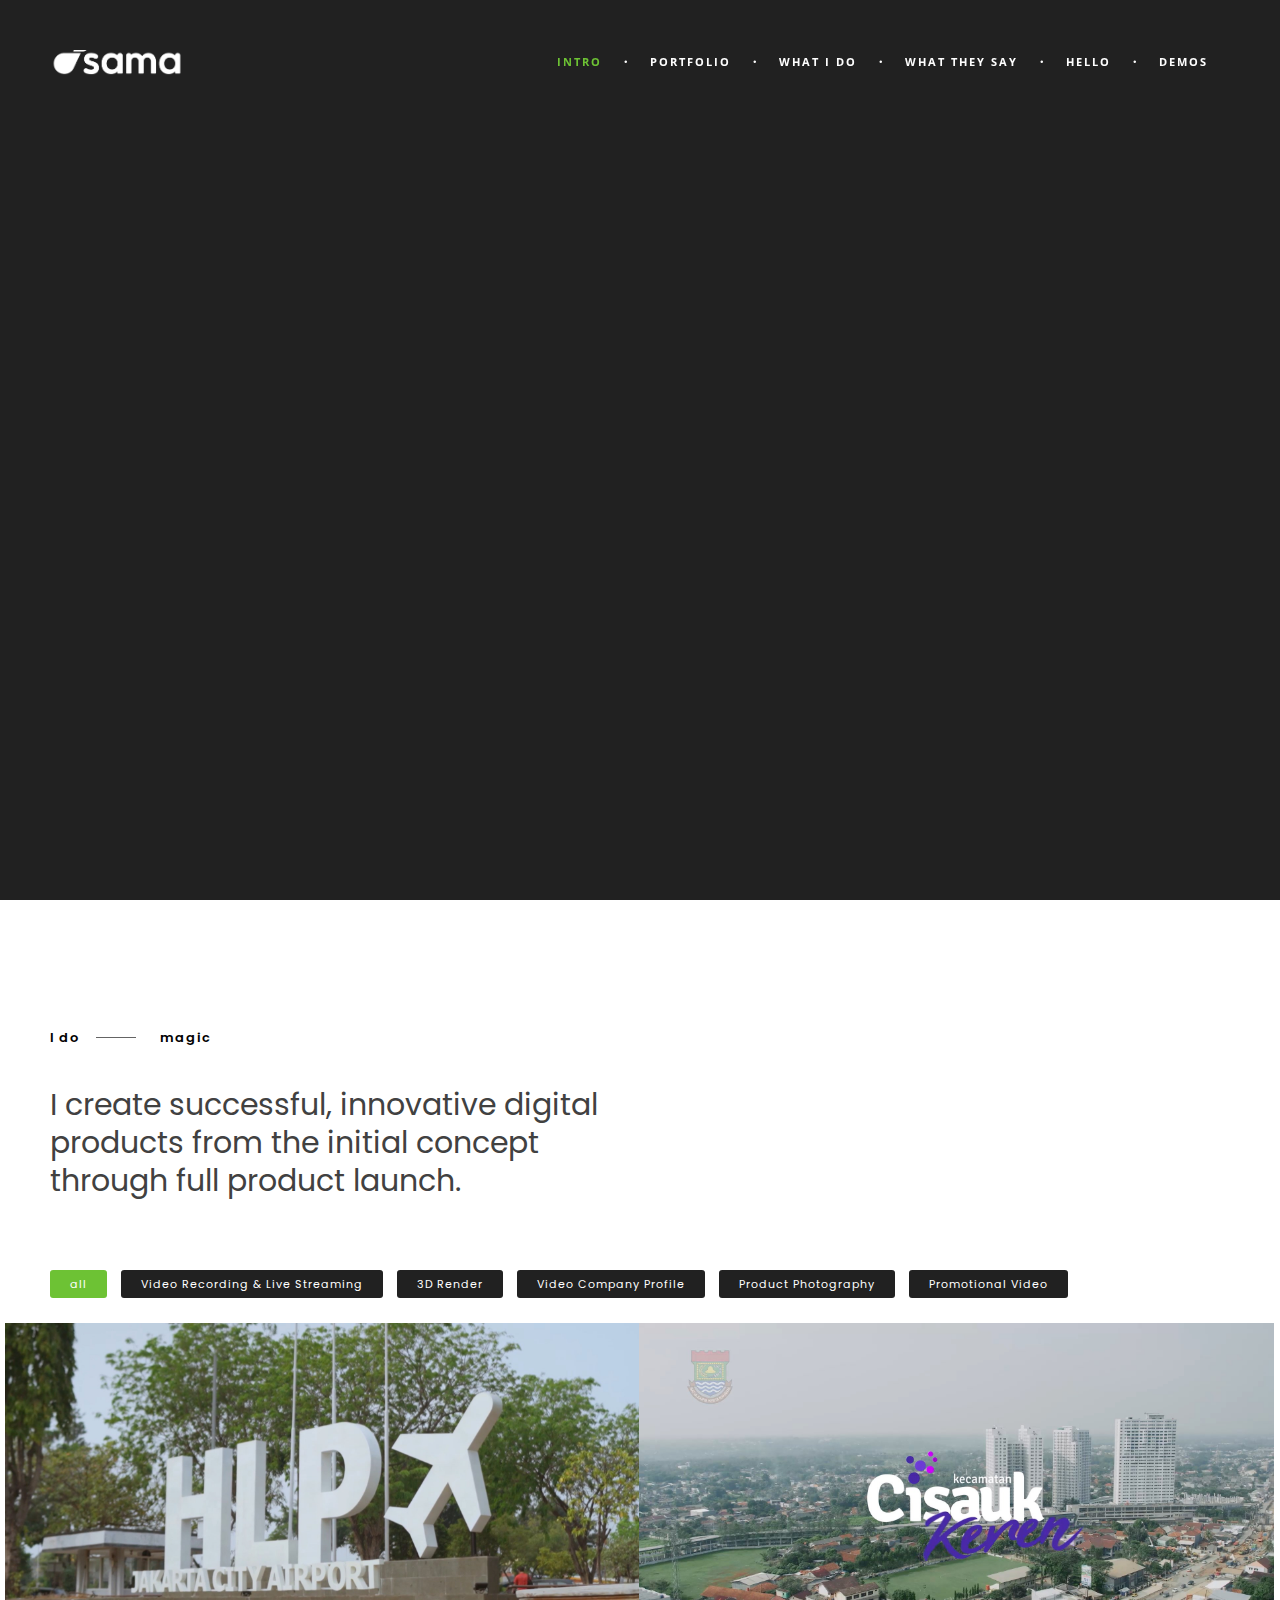
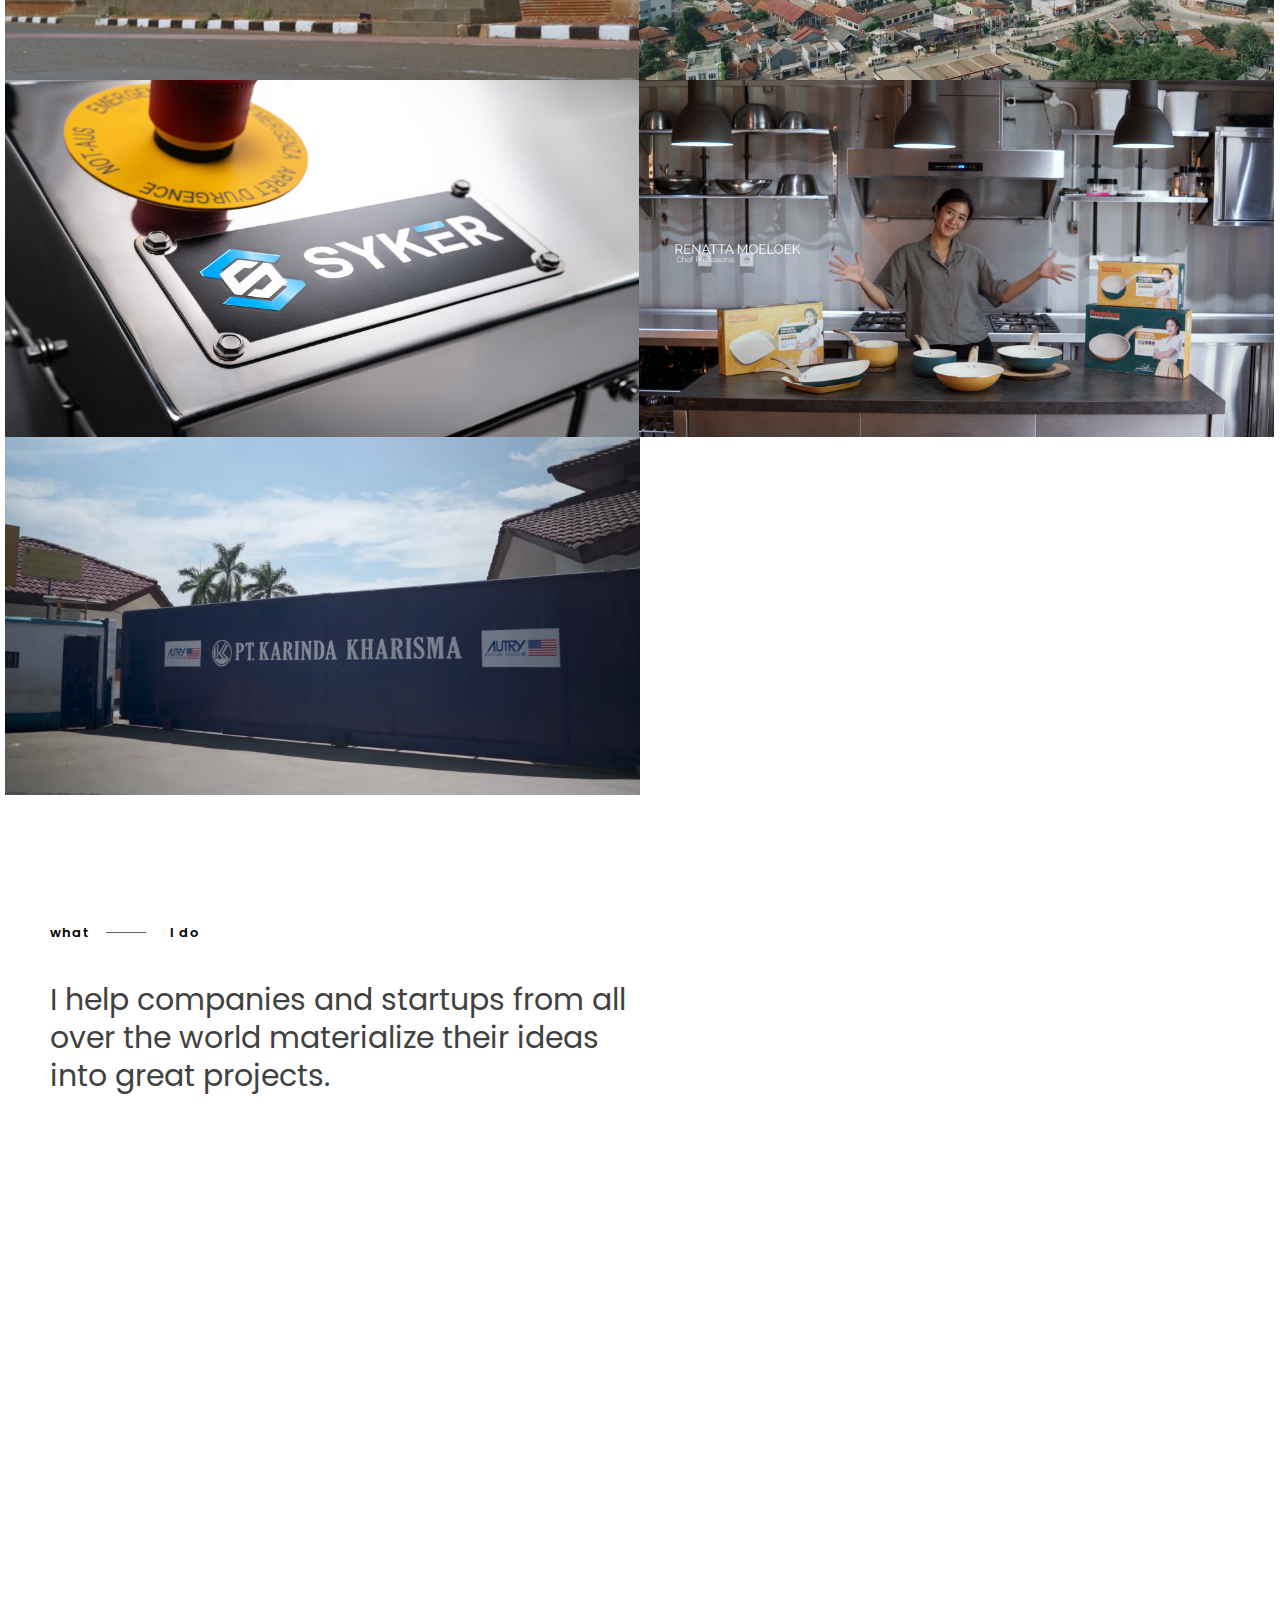
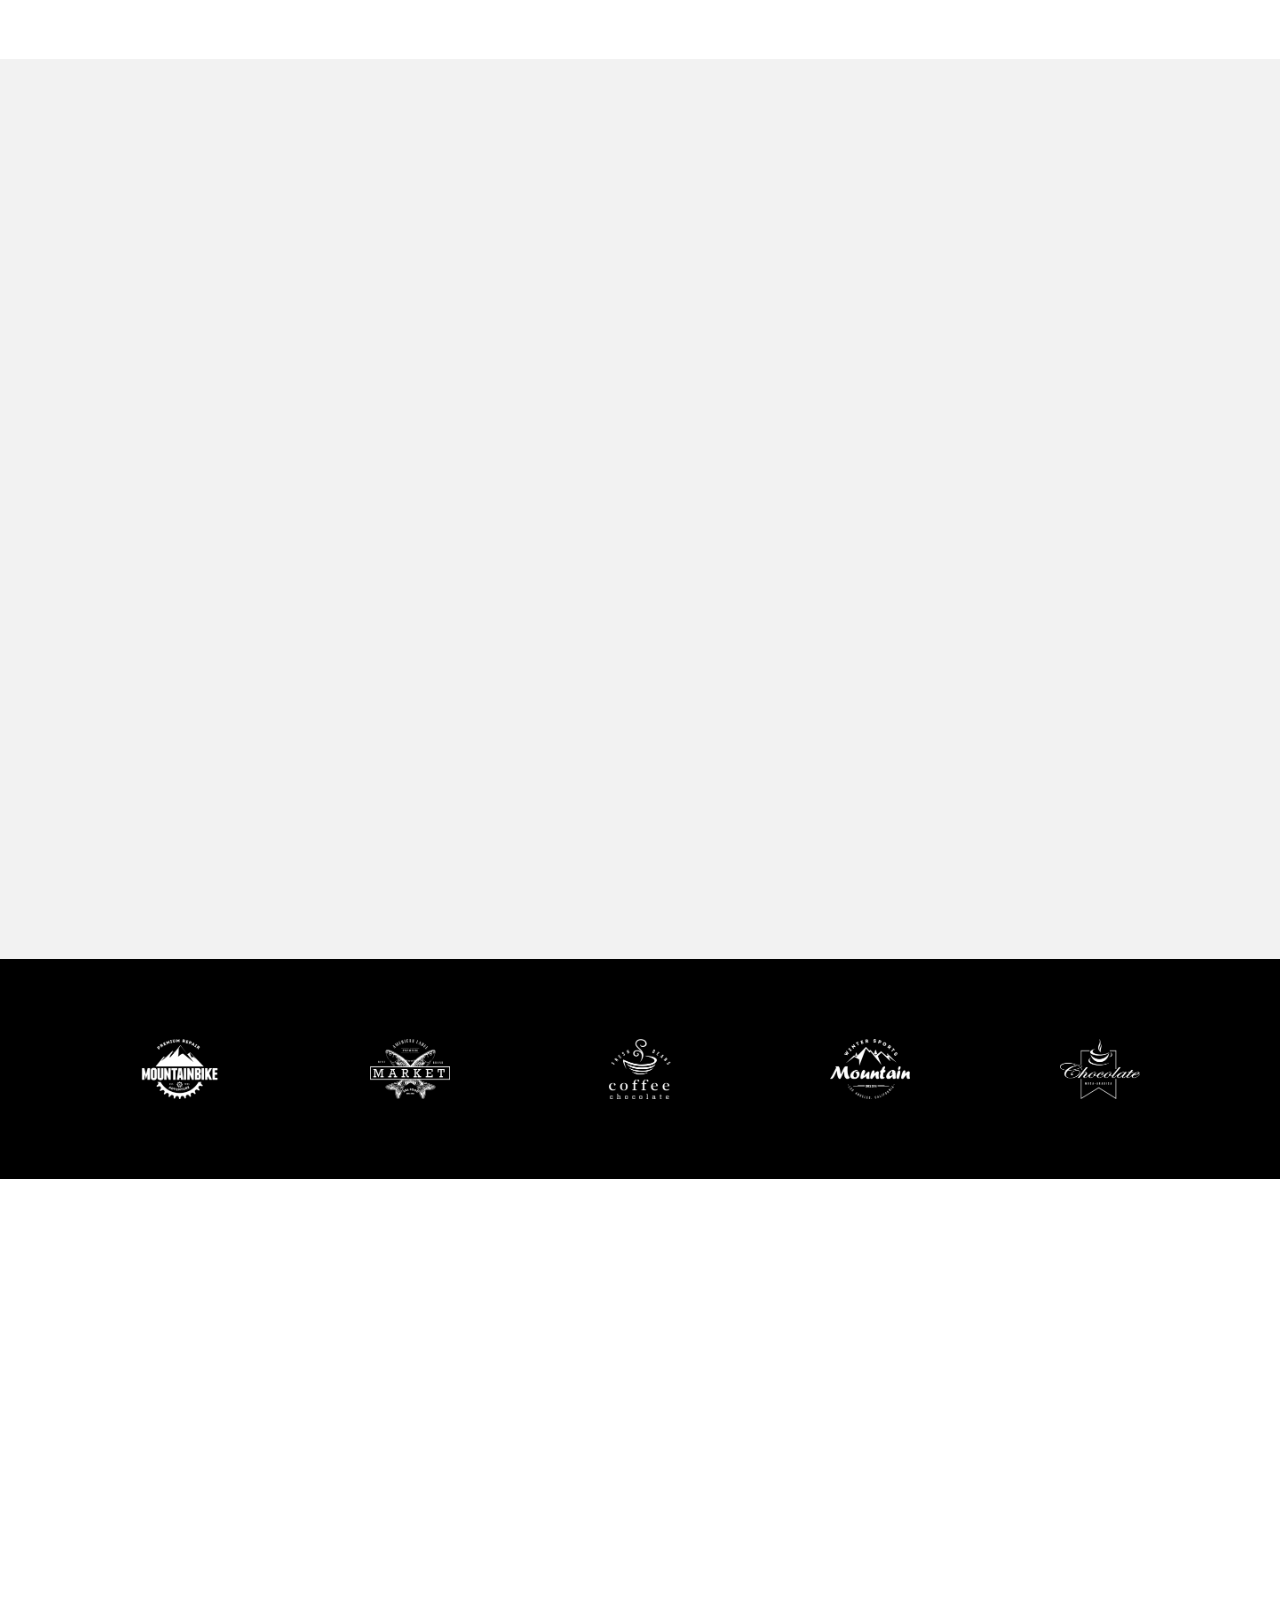
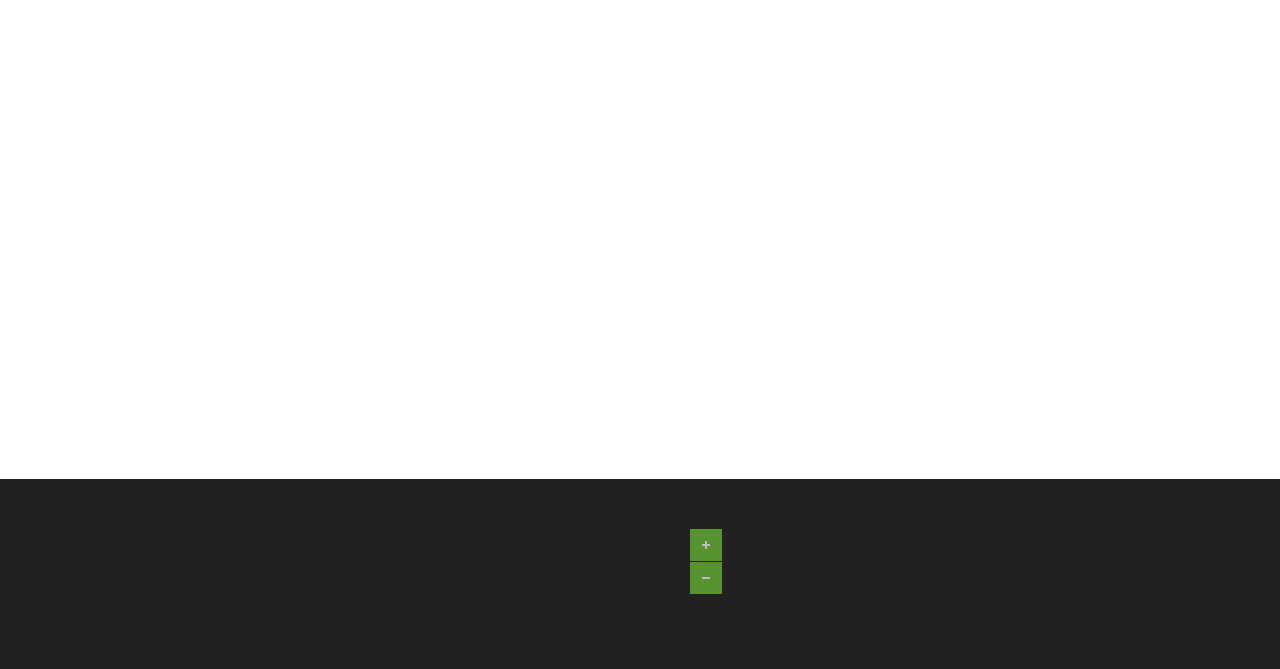
==== index.html @ 3e2c77a4 "revert commit" ====
﻿<!DOCTYPE html>
<!--[if IE 8]><html class="no-js lt-ie9" lang="en"> <![endif]-->
<!--[if gt IE 8]>
<!--><html class="no-js" lang="en"><!--<![endif]-->
<head>

	<!-- Basic Page Needs
  ================================================== -->
	<meta charset="utf-8">
	<title>Talos</title>
	<meta name="description" content="">
	<meta name="author" content="">

	<!-- Mobile Specific Metas
  ================================================== -->
	<meta name="viewport" content="width=device-width, initial-scale=1, maximum-scale=1">
	
	
	
	<!-- CSS
  ================================================== -->
	<link rel="stylesheet" href="css/base.css"/>
	<link rel="stylesheet" href="css/skeleton.css"/>
	<link rel="stylesheet" href="css/layout.css"/>
	<link rel="stylesheet" href="css/color.css"/>
	<link rel="stylesheet" href="css/font-awesome.css" />
	<link rel="stylesheet" href="css/et-line.css"/>
	<link rel="stylesheet" href="css/owl.carousel.css"/>
	<link rel="stylesheet" href="css/owl.transitions.css"/>
	<link rel="stylesheet" href="css/retina.css"/>
	<link rel="stylesheet" href="css/settings.css"/>
	<link rel="stylesheet" href="css/layers.css"/>
	<link rel="stylesheet" href="css/navigation.css"/>
	

		
	<!-- Favicons
	================================================== -->
	<link rel="shortcut icon" href="favicon.png">
	<link rel="apple-touch-icon" href="apple-touch-icon.png">
	<link rel="apple-touch-icon" sizes="72x72" href="apple-touch-icon-72x72.png">
	<link rel="apple-touch-icon" sizes="114x114" href="apple-touch-icon-114x114.png">
	
	<script type="text/javascript" src="js/modernizr.custom.js"></script> 
	
	<style>
        /* Hide Revolution Slider Navigation Arrows */
        .tp-leftarrow, .tp-rightarrow {
            display: none !important;
        }
    </style>

<!-- <style>
	/* Hide the magic2 section on mobile devices */
	@media only screen and (max-width: 768px) {
		#slide-1895-layer-11 {
			display: none !important;
		}
	}
</style>

<style>
	@media only screen and (max-width: 768px) {
    .tp-caption {
        font-size: smaller; /* Adjust font size for mobile */
        transform: scale(0.8); /* Scale down the layers */
    }

    #slide-1895-layer-7 img, #slide-1895-layer-9 img, #slide-1895-layer-5 img, #slide-1895-layer-6 img {
        max-width: 80%; /* Make images responsive */
        height: auto; /* Maintain aspect ratio */
    }
}

</style>

<style>
	@media (max-width: 767px) {
    #rev_slider_626_1_wrapper .tp-caption {
        display: none;
    }
}

@media (min-width: 768px) {
    #rev_slider_626_1_wrapper .tp-caption {
        display: block;
    }
}

</style>

<style>
	@media only screen and (max-width: 767px) {
		#home.full-height {
  height: auto; /* Ubah dari full-height menjadi auto */
  min-height: 100vh; /* Atau pastikan minimum height sesuai viewport */
}
}

@media only screen and (max-width: 768px) {
	#home.full-height {
  height: auto; /* Ubah dari full-height menjadi auto */
  min-height: 100vh; /* Atau pastikan minimum height sesuai viewport */
}
}

</style>

<style>
	.section {
		position: relative;
		width: 100%;
		height: auto; /* Atur agar mengikuti konten */
		min-height: 100vh; /* Buat minimal setinggi viewport */
	}
	
	.full-height {
		height: auto; /* Ubah dari 100vh menjadi auto */
	}
	
	.back-dark {
		background-color: #212121; /* Warna background */
		padding: 0; /* Hapus padding jika tidak diperlukan */
	}
	
	.tp-revslider-slidesli {
		height: auto; /* Ubah dari 100% menjadi auto */
		min-height: 100vh; /* Atau sesuaikan */
	}
	</style> -->
	
	<style>
		/* Default behavior: hide mobile video and show revslider (desktop) */
.mobile-only {
    display: none;
}
.desktop-only {
    display: block;
}

/* Media query for mobile devices (max width 768px) */
@media only screen and (max-width: 768px) {
    .mobile-only {
        display: block; /* Show video on mobile */
    }
    .desktop-only {
        display: none;  /* Hide revslider on mobile */
    }
}
	</style>
	
</head>
<body class="royal_preloader">	
	
	<div id="royal_preloader"></div>
	
	<div id="remove-class" class="preload">
	
	<!-- MENU
    ================================================== -->	

		<nav id="menu-wrap" class="menu-back cbp-af-header">
			<div class="container">
				<div class="twelve columns">
					<div class="logo"></div>
					<ul class="slimmenu">
						<li>
							<a href="#home">intro</a>
						</li>
						<li>
							<a href="#work">portfolio</a>
						</li>
						<li> 
							<a href="#services">what I do</a>
						</li>
						<li> 
							<a href="#quote">what they say</a>
						</li>
						<li>
							<a href="#contact">hello</a>
						</li>
						<li>
							<a href="../index.html">demos</a>
						</li>
					</ul>
				</div>
			</div>
		</nav>
		
	<!-- Primary Page Layout
	================================================== -->

			<!-- Mobile Header -->
			<video autoplay muted loop id="mobileVideo" class="mobile-only" src="assets/images/vid_sama.mp4" style="width: 100%; height: auto; object-fit: cover;"></video>
					
			<!-- Desktop Header -->
			<div class="section full-height back-dark desktop-only" id="home">
			<!-- Revslider -->
			<div id="rev_slider_626_1_wrapper" class="rev_slider_wrapper fullscreen-container fade-elements desktop-only" data-alias="focus-parallax" style="background-color:transparent;padding:0px;">
				<div id="rev_slider_626_1" class="rev_slider fullscreenbanner" style="display:none;" data-version="5.3.0">
					<ul>
						<li data-index="rs-1895" data-transition="fade" data-slotamount="default" data-hideafterloop="0" data-hideslideonmobile="off" data-easein="default" data-easeout="default" data-masterspeed="300" data-rotate="0" data-saveperformance="off" data-title="Focus">
							<!-- Video desktop -->
							<video autoplay muted loop id="desktopVideo" src="assets/images/vid_sama.mp4" style="width: 100%; height: auto; object-fit: cover;"></video>

							<!-- Magic Canvas (magic2) -->
							<div class="tp-caption tp-resizeme rs-parallaxlevel-3" id="slide-1895-layer-11" data-x="['center','center','center','center']" data-hoffset="['0','0','0','0']" data-y="['middle','middle','middle','middle']" data-voffset="['0','0','0','0']" data-width="none" data-height="none" data-whitespace="nowrap" data-transform_idle="o:1;" data-transform_in="y:300px;opacity:0;s:1000;e:Power4.easeOut;" data-transform_out="auto:auto;s:700;e:Power2.easeInOut;" data-start="1500" data-responsive_offset="on" style="z-index: 16;">
								<div class="magic2" id="magic2">
									<canvas id="magic2-canvas"></canvas>
								</div>
							</div>

							<!-- <img src="assets/images/dummy.png" style='background-color:#f80303' alt="" data-lazyload="assets/images/transparent.png" data-bgposition="center center" data-bgfit="cover" data-bgrepeat="no-repeat" data-bgparallax="off" class="rev-slidebg" data-no-retina> -->
                            <!-- LAYERS -->

                            <!-- LAYER NR. 1 -->
                            <div class="tp-caption   tp-resizeme rs-parallaxlevel-2" id="slide-1895-layer-7" data-x="['left','left','left','left']" data-hoffset="['763','708','480','291']" data-y="['top','top','top','top']" data-voffset="['634','620','668','395']" data-width="none" data-height="none" data-whitespace="nowrap" data-transform_idle="o:1;" data-transform_in="x:-200px;rZ:-45deg;opacity:0;s:2000;e:Power4.easeOut;" data-transform_out="auto:auto;s:700;e:Power2.easeInOut;" data-start="950" data-responsive_offset="on" style="z-index: 5;">
                                <div class="rs-looped rs-wave" data-speed="6" data-angle="0" data-radius="2px" data-origin="50% 50%"><img src="assets/images/dummy.png" alt="" width="600" height="250" data-ww="['600px','600px','450px','300px']" data-hh="['250px','250px','188px','125px']" data-lazyload="assets/images/relative_pencil3.png" data-no-retina> </div>
                            </div>

                            <!-- LAYER NR. 2 -->
                            <div class="tp-caption   tp-resizeme rs-parallaxlevel-2" id="slide-1895-layer-9" data-x="['left','left','left','left']" data-hoffset="['-6','-26','-26','-56']" data-y="['top','top','top','top']" data-voffset="['389','389','389','338']" data-width="none" data-height="none" data-whitespace="nowrap" data-transform_idle="o:1;" data-transform_in="x:200px;rZ:45deg;opacity:0;s:2000;e:Power4.easeOut;" data-transform_out="auto:auto;s:700;e:Power2.easeInOut;" data-start="800" data-responsive_offset="on" style="z-index: 6;">
                                <div class="rs-looped rs-wave" data-speed="7" data-angle="0" data-radius="3px" data-origin="50% 50%"><img src="assets/images/dummy.png" alt="" width="400" height="500" data-ww="['400px','400px','300','200px']" data-hh="['500px','500px','375','250px']" data-lazyload="assets/images/relative_glasses.png" data-no-retina> </div>
                            </div>

                            <!-- LAYER NR. 3 -->
                            <!-- <div class="tp-caption tp-shape tp-shapewrapper  tp-resizeme rs-parallaxlevel-1" id="slide-1895-layer-3" data-x="['center','center','center','center']" data-hoffset="['0','0','0','0']" data-y="['middle','middle','middle','middle']" data-voffset="['20','20','20','20']" data-width="['480','480','400','250']" data-height="['560','460','460','400']" data-whitespace="nowrap" data-transform_idle="o:1;" data-transform_in="x:0;y:0;z:0;rX:0;rY:0;rZ:0;sX:0.8;sY:0.8;skX:0;skY:0;opacity:0;s:1000;e:Back.easeOut;" data-transform_out="auto:auto;s:700;e:Power2.easeInOut;" data-start="500" data-responsive_offset="on" style="z-index: 7;background-color:rgba(0, 0, 0, 0);border-color:rgba(255, 255, 255, 0.35);border-style:solid;border-width:30px;filter:blur(5px);-webkit-filter:blur(5px);-moz-filter:blur(5px);-o-filter:blur(5px);-ms-filter:blur(5px);"> </div> -->

                            <!-- LAYER NR. 4
                            <div class="tp-caption   tp-resizeme rs-parallaxlevel-3" id="slide-1895-layer-1" data-x="['center','center','center','center']" data-hoffset="['0','0','0','0']" data-y="['bottom','bottom','bottom','bottom']" data-voffset="['-200','-180','-90','-90']" data-width="none" data-height="none" data-whitespace="nowrap" data-transform_idle="o:1;" data-transform_in="y:50px;opacity:0;s:800;e:Back.easeOut;" data-transform_out="auto:auto;s:700;e:Power2.easeInOut;" data-start="650" data-responsive_offset="on" style="z-index: 8;"><img src="assets/images/dummy.png" alt="" width="600" height="1000" data-ww="['600px','500','500px','400']" data-hh="['1000px','833','833px','667']" data-lazyload="assets/images/guy_transparent.png" data-no-retina> </div> -->

                            <!-- LAYER NR. 5 -->
                            <!-- <div class="tp-caption tp-shape tp-shapewrapper  tp-resizeme rs-parallaxlevel-4" id="slide-1895-layer-2" data-x="['center','center','center','center']" data-hoffset="['0','0','0','0']" data-y="['middle','middle','middle','middle']" data-voffset="['20','25','25','25']" data-width="['780','700','640','400']" data-height="['800','680','680','600']" data-whitespace="nowrap" data-transform_idle="o:1;" data-transform_in="x:0;y:0;z:0;rX:0;rY:0;rZ:0;sX:0.8;sY:0.8;skX:0;skY:0;opacity:0;s:1000;e:Back.easeOut;" data-transform_out="auto:auto;s:700;e:Power2.easeInOut;" data-start="1100" data-responsive_offset="on" style="z-index: 9;background-color:rgba(0, 0, 0, 0);border-color:rgba(255, 255, 255, 0.35);border-style:solid;border-width:30px;"> </div> -->


                            <!-- LAYER NR. 6 -->
                            <div class="tp-caption   tp-resizeme rs-parallaxlevel-7" id="slide-1895-layer-5" data-x="['left','left','left','left']" data-hoffset="['832','707','567','300']" data-y="['top','top','top','top']" data-voffset="['-22','33','107','5']" data-width="none" data-height="none" data-whitespace="nowrap" data-transform_idle="o:1;" data-transform_in="y:300px;rZ:35deg;opacity:0;s:2000;e:Power4.easeOut;" data-transform_out="auto:auto;s:700;e:Power2.easeInOut;" data-start="1250" data-responsive_offset="on" style="z-index: 11;">
                                <div class="rs-looped rs-wave" data-speed="5" data-angle="0" data-radius="4px" data-origin="50% 50%"><img src="assets/images/dummy.png" alt="" width="684" height="404" data-ww="['684px','684px','450px','300px']" data-hh="['404px','404px','266px','177px']" data-lazyload="assets/images/relative_pencil1.png" data-no-retina> </div>
                            </div>

                            <!-- LAYER NR. 7 -->
                            <div class="tp-caption   tp-resizeme rs-parallaxlevel-3" id="slide-1895-layer-6" data-x="['left','left','left','left']" data-hoffset="['1001','831','658','379']" data-y="['top','top','top','top']" data-voffset="['357','379','360','220']" data-width="none" data-height="none" data-whitespace="nowrap" data-transform_idle="o:1;" data-transform_in="y:300px;rZ:90deg;opacity:0;s:2000;e:Power4.easeOut;" data-transform_out="auto:auto;s:700;e:Power2.easeInOut;" data-start="650" data-responsive_offset="on" style="z-index: 12;">
                                <div class="rs-looped rs-wave" data-speed="3" data-angle="0" data-radius="3px" data-origin="50% 50%"><img src="assets/images/dummy.png" alt="" width="250" height="300" data-ww="['250px','250px','180px','120px']" data-hh="['300px','300px','216px','144px']" data-lazyload="assets/images/relative_eraser2.png" data-no-retina> </div>
                            </div>

                            <!-- LAYER NR. 8 -->
                            <div class="tp-caption   tp-resizeme rs-parallaxlevel-3" id="slide-1895-layer-8" data-x="['left','left','left','left']" data-hoffset="['1','-6','-11','-1']" data-y="['top','top','top','top']" data-voffset="['311','276','321','283']" data-width="none" data-height="none" data-whitespace="nowrap" data-transform_idle="o:1;" data-transform_in="y:300px;rZ:-45deg;opacity:0;s:2000;e:Power4.easeOut;" data-transform_out="auto:auto;s:700;e:Power2.easeInOut;" data-start="650" data-responsive_offset="on" style="z-index: 13;"><img src="assets/images/dummy.png" alt="" width="150" height="170" data-ww="['150px','150px','120px','80px']" data-hh="['170px','170px','136px','91px']" data-lazyload="assets/images/relative_pencil2.png" data-no-retina> </div>


                            <!-- LAYER NR. 9 -->
                            <div class="tp-caption   tp-resizeme rs-parallaxlevel-9" id="slide-1895-layer-11" data-x="['left','left','left','left']" data-hoffset="['-219','-236','-99','-86']" data-y="['top','top','top','top']" data-voffset="['494','414','630','501']" data-width="none" data-height="none" data-whitespace="nowrap" data-transform_idle="o:1;" data-transform_in="y:300px;rZ:-45deg;opacity:0;s:2000;e:Power4.easeOut;" data-transform_out="auto:auto;s:700;e:Power2.easeInOut;" data-start="1450" data-responsive_offset="on" style="z-index: 15;">
                                <div class="rs-looped rs-wave" data-speed="6" data-angle="0" data-radius="7px" data-origin="50% 50%"><img src="assets/images/dummy.png" alt="" width="400" height="500" data-ww="['400px','400px','300px','200px']" data-hh="['500px','500px','375px','250px']" data-lazyload="assets/images/relative_triangle.png" data-no-retina> </div>
                            </div>

                            <!-- LAYER NR. 10 -->
                            <div class="tp-caption tp-shape tp-shapewrapper   tp-gradientbg" id="slide-1895-layer-15" data-x="['center','center','center','center']" data-hoffset="['0','0','0','0']" data-y="['middle','middle','middle','middle']" data-voffset="['0','0','0','0']" data-width="full" data-height="full" data-whitespace="nowrap" data-transform_idle="o:0.75;" data-transform_in="opacity:0;s:300;e:Power2.easeInOut;" data-transform_out="opacity:0;s:300;" data-start="0" data-basealign="slide" data-responsive_offset="off" data-responsive="off" style="z-index: 16;background-color:rgba(0, 0, 0, 0);border-color:rgba(0, 0, 0, 0);"> </div>

                            <!-- LAYER NR. 11 -->
                            <!-- <div class="tp-caption   tp-resizeme rs-parallaxlevel-7" id="slide-1895-layer-12" data-x="['center','center','center','center']" data-hoffset="['0','0','0','0']" data-y="['middle','middle','middle','middle']" data-voffset="['90','90','90','90']" data-fontsize="['120','100','100','60']" data-lineheight="['100','80','80','50']" data-width="none" data-height="none" data-whitespace="nowrap" data-transform_idle="o:1;" data-transform_in="y:50px;opacity:0;s:1000;e:Power4.easeOut;" data-transform_out="auto:auto;s:700;e:Power2.easeInOut;" data-start="1550" data-splitin="none" data-splitout="none" data-responsive_offset="on" style="z-index: 17; white-space: nowrap; font-size: 120px; line-height: 100px; font-weight: 800; color: rgba(255, 255, 255, 1.00);font-family:Open Sans;text-align:center;letter-spacing:-7px;">FOCUS
                                <br/> cek </div> -->

                            <!-- LAYER NR. 12 -->
                            <!-- <div class="tp-caption   tp-resizeme rs-parallaxlevel-6" id="slide-1895-layer-13" data-x="['center','center','center','center']" data-hoffset="['0','0','0','0']" data-y="['middle','middle','middle','middle']" data-voffset="['257','222','222','181']" data-fontsize="['40','30','30','30']" data-lineheight="['35','25','25','25']" data-width="none" data-height="none" data-whitespace="nowrap" data-transform_idle="o:1;" data-transform_in="y:50px;opacity:0;s:1000;e:Power4.easeOut;" data-transform_out="auto:auto;s:700;e:Power2.easeInOut;" data-start="1650" data-splitin="none" data-splitout="none" data-responsive_offset="on" style="z-index: 18; white-space: nowrap; font-size: 40px; line-height: 35px; font-weight: 800; color: rgba(109,194,52,.8); font-family:Open Sans;text-align:center;letter-spacing:-2px;">CHANGE YOUR
                                <br/> asodkasodask </div> -->

                            <!-- LAYER NR. 13 -->
                            <div class="tp-caption   tp-resizeme tp-svg-layer rs-parallaxlevel-5" id="slide-1895-layer-14" data-x="['center','center','center','center']" data-hoffset="['0','0','0','0']" data-y="['middle','middle','middle','middle']" data-voffset="['340','299','299','249']" data-width="100" data-height="100" data-whitespace="nowrap" data-transform_idle="o:1;" data-transform_hover="o:1;sX:1.4;sY:1.4;rX:0;rY:0;rZ:0;z:0;s:200;e:Power1.easeInOut;" data-style_hover="c:rgba(255, 255, 255, 1.00);" data-transform_in="y:50px;opacity:0;s:1000;e:Power4.easeOut;" data-transform_out="auto:auto;s:700;e:Power2.easeInOut;" data-start="1750" data-actions='[{"event":"click","action":"jumptoslide","slide":"rs-1896","delay":""}]' data-svg_src="assets/images/ic_expand_more_24px.svg" data-svg_idle="sc:transparent;sw:0;sda:0;sdo:0;" data-svg_hover="sc:transparent;sw:0;sda:0;sdo:0;" data-responsive_offset="on" style="z-index: 19; min-width: 100px; max-width: 100px; max-width: 100px; max-width: 100px; color: rgba(255, 255, 255, 1.00);cursor:pointer;">
                                <div class="rs-looped rs-slideloop" data-easing="Power1.easeInOut" data-speed="1" data-xs="0" data-xe="0" data-ys="-5" data-ye="5"> </div>
                            </div>
                        </li>
                    </ul>
                    <div class="tp-bannertimer tp-bottom" style="visibility: hidden !important;"></div>
                </div>
            </div>
            <!-- END REVOLUTION SLIDER -->
			
		</div>
		
		<div class="section back-white" id="work">
			<div class="section padding-top">
				<div class="container">
					<div class="twelve columns">
						<div class="title-text left">
							<p>I do<span>magic</span></p>
							<h3>I create successful, innovative digital products from the initial concept through full product launch.</h3>
						</div>
					</div>
				</div>
				<div class="section">
					
					<div class="clear"></div>

					<div class="portfolio"></div>

					<div class="expander-wrap relative">
						<div id="expander-wrap">
							<p class="cls-btn"><a class="close"></a></p>
							<div class="expander-inner"></div>
						</div>
					</div>
					
					<div class="clear"></div>
					
					<div class="container">
						<div class="twelve columns">
							<div id="portfolio-filter">
								<ul id="filter">
									<li><a href="#" class="current" data-filter="*" title="">all</a></li>
									<li class="tipped" data-title="1 projects" data-tipper-options='{"direction":"top","follow":"true"}'><a href="#" data-filter=".vidrec_live" title="">Video Recording & Live Streaming</a></li>
									<li class="tipped" data-title="1 projects" data-tipper-options='{"direction":"top","follow":"true"}'><a href="#" data-filter=".3d_render" title="">3D Render</a></li>
									<li class="tipped" data-title="2 projects" data-tipper-options='{"direction":"top","follow":"true"}'><a href="#" data-filter=".vid_compro" title="">Video Company Profile</a></li>
									<li class="tipped" data-title="1 projects" data-tipper-options='{"direction":"top","follow":"true"}'><a href="#" data-filter=".product_photo" title="">Product Photography</a></li>
									<li class="tipped" data-title="1 projects" data-tipper-options='{"direction":"top","follow":"true"}'><a href="#" data-filter=".promo_vid" title="">Promotional Video</a></li>
								</ul>
							</div>
						</div>
					</div>	
					
					
					<div class="clear"></div>				
						
					<div id="projects-grid">
						<a class="expander tipped" href="project_halp.html" data-title="ajax expander" data-tipper-options='{"direction":"top","follow":"true"}'>
							<div class="portfolio-box-1 vidrec_live">
								<div class="mask"></div>
								<h3><span>Video Recording & Live Streaming
								</span><br>Airport Emergency Exercise (AEE) and Airport Contingency Exercise (ACE)</h3>
								<img src="images/portfolio/hlp/hlp_pict.jpg" alt="">
							</div>
						</a>
						<a class="expander tipped" href="project_osmo.html" data-title="ajax expander" data-tipper-options='{"direction":"top","follow":"true"}'>
							<div class="portfolio-box-1 3d_render">
								<div class="mask"></div>
								<h3><span>3D Render</span><br>3D Render Project for Kalle and Osmo Perfume</h3>
								<img src="images/portfolio/osmo/osmo_2.png" alt="">
							</div>
						</a>
						<a class="expander tipped" href="project_cisauk.html" data-title="ajax expander" data-tipper-options='{"direction":"top","follow":"true"}'>
							<div class="portfolio-box-1 vid_compro">
								<div class="mask"></div>
								<h3><span>Video Company Profile</span><br>Cisauk District Profile</h3>
								<img src="images/portfolio/cisauk/cisauk_pict.jpg" alt="">
							</div>
						</a>
						<a class="expander tipped" href="project_syker.html" data-title="ajax expander" data-tipper-options='{"direction":"top","follow":"true"}'>
							<div class="portfolio-box-1 product_photo">
								<div class="mask"></div>
								<h3><span>Product Photography</span><br>Product Photography for Sykersystems’ Digester Machines</h3>
								<img src="images/portfolio/syker/syker_1_resize.jpg" alt="">
							</div>
						</a>
						<a class="expander tipped" href="project_supra.html" data-title="ajax expander" data-tipper-options='{"direction":"top","follow":"true"}'>
							<div class="portfolio-box-1 promo_vid">
								<div class="mask"></div>
								<h3><span>Promotional Video</span><br>Promotional Video for Panci Supra</h3>
								<img src="images/portfolio/supra/supra_pict.jpg" alt="">
							</div>
						</a>
						<a class="expander tipped" href="project_karinda.html" data-title="ajax expander" data-tipper-options='{"direction":"top","follow":"true"}'>
							<div class="portfolio-box-1 vid_compro">
								<div class="mask"></div>
								<h3><span>Video Company Profile</span><br>Company Profile Video for PT Karinda Kharisma</h3>
								<img src="images/portfolio/karinda/karinda_pict.jpg" alt="">
							</div>
						</a>
						</a>
					</div>
				</div>					
			</div>			
		</div>

		
		<div class="section back-white" id="services">
			<div class="section padding-top-bottom">
				<div class="container">
					<div class="twelve columns">
						<div class="title-text left">
							<p>what<span>I do</span></p>
							<h3>I help companies and startups from all over the world materialize their ideas into great projects.</h3>
						</div>
					</div>
					<div class="twelve columns" >
						<div class="about-wrap">
							<div class="about-icon">
								<svg version="1.1" id="svg-icon-1" xmlns="http://www.w3.org/2000/svg" xmlns:xlink="http://www.w3.org/1999/xlink" width="48px" height="48px" x="0px" y="0px"
									 viewBox="0 0 48 48" style="enable-background:new 0 0 48 48;" xml:space="preserve">
									<g>
										<rect fill="none" stroke="#000000" stroke-width="2" x="2" y="6" class="st0" width="44" height="28"/>
										<path fill="none" stroke="#000000" stroke-width="2" class="st0" d="M27.2,34.5c0,1.8,1.1,7.5,5.3,7.5h-16c4.3,0,5.3-5.7,5.3-7.4"/>
										<polyline fill="none" stroke="#000000" stroke-width="2" class="st0" points="9.5,20.6 15.7,16.1 26.5,18.3 39.5,10.6 	"/>
										<rect fill="none" stroke="#000000" stroke-width="2" x="10" y="26" class="st0" width="4" height="4"/>
										<rect fill="none" stroke="#000000" stroke-width="2" x="18" y="22" class="st0" width="4" height="8"/>
										<rect fill="none" stroke="#000000" stroke-width="2" x="26" y="24" class="st0" width="4" height="6"/>
										<rect fill="none" stroke="#000000" stroke-width="2" x="34" y="18" class="st0" width="4" height="12"/>
									</g>
								</svg>
							</div>
							<h5 data-scroll-reveal="enter bottom move 100px over 1s after 0.3s">branding.</h5>
							<p data-scroll-reveal="enter bottom move 100px over 1s after 0.3s">Nam pulvinar vitae neque et porttitor. Praesent sed nisi eleifend. Proin fringilla augue at maximus vestibulum. Nam pulvinar vitae neque et porttitor. Praesent sed nisi eleifend.</p>
						</div>
					</div>
					<div class="twelve columns" >
						<div class="about-wrap">
							<div class="about-icon">
								<svg version="1.1" id="svg-icon-2" xmlns="http://www.w3.org/2000/svg" xmlns:xlink="http://www.w3.org/1999/xlink" x="0px" y="0px"
									  width="48px" height="48px"viewBox="0 0 48 48" style="enable-background:new 0 0 48 48;" xml:space="preserve">
								<g>
									<line fill="none" stroke="#0f0f0f" stroke-width="2" class="st0" x1="36" y1="18" x2="46" y2="18"/>
									<line fill="none" stroke="#0f0f0f" stroke-width="2" class="st0" x1="12" y1="24" x2="36" y2="24"/>
									<line fill="none" stroke="#0f0f0f" stroke-width="2" class="st0" x1="12" y1="30" x2="22" y2="30"/>
									<line fill="none" stroke="#0f0f0f" stroke-width="2" class="st0" x1="12" y1="36" x2="32" y2="36"/>
									<line fill="none" stroke="#0f0f0f" stroke-width="2" class="st1" x1="12" y1="18" x2="14" y2="18"/>
									<line fill="none" stroke="#0f0f0f" stroke-width="2" class="st1" x1="18" y1="18" x2="20" y2="18"/>
									<line fill="none" stroke="#0f0f0f" stroke-width="2" class="st1" x1="24" y1="18" x2="26" y2="18"/>
									<line fill="none" stroke="#0f0f0f" stroke-width="2" class="st1" x1="30" y1="18" x2="32" y2="18"/>
									<polyline fill="none" stroke="#0f0f0f" stroke-width="2" class="st0" points="2.3,24.4 7.1,17.4 2.3,10.4 	"/>
								</g>
								</svg>
							</div>
							<h5 data-scroll-reveal="enter bottom move 100px over 1s after 0.3s">development.</h5>
							<p data-scroll-reveal="enter bottom move 100px over 1s after 0.3s">Nam pulvinar vitae neque et porttitor. Praesent sed nisi eleifend. Proin fringilla augue at maximus vestibulum. Nam pulvinar vitae neque et porttitor. Praesent sed nisi eleifend.</p>
						</div>
					</div>
					<div class="twelve columns" >
						<div class="about-wrap">
							<div class="about-icon">
								<svg version="1.1" id="svg-icon-3" xmlns="http://www.w3.org/2000/svg" xmlns:xlink="http://www.w3.org/1999/xlink" x="0px" y="0px"
								 width="48px" height="48px" viewBox="0 0 48 48" style="enable-background:new 0 0 48 48;" xml:space="preserve">
							<g id="XMLID_2_">
								<g id="XMLID_4_">
									<g id="XMLID_9_">
										<path fill="none" stroke="#0f0f0f" stroke-width="2" id="XMLID_12_" class="st0" d="M47.1,42.4c0,0.9-0.7,1.6-1.6,1.6h-8.9c-0.9,0-1.6-0.7-1.6-1.6V21.6c0-0.9,0.7-1.6,1.6-1.6
											h8.9c0.9,0,1.6,0.7,1.6,1.6V42.4z"/>
										<line fill="none" stroke="#0f0f0f" stroke-width="2" id="XMLID_11_" class="st0" x1="36.2" y1="24" x2="46.2" y2="24"/>
										<line fill="none" stroke="#0f0f0f" stroke-width="2" id="XMLID_10_" class="st0" x1="35.9" y1="40" x2="45.9" y2="40"/>
									</g>
									<path fill="none" stroke="#0f0f0f" stroke-width="2" id="XMLID_8_" class="st0" d="M35.1,36H4c-1.4,0-2.9-1.5-2.9-2.9V6.2C1.1,4.8,2.6,4,4,4h40.9c1.4,0,2.3,0.8,2.3,2.2V19"/>
									<line fill="none" stroke="#0f0f0f" stroke-width="2" id="XMLID_7_" class="st0" x1="2.1" y1="8" x2="46.1" y2="8"/>
									<line fill="none" stroke="#0f0f0f" stroke-width="2" id="XMLID_6_" class="st0" x1="2.1" y1="30" x2="35.1" y2="30"/>
									<polygon fill="none" stroke="#0f0f0f" stroke-width="2" id="XMLID_5_" class="st0" points="30.2,44 18.3,44 20,36 28.5,36 		"/>
								</g>
								<line fill="none" stroke="#0f0f0f" stroke-width="2" id="XMLID_3_" class="st0" x1="16.1" y1="44" x2="32.1" y2="44"/>
							</g>
							</svg>
							</div>
							<h5 data-scroll-reveal="enter bottom move 100px over 1s after 0.3s">web design.</h5>
							<p data-scroll-reveal="enter bottom move 100px over 1s after 0.3s">Nam pulvinar vitae neque et porttitor. Praesent sed nisi eleifend. Proin fringilla augue at maximus vestibulum. Nam pulvinar vitae neque et porttitor. Praesent sed nisi eleifend.</p>
						</div>
					</div>
				</div>
			</div>	
		</div>
		

		<div class="section full-height" id="quote">
			<div class="parallax-6"></div>	
			<div class="page-center-text">
				<div class="container">
					<div class="twelve columns" data-scroll-reveal="enter bottom move 100px over 1s after 0.3s">
						<div id="owl-sep-1" class="owl-carousel owl-theme">						 
							<div class="item">	
								<div class="quote">	
									<h4>"Design must reflect the practical and aesthetic in business but above all... good design must primarily serve people."</h4>
								</div>											
							</div>											
							<div class="item">					
								<div class="quote">
									<h4>"Design is a funny word. Some people think design means how it looks. But of course, if you dig deeper, it's really how it works."</h4>
								</div>									
							</div>											
							<div class="item">				
								<div class="quote">
									<h4>"Space and light and order. Those are the things that men need just as much as they need bread or a place to sleep."</h4>
								</div>										
							</div>									 
						</div>
					</div>
				</div>	
			</div>
		</div>
		
		
		<div class="section back-black padding-top-bottom-small">
				<div class="container z-bigger">
					<div class="twelve columns">
						<div id="owl-logos" class="owl-carousel owl-theme">											 
							<div class="item">
								<img  src="images/logos/white1.png" alt="" />
							</div>											
							<div class="item">
								<img  src="images/logos/white2.png" alt="" />
							</div>											
							<div class="item"> 
								<img  src="images/logos/white3.png" alt="" />
							</div>											 
							<div class="item">
								<img  src="images/logos/white4.png" alt="" />
							</div>										
							<div class="item">
								<img  src="images/logos/white5.png" alt="" />
							</div>											
							<div class="item"> 
								<img  src="images/logos/white6.png" alt="" />
							</div>													 
							<div class="item">
								<img  src="images/logos/white1.png" alt="" />
							</div>											
							<div class="item">
								<img  src="images/logos/white2.png" alt="" />
							</div>											
							<div class="item"> 
								<img  src="images/logos/white3.png" alt="" />
							</div>											 
							<div class="item">
								<img  src="images/logos/white4.png" alt="" />
							</div>										
							<div class="item">
								<img  src="images/logos/white5.png" alt="" />
							</div>											
							<div class="item"> 
								<img  src="images/logos/white6.png" alt="" />
							</div>								
						</div>	
					</div>
				</div>	
		</div>
		
		
		<div class="section back-white" id="contact">
			<div class="contact-full-wrap">
				<div class="contact-half-wrap">
					<div class="parallax-5"></div>	
					<div class="page-center-text">
						<div class="con-soc-links">
							<a href="#" data-scroll-reveal="enter bottom move 100px over 1s after 0.3s"><span>twitter</span></a>
							<div class="clear"></div>
							<a href="#" data-scroll-reveal="enter bottom move 100px over 1s after 0.4s"><span>behance</span></a>
							<div class="clear"></div>
							<a href="#" data-scroll-reveal="enter bottom move 100px over 1s after 0.5s"><span>dribbble</span></a>
							<div class="clear"></div>
							<a href="#" data-scroll-reveal="enter bottom move 100px over 1s after 0.6s"><span>talos@talos.com</span></a>
							<div class="clear"></div>
						</div>
					</div>
				</div>
				<div class="contact-half-wrap">
					<div id="cd-google-map">
						<div id="google-container"></div>
						<div id="cd-zoom-in"></div>
						<div id="cd-zoom-out"></div>
					</div>
				</div>
			</div>	
		</div>
		
		
		<div class="section back-dark padding-top-bottom-small overflow-hidden">
			<div class="container">
				<div class="five columns" data-scroll-reveal="enter bottom move 100px over 1s after 0.4s">
					<div class="left-footer">
						<p>2016 © Talos. All rights reserved.</p>
					</div>
				</div>
				<div class="two columns" data-scroll-reveal="enter bottom move 100px over 1s after 0.4s">
					<a href="#home" data-gal="m_PageScroll2id"><div class="arrow-up-footer"></div></a>
				</div>
				<div class="five columns" data-scroll-reveal="enter bottom move 100px over 1s after 0.4s">
					<div class="right-footer">
						<p>With love from IG Design.</p>
					</div>
				</div>
			</div>	
		</div>	

	</div>	
	

	
	<!-- JAVASCRIPT
    ================================================== -->
<script type="text/javascript" src="js/jquery-2.1.1.js"></script>	
<script type="text/javascript" src="js/royal_preloader.min.js"></script>
<script type="text/javascript" src="js/plugins.js"></script>
<script type="text/javascript" src="js/masonry.js"></script> 
<script type="text/javascript" src="js/isotope.js"></script>
<script type="text/javascript" src="https://maps.googleapis.com/maps/api/js?key=AIzaSyAvpnlHRidMIU374bKM5-sx8ruc01OvDjI"></script>
	<!-- ==================
		Go to this link to activated your google map API KEY https://developers.google.com/maps/documentation/javascript/tutorial#api_key 
		your key replace in script link for google map after .../maps/api/js?key=HERE_YOUR_API_KEY
		coordinates for map you can change in custom.js file 
	================== -->	
	 <!-- REVOLUTION JS FILES -->
<script type="text/javascript" src="js/jquery.themepunch.tools.min.js"></script>
<script type="text/javascript" src="js/jquery.themepunch.revolution.min.js"></script> 
<script src="js/magic2.min.js"></script>
	<!-- SLIDER REVOLUTION 5.0 EXTENSIONS -->
<script type="text/javascript" src="js/extensions/revolution.extension.actions.min.js"></script>
<script type="text/javascript" src="js/extensions/revolution.extension.carousel.min.js"></script>
<script type="text/javascript" src="js/extensions/revolution.extension.kenburn.min.js"></script>
<script type="text/javascript" src="js/extensions/revolution.extension.layeranimation.min.js"></script>
<script type="text/javascript" src="js/extensions/revolution.extension.migration.min.js"></script>
<script type="text/javascript" src="js/extensions/revolution.extension.navigation.min.js"></script>
<script type="text/javascript" src="js/extensions/revolution.extension.parallax.min.js"></script>
<script type="text/javascript" src="js/extensions/revolution.extension.slideanims.min.js"></script>
<script type="text/javascript" src="js/extensions/revolution.extension.video.min.js"></script>
<script type="text/javascript" src="js/custom.js"></script>    
<!-- End Document
================================================== -->
</body>
</html>
---- css/base.css ----
/*
* Skeleton V1.2
* Copyright 2011, Dave Gamache
* www.getskeleton.com
* Free to use under the MIT license.
* http://www.opensource.org/licenses/mit-license.php
* 6/20/2012
*/


/* Table of Content
==================================================
	#Reset & Basics
	#Basic Styles
	#Site Styles
	#Typography
	#Links
	#Lists
	#Images
	#Buttons
	#Forms
	#Misc */


/* #Reset & Basics (Inspired by E. Meyers)
================================================== */
/* Magic background */
.magic, .magic2 {
	position: absolute;
	width: 100%;
	z-index: 0;
	top: 0;
	left: 0;
  }
  
	html, body, div, span, applet, object, iframe, h1, h2, h3, h4, h5, h6, p, blockquote, pre, a, abbr, acronym, address, big, cite, code, del, dfn, em, img, ins, kbd, q, s, samp, small, strike, strong, sub, sup, tt, var, b, u, i, center, dl, dt, dd, ol, ul, li, fieldset, form, label, legend, table, caption, tbody, tfoot, thead, tr, th, td, article, aside, canvas, details, embed, figure, figcaption, footer, header, hgroup, menu, nav, output, ruby, section, summary, time, mark, audio, video, select{
		margin: 0;
		padding: 0;
		border: 0;
		font-size: 100%;
		font: inherit;
		vertical-align: baseline; }
	article, aside, details, figcaption, figure, footer, header, hgroup, menu, nav, section {
		display: block; }
	body {
		line-height: 1; }
	ol, ul {
		list-style: none; }
	blockquote, q {
		quotes: none; }
	blockquote:before, blockquote:after,
	q:before, q:after {
		content: '';
		content: none; }
	table {
		border-collapse: collapse;
		border-spacing: 0; }

/* #Basic Styles
================================================== */
body {
	background: #f2f2f2;
	font-family: 'Open Sans';
	font-weight:300;
	font-size: 15px;
	line-height:22px;
	color:#323232;
	overflow-x:hidden;
	-webkit-font-smoothing: antialiased; /* Fix for webkit rendering */
	text-shadow: 1px 1px 1px rgba(0,0,0,0.004);
	-webkit-text-size-adjust: 100%;
 }
 html {
		overflow-x:hidden; 
	height:100%;
}
/* #Typography
================================================== */
h1, h2, h3, h4, h5, h6 {
	color: #414141;
	font-family: 'Poppins', sans-serif;
	font-weight:400;
	text-align:center;
}
h1 a, h2 a, h3 a, h4 a, h5 a, h6 a { font-weight: inherit; }
h1 { font-size: 40px; line-height:48px;}
h2 { font-size: 34px; line-height:42px;}
h3 { font-size: 30px; line-height: 38px;}
h4 { font-size: 24px; line-height: 32px;}
h5 { font-size: 16px; line-height: 22px;font-weight:600;}
h6 { font-size: 14px; line-height: 20px;font-weight:600;}


	p {  }
	p img { margin: 0; }
	p.lead { font-size: 21px; line-height: 27px; color: #777;  }

	em { font-style: italic; }
	strong { font-weight: 600;}
	small { font-size: 80%; }
	


/*	Blockquotes  */
	blockquote, blockquote p { font-size: 17px; line-height: 24px; color: #777; }
	blockquote { margin: 0 0 20px; padding: 9px 20px 0 19px; }
	blockquote cite { display: block; font-size: 12px; color: #555; }
	blockquote cite:before { content: "\2014 \0020"; }
	blockquote cite a, blockquote cite a:visited, blockquote cite a:visited { color: #555; }

	hr { border: solid #323a3d; border-width: 1px 0 0; clear: both; margin:0 10px 0 10px; height: 0; position:relative;}


/* #Links
================================================== */
	a, a:visited { text-decoration: none; }
	a:hover, a:focus { color: #e74c3c;}
	p a, p a:visited { line-height: inherit; text-decoration: none;}
	a:focus{
	outline:none;
	}

/* #Lists
================================================== */
	ul, ol { }
	ul { list-style: none outside; }
	ol { list-style: decimal; }
	ol, ul.square, ul.circle, ul.disc { margin-left: 30px; }
	ul.square { list-style: square outside; }
	ul.circle { list-style: circle outside; }
	ul.disc { list-style: disc outside; }
	ul ul, ul ol,
	ol ol, ol ul { font-size: 90%;  }
	ul ul li, ul ol li,
	ol ol li, ol ul li {  }
	li { line-height: 18px; }
	ul.large li { line-height: 21px; }
	li p { line-height: 21px; }
/* #Buttons
================================================== */

	.button,
	button,
	input[type="submit"],
	input[type="reset"],
	input[type="button"] {
	background:#363636;	
	margin-top:10px;
	border:none;
	  color: #dfdfdf;
	  display: inline-block;
	  font-size: 16px;
	  cursor: pointer;
	  line-height: normal;
	  padding: 15px 25px;
	-webkit-transition : all 0.3s ease-out;
	-moz-transition : all 0.3s ease-out;
	-o-transition :all 0.3s ease-out;
	transition : all 0.3s ease-out; 
	width:100%}

	.button:hover,
	button:hover,
	input[type="submit"]:hover,
	input[type="reset"]:hover,
	input[type="button"]:hover {	
	  color: #e74c3c;
	background:#292929;	 }

	.button:active,
	button:active,
	input[type="submit"]:active,
	input[type="reset"]:active,
	input[type="button"]:active {	
	  color: #e74c3c;}

	.button.full-width,
	button.full-width,
	input[type="submit"].full-width,
	input[type="reset"].full-width,
	input[type="button"].full-width {
		width: 100%;
		padding-left: 0 !important;
		padding-right: 0 !important;
		text-align: center; }

	/* Fix for odd Mozilla border & padding issues */
	button::-moz-focus-inner,
	input::-moz-focus-inner {
    border: 0;
    padding: 0;
	}
/* #Images
================================================== */






/* #Misc
================================================== */
	.remove-bottom { margin-bottom: 0 !important; }
	.half-bottom { margin-bottom: 12.5px !important; }
	.add-bottom { margin-bottom: 25px !important; }
	.remove-top { margin-top: 0 !important; }
	.half-top { margin-top: 12.5px !important; }
	.add-top { margin-top: 25px !important; }

.clear {
	clear: both;
	display: block;
	overflow: hidden;
	visibility: hidden;
	width: 0;
	height: 0;
}
::selection {
	color:#fff;
}
::-moz-selection {
	color:#fff;
}
---- css/skeleton.css ----
/*
* Skeleton V1.2 improved by IG Design
* Copyright 2011, Dave Gamache
* www.getskeleton.com
* Free to use under the MIT license.
* http://www.opensource.org/licenses/mit-license.php
* 6/20/2012
*/


/* Table of Contents
==================================================
	#Base 1320 Grid
	#Base 1200 Grid
    #Base 960 Grid
    #Tablet (Portrait)
    #Mobile (Portrait)
    #Mobile (Landscape)
    #Clearing */


	
/* #Base 1320 Grid
================================================== */	
	
		.container                                  { position: relative; width: 1320px; margin: 0 auto; padding: 0; }
		.container .column,
		.container .columns                         { float: left; display: inline; margin-left: 25px; margin-right: 25px; margin-top: 25px; margin-bottom: 25px;}
		.row                                        { margin-bottom: 50px; }

		/* Nested Column Classes */
		.column.alpha, .columns.alpha               { margin-left: 0; }
		.column.omega, .columns.omega               { margin-right: 0; }

		/* Base Grid */
		.container .one.column,
		.container .one.columns                     { width: 60px;  }
		.container .two.columns                     { width: 170px; }
		.container .three.columns                   { width: 280px; }
		.container .four.columns                    { width: 390px; }
		.container .five.columns                    { width: 500px; }
		.container .six.columns                     { width: 610px; }
		.container .seven.columns                   { width: 720px; }
		.container .eight.columns                   { width: 830px; }
		.container .nine.columns                    { width: 940px; }
		.container .ten.columns                     { width: 1050px; }
		.container .eleven.columns                  { width: 1160px; }
		.container .twelve.columns                  { width: 1270px; }

		.container .one-fifth.column                { width: 214px; }
		.container .two-fifths.column               { width: 478px; }
		.container .three-fifths.column                { width: 742px; }
		.container .four-fifths.column               { width: 1006px; }

		/* Offsets */
		.container .offset-by-one                   { padding-left: 110px;  }
		.container .offset-by-two                   { padding-left: 220px; }
		.container .offset-by-three                 { padding-left: 330px; }
		.container .offset-by-four                  { padding-left: 440px; }
		.container .offset-by-five                  { padding-left: 550px; }
		.container .offset-by-six                   { padding-left: 660px; }
		.container .offset-by-seven                 { padding-left: 770px; }
		.container .offset-by-eight                 { padding-left: 880px; }
		.container .offset-by-nine                  { padding-left: 990px; }
		.container .offset-by-ten                   { padding-left: 1100px; }
		.container .offset-by-eleven                { padding-left: 1210px; }	
	
	
	

	
/* #Base 1200 Grid
================================================== */	
	@media only screen and (min-width: 1200px) and (max-width: 1319px) {	
		.container                                  { position: relative; width: 1200px; margin: 0 auto; padding: 0; }
		.container .column,
		.container .columns                         { float: left; display: inline; margin-left: 10px; margin-right: 10px; margin-top: 10px; margin-bottom: 10px;}
		.row                                        { margin-bottom: 20px; }

		/* Nested Column Classes */
		.column.alpha, .columns.alpha               { margin-left: 0; }
		.column.omega, .columns.omega               { margin-right: 0; }

		/* Base Grid */
		.container .one.column,
		.container .one.columns                     { width: 80px;  }
		.container .two.columns                     { width: 180px; }
		.container .three.columns                   { width: 280px; }
		.container .four.columns                    { width: 380px; }
		.container .five.columns                    { width: 480px; }
		.container .six.columns                     { width: 580px; }
		.container .seven.columns                   { width: 680px; }
		.container .eight.columns                   { width: 780px; }
		.container .nine.columns                    { width: 880px; }
		.container .ten.columns                     { width: 980px; }
		.container .eleven.columns                  { width: 1080px; }
		.container .twelve.columns                  { width: 1180px; }

		.container .one-fifth.column                { width: 220px; }
		.container .two-fifths.column               { width: 460px; }
		.container .three-fifths.column                { width: 700px; }
		.container .four-fifths.column               { width: 940px; }

		/* Offsets */
		.container .offset-by-one                   { padding-left: 100px;  }
		.container .offset-by-two                   { padding-left: 200px; }
		.container .offset-by-three                 { padding-left: 300px; }
		.container .offset-by-four                  { padding-left: 400px; }
		.container .offset-by-five                  { padding-left: 500px; }
		.container .offset-by-six                   { padding-left: 600px; }
		.container .offset-by-seven                 { padding-left: 700px; }
		.container .offset-by-eight                 { padding-left: 800px; }
		.container .offset-by-nine                  { padding-left: 900px; }
		.container .offset-by-ten                   { padding-left: 1000px; }
		.container .offset-by-eleven                { padding-left: 1100px; }	
	}	
	
	
	

/* #Base 960 Grid
================================================== */

	@media only screen and (min-width: 960px) and (max-width: 1199px) {
		.container                                  { position: relative; width: 960px; margin: 0 auto; padding: 0; }
		.container .column,
		.container .columns                         { float: left; display: inline; margin-left: 10px; margin-right: 10px; margin-top: 10px; margin-bottom: 10px;}
		.row                                        { margin-bottom: 20px; }

		/* Nested Column Classes */
		.column.alpha, .columns.alpha               { margin-left: 0; }
		.column.omega, .columns.omega               { margin-right: 0; }

		/* Base Grid */
		.container .one.column,
		.container .one.columns                     { width: 60px;  }
		.container .two.columns                     { width: 140px; }
		.container .three.columns                   { width: 220px; }
		.container .four.columns                    { width: 300px; }
		.container .five.columns                    { width: 380px; }
		.container .six.columns                     { width: 460px; }
		.container .seven.columns                   { width: 540px; }
		.container .eight.columns                   { width: 620px; }
		.container .nine.columns                    { width: 700px; }
		.container .ten.columns                     { width: 780px; }
		.container .eleven.columns                  { width: 860px; }
		.container .twelve.columns                  { width: 940px; }

		.container .one-fifth.column                { width: 172px; }
		.container .two-fifths.column               { width: 364px; }
		.container .three-fifths.column                { width: 556px; }
		.container .four-fifths.column               { width: 748px; }

		/* Offsets */
		.container .offset-by-one                   { padding-left: 80px;  }
		.container .offset-by-two                   { padding-left: 160px; }
		.container .offset-by-three                 { padding-left: 240px; }
		.container .offset-by-four                  { padding-left: 320px; }
		.container .offset-by-five                  { padding-left: 400px; }
		.container .offset-by-six                   { padding-left: 480px; }
		.container .offset-by-seven                 { padding-left: 560px; }
		.container .offset-by-eight                 { padding-left: 640px; }
		.container .offset-by-nine                  { padding-left: 720px; }
		.container .offset-by-ten                   { padding-left: 800px; }
		.container .offset-by-eleven                { padding-left: 880px; }
	}


/* #Tablet (Portrait)
================================================== */

    /* Note: Design for a width of 768px */

    @media only screen and (min-width: 768px) and (max-width: 959px) {
        .container                                  { width: 768px; }
        .container .column,
        .container .columns                         { margin-left: 10px; margin-right: 10px;  margin-top: 10px; margin-bottom: 10px;}
        .column.alpha, .columns.alpha               { margin-left: 0; margin-right: 10px; }
        .column.omega, .columns.omega               { margin-right: 0; margin-left: 10px; }
        .alpha.omega                                { margin-left: 0; margin-right: 0; }

        .container .one.column,
        .container .one.columns                     { width: 44px; }
        .container .two.columns                     { width: 108px; }
        .container .three.columns                   { width: 172px; }
        .container .four.columns                    { width: 236px; }
        .container .five.columns                    { width: 300px; }
        .container .six.columns                     { width: 364px; }
        .container .seven.columns                   { width: 428px; }
        .container .eight.columns                   { width: 492px; }
        .container .nine.columns                    { width: 556px; }
        .container .ten.columns                     { width: 620px; }
        .container .eleven.columns                  { width: 684px; }
        .container .twelve.columns                  { width: 748px; }

		.container .one-fifth.column                { width: 133.6px; }
		.container .two-fifths.column               { width: 287.2px; }
		.container .three-fifths.column                { width: 440.8px; }
		.container .four-fifths.column               { width: 594.4px; }

        /* Offsets */
        .container .offset-by-one                   { padding-left: 64px; }
        .container .offset-by-two                   { padding-left: 128px; }
        .container .offset-by-three                 { padding-left: 192px; }
        .container .offset-by-four                  { padding-left: 256px; }
        .container .offset-by-five                  { padding-left: 320px; }
        .container .offset-by-six                   { padding-left: 384px; }
        .container .offset-by-seven                 { padding-left: 448px; }
        .container .offset-by-eight                 { padding-left: 512px; }
        .container .offset-by-nine                  { padding-left: 576px; }
        .container .offset-by-ten                   { padding-left: 640px; }
        .container .offset-by-eleven                { padding-left: 704px; }
    }


/*  #Mobile (Portrait)
================================================== */


    @media only screen and (min-width: 480px) and (max-width: 767px) {
        .container { width: 420px; }
        .container .columns,
        .container .column {  margin-left: 0; margin-right: 0; margin-top: 10px; margin-bottom: 10px;}

        .container .one.column,
        .container .one.columns,
        .container .two.columns,
        .container .three.columns,
        .container .four.columns,
        .container .five.columns,
        .container .six.columns,
        .container .seven.columns,
        .container .eight.columns,
        .container .nine.columns,
        .container .ten.columns,
        .container .eleven.columns,
        .container .twelve.columns,
		.container .one-fifth.column,
		.container .two-fifths.column,
		.container .three-fifths.column, 
		.container .four-fifths.column  { width: 420px; }
		
        /* Offsets */
        .container .offset-by-one,
        .container .offset-by-two,
        .container .offset-by-three,
        .container .offset-by-four,
        .container .offset-by-five,
        .container .offset-by-six,
        .container .offset-by-seven,
        .container .offset-by-eight,
        .container .offset-by-nine,
        .container .offset-by-ten,
        .container .offset-by-eleven { padding-left: 0; }

    }

/* #Mobile 
================================================== */


    @media only screen and (min-width: 320px) and (max-width: 479px) {
        .container { width: 300px; }
        .container .columns,
        .container .column {  margin-left: 0; margin-right: 0;  margin-top: 10px; margin-bottom: 10px;}

        .container .one.column,
        .container .one.columns,
        .container .two.columns,
        .container .three.columns,
        .container .four.columns,
        .container .five.columns,
        .container .six.columns,
        .container .seven.columns,
        .container .eight.columns,
        .container .nine.columns,
        .container .ten.columns,
        .container .eleven.columns,
        .container .twelve.columns,
		.container .one-fifth.column,
		.container .two-fifths.column,
		.container .three-fifths.column, 
		.container .four-fifths.column { width: 300px; }

        /* Offsets */
        .container .offset-by-one,
        .container .offset-by-two,
        .container .offset-by-three,
        .container .offset-by-four,
        .container .offset-by-five,
        .container .offset-by-six,
        .container .offset-by-seven,
        .container .offset-by-eight,
        .container .offset-by-nine,
        .container .offset-by-ten,
        .container .offset-by-eleven { padding-left: 0; }
    }


/* #Mobile (Landscape)
================================================== */

    /* Note: Design for a width of 320px */

    @media only screen and (max-width: 319px) {
        .container { width: 220px; }
        .container .columns,
        .container .column { margin-left: 0; margin-right: 0; margin-top: 10px; margin-bottom: 10px;}

        .container .one.column,
        .container .one.columns,
        .container .two.columns,
        .container .three.columns,
        .container .four.columns,
        .container .five.columns,
        .container .six.columns,
        .container .seven.columns,
        .container .eight.columns,
        .container .nine.columns,
        .container .ten.columns,
        .container .eleven.columns,
		.container .one-fifth.column,
		.container .two-fifths.column,
		.container .three-fifths.column, 
		.container .four-fifths.column { width: 220px; }

        /* Offsets */
        .container .offset-by-one,
        .container .offset-by-two,
        .container .offset-by-three,
        .container .offset-by-four,
        .container .offset-by-five,
        .container .offset-by-six,
        .container .offset-by-seven,
        .container .offset-by-eight,
        .container .offset-by-nine,
        .container .offset-by-ten,
        .container .offset-by-eleven { padding-left: 0; }
    }


/* #Clearing
================================================== */

    /* Self Clearing Goodness */
    .container:after { content: "\0020"; display: block; height: 0; clear: both; visibility: hidden; }

    /* Use clearfix class on parent to clear nested columns,
    or wrap each row of columns in a <div class="row"> */
    .clearfix:before,
    .clearfix:after,
    .row:before,
    .row:after {
      content: '\0020';
      display: block;
      overflow: hidden;
      visibility: hidden;
      width: 0;
      height: 0; }
    .row:after,
    .clearfix:after {
      clear: both; }
    .row,
    .clearfix {
      zoom: 1; }

    /* You can also use a <br class="clear" /> to clear columns */
    .clear {
      clear: both;
      display: block;
      overflow: hidden;
      visibility: hidden;
      width: 0;
      height: 0;
    }
---- css/layout.css ----
/*------------------------------------------------------------------

Project:	Talos - Creative Multipurpose HTML Template
Version:	1.0
Last change:	24/09/16 
Assigned to:	IG Design
Primary use:	Multipurpose OnePage Design


Table of contents

1. Preloader
2. Navigation
3. Primary
4. Home
5. About
6. Quotes
7. Team
8. Separators
9. Counter
10. Work
11. Ajax Projects Expander Styles
12. Single External Project
13. Logos Carousel
14. Services 
15. Blog
16. Contact
14. Google Maps 
15. Contact Form
16. Footers
17. Tooltip
18. Media Queries

-------------------------------------------------------------------*/


@import url(https://fonts.googleapis.com/css?family=Open+Sans:400,300,300italic,400italic,600,600italic,700,700italic,800,800italic&subset=latin,greek,greek-ext,vietnamese,cyrillic-ext,latin-ext,cyrillic);
@import 'https://fonts.googleapis.com/css?family=Poppins:300,400,500,600,700&subset=devanagari,latin-ext';

.preload * {
	opacity:0;
}

body.royal_preloader {
    background: none;
    visibility: hidden;
}
#royal_preloader {
    visibility: visible;
    position: fixed;
	width:100%;
	height:100%;
    top: 0;
    right: 0;
    bottom: 0;
    left: 0;
    height: auto;
    margin: 0;
    z-index: 9999999999999999;
}
#royal_preloader.royal_preloader_number:before,
#royal_preloader.royal_preloader_progress:before {
    content: '';
    position: absolute;
    top: 0;
    right: 0;
    bottom: 0;
    left: 0;
    background-image: -webkit-radial-gradient(circle, rgba(255, 255, 255, 0.1), rgba(255, 255, 255, 0.01));
    background-image: -moz-radial-gradient(circle, rgba(255, 255, 255, 0.1), rgba(255, 255, 255, 0.01));
    background-image: -ms-radial-gradient(circle, rgba(255, 255, 255, 0.1), rgba(255, 255, 255, 0.01));
    background-image: -o-radial-gradient(circle, rgba(255, 255, 255, 0.1), rgba(255, 255, 255, 0.01));
    background-image: radial-gradient(circle, rgba(255, 255, 255, 0.1), rgba(255, 255, 255, 0.01));
}
#royal_preloader.complete {
    opacity: 0;
    -webkit-transition: opacity 0.2s linear 0.5s;
       -moz-transition: opacity 0.2s linear 0.5s;
        -ms-transition: opacity 0.2s linear 0.5s;
         -o-transition: opacity 0.2s linear 0.5s;
            transition: opacity 0.2s linear 0.5s;
}
#royal_preloader.royal_preloader_line {
    height: 2px;
    bottom: auto;
}

/* Number Mode */

#royal_preloader.royal_preloader_number .royal_preloader_percentage {
    position: absolute;
    top: 50%;
    right: 0;
    bottom: 0;
    left: 0;
    float:left;
    width: 500px;
	padding-left:70px;
    height: 400px;
	margin-top:-200px;
    line-height: 400px;
    font-size: 270px;
	font-family: 'Poppins', sans-serif;
	font-weight:300;
    text-align: right;
	opacity:.3;
}
#royal_preloader.royal_preloader_number .royal_preloader_percentage:after {
    position: absolute;
	top:-90px;
	content:'%';
	right:-50px;
	padding-left:20px;
    font-size: 65px;
	font-weight:400;
	z-index:3;
}
#royal_preloader.royal_preloader_number .royal_preloader_percentage > div {
    position: absolute;
    top: -2px;
    right: -2px;
    bottom: -2px;
    left: -2px;
    border-left-color: #FFFFFF;
    border-radius: 50%;
    -webkit-animation: rotate 0.8s linear infinite;
       -moz-animation: rotate 0.8s linear infinite;
        -ms-animation: rotate 0.8s linear infinite;
         -o-animation: rotate 0.8s linear infinite;
            animation: rotate 0.8s linear infinite;
}

/* Line Mode */

#royal_preloader.royal_preloader_line .royal_preloader_loader {
    position: absolute;
    height: 100%;
    left: 0;
}
#royal_preloader.royal_preloader_line .royal_preloader_peg {
    position: absolute;
    right: 0;
    height: 100%;
    width: 100px;
    opacity: 0.5;
}

/* Text Mode */

#royal_preloader.royal_preloader_text .royal_preloader_loader {
    color: #FFFFFF;
    position: absolute;
    top: 0;
    bottom: 0;
	opacity:.2;
    left: 50%;
	font-family: 'Poppins', sans-serif;
	font-weight:700;
    height: 80px;
    line-height: 80px;
    margin: auto;
    letter-spacing: -4px;
    font-size: 55px;
    white-space: nowrap;
}
#royal_preloader.royal_preloader_text .royal_preloader_loader div {
    position: absolute;
    top: 0px;
    right: 0px;
    bottom: 0px;
    left: 0%;
    background-color: #000000;
    opacity: 0.7;
    filter: alpha(opacity=70);
}

/* Scale Text Mode */

#royal_preloader.royal_preloader_scale_text .royal_preloader_loader {
    color: #FFFFFF;
    position: absolute;
	font-family: 'Poppins', sans-serif;
	font-weight:700;
    top: 0;
    bottom: 0;
    left: 50%;
    height: 32px;
    line-height: 32px;
    margin: auto;
    letter-spacing: 1px;
    font-size: 32px;
    white-space: nowrap;
}

#royal_preloader.royal_preloader_scale_text .royal_preloader_loader span {
    display: inline-block;
    -webkit-transform: scale(0);
       -moz-transform: scale(0);
        -ms-transform: scale(0);
         -o-transform: scale(0);
            transform: scale(0);
}

#royal_preloader.royal_preloader_scale_text .royal_preloader_loader span.loaded {
    -webkit-animation: scale 0.2s forwards;
       -moz-animation: scale 0.2s forwards;
        -ms-animation: scale 0.2s forwards;
         -o-animation: scale 0.2s forwards;
            animation: scale 0.2s forwards;
}

/* Logo Mode */

#royal_preloader.royal_preloader_logo .royal_preloader_loader {
    position: absolute;
    left: 50%;
    top: 50%;
    margin: 0px;
    overflow: hidden;
    background-position: 50% 50%;
    background-repeat: no-repeat;
    background-size: 100%;
    border-radius: 5px;
}
#royal_preloader.royal_preloader_logo .royal_preloader_loader div {
    position: absolute;
    bottom: 0%;
    left: 0px;
    right: 0px;
    height: 100%;
    opacity: 0.7;
    filter: alpha(opacity=70);
}
#royal_preloader.royal_preloader_logo .royal_preloader_percentage {
    position: absolute;
    top: 50%;
    left: 50%;
    height: 40px;
    line-height: 40px;
    margin: 0px;
    color: #072E77;
    text-align: center;
    font-family: Arial;
    font-size: 12px;
    font-weight: bold;
}

/* Progress Mode */

#royal_preloader.royal_preloader_progress .royal_preloader_percentage {
    position: absolute;
    top: 50%;
    left: 0;
    right: 0;
    color: rgba(21, 21, 21, 0.6);
	font-family: 'Poppins', sans-serif;
	font-weight:400;
	letter-spacing:2px;
	padding-top:10px;
    font-size: 11px;
    text-align: center;
}
#royal_preloader.royal_preloader_progress .royal_preloader_percentage:after {
    position: absolute;
	content:'%';
	z-index:3;
}
#royal_preloader.royal_preloader_progress .royal_preloader_loader {
    content: '';
    position: absolute;
    top: 50%;
    left: 0;
    right: 0;
    width: 20%;
    height: 2px;
    margin: -10px auto auto auto;
    background-color: rgba(0, 0, 0, 0.2);
}
#royal_preloader.royal_preloader_progress .royal_preloader_meter {
    width: 0;
    height: 100%;
    margin: auto;
    padding: 0;
}


@-webkit-keyframes rotate {
    0% { -webkit-transform: rotate(0);}
    100% { -webkit-transform: rotate(360deg); }
}
@-moz-keyframes rotate {
    0% { -moz-transform: rotate(0); }
    100% { -moz-transform: rotate(360deg); }
}
@-ms-keyframes rotate {
    0% { -ms-transform: rotate(0); }
    100% { -ms-transform: rotate(360deg); }
}
@-o-keyframes rotate {
    0% { -o-transform: rotate(0); }
    100% { -o-transform: rotate(360deg); }
}
@keyframes rotate {
    0% { transform: rotate(0); }
    100% { transform: rotate(360deg); }
}

@-webkit-keyframes scale {
    0% { -webkit-transform: scale(0); opacity: 0;}
    50% { -webkit-transform: scale(2);  opacity: 0.5;}
    100% { -webkit-transform: scale(1);  opacity: 1;}
}
@-moz-keyframes scale {
    0% { -moz-transform: scale(0); opacity: 0;}
    50% { -moz-transform: scale(2); opacity: 0.5;}
    100% { -moz-transform: scale(1); opacity: 1;}
}
@-ms-keyframes scale {
    0% { -ms-transform: scale(0); opacity: 0;}
    50% { -ms-transform: scale(2); opacity: 0.5;}
    100% { -ms-transform: scale(1); opacity: 1;}
}
@-o-keyframes scale {
    0% { -o-transform: scale(0); opacity: 0;}
    50% { -o-transform: scale(2); opacity: 0;.5}
    100% { -o-transform: scale(1); opacity: 1;}
}
@keyframes scale {
    0% { transform: scale(0); opacity: 0;}
    50% { transform: scale(2); opacity: 0.5;}
    100% { transform: scale(1); opacity: 1;}
}




/* #Navigation
================================================== */

#menu-wrap{
    position: fixed;
	padding-bottom:10px;
	width:100%;
	z-index:5000;
	top:0;
	left:0;
}
#menu-wrap .container .columns  { 
	margin-top: 10px;
	margin-bottom: 10px;
}
.menu-back{
	background: rgba(255,255,255,0);
	-webkit-transition : all 0.3s ease-out;
	-moz-transition : all 0.3s ease-out;
	-o-transition :all 0.3s ease-out;
	transition : all 0.3s ease-out;
}


.cbp-af-header {
	-webkit-transition : all 0.3s ease-out;
	-moz-transition : all 0.3s ease-out;
	-o-transition :all 0.3s ease-out;
	transition : all 0.3s ease-out;
}

.cbp-af-header.cbp-af-header-shrink {
	background: rgba(0,0,0,.93);
	-webkit-transition : all 0.3s ease-out;
	-moz-transition : all 0.3s ease-out;
	-o-transition :all 0.3s ease-out;
	transition : all 0.3s ease-out;
}
.cbp-af-header.cbp-af-header-shrink .logo{
	width:86px;
	height:16px;
	top:32px;
	background:url('../images/sama_white.png') no-repeat center center;
	background-size:86px 16px;
	-webkit-transition : all 0.3s ease-out;
	-moz-transition : all 0.3s ease-out;
	-o-transition :all 0.3s ease-out;
	transition : all 0.3s ease-out;
}
.cbp-af-header.cbp-af-header-shrink ul.slimmenu li a {
    color: #fff;
}
.cbp-af-header.cbp-af-header-shrink ul.slimmenu li {
    position: relative;
    display: inline-block;
	background:url('../images/line-light.png') 0 14px no-repeat;
	background-size:15px 10px;
	padding-left:20px;
	-webkit-transition : all 0.3s ease-out;
	-moz-transition : all 0.3s ease-out;
	-o-transition :all 0.3s ease-out;
	transition : all 0.3s ease-out;
}
.cbp-af-header.cbp-af-header-shrink ul.slimmenu {
	margin-top:1px;
	margin-bottom:0;
	-webkit-transition : all 0.3s ease-out;
	-moz-transition : all 0.3s ease-out;
	-o-transition :all 0.3s ease-out;
	transition : all 0.3s ease-out;
}
.cbp-af-header.cbp-af-header-shrink ul.slimmenu li:first-child {
	background:none;
}
.cbp-af-header.cbp-af-header-shrink ul.slimmenu li ul li:first-child { 
	background:none; 
}
ul.slimmenu li ul li a {
    color: #000;
}
ul.slimmenu li ul li a:hover {
}
ul.slimmenu li ul li { 
	background:none;
	padding-left:0; }
	
ul.slimmenu li ul {
	background:#212121;
	box-shadow: 0 0 15px rgba(0,0,0,0.2);
}






.logo{
	position:absolute;
	width:134px;
	height:25px;
	z-index:10000;
	top:50px;
	background:url('../images/sama_white.png') no-repeat center center;
	background-size:134px 25px;
	-webkit-transition : all 0.3s ease-out;
	-moz-transition : all 0.3s ease-out;
	-o-transition :all 0.3s ease-out;
	transition : all 0.3s ease-out;
}



.menu-collapser {
    position: relative;
    width: 100%;
    height: 48px;
    line-height: 48px;
    font-size: 16px;
    padding: 0 8px;
    box-sizing: border-box;
    -moz-box-sizing: border-box;
    -webkit-box-sizing: border-box
	-webkit-transition : all 0.3s ease-out;
	-moz-transition : all 0.3s ease-out;
	-o-transition :all 0.3s ease-out;
	transition : all 0.3s ease-out;
}
.collapse-button {
    position: absolute;
    right: 8px;
    top: 60%;
    width: 40px;
    background-image: linear-gradient(to bottom, #151515, #040404);
    background-repeat: repeat-x;
    border-style: solid;
    border-width: 1px;
    color: #000;
    box-shadow: 0 1px 0 rgba(255, 255, 255, 0.1) inset, 0 1px 0 rgba(255, 255, 255, 0.075);
    padding: 7px 10px;
    text-shadow: 0 -1px 0 rgba(0, 0, 0, 0.25);
    cursor: pointer;
    font-size: 14px;
    text-align: center;

    transform: translate(0, -50%);
    -o-transform: translate(0, -50%);
    -ms-transform: translate(0, -50%);
    -moz-transform: translate(0, -50%);
    -webkit-transform: translate(0, -50%);

    box-sizing: border-box;
    -moz-box-sizing: border-box;
    -webkit-box-sizing: border-box
}
.collapse-button:hover, .collapse-button:focus {
    background-image: none;
    background-color: #040404;
    color: #FFF;
}
.collapse-button .icon-bar {
    background-color: #fff;
    border-radius: 1px 1px 1px 1px;
    box-shadow: 0 1px 0 rgba(0, 0, 0, 0.25);
    display: block;
    height: 2px;
    width: 18px;
    margin: 2px 0;
}






ul.slimmenu {
	padding-top:10px;
	padding-right:10px;
	text-align:right;
	margin-top:23px;
	margin-bottom:20px;
	-webkit-transition : all 0.3s ease-out;
	-moz-transition : all 0.3s ease-out;
	-o-transition :all 0.3s ease-out;
	transition : all 0.3s ease-out;
}
ul.slimmenu li {
    position: relative;
    display: inline-block;
	background:url('../images/line-light.png') 0 14px no-repeat;
	background-size:15px 10px;
	padding-left:20px;
	-webkit-transition : all 0.3s ease-out;
	-moz-transition : all 0.3s ease-out;
	-o-transition :all 0.3s ease-out;
	transition : all 0.3s ease-out;
}
ul.slimmenu > li {}
ul.slimmenu > li:first-child { border-left: 0 }
ul.slimmenu > li:last-child { margin-right: 0 }
ul.slimmenu li a {
    display: block;
    color: #fff;
    padding: 10px 0px;
	cursor:pointer;
    margin: 0px 12px;
	font-family: 'Open Sans', sans-serif;
	font-weight:700;
	text-transform:uppercase;
	letter-spacing:2px;
    border-bottom:1px solid rgba(0,0,0,0);
    font-size: 11px;
    -webkit-transition: all 300ms linear;
    -moz-transition: all 300ms linear;
    -o-transition: all 300ms linear;
    -ms-transition: all 300ms linear;
    transition: all 300ms linear; 
}
ul.slimmenu li a:hover {
    text-decoration: none;
}
ul.slimmenu li {
}
ul.slimmenu li:first-child {
	background:none;
}

ul.slimmenu li .sub-collapser {
    position: absolute;
    right: 0;
    top: 0;
    width: 48px;
    height: 100%;
    z-index: 999;
    cursor: pointer;
}
ul.slimmenu li .sub-collapser:before {
	display:none;
}
ul.slimmenu li .sub-collapser > i {
	display:none;
}
ul.slimmenu li ul {
    margin: 0;
    list-style-type: none;
}
ul.slimmenu li ul a{
    font-size:10px;
}
ul.slimmenu li ul li:first-child { 
	background:none; }
ul.slimmenu li ul li {
	background:none;
	padding-left:0; }
ul.slimmenu li > ul {
    display: none;
    position: absolute;
	text-align:left;
    left: 0;
    top: 100%;
    z-index: 999;
    width: 140%;
}
ul.slimmenu li > ul > li ul {
    display: none;
    position: absolute;
    left: 100%;
    top: 0;
    z-index: 999;
    width: 100%;
}
ul.slimmenu.collapsed {
	padding:0;
	margin:0;
}
ul.slimmenu.collapsed li {
    display: block;
    width: 100%;
    box-sizing: border-box;
    -moz-box-sizing: border-box;
    -webkit-box-sizing: border-box;
}
ul.slimmenu.collapsed li a {
    display: block;
    border-bottom: 1px solid rgba(0, 0, 0, 0);
    box-sizing: border-box;
    -moz-box-sizing: border-box;
    -webkit-box-sizing: border-box
}
ul.slimmenu.collapsed li .sub-collapser {
    height: 40px;
}
ul.slimmenu.collapsed li > ul {
    display: none;
    position: static;
}

/* #Primary
================================================== */ 

.section{
    position:relative;
	width:100%;
}
.full-height{
	height:100vh;
}
.padding-top-bottom{
	padding-top:120px;
	padding-bottom:120px;
}
.padding-top{
	padding-top:120px;
}
.padding-bottom{
	padding-bottom:120px;
}
.padding-top-bottom-small{
	padding-top:70px;
	padding-bottom:70px;
}
.padding-top-small{
	padding-top:70px;
}
.padding-bottom-small{
	padding-bottom:70px;
}
.back-dark{
	background-color:#212121;
}
.back-dark3{
	background-color:#303030;
}
.back-dark2{
	background-color:#181818;
}
.back-dark1{
	background-color:#060606;
}
.back-black{
	background-color:#000000;
}
.back-white{
	background-color:#ffffff;
}
.back-white1{
	background-color:#fefefe;
}
.back-white2{
	background-color:#fcfcfc;
}
.back-gray{
	background-color:#f9f9f9;
}

.title-text {
    position:relative;
	width:100%;
	padding-bottom:50px;
}
.title-text.left p{
	position:relative;
	text-align:left;
	font-family: 'Poppins', sans-serif;
	font-weight:600;
	font-size: 13px; 
	line-height: 16px;
	letter-spacing:1px;
	color:#000;
}
.title-text.left h3{
	text-align:left;
	padding-top:40px;
	width:100%;
	max-width:580px;
}
.title-text.left p span{
	position:relative;
	padding-left:80px;
}
.title-text.left p span:before {
	content:'';
	position:absolute;
	width:40px;
	height:1px;
	top:9px;
	left:16px;
	background-color:#646464;
} 
 
 
 

/* #Home
================================================== */ 

.home-carousel-wrap{ 
	position:relative;
	width:100%;
	height:100vh;
	overflow:hidden;
	z-index:2;
} 
#owl-home .item {
	position: relative; 
    width:100%;
    display: block;
	height:100vh;
	background-size:cover;
	background-position:center center;
} 
#owl-home .item.background-home-image-1 {
	background-image:url('../images/home-1.jpg');
} 
#owl-home .item.background-home-image-2 {
	background-image:url('../images/home-2.jpg');
} 
#owl-home .item.background-home-image-3 {
	background-image:url('../images/home-3.jpg');
}


#owl-home.owl-theme .owl-controls{
	position:absolute;
	left:30px;
	text-align: center;
	top:50%;
	z-index:100;
	width:8px;
	z-index:20;
	-webkit-transform: translateY(-50%);
	-moz-transform: translateY(-50%);
	-ms-transform: translateY(-50%);
	-o-transform: translateY(-50%);
	transform: translateY(-50%);
}
#owl-home.owl-theme .owl-controls .owl-page span{
	background:#212121;
	border-radius:50%;
	width:4px;
	height:4px;
	display:block;
    -webkit-transition: all 300ms linear;
    -moz-transition: all 300ms linear;
    -o-transition: all 300ms linear;
    -ms-transition: all 300ms linear;
    transition: all 300ms linear;
}
#owl-home.owl-theme .owl-controls .owl-page span:hover{
	-webkit-transform: scale(1.8);
	transform: scale(1.8);
}
#owl-home.owl-theme .owl-controls .owl-page.active span {
	-webkit-transform: scale(1.8);
	transform: scale(1.8);
}
 
.home-mask{ 
	position:absolute;
	background:#212121;
	opacity:.8;
	width:100%;
	height:100%;
	overflow:hidden;
	z-index:1;
	top:0;
	left:0;
} 
.home-light-mask{ 
	position:absolute;
	opacity:.95;
	width:100%;
	height:100%;
	background-color:#fff;
	overflow:hidden;
	z-index:1;
	top:0;
	left:0;
}

.page-center-text{
	position:absolute;
	width:100%;
	top:50%;
	left:0;
	z-index:10;
	-webkit-transform: translateY(-50%);
	-moz-transform: translateY(-50%);
	-ms-transform: translateY(-50%);
	-o-transform: translateY(-50%);
	transform: translateY(-50%);
}
 
.home-text{
	position:absolute;
	width:100%;
	top:50%;
	left:0;
	z-index:10;
	-webkit-transform: translateY(-50%);
	-moz-transform: translateY(-50%);
	-ms-transform: translateY(-50%);
	-o-transform: translateY(-50%);
	transform: translateY(-50%);
}
.home-text h1{
	font-size: 62px;
	line-height:76px;
	color:#212121;
	font-weight:700;
	text-align:left;
}
.home-text h1 span.cross-out{
	position:relative;
	font-size: 36px;
	line-height:76px;
}
.home-text h1 span.cross-out:after{
	content:'';
	position:absolute;
	top:0;
	left:0;
	width:100%;
	height:100%;
	background-image:url('../images/freeh.svg');
	background-repeat:no-repeat;
	background-position:center center;
	background-size:100% 100%;
}
.link-down{
	position:relative;
	width:8px;
	height:27px;
	float:left;
	background-image:url('../images/down-arrow.png');
	background-size:8px 27px;
	background-position:center center;
	z-index:10;
}
 
.home-link{
	position:absolute;
	width:100%;
	bottom:30px;
	left:0;
	z-index:10;
}


.parallax-home {
	background: url('../images/parallax-home.jpg') repeat fixed;
	background-size: cover;
	position: absolute;
	top: 0; 
	left: 0; 
	right: 0;
	bottom: 0;
	z-index: 1;
	width:100%;  
}
@media only screen and (min-width: 1930px) { .parallax-home { background-size: cover; } }
 @media only screen and (min-device-width : 768px) and (max-device-width : 1200px) and (orientation : landscape) {
	.parallax-home { background-size: cover; background-attachment: scroll; background-position: top center!important; }
}
@media only screen and (max-width: 1400px) {
	.parallax-home { background-size: cover; background-attachment: scroll; background-position: top center!important; }
}


/* #letters
================================================== */

.cd-title {
  position: relative;
}
.cd-title h1 {
}



.cd-words-wrapper {
  display: inline-block;
  position: relative;
  text-align: left;
}
.cd-words-wrapper b {
  display: inline-block;
  position: absolute;
  white-space: nowrap;
  left: 0;
  top: 0;
}
.cd-words-wrapper b.is-visible {
  position: relative;
}
.no-js .cd-words-wrapper b {
  opacity: 0;
}
.no-js .cd-words-wrapper b.is-visible {
  opacity: 1;
}
/* -------------------------------- 

xtype 

-------------------------------- */
.cd-headline.type .cd-words-wrapper {
  vertical-align: top;
  overflow: hidden;
}
.cd-headline.type .cd-words-wrapper::after {
  /* vertical bar */
  content: '';
  position: absolute;
  right: 0;
  top: 50%;
  bottom: auto;
  -webkit-transform: translateY(-50%);
  -moz-transform: translateY(-50%);
  -ms-transform: translateY(-50%);
  -o-transform: translateY(-50%);
  transform: translateY(-50%);
  height: 90%;
  width: 2px;
  background-color: #aebcb9;
}
.cd-headline.type .cd-words-wrapper.waiting::after {
  -webkit-animation: cd-pulse 1s infinite;
  -moz-animation: cd-pulse 1s infinite;
  animation: cd-pulse 1s infinite;
}
.cd-headline.type .cd-words-wrapper.selected {
}
.cd-headline.type .cd-words-wrapper.selected::after {
  visibility: hidden;
}
.cd-headline.type .cd-words-wrapper.selected b {
  color: #fff;
}
.cd-headline.type b {
  visibility: hidden;
}
.cd-headline.type b.is-visible {
  visibility: visible;
}
.cd-headline.type i {
  position: absolute;
  visibility: hidden;
}
.cd-headline.type i.in {
  position: relative;
  visibility: visible;
}

@-webkit-keyframes cd-pulse {
  0% {
    -webkit-transform: translateY(-50%) scale(1);
    opacity: 1;
  }
  40% {
    -webkit-transform: translateY(-50%) scale(0.9);
    opacity: 0;
  }
  100% {
    -webkit-transform: translateY(-50%) scale(0);
    opacity: 0;
  }
}
@-moz-keyframes cd-pulse {
  0% {
    -moz-transform: translateY(-50%) scale(1);
    opacity: 1;
  }
  40% {
    -moz-transform: translateY(-50%) scale(0.9);
    opacity: 0;
  }
  100% {
    -moz-transform: translateY(-50%) scale(0);
    opacity: 0;
  }
}
@keyframes cd-pulse {
  0% {
    -webkit-transform: translateY(-50%) scale(1);
    -moz-transform: translateY(-50%) scale(1);
    -ms-transform: translateY(-50%) scale(1);
    -o-transform: translateY(-50%) scale(1);
    transform: translateY(-50%) scale(1);
    opacity: 1;
  }
  40% {
    -webkit-transform: translateY(-50%) scale(0.9);
    -moz-transform: translateY(-50%) scale(0.9);
    -ms-transform: translateY(-50%) scale(0.9);
    -o-transform: translateY(-50%) scale(0.9);
    transform: translateY(-50%) scale(0.9);
    opacity: 0;
  }
  100% {
    -webkit-transform: translateY(-50%) scale(0);
    -moz-transform: translateY(-50%) scale(0);
    -ms-transform: translateY(-50%) scale(0);
    -o-transform: translateY(-50%) scale(0);
    transform: translateY(-50%) scale(0);
    opacity: 0;
  }
}

/* #About
================================================== */

.about-wrap{ 
	position:relative;
	width:100%;
	max-width:650px;
}
.about-wrap h5{ 
	text-align:left;
	padding-left:170px;
	padding-bottom:20px;
}
.about-wrap p{ 
	text-align:left;
	padding-left:170px;
}
.about-wrap .about-icon{ 
	position:absolute;
	top:0;
	left:0;
	width: 64px;
	height: 64px;
	z-index:3;
}
svg * {
  fill: none;
  stroke: currentColor;
}

.pulse {
	-webkit-animation: pulse 1s linear infinite;
	-moz-animation: pulse 1s linear infinite;
	-ms-animation: pulse 1s linear infinite;
	animation: pulse 1s linear infinite;
}
@keyframes "pulse" {
 0% {
    -webkit-transform: scale(1.1);
   	-moz-transform: scale(1.1);
   	-o-transform: scale(1.1);
   	-ms-transform: scale(1.1);
   	transform: scale(1.1);
 }
 50% {
    -webkit-transform: scale(0.8);
   	-moz-transform: scale(0.8);
   	-o-transform: scale(0.8);
   	-ms-transform: scale(0.8);
   	transform: scale(0.8);
 }
 100% {
    -webkit-transform: scale(1);
   	-moz-transform: scale(1);
   	-o-transform: scale(1);
   	-ms-transform: scale(1);
   	transform: scale(1);
 }

}
@-moz-keyframes pulse {
 0% {
   -moz-transform: scale(1.1);
   transform: scale(1.1);
 }
 50% {
   -moz-transform: scale(0.8);
   transform: scale(0.8);
 }
 100% {
   -moz-transform: scale(1);
   transform: scale(1);
 }

}
@-webkit-keyframes "pulse" {
 0% {
   -webkit-transform: scale(1.1);
   transform: scale(1.1);
 }
 50% {
   -webkit-transform: scale(0.8);
   transform: scale(0.8);
 }
 100% {
   -webkit-transform: scale(1);
   transform: scale(1);
 }

}
@-ms-keyframes "pulse" {
 0% {
   -ms-transform: scale(1.1);
   transform: scale(1.1);
 }
 50% {
   -ms-transform: scale(0.8);
   transform: scale(0.8);
 }
 100% {
   -ms-transform: scale(1);
   transform: scale(1);
 }
}
/* #Quotes
================================================== */ 

#owl-sep-1 {
	position:relative;
	width:100%;
	max-width:900px;
	display:block;
}
#owl-sep-1 .item{
	position:relative;
	width:100%;
	margin-left:0 auto;
	z-index:2;
	display:block;
}
.quote{
	position:relative;
	padding-left:40px;
	margin:0 auto;
	overflow:hidden;
	display:block;
	padding-bottom:50px;
	background-image:url('../images/qu.png');
	background-repeat:no-repeat;
	background-position: 0 0;
	background-size: 18px 11px;
}
.quote h4{
	text-align:left;
	font-style: italic;
	font-size: 22px; 
	line-height: 34px;
	color:#fff;
	letter-spacing:2px;
	font-weight:300;
	width:100%;
}
#owl-sep-1.owl-theme .owl-controls{
	position:absolute;
	left:0;
	text-align: left;
	bottom:0;
	z-index:100;
	width:100%;
	z-index:20;
}
#owl-sep-1.owl-theme .owl-controls .owl-page span{
	background:#f9f9f9;
	border-radius:50%;
	width:5px;
	height:5px;
	margin-right:10px;
    -webkit-transition: all 300ms linear;
    -moz-transition: all 300ms linear;
    -o-transition: all 300ms linear;
    -ms-transition: all 300ms linear;
    transition: all 300ms linear;
}
#owl-sep-1.owl-theme .owl-controls .owl-page span:hover{
	-webkit-transform: scale(1.4);
	transform: scale(1.4);
}
#owl-sep-1.owl-theme .owl-controls .owl-page.active span {
	-webkit-transform: scale(1.4);
	transform: scale(1.4);
}

.parallax-5 {
	background: url('../images/parallax-5.jpg') repeat fixed;
	background-size: 500px 441px;
	position: absolute;
	top: 0; 
	left: 0; 
	right: 0;
	bottom: 0;
	z-index: 1;
	width:100%;  
}

.parallax-6 {
	background: url('../images/parallax-6.jpg') repeat fixed;
	background-size: 450px 450px;
	position: absolute;
	top: 0; 
	left: 0; 
	right: 0;
	bottom: 0;
	z-index: 1;
	width:100%;  
}

/* #Team
================================================== */

.team-wrap{ 
	position:relative;
	width:100%;
}
.team-wrap h6{ 
	text-align:left;
	padding-bottom:20px;
}
.team-wrap p{ 
	text-align:left;
	padding-bottom:25px;
}
.team-wrap img{ 
	width:100%;
	display:block;
    -webkit-transition: all 300ms linear;
    -moz-transition: all 300ms linear;
    -o-transition: all 300ms linear;
    -ms-transition: all 300ms linear;
    transition: all 300ms linear;
}
.team-wrap.fst img:hover{
    transform: rotate(8deg);
    -webkit-transform: rotate(8deg);
}
.team-wrap.snd img:hover{
    transform: rotate(3deg);
    -webkit-transform: rotate(3deg);
}
.team-wrap.trd img:hover{
    transform: rotate(-5deg);
    -webkit-transform: rotate(-5deg);
}

.social-team{ 
	position:relative;
	display:block;
	padding-bottom:30px;
}
.list-social-team li {
    padding:0; 
	margin:0;
    list-style: none;
	text-align:left; 
	width:20px;
	height:20px;
    display: inline-block;
	cursor:pointer;
	border-radius:50%;
	margin-right:4px;
    -webkit-transition: all 300ms linear;
    -moz-transition: all 300ms linear;
    -o-transition: all 300ms linear;
    -ms-transition: all 300ms linear;
    transition: all 300ms linear; 
}
.list-social-team li.icon-team a {
	font-family: 'FontAwesome';
	font-size: 14px;
	line-height:20px;
	text-align:left; 
	width:20px;
	color:#212121;
	opacity:1;
	margin:0;
	padding:0;
    -webkit-transition: all 300ms linear;
    -moz-transition: all 300ms linear;
    -o-transition: all 300ms linear;
    -ms-transition: all 300ms linear;
    transition: all 300ms linear; 
}
.list-social-team li:hover{
}
.list-social-team li:hover.icon-team a{
}



/* #Sep
================================================== */

.parallax-1 {
	background: url('../images/parallax-1.jpg') repeat fixed;
	background-size: cover;
	position: absolute;
	top: 0; 
	left: 0; 
	right: 0;
	bottom: 0;
	z-index: 1;
	width:100%;  
}
@media only screen and (min-width: 1930px) { .parallax-1 { background-size: cover; } }
 @media only screen and (min-device-width : 768px) and (max-device-width : 1200px) and (orientation : landscape) {
	.parallax-1 { background-size: cover; background-attachment: scroll; background-position: top center!important; }
}
@media only screen and (max-width: 1400px) {
	.parallax-1 { background-size: cover; background-attachment: scroll; background-position: top center!important; }
}

.dark-over-sep{ 
	position:absolute;
	background:#212121;
	opacity:.5;
	width:100%;
	height:100%;
	overflow:hidden;
	z-index:2;
	top:0;
	left:0;
}
.light-over-sep{ 
	position:absolute;
	background:#fff;
	opacity:.5;
	width:100%;
	height:100%;
	overflow:hidden;
	z-index:2;
	top:0;
	left:0;
} 
 
/* #Counter
================================================== */

.counter-wrap{ 
	position:relative;
	width:100%;
} 
.z-bigger{ 
	z-index:20;
} 
.z-low{ 
	z-index:1;
} 
.counter-wrap h6{
	text-align:center;
	color:#212121;
} 
.counter-wrap p{
	text-align:center;
	font-size:50px;
	line-height:50px;
	padding-bottom:12px;
}
 
/* #Work
================================================== */

.work-wrap{ 
	position:relative;
	width:100%;
}
.work-wrap img{ 
	width:100%;
	display:block;
}

.translate-left{
    position:relative;
	padding:30px;
	padding-bottom:45px;
	margin-top:70px;
	display:block;
	background:rgba(255,255,255,.85);
	z-index:3;
	-webkit-transform: translateX(-120px);
	-moz-transform: translateX(-120px);
	-ms-transform: translateX(-120px);
	-o-transform: translateX(-120px);
	transform: translateX(-120px);
}
.description-title-text {
    position:relative;
	width:100%;
	padding-bottom:30px;
}
.description-title-text.left p{
	position:relative;
	text-align:left;
	font-family: 'Poppins', sans-serif;
	font-weight:600;
	font-size: 13px; 
	line-height: 16px;
	letter-spacing:1px;
	color:#000;
}
.description-title-text.left p span{
	position:relative;
	padding-left:80px;
}
.description-title-text.left p span:before {
	content:'';
	position:absolute;
	width:40px;
	height:1px;
	top:10px;
	left:16px;
	background-color:#646464;
} 
.des-programs-author {
    position:relative;
	width:100%;
}
.des-programs-author.left h6{
	text-align:left;
	width:100%;
	font-weight:300;
	color:#b2b2b2;
	font-style: italic;
}
.des-programs-author.left p{
	padding-top:5px;
	font-family: 'Poppins', sans-serif;
	font-size:14px;
	text-align:left;
	width:100%;
	font-weight:500;
	color:#7b7b7b;
	padding-bottom:30px;
}
.des-programs-author.left p span{
	font-weight:300;
}
.des-programs-author.left .link{
	position:relative;
	overflow:hidden;
	display:block;
	font-weight:300;
	font-family: 'Poppins', sans-serif;
	font-size:13px;
	line-height:13px;
	letter-spacing:2px;
	text-align:left;
	padding-bottom:7px;
	float:left;
    -webkit-transition: all 300ms linear;
    -moz-transition: all 300ms linear;
    -o-transition: all 300ms linear;
    -ms-transition: all 300ms linear;
    transition: all 300ms linear;
}
.des-programs-author.left .link:hover{
	color:#b2b2b2;
}
.des-programs-author.left .link:before {
	content:'';
	position:absolute;
	width:100%;
	height:2px;
	bottom:0;
	left:-100%;
    -webkit-transition: all 200ms linear;
    -moz-transition: all 200ms linear;
    -o-transition: all 200ms linear;
    -ms-transition: all 200ms linear;
    transition: all 200ms linear;
} 
.des-programs-author.left .link:hover:before {
	left:-2px;
}


.translate-right{
    position:relative;
	padding:30px;
	padding-bottom:45px;
	margin-top:70px;
	display:block;
	background:rgba(255,255,255,.85);
	z-index:20;
	-webkit-transform: translateX(120px);
	-moz-transform: translateX(120px);
	-ms-transform: translateX(120px);
	-o-transform: translateX(120px);
	transform: translateX(120px);
}
.description-title-text.right p{
	position:relative;
	text-align:right;
	font-family: 'Poppins', sans-serif;
	font-weight:600;
	font-size: 13px; 
	line-height: 16px;
	letter-spacing:1px;
	color:#000;
}
.description-title-text.right p span{
	position:relative;
	padding-left:80px;
}
.description-title-text.right p span:before {
	content:'';
	position:absolute;
	width:40px;
	height:1px;
	top:10px;
	left:16px;
	background-color:#646464;
} 
.des-programs-author {
    position:relative;
	width:100%;
}
.des-programs-author.right h6{
	text-align:right;
	width:100%;
	font-weight:300;
	color:#b2b2b2;
	font-style: italic;
}
.des-programs-author.right p{
	padding-top:5px;
	font-family: 'Poppins', sans-serif;
	font-size:14px;
	text-align:right;
	width:100%;
	font-weight:500;
	color:#7b7b7b;
	padding-bottom:30px;
}
.des-programs-author.right p span{
	font-weight:300;
}
.des-programs-author.right .link{
	position:relative;
	overflow:hidden;
	display:block;
	font-weight:300;
	font-family: 'Poppins', sans-serif;
	font-size:13px;
	line-height:13px;
	letter-spacing:2px;
	text-align:right;
	padding-bottom:7px;
	float:right;
    -webkit-transition: all 300ms linear;
    -moz-transition: all 300ms linear;
    -o-transition: all 300ms linear;
    -ms-transition: all 300ms linear;
    transition: all 300ms linear;
}
.des-programs-author.right .link:hover{
	color:#b2b2b2;
}
.des-programs-author.right .link:before {
	content:'';
	position:absolute;
	width:100%;
	height:2px;
	bottom:0;
	left:-100%;
    -webkit-transition: all 200ms linear;
    -moz-transition: all 200ms linear;
    -o-transition: all 200ms linear;
    -ms-transition: all 200ms linear;
    transition: all 200ms linear;
} 
.des-programs-author.right .link:hover:before {
	left:-2px;
} 
.container .columns.float-right {
	float:right;
}


.portfolio-bottom-link{
	position:relative;
	overflow:hidden;
	display:block;
	font-weight:400;
	font-family: 'Poppins', sans-serif;
	font-size:18px;
	line-height:18px;
	letter-spacing:2px;
	text-align:center;
	padding-top:80px;
	color:#fff;
	padding-bottom:80px;
    -webkit-transition: all 300ms linear;
    -moz-transition: all 300ms linear;
    -o-transition: all 300ms linear;
    -ms-transition: all 300ms linear;
    transition: all 300ms linear;
}
.portfolio-bottom-link:before {
	content:'';
	position:absolute;
	width:100%;
	height:50%;
	top:0;
	left:-100%;
	background:rgba(255,255,255,.05);
    -webkit-transition: all 300ms linear;
    -moz-transition: all 300ms linear;
    -o-transition: all 300ms linear;
    -ms-transition: all 300ms linear;
    transition: all 300ms linear;
} 
.portfolio-bottom-link:after {
	content:'';
	position:absolute;
	width:100%;
	height:50%;
	bottom:0;
	right:-100%;
	background:rgba(255,255,255,.05);
    -webkit-transition: all 300ms linear;
    -moz-transition: all 300ms linear;
    -o-transition: all 300ms linear;
    -ms-transition: all 300ms linear;
    transition: all 300ms linear;
} 
.portfolio-bottom-link:hover:before {
	left:0;
}  
.portfolio-bottom-link:hover:after {
	right:0;
} 

	
/* #Portfolio
================================================== */	


#projects-grid{
	position:relative;
	text-align:center;
	margin:0 auto;
	width:100%;
	max-width:1270px;
	overflow:hidden;
	padding-top:10px;
}
#projects-grid:after {
  content: '';
  display: block;
  clear: both;
}
.portfolio-box-1{
	position:relative;
	float:left;
	width:50%;
	display:inline-block;
	-moz-box-sizing: border-box;
	-webkit-box-sizing: border-box;
	box-sizing: border-box;
	overflow:hidden;
	margin-left:-1px;
	-webkit-transform: translate3d(1px,0,0);
	transform: translate3d(1px,0,0);
}
.portfolio-box-1 .mask{
	position:absolute;
	top:0;
	left:0;
	width:100%;
	height:100%;
	z-index:1;
	background-color:#212121;
	opacity:0;
    -webkit-transition: all 200ms linear;
    -moz-transition: all 200ms linear;
    -o-transition: all 200ms linear;
    -ms-transition: all 200ms linear;
    transition: all 200ms linear;
}
.portfolio-box-1:hover .mask{
	opacity:.9;
}
.portfolio-box-1 h3{
	position:absolute;
	left:25px;
	bottom:40px;
	font-family: 'Poppins', sans-serif;
	letter-spacing:1px;
	font-weight:500;
	font-size: 18px; 
	line-height: 24px;
	text-align:left;
	z-index:3;
	letter-spacing:-1px;
	color:#fff;
	opacity:0;
    -webkit-transition: all 300ms linear;
    -moz-transition: all 300ms linear;
    -o-transition: all 300ms linear;
    -ms-transition: all 300ms linear;
    transition: all 300ms linear;
}
.portfolio-box-1:hover h3{
	left:40px;
	opacity:1;
}
.portfolio-box-1 h3 span{
	font-weight:300;
	font-size: 10px;
	letter-spacing:2px;
}
.portfolio-box-1 img{
	width:100%;
	display:block;
    -webkit-transition: all 300ms linear;
    -moz-transition: all 300ms linear;
    -o-transition: all 300ms linear;
    -ms-transition: all 300ms linear;
    transition: all 300ms linear;
}
.portfolio-box-1:hover img{
    -webkit-transform: scale(1.05);
    -moz-transform: scale(1.05);
    -ms-transform: scale(1.05);
    -o-transform: scale(1.05);
    transform: scale(1.05);
}


#portfolio-filter {
	position:relative;
}
#filter {
	position:relative;
	width:100%;
}
#filter li {
	display: inline-block;
	text-align: center;
}
#filter:after {
  content: '';
  display: block;
  clear: both;
}
#filter li a {
	position: relative;
	display: inline-block;
	letter-spacing:1px;
	font-weight:400;
	padding:5px 20px;
	margin-right:10px;
	margin-bottom:5px;
	-moz-box-sizing: border-box;
	-webkit-box-sizing: border-box;
	box-sizing: border-box;
	font-size: 11px; 
	text-align: center;
	outline: none;
	color: #fff;
	border-radius:3px;
	background-color:#212121;
	font-family: 'Poppins', sans-serif;
	text-decoration: none;
    -webkit-transition: all 300ms linear;
    -moz-transition: all 300ms linear;
    -o-transition: all 300ms linear;
    -ms-transition: all 300ms linear;
    transition: all 300ms linear;
}
#filter li .current {
}
#filter li a:hover {
}
.isotope-item {
    z-index: 2;
}
.isotope-hidden.isotope-item {
    pointer-events: none;
    z-index: 1;
}
.isotope, .isotope .isotope-item {
    -webkit-transition-duration: 0.6s;
       -moz-transition-duration: 0.6s;
            transition-duration: 0.6s;
}
.isotope {
    -webkit-transition-property: height, width;
       -moz-transition-property: height, width;
            transition-property: height, width;
}
.isotope .isotope-item {
    -webkit-transition-property: -webkit-transform, opacity;
       -moz-transition-property:    -moz-transform, opacity;
        -ms-transition-property:     -ms-transform, opacity;
         -o-transition-property:         top, left, opacity;
            transition-property:         transform, opacity;
}


/* #Ajax Projects Expander Styles
================================================== */

	.relative{
		position: relative;
	}
	.portfolio{
		width:100%;
		height: auto;
		margin:0 auto;
		max-width: 1320px;
	}	
	.expander-wrap {
		position:relative;
		display: none;
		text-align: center;
	}

	#expander-wrap{
		position: relative;
		width:100%;
		max-width:1320px;
		margin:0 auto;
		overflow: hidden;
	}


/* Expander Item Controls */

	.project-controls{
		position: relative;
		width:100%;
		height: auto;
		top:50px;
		max-width: 1320px;
		margin:0 auto;
	}
	.expander-inner{
		position: relative;
	}
	.cls-btn{
		width:100%;
		padding: 0;
		margin: 0 auto;
		display: block;
		height: auto;
	}
	.expander-wrap .cls-btn .close {
		position:relative;
		display: inline-block;
		color:#000;
		top:0;
		margin-top:60px;
		margin-bottom:20px;
		width:50px;
		height:50px;
		background-image:url('../images/close.png');
		background-repeat:no-repeat;
		background-position:center center;
		background-size: 40px 40px;
		text-align:center;
		cursor: pointer;
		float:none;
		-webkit-transition: all 0.3s;
		-moz-transition: all 0.3s;
		transition: all 0.3s;
	}
	.expander-close:hover {
		cursor:pointer;
	}
	.expander-wrap .cls-btn .close:hover {
		background-size: 35px 35px;
	}
	
/* #Single Projects
================================================== */	

#owl-portfolio-slider{
	position:relative;
	width:100%;
	margin:0 auto;
	text-align:center;
}
#owl-portfolio-slider .item{
	position:relative;
	width:100%;
}
#owl-portfolio-slider .item img{
	width:100%;
	display:block;
	height:auto;
}
#owl-portfolio-slider.owl-theme .owl-controls{
	position:absolute;
	left:0;
	text-align: center;
	bottom:30px;
	z-index:100;
	width:100%;
	z-index:20;
}
#owl-portfolio-slider.owl-theme .owl-controls .owl-page span{
	background:#000;
	border-radius:0;
	width:2px;
	height:12px;
    -webkit-transition: all 300ms linear;
    -moz-transition: all 300ms linear;
    -o-transition: all 300ms linear;
    -ms-transition: all 300ms linear;
    transition: all 300ms linear;
}
#owl-portfolio-slider.owl-theme .owl-controls .owl-page span:hover{
	height:12px;
}
#owl-portfolio-slider.owl-theme .owl-controls .owl-page.active span {
	height:20px;
}
.project-page img{
	width:100%;
	display:block;
	height:auto;
}
.project-page h6{
	text-align:left;
	margin-bottom:20px;
}
.project-page p{
	text-align:left;
	margin-bottom:45px;
}
.project-page p:last-child{
	margin-bottom:0;
}
.project-page a{
	color:#000;
	text-align:left;
    -webkit-transition: all 300ms linear;
    -moz-transition: all 300ms linear;
    -o-transition: all 300ms linear;
    -ms-transition: all 300ms linear;
    transition: all 300ms linear;
}
.project-page a:hover{
}

/* Video Hover Image */	

.video-wrapper, figure.vimeo, figure.youtube {
	margin:0;
	position: relative;
	padding-bottom: 56.25%;
	padding-top: 0;
	height: 0;
	overflow: hidden;
}	
.video-wrapper iframe {
	position: absolute;
	top: 0;
	left: 0;
	width: 100%;
	height: 100%;
}	
figure.youtube a img, figure.vimeo a img {
	position: absolute;
	top: 0;
	left: 0;
	width: auto;
	height: 100%;
	max-width:none;
}	
figure.vimeo a:after, figure.youtube a:after {
	content:"";
	width:60px;
	height:60px;
	background:#fff;
	z-index:9;
	position:absolute;
	top:50%;
	left:50%;
	margin:-30px 0 0 -30px;
	border-radius:50%;
	-webkit-box-shadow: 0px 0px 20px 10px rgba(0,0,0,0.1);
	-moz-box-shadow: 0px 0px 20px 10px rgba(0,0,0,0.1);
	box-shadow: 0px 0px 20px 10px rgba(0,0,0,0.1);
    -webkit-transition: all 300ms linear;
    -moz-transition: all 300ms linear;
    -o-transition: all 300ms linear;
    -ms-transition: all 300ms linear;
    transition: all 300ms linear; 
}
figure.vimeo:hover a:after, figure.youtube:hover a:after {
	background:#212121;
	-webkit-box-shadow: 0px 0px 30px 10px rgba(0,0,0,0.2);
	-moz-box-shadow: 0px 0px 30px 10px rgba(0,0,0,0.2);
	box-shadow: 0px 0px 30px 10px rgba(0,0,0,0.2);
}	
figure.vimeo a:before, figure.youtube a:before {
	content:"";
	width: 0;
	height: 0;
	border-top: 9px solid transparent;
	border-bottom: 9px solid transparent;
	border-left: 10px solid #414141;
	z-index:10;
	position:absolute;
	top:50%;
	left:50%;
	margin-left:-3px;
	margin-top:-7px;
	display:block;
    -webkit-transition: all 300ms linear;
    -moz-transition: all 300ms linear;
    -o-transition: all 300ms linear;
    -ms-transition: all 300ms linear;
    transition: all 300ms linear; 
}
figure.vimeo:hover a:before, figure.youtube:hover a:before {
	border-left: 10px solid #fff;
}	
figure.vimeo a:hover img, figure.youtube a:hover img {
	-webkit-transition: all 0.6s;
	transition: all 0.6s;
	-webkit-transform: scale(1.03) rotate(1deg);
	transform: scale(1.03) rotate(1deg);
}	
figure.vimeo a img, figure.youtube a img {
    -webkit-transition: all 300ms linear;
    -moz-transition: all 300ms linear;
    -o-transition: all 300ms linear;
    -ms-transition: all 300ms linear;
    transition: all 300ms linear; 
	a -webkit-transform: scale(1);
	transform: scale(1);
}

/* #Sep 2
================================================== */

.parallax-2 {
	background: url('../images/parallax-2.jpg') repeat fixed;
	background-size: cover;
	position: absolute;
	top: 0; 
	left: 0; 
	right: 0;
	bottom: 0;
	z-index: 1;
	width:100%;  
}
@media only screen and (min-width: 1930px) { .parallax-2 { background-size: cover; } }
 @media only screen and (min-device-width : 768px) and (max-device-width : 1200px) and (orientation : landscape) {
	.parallax-2 { background-size: cover; background-attachment: scroll; background-position: top center!important; }
}
@media only screen and (max-width: 1400px) {
	.parallax-2 { background-size: cover; background-attachment: scroll; background-position: top center!important; }
}


/* #Logos
================================================== */

#owl-logos{
	position:relative;
	width:calc(100% - 30px);
	overflow:hidden;
	margin:0 auto;
	text-align:center;
}
#owl-logos .item{
	position:relative;
	margin-left:15px;
	margin-right:15px;
	overflow:hidden;
	text-align:center;
}
#owl-logos .item img{
	width:80px;
	display:block;
	margin:0 auto;
	text-align:center;
}
#owl-logos.owl-theme .owl-controls{
	position:absolute;
	left:0;
	text-align: center;
	bottom:0;
	z-index:100;
	width:100%;
	z-index:20;
}
#owl-logos.owl-theme .owl-controls .owl-page span{
	background:#fff;
	border-radius:0;
	width:2px;
	height:12px;
    -webkit-transition: all 300ms linear;
    -moz-transition: all 300ms linear;
    -o-transition: all 300ms linear;
    -ms-transition: all 300ms linear;
    transition: all 300ms linear;
}
#owl-logos.owl-theme .owl-controls .owl-page span:hover{
	height:12px;
}
#owl-logos.owl-theme .owl-controls .owl-page.active span {
	height:20px;
}

 

/* #Services
================================================== */
 
.services-wrap { 
	position:relative;
	padding:60px;
} 
.services-wrap h5{ 
	text-align:left;
	padding-bottom:20px;
}
.services-wrap .icon-ser{ 
	position:absolute;
	bottom:20px;
	right:20px;
	z-index:1;
	opacity:.2;
}

.pricing-wrap{ 
	position:relative;
	width:100%;
} 
.pricing-wrap:after {
  content: '';
  display: block;
  clear: both;
}
.pricing-plan{ 
	position:relative;
	width:33.33333333%;
	float:left;
	display:inline-block;
	padding:50px;
	padding-bottom:140px;
	overflow:hidden;
	-moz-box-sizing: border-box;
	-webkit-box-sizing: border-box;
	box-sizing: border-box;
	box-shadow: 0 0 1px rgba(0,0,0,.14);
}
.pricing-plan:before {
	content:'';
	position:absolute;
	width:100%;
	height:50%;
	top:0;
	left:-100%;
	background:rgba(21,21,21,.014);
    -webkit-transition: all 300ms linear;
    -moz-transition: all 300ms linear;
    -o-transition: all 300ms linear;
    -ms-transition: all 300ms linear;
    transition: all 300ms linear;
} 
.pricing-plan:after {
	content:'';
	position:absolute;
	width:100%;
	height:50%;
	bottom:0;
	right:-100%;
	background:rgba(21,21,21,.014);
    -webkit-transition: all 300ms linear;
    -moz-transition: all 300ms linear;
    -o-transition: all 300ms linear;
    -ms-transition: all 300ms linear;
    transition: all 300ms linear;
} 
.pricing-plan:hover:before {
	left:0;
}  
.pricing-plan:hover:after {
	right:0;
}
.pricing-plan .top{
	position:relative;
	text-align:left;
	font-family: 'Poppins', sans-serif;
	font-weight:600;
	font-size: 13px; 
	line-height: 16px;
	letter-spacing:1px;
	color:#212121;
	padding-bottom:40px;
}
.pricing-plan .top span{
	padding-left:80px;
}
.pricing-plan .top:before {
	content:'';
	position:absolute;
	width:40px;
	height:1px;
	top:7px;
	left:34px;
	background-color:#212121;
} 
.pricing-plan .price{
	position:relative;
	text-align:left;
	font-family: 'Poppins', sans-serif;
	font-weight:300;
	font-size: 38px; 
	line-height: 38px;
	color:#212121;
	padding-bottom:40px;
}
.pricing-plan .price .small{
	font-size: 20px; 
	line-height: 46px;
}   
.pricing-plan .price .small-text{
	font-size: 14px; 
	line-height: 46px;
	font-style: italic;
}  
.pricing-plan .price .small-super{
	vertical-align: super;
	font-size: 20px;
} 
.pricing-plan .offers{
	position:relative;
	text-align:left;
	font-family: 'Poppins', sans-serif;
	font-weight:400;
	font-size: 12px; 
	line-height: 18px;
	letter-spacing:1px;
	color:#656565;
	padding-bottom:12px;
}
.pricing-plan .button{
	position:absolute;
	left:50px;
	bottom:50px;
	z-index:4;
	cursor:pointer;
	text-align:center;
	font-family: 'Poppins', sans-serif;
	font-weight:500;
	font-size: 12px; 
	line-height: 18px;
	letter-spacing:2px;
	color:#fff;
	width:70px;
	border-radius:3px;
	padding-top:8px;
	padding-bottom:8px;
    -webkit-transition: all 300ms linear;
    -moz-transition: all 300ms linear;
    -o-transition: all 300ms linear;
    -ms-transition: all 300ms linear;
    transition: all 300ms linear;
}
.pricing-plan .button:hover{
	background:#212121;
}


.parallax-3 {
	background: url('../images/parallax-3.jpg') repeat fixed;
	background-size: cover;
	position: absolute;
	top: 0; 
	left: 0; 
	right: 0;
	bottom: 0;
	z-index: 1;
	width:100%;  
}
@media only screen and (min-width: 1930px) { .parallax-3 { background-size: cover; } }
 @media only screen and (min-device-width : 768px) and (max-device-width : 1200px) and (orientation : landscape) {
	.parallax-3 { background-size: cover; background-attachment: scroll; background-position: top center!important; }
}
@media only screen and (max-width: 1400px) {
	.parallax-3 { background-size: cover; background-attachment: scroll; background-position: top center!important; }
}
.services-bottom-link{
	position:relative;
	overflow:hidden;
	display:block;
	z-index:10;
	font-weight:400;
	font-family: 'Poppins', sans-serif;
	font-size:15px;
	line-height:22px;
	letter-spacing:2px;
	text-align:center;
	padding-top:80px;
	color:#fff;
	padding-bottom:80px;
    -webkit-transition: all 300ms linear;
    -moz-transition: all 300ms linear;
    -o-transition: all 300ms linear;
    -ms-transition: all 300ms linear;
    transition: all 300ms linear;
}
.services-bottom-link:before {
	content:'';
	position:absolute;
	width:100%;
	height:50%;
	top:0;
	left:-100%;
	background:rgba(255,255,255,.05);
    -webkit-transition: all 300ms linear;
    -moz-transition: all 300ms linear;
    -o-transition: all 300ms linear;
    -ms-transition: all 300ms linear;
    transition: all 300ms linear;
} 
.services-bottom-link:after {
	content:'';
	position:absolute;
	width:100%;
	height:50%;
	bottom:0;
	right:-100%;
	background:rgba(255,255,255,.05);
    -webkit-transition: all 300ms linear;
    -moz-transition: all 300ms linear;
    -o-transition: all 300ms linear;
    -ms-transition: all 300ms linear;
    transition: all 300ms linear;
} 
.services-bottom-link:hover:before {
	left:0;
}  
.services-bottom-link:hover:after {
	right:0;
} 


/* #Blog
================================================== */
 

.journal-wrap { 
	position:relative;
	width:100%;
}  
.journal-wrap:after {
  content: '';
  display: block;
  clear: both;
} 
.journal-wrap img { 
	width:70%;
	display:block;
} 
.journal-det { 
	position:absolute;
	width:70%;
	top:50px;
	right:0;
	z-index:3;
	-moz-box-sizing: border-box;
	-webkit-box-sizing: border-box;
	box-sizing: border-box;
	padding:30px;
	display:block;
	background:rgba(255,255,255,.85);
} 
.journal-det h6{ 
	position:relative;
	text-align:left;
	font-family: 'Poppins', sans-serif;
	font-weight:500;
	font-size: 11px; 
	line-height: 16px;
	letter-spacing:1px;
	color:#000;
	padding-bottom:3px;
}
.journal-det h6 span{
	position:relative;
	padding-left:60px;
}
.journal-det h6 span:before {
	content:'';
	position:absolute;
	width:20px;
	height:1px;
	top:8px;
	left:16px;
	background-color:#646464;
} 
.journal-det h5{ 
	position:relative;
	text-align:left;
	padding-bottom:20px;
} 
.journal-det .link{
	position:relative;
	overflow:hidden;
	display:block;
	font-weight:300;
	font-family: 'Poppins', sans-serif;
	font-size:12px;
	line-height:18px;
	letter-spacing:2px;
	text-align:left;
	float:left;
    -webkit-transition: all 300ms linear;
    -moz-transition: all 300ms linear;
    -o-transition: all 300ms linear;
    -ms-transition: all 300ms linear;
    transition: all 300ms linear;
}
.journal-det .link:hover{
	color:#b2b2b2;
}
.journal-det .link:before {
	content:'';
	position:absolute;
	width:100%;
	height:2px;
	bottom:0;
	left:-100%;
    -webkit-transition: all 200ms linear;
    -moz-transition: all 200ms linear;
    -o-transition: all 200ms linear;
    -ms-transition: all 200ms linear;
    transition: all 200ms linear;
} 
.journal-det .link:hover:before {
	left:-2px;
}


.journal-wrap-right { 
	position:relative;
	width:100%;
}  
.journal-wrap-right:after {
  content: '';
  display: block;
  clear: both;
} 
.journal-wrap-right img { 
	width:70%;
	display:block;
	float:right;
}  
.journal-det-right { 
	position:absolute;
	width:70%;
	top:50px;
	left:0;
	z-index:3;
	-moz-box-sizing: border-box;
	-webkit-box-sizing: border-box;
	box-sizing: border-box;
	padding:30px;
	display:block;
	background:rgba(255,255,255,.85);
} 
.journal-det-right h6{ 
	position:relative;
	text-align:right;
	font-family: 'Poppins', sans-serif;
	font-weight:500;
	font-size: 11px; 
	line-height: 16px;
	letter-spacing:1px;
	color:#000;
	padding-bottom:3px;
}
.journal-det-right h6 span{
	position:relative;
	padding-left:60px;
}
.journal-det-right h6 span:before {
	content:'';
	position:absolute;
	width:20px;
	height:1px;
	top:8px;
	left:16px;
	background-color:#646464;
} 
.journal-det-right h5{ 
	position:relative;
	text-align:right;
	padding-bottom:20px;
} 
.journal-det-right .link{
	position:relative;
	overflow:hidden;
	display:block;
	font-weight:300;
	font-family: 'Poppins', sans-serif;
	font-size:12px;
	line-height:18px;
	letter-spacing:2px;
	text-align:right;
	float:right;
    -webkit-transition: all 300ms linear;
    -moz-transition: all 300ms linear;
    -o-transition: all 300ms linear;
    -ms-transition: all 300ms linear;
    transition: all 300ms linear;
}
.journal-det-right .link:hover{
	color:#b2b2b2;
}
.journal-det-right .link:before {
	content:'';
	position:absolute;
	width:100%;
	height:2px;
	bottom:0;
	left:-100%;
    -webkit-transition: all 200ms linear;
    -moz-transition: all 200ms linear;
    -o-transition: all 200ms linear;
    -ms-transition: all 200ms linear;
    transition: all 200ms linear;
} 
.journal-det-right .link:hover:before {
	left:-2px;
}

 
/* #Contact
================================================== */

.contact-full-wrap {
	position:relative;
	width:100%;
	z-index:10;
}
.contact-full-wrap:after {
	content: '';
	display: block;
	clear: both;
}
.contact-half-wrap {
	position:relative;
	width:50%;
	display:inline-block;
	float:left;
	height:100vh;
}
.con-soc-links{
	position:relative;
	width:100%;
	text-align:center;
	margin:0 auto;
	overflow:hidden;
}
.con-soc-links a{
	display:inline-block;
	color:#fff;
	font-family: 'Poppins', sans-serif;
	font-weight:300;
	text-align:center;
	letter-spacing:2px;
	font-style: italic;	
	padding-bottom:14px;
	padding-top:4px;
	font-size: 16px; 
	line-height: 20px;
	overflow:hidden;
    -webkit-transition: all 300ms linear;
    -moz-transition: all 300ms linear;
    -o-transition: all 300ms linear;
    -ms-transition: all 300ms linear;
    transition: all 300ms linear;
}
.con-soc-links a:hover {
    font-size:11px;
}
.con-soc-links a span{
	position:relative;
	padding-left:25px;
	padding-right:25px;
}
.con-soc-links a span:before{
	position:absolute;
	content:'';
	bottom:-20px;
	border-radius:3px;
	left:0;
	width:100%;
	height:2px;
	z-index:-1;
    -webkit-transition: all 300ms linear;
    -moz-transition: all 300ms linear;
    -o-transition: all 300ms linear;
    -ms-transition: all 300ms linear;
    transition: all 300ms linear;
}
.con-soc-links a:hover span:before{
	bottom:-7px;
	height:30px;
}

 
.contact-det-wrap{ 
	position:relative;
	width:100%;
	display:block;
}  
.contact-det-wrap:after {
  content: '';
  display: block;
  clear: both;
}
.contact-det{ 
	position:relative;
	width:33.33333%;
	display:inline-block;
	float:left;
	padding:70px;
	z-index:3;
	-moz-box-sizing: border-box;
	-webkit-box-sizing: border-box;
	box-sizing: border-box;
	box-shadow: 0px -15px 18px rgba(0,0,0,.2);
	-webkit-transform: translateY(-100px);
	-moz-transform: translateY(-100px);
	-ms-transform: translateY(-100px);
	-o-transform: translateY(-100px);
	transform: translateY(-100px);
    -webkit-transition: all 300ms linear;
    -moz-transition: all 300ms linear;
    -o-transition: all 300ms linear;
    -ms-transition: all 300ms linear;
    transition: all 300ms linear;
}
.contact-det:hover{
	z-index:4; 
    -webkit-transform: scale(1.05) translateY(-100px);
       -moz-transform: scale(1.05) translateY(-100px);
        -ms-transform: scale(1.05) translateY(-100px);
         -o-transform: scale(1.05) translateY(-100px);
            transform: scale(1.05) translateY(-100px);
}
.contact-det:nth-of-type(1) {
	background-color:#242424;
}
.contact-det:nth-of-type(2) { 
	background-color:#171717;
}
.contact-det:nth-of-type(3) { 
	background-color:#101010;
}
.contact-det p{
	position:relative;
	text-align:left;
	font-family: 'Poppins', sans-serif;
	font-weight:600;
	font-size: 13px; 
	line-height: 16px;
	letter-spacing:1px;
	color:#fff;
	padding-bottom:30px;
}
.contact-det h6{
	text-align:left;
	padding-top:6px;
	font-style: italic;
	width:100%;
	font-weight:300;
	color:#f1f1f1;
	letter-spacing:1px;
}
.contact-det p span{
	padding-left:80px;
}
.contact-det p:before {
	content:'';
	position:absolute;
	width:40px;
	height:1px;
	top:7px;
	left:34px;
	background-color:#fff;
} 

/* #Google map
================================================== */

#google-container {
	position: relative;
	width: 100%;
    height:100vh;
}
#cd-google-map {
	position: relative;
}
#cd-zoom-in, #cd-zoom-out {
	height: 32px;
	width: 32px;
	cursor: pointer;
	margin-left: 10px;
	background-repeat: no-repeat;
	background-size: 32px 64px;
	opacity:.7;
	background-image: url("../images/cd-icon-controller.svg");
	z-index:3;
    -webkit-transition: all 300ms linear;
    -moz-transition: all 300ms linear;
    -o-transition: all 300ms linear;
    -ms-transition: all 300ms linear;
    transition: all 300ms linear;
}
#cd-zoom-in:hover, #cd-zoom-out:hover {
	opacity:1;
}
.no-touch #cd-zoom-in:hover, .no-touch #cd-zoom-out:hover {
	opacity:1;
}
#cd-zoom-in:hover, #cd-zoom-out:hover {
	opacity:1;
}
@media only screen and (min-width: 768px) {
  #cd-zoom-in, #cd-zoom-out {
    margin-left: 50px;
  }
}
#cd-zoom-in {
	background-position: 50% 0;
	margin-top: 50px;
	margin-bottom: 1px;
	z-index:3;
}
#cd-zoom-out {
	background-position: 50% -32px;
	z-index:3;
} 
 
 
/* #Contact form
================================================== */
 
#ajax-form {
	width: 100%;
	font-family: 'Open Sans', sans-serif;
	font-size: 10px;
	line-height:14px;
	color:#101010;
	margin:0 auto;
}
#ajax-form label {
	display: block;
	font-family: 'Open Sans', sans-serif;
	font-size: 14px;
	line-height:30px;
}
#ajax-form input{
	position:relative;
	width:calc(100% - 40px);
	padding-left:20px;
	padding-right:20px;
	font-family: 'Open Sans', sans-serif;
	font-weight:400;
	letter-spacing:1px;
	font-size: 13px;
	line-height:24px;
	padding-bottom: 15px;
	background:transparent;
	border:none;
	color: #737373;
	-webkit-transition: border-bottom 0.3s, color 0.3s;
	transition: border-bottom 0.3s, color 0.3s;
}
#ajax-form textarea {
	width:calc(100% - 40px);
	padding-left:20px;
	padding-right:20px;
	font-family: 'Open Sans', sans-serif;
	font-weight:400;
	letter-spacing:1px;
	font-size: 13px;
	line-height:24px;
	background:transparent;
	height:100px;
	border:none;
	color: #737373;
	-webkit-transition: border-bottom 0.3s, color 0.3s;
	transition: border-bottom 0.3s, color 0.3s;
}
#ajax-form textarea,
#ajax-form input {	
	border-bottom:1px solid rgba(100,100,100,.2);
}
.error {
	font: 11px/22px 'Open Sans', sans-serif;
	text-transform:uppercase;
	letter-spacing:1px;
	display: none;
	color:#636363;
}
#ajaxsuccess {
	background: #f2f2f2;
	color:#101010;
	font: 20px/60px 'Open Sans', sans-serif;
	height:60px;
	display: none;
	padding-left:10px;
	width: 100%;
	margin-left: auto;
	margin-right: auto;
	margin-top: 30px;
}
.text-align-center{
	text-align:center;
	padding-top:10px;
 }
#ajax-form textarea:active,
#ajax-form input:active {	
	color: #101010;
}
#ajax-form textarea:active,
#ajax-form input:hover {	
	color: #101010;
}
#ajax-form textarea:focus,
#ajax-form input:focus {	 
    outline: none !important;
}
#ajax-form input:-ms-input-placeholder  {
	font-size: 11px;
	text-transform:uppercase;
	letter-spacing:2px;
	color:#999999;
}
#ajax-form input::-moz-placeholder  {
	font-size: 11px;
	text-transform:uppercase;
	letter-spacing:2px;
	color:#999999;
}
#ajax-form input:-moz-placeholder  {
	font-size: 11px;
	text-transform:uppercase;
	letter-spacing:2px;
	color:#999999;
}
#ajax-form input::-webkit-input-placeholder  {
	font-size: 11px;
	text-transform:uppercase;
	letter-spacing:2px;
	color:#999999;
}
#ajax-form textarea:-ms-input-placeholder  {
	font-size: 11px;
	text-transform:uppercase;
	letter-spacing:2px;
	color:#999999;
}
#ajax-form textarea::-moz-placeholder  {
	font-size: 11px;
	text-transform:uppercase;
	letter-spacing:2px;
	color:#999999;
}
#ajax-form textarea:-moz-placeholder  {
	font-size: 11px;
	text-transform:uppercase;
	letter-spacing:2px;
	color:#999999;
}
#ajax-form textarea::-webkit-input-placeholder  {
	font-size: 11px;
	text-transform:uppercase;
	letter-spacing:2px;
	color:#999999;
}
#ajax-form button {
	background:#323232;
	color:#fff;
	font-size:13px;
	padding: 13px 25px;
	max-width:150px;
}
#ajax-form button:hover {
	color:#fff;
}
#ajax-form button:focus,
#ajax-form button:active {
	border:none;
	outline:none;
}


.button-effect {
	min-width: 150px;
	max-width: 200px;
	display: block;
	margin: 0 auto;
	border: none;
	background: none;
	color: inherit;
	vertical-align: middle;
	cursor:pointer;
	position: relative;
	z-index: 1;
	-webkit-backface-visibility: hidden;
	-moz-osx-font-smoothing: grayscale;
}
.button-effect:focus {
	outline: none;
}
.button-effect > span {
	vertical-align: middle;
}
.button--moema {
	padding: 16px 30px;
	border-radius: 50px;
	text-align:center;
	background:#fff;
	letter-spacing:2px;
	color: #000;
	-webkit-transition: background-color 0.3s, color 0.3s;
	transition: background-color 0.3s, color 0.3s;
}
.button--moema::before {
	content: '';
	position: absolute;
	top: -20px;
	left: -20px;
	bottom: -20px;
	right: -20px;
	background: inherit;
	border-radius: 50px;
	z-index: -1;
	opacity: 0.4;
	-webkit-transform: scale3d(0.8, 0.5, 1);
	transform: scale3d(0.8, 0.5, 1);
}
.button--moema:hover {
	-webkit-transition: background-color 0.3s 0s, color 0.3s 0s;
	transition: background-color 0.3s 0s, color 0.3s 0s;
	color:#fff;
	-webkit-animation: anim-moema-1 0.6s forwards;
	animation: anim-moema-1 0.6s forwards;
}
.button--moema:hover::before {
	-webkit-animation: anim-moema-2 0.6s 0.5s forwards;
	animation: anim-moema-2 0.6s 0.5s forwards;
}
@-webkit-keyframes anim-moema-1 {
	60% {
		-webkit-transform: scale3d(0.8, 0.8, 1);
		transform: scale3d(0.8, 0.8, 1);
	}
	85% {
		-webkit-transform: scale3d(1.2, 1.2, 1);
		transform: scale3d(1.2, 1.2, 1);
	}
	100% {
		-webkit-transform: scale3d(1, 1, 1);
		transform: scale3d(1, 1, 1);
	}
}
@keyframes anim-moema-1 {
	60% {
		-webkit-transform: scale3d(0.8, 0.8, 1);
		transform: scale3d(0.8, 0.8, 1);
	}
	85% {
		-webkit-transform: scale3d(1.2, 1.2, 1);
		transform: scale3d(1.2, 1.2, 1);
	}
	100% {
		-webkit-transform: scale3d(1, 1, 1);
		transform: scale3d(1, 1, 1);
	}
}
@-webkit-keyframes anim-moema-2 {
	to {
		opacity: 0;
		-webkit-transform: scale3d(1, 1, 1);
		transform: scale3d(1, 1, 1);
	}
}
@keyframes anim-moema-2 {
	to {
		opacity: 0;
		-webkit-transform: scale3d(1, 1, 1);
		transform: scale3d(1, 1, 1);
	}
} 
 
 
/* #footer
================================================== */

.footer-top{
	position:relative;
}  
.footer-top:after {
  content: '';
  display: block;
  clear: both;
}
.footer-top img{
	width:120px;
	display:block;
}
.overflow-hidden{
	overflow:hidden;
}
.social-footer{ 
	position:relative;
	display:block;
	float:right;
}
.list-social-footer li {
    padding:0; 
	margin:0;
    list-style: none;
	text-align:center; 
	width:30px;
	height:30px;
    display: inline-block;
	cursor:pointer;
	background:#323232;
	border-radius:50%;
	margin-left:4px;
    -webkit-transition: all 300ms linear;
    -moz-transition: all 300ms linear;
    -o-transition: all 300ms linear;
    -ms-transition: all 300ms linear;
    transition: all 300ms linear; 
}
.list-social-footer li.icon-footer a {
	font-family: 'FontAwesome';
	font-size: 13px;
	line-height:30px;
	width:30px;
	color:#fff;
	opacity:1;
	margin:0;
	padding:0;
    -webkit-transition: all 300ms linear;
    -moz-transition: all 300ms linear;
    -o-transition: all 300ms linear;
    -ms-transition: all 300ms linear;
    transition: all 300ms linear; 
}
.list-social-footer li:hover{
}
.list-social-footer li:hover.icon-footer a{
}


.footer-line{
	position:relative;
	width:100%;
	height:1px;
	background-color:rgba(255,255,255,.1);
}
.arrow-up-footer {
	position:relative;
	width:30px;
	height:30px;
	margin:0 auto;
	text-align:center;
	background-image:url('../images/up-arrow.png');
	background-repeat:no-repeat;
	background-position:center center;
	background-size: 22px 12px;
}
.left-footer p{
	text-align:left;
	font-size:12px;
	line-height:20px;
	color: #f4f4f4;
	letter-spacing:1px;
}
.right-footer p{
	text-align:right;
	font-size:12px;
	line-height:20px;
	color: #f4f4f4;
	letter-spacing:1px;
}


/* #Tooltip
================================================== */

	.tipper { height: 1px; left: -99999px; position: absolute; pointer-events: none; top: -99999px; width: 1px;z-index:100000; }
	.tipper .tipper-content { background: rgba(20, 20, 20, 0.85);font-weight:400;letter-spacing:1px;box-shadow: 0 0 25px rgba(0,0,0,0.5);text-transform:uppercase; border-radius: 3px; color: #fff; display: block; float: left; font-family: 'Open Sans'; font-size: 9px; margin: 0; padding: 6px 20px; position: relative; white-space: nowrap; }
	.tipper .tipper-caret { background: url('../images/tipper-icon.png') no-repeat; display: block; height: 11px;  position: absolute; width: 100%; }

	.tipper.right .tipper-content { box-shadow: 1px 0 3px rgba(0, 0, 0, 0.25); }
	.tipper.right .tipper-caret { background-position: left center; left: -5px; top: 0; }

	.tipper.left .tipper-content { box-shadow: -1px 0 3px rgba(0, 0, 0, 0.25); }
	.tipper.left .tipper-caret { background-position: right center; right: -5px; top: 0; }

	.tipper.top .tipper-caret,
	.tipper.bottom .tipper-caret { display: block; float: none; height: 5px;  width: 12px;margin-left:-6px; }

	.tipper.top .tipper-content { box-shadow: 0 -1px 3px rgba(0, 0, 0, 0.25); }
	.tipper.top .tipper-caret { background-position: center bottom; bottom: -5px; left: 0; text-align:center;}

	.tipper.bottom .tipper-content { box-shadow: 0 1px 3px rgba(0, 0, 0, 0.25); }
	.tipper.bottom .tipper-caret { background-position: center top; top: -5px; left: 0; }
 
/* #Media Queries
================================================== */

@media only screen and (max-width: 1320px) {
#owl-sep-1.owl-theme .owl-controls .owl-page span{
	display:none;
}
#owl-home.owl-theme .owl-controls{
	left:30px;
	bottom:30px;
	top:auto;
	-webkit-transform: translateY(0);
	-moz-transform: translateY(0);
	-ms-transform: translateY(0);
	-o-transform: translateY(0);
	transform: translateY(0);
}
.services-wrap { 
	padding:40px;
} 
}

@media only screen and (max-width: 1200px) {
	
.home-text h1{
	font-size: 46px;
	line-height:56px;
}
.home-text h1 span.cross-out{
	font-size: 26px;
	line-height:56px;
}

.logo{
	width:80px;
	height:15px;
	left:10px;
	top:30px;
	background:url('../images/sama_white.png') no-repeat center center;
	background-size:80px 15px;
}
.cbp-af-header.cbp-af-header-shrink .logo{
	width:80px;
	height:15px;
	left:10px;
	top:30px;
	background:url('../images/sama_white.png') no-repeat center center;
	background-size:80px 15px;
	-webkit-transition : all 0.5s ease-out;
	-moz-transition : all 0.5s ease-out;
	-o-transition :all 0.5s ease-out;
	transition : all 0.5s ease-out;
}
.cbp-af-header.cbp-af-header-shrink ul.slimmenu li a {
    border-bottom:none;
}
.cbp-af-header.cbp-af-header-shrink ul.slimmenu li a:hover {
    border-bottom:none;
	background:none;
}
.cbp-af-header.cbp-af-header-shrink ul.slimmenu li {
	background:none;
}
ul.slimmenu li a: {
    border-bottom:none;
}
ul.slimmenu li a:hover {
    border:none;
	background:none;
}
ul.slimmenu li {
	background:none;
}
ul.slimmenu li > ul {
    width: 100%;
	text-align:right;
}


.quote{
	padding-left:0;
	padding-bottom:0;
	background-image:none;
}
.quote:before {
	display:none;
} 

.translate-right,
.translate-left{
	padding:0;
	padding-bottom:45px;
	margin-top:20px;
	-webkit-transform: translateX(0);
	-moz-transform: translateX(0);
	-ms-transform: translateX(0);
	-o-transform: translateX(0);
	transform: translateX(0);
}
.journal-wrap img,
.journal-wrap-right img { 
	width:100%;
	float:none;
}  
.journal-det,
.journal-det-right { 
	position:relative;
	width:100%;
	top:auto;
	right:auto;
	left:auto;
	padding:0;
	padding-top:30px;
	padding-bottom:40px;
	background:none;
	text-align:left;
}
 .journal-det-right h6{ 
	text-align:left;
}
.journal-det-right h5{ 
	text-align:left;
} 
.journal-det-right .link{
	text-align:left;
	float:left;
}
.contact-det-wrap{ 
	padding-top:120px;
	padding-bottom:50px;
}  
.contact-det{ 
	width:100%;
	padding:40px;
	box-shadow: 0px -15px 18px rgba(0,0,0,0);
	-webkit-transform: translateY(0);
	-moz-transform: translateY(0);
	-ms-transform: translateY(0);
	-o-transform: translateY(0);
	transform: translateY(0);
}
.contact-det:hover{
	z-index:4; 
    -webkit-transform: scale(1.05) translateY(0);
       -moz-transform: scale(1.05) translateY(0);
        -ms-transform: scale(1.05) translateY(0);
         -o-transform: scale(1.05) translateY(0);
            transform: scale(1.05) translateY(0);
}
}

@media only screen and (max-width: 1000px) {
.portfolio-box-1{
	width:50%;
}
.title-text.left h3{
	font-size: 22px; 
	line-height: 28px;
}
.about-wrap h5{ 
	padding-left:80px;
}
.about-wrap p{ 
	padding-left:80px;
}
.about-wrap .about-icon{ 
	font-size:24px;
	line-height:24px;
}
#royal_preloader.royal_preloader_number .royal_preloader_percentage {
    width: 200px;
	padding-left:70px;
    height: 200px;
	margin-top:-100px;
    line-height: 200px;
    font-size: 140px;
}
#royal_preloader.royal_preloader_number .royal_preloader_percentage:after {
	padding-left:20px;
    font-size: 35px;
}
.contact-half-wrap {
	width:100%;
	height:50vh;
}
#google-container {
    height:50vh;
}
}

@media only screen and (max-width: 800px) {
	
.home-text h1{
	font-size: 36px;
	line-height:46px;
}
.home-text h1 span.cross-out{
	font-size: 20px;
	line-height:46px;
}
.quote h4{
	font-size: 18px;
	line-height: 24px;
}
.pricing-plan{ 
	width:100%;
}
#royal_preloader.royal_preloader_scale_text .royal_preloader_loader {
    height: 22px;
    line-height: 22px;
    font-size: 22px;
}
}

@media only screen and (max-width: 600px) {
.home-text h1{
	font-size: 26px;
	line-height:36px;
}
.home-text h1 span.cross-out{
	font-size: 14px;
	line-height:36px;
}
.portfolio-box-1{
	width:100%;
}
}

@media only screen and (min-width: 1200px) and (max-width: 1319px) {
}

@media only screen and (min-width: 960px) and (max-width: 1199px) {
}

@media only screen and (min-width: 768px) and (max-width: 959px) {
}

@media only screen and (min-width: 480px) and (max-width: 767px) {
.right-footer p,
.left-footer p{
	text-align:center;
}
.footer-top{
	position:relative;
	text-align:center;
	margin:0 auto;
}  
.footer-top img{
	text-align:center;
	margin:0 auto;
}
.social-footer{ 
	text-align:center;
	margin:0 auto;
	float:none;
	padding-top:10px;
	padding-bottom:10px;
}
.list-social-footer li {
    margin-left:2px;
	margin-right:2px;
}
}

@media only screen and (min-width: 320px) and (max-width: 479px) {
.right-footer p,
.left-footer p{
	text-align:center;
}
.footer-top{
	position:relative;
	text-align:center;
	margin:0 auto;
}  
.footer-top img{
	text-align:center;
	margin:0 auto;
}
.social-footer{ 
	text-align:center;
	margin:0 auto;
	float:none;
	padding-top:10px;
	padding-bottom:10px;
}
.list-social-footer li {
    margin-left:2px;
	margin-right:2px;
}
}

@media only screen and (max-width: 319px) {
.right-footer p,
.left-footer p{
	text-align:center;
}
.footer-top{
	position:relative;
	text-align:center;
	margin:0 auto;
}  
.footer-top img{
	text-align:center;
	margin:0 auto;
}
.social-footer{ 
	text-align:center;
	margin:0 auto;
	float:none;
	padding-top:10px;
	padding-bottom:10px;
}
.list-social-footer li {
    margin-left:2px;
	margin-right:2px;
}
}
---- css/color.css ----
ul.slimmenu li a:hover,
ul.slimmenu li a.mPS2id-highlight,
.cbp-af-header.cbp-af-header-shrink ul.slimmenu li a:hover,
.cbp-af-header.cbp-af-header-shrink ul.slimmenu li a.mPS2id-highlight,
.about-wrap .about-icon,
.counter-wrap p,
.des-programs-author.left p span,
.des-programs-author.left .link,
.des-programs-author.right p span,
.des-programs-author.right .link,
.services-wrap h5 span,
.journal-det .link,
.journal-det-right .link,
.list-social-team li.icon-team a:hover,
.project-page a:hover,
.services-wrap .icon-ser,
#royal_preloader.royal_preloader_number .royal_preloader_percentage:after{
    color: #6dc234;
}
.menu--juliet .menu__link::after,
#owl-sep-1.owl-theme .owl-controls .owl-page.active span,
#owl-logos.owl-theme .owl-controls .owl-page.active span,
#owl-portfolio-slider.owl-theme .owl-controls .owl-page.active span,
.des-programs-author.left .link:before,
.des-programs-author.right .link:before,
.pricing-plan .button,
.journal-det .link:before,
.journal-det-right .link:before,
#owl-home.owl-theme .owl-controls .owl-page.active span,
#owl-home.owl-theme .owl-controls .owl-page span:hover,
.custom.tparrows:hover,
 .metis.tparrows:hover  {
	background: #6dc234;
}
#cd-zoom-in, #cd-zoom-out,
#ajax-form button:hover,
.list-social-footer li:hover,
#royal_preloader.royal_preloader_progress .royal_preloader_meter,
.cd-headline.type .cd-words-wrapper.selected,
.con-soc-links a span:before,
#filter li .current,
#filter li a:hover,
.tp-loader.spinner2 {
	background-color: #6dc234;
}


#ajax-form textarea:focus,
#ajax-form input:focus,
#ajax-form textarea:active,
#ajax-form input:active {	
	border-bottom:1px solid #6dc234;
}
::selection {
	background: #6dc234;
}
::-moz-selection {
	background: #6dc234;
}

@media only screen and (min-width: 1200px) {
.journal-det{
	border-right:3px solid #6dc234;
}
.journal-det-right{
	border-left:3px solid #6dc234;
}
}
---- css/et-line.css ----
@font-face {
	font-family: 'et-line';
	src:url('font/et-line.eot');
	src:url('font/et-line.eot?#iefix') format('embedded-opentype'),
		url('font/et-line.woff') format('woff'),
		url('font/et-line.ttf') format('truetype'),
		url('font/et-line.svg#et-line') format('svg');
	font-weight: normal;
	font-style: normal;
}

/* Use the following CSS code if you want to use data attributes for inserting your icons */
[data-icon]:before {
	font-family: 'et-line';
	content: attr(data-icon);
	speak: none;
	font-weight: normal;
	font-variant: normal;
	text-transform: none;
	line-height: 1;
	-webkit-font-smoothing: antialiased;
	-moz-osx-font-smoothing: grayscale;
	display:inline-block;
}

/* Use the following CSS code if you want to have a class per icon */
/*
Instead of a list of all class selectors,
you can use the generic selector below, but it's slower:
[class*="icon-"] {
*/
.icon-mobile, .icon-laptop, .icon-desktop, .icon-tablet, .icon-phone, .icon-document, .icon-documents, .icon-search, .icon-clipboard, .icon-newspaper, .icon-notebook, .icon-book-open, .icon-browser, .icon-calendar, .icon-presentation, .icon-picture, .icon-pictures, .icon-video, .icon-camera, .icon-printer, .icon-toolbox, .icon-briefcase, .icon-wallet, .icon-gift, .icon-bargraph, .icon-grid, .icon-expand, .icon-focus, .icon-edit, .icon-adjustments, .icon-ribbon, .icon-hourglass, .icon-lock, .icon-megaphone, .icon-shield, .icon-trophy, .icon-flag, .icon-map, .icon-puzzle, .icon-basket, .icon-envelope, .icon-streetsign, .icon-telescope, .icon-gears, .icon-key, .icon-paperclip, .icon-attachment, .icon-pricetags, .icon-lightbulb, .icon-layers, .icon-pencil, .icon-tools, .icon-tools-2, .icon-scissors, .icon-paintbrush, .icon-magnifying-glass, .icon-circle-compass, .icon-linegraph, .icon-mic, .icon-strategy, .icon-beaker, .icon-caution, .icon-recycle, .icon-anchor, .icon-profile-male, .icon-profile-female, .icon-bike, .icon-wine, .icon-hotairballoon, .icon-globe, .icon-genius, .icon-map-pin, .icon-dial, .icon-chat, .icon-heart, .icon-cloud, .icon-upload, .icon-download, .icon-target, .icon-hazardous, .icon-piechart, .icon-speedometer, .icon-global, .icon-compass, .icon-lifesaver, .icon-clock, .icon-aperture, .icon-quote, .icon-scope, .icon-alarmclock, .icon-refresh, .icon-happy, .icon-sad, .icon-facebook, .icon-twitter, .icon-googleplus, .icon-rss, .icon-tumblr, .icon-linkedin, .icon-dribbble {
	font-family: 'et-line';
	speak: none;
	font-style: normal;
	font-weight: normal;
	font-variant: normal;
	text-transform: none;
	line-height: 1;
	-webkit-font-smoothing: antialiased;
	-moz-osx-font-smoothing: grayscale;
	display:inline-block;
}
.icon-mobile:before {
	content: "\e000";
}
.icon-laptop:before {
	content: "\e001";
}
.icon-desktop:before {
	content: "\e002";
}
.icon-tablet:before {
	content: "\e003";
}
.icon-phone:before {
	content: "\e004";
}
.icon-document:before {
	content: "\e005";
}
.icon-documents:before {
	content: "\e006";
}
.icon-search:before {
	content: "\e007";
}
.icon-clipboard:before {
	content: "\e008";
}
.icon-newspaper:before {
	content: "\e009";
}
.icon-notebook:before {
	content: "\e00a";
}
.icon-book-open:before {
	content: "\e00b";
}
.icon-browser:before {
	content: "\e00c";
}
.icon-calendar:before {
	content: "\e00d";
}
.icon-presentation:before {
	content: "\e00e";
}
.icon-picture:before {
	content: "\e00f";
}
.icon-pictures:before {
	content: "\e010";
}
.icon-video:before {
	content: "\e011";
}
.icon-camera:before {
	content: "\e012";
}
.icon-printer:before {
	content: "\e013";
}
.icon-toolbox:before {
	content: "\e014";
}
.icon-briefcase:before {
	content: "\e015";
}
.icon-wallet:before {
	content: "\e016";
}
.icon-gift:before {
	content: "\e017";
}
.icon-bargraph:before {
	content: "\e018";
}
.icon-grid:before {
	content: "\e019";
}
.icon-expand:before {
	content: "\e01a";
}
.icon-focus:before {
	content: "\e01b";
}
.icon-edit:before {
	content: "\e01c";
}
.icon-adjustments:before {
	content: "\e01d";
}
.icon-ribbon:before {
	content: "\e01e";
}
.icon-hourglass:before {
	content: "\e01f";
}
.icon-lock:before {
	content: "\e020";
}
.icon-megaphone:before {
	content: "\e021";
}
.icon-shield:before {
	content: "\e022";
}
.icon-trophy:before {
	content: "\e023";
}
.icon-flag:before {
	content: "\e024";
}
.icon-map:before {
	content: "\e025";
}
.icon-puzzle:before {
	content: "\e026";
}
.icon-basket:before {
	content: "\e027";
}
.icon-envelope:before {
	content: "\e028";
}
.icon-streetsign:before {
	content: "\e029";
}
.icon-telescope:before {
	content: "\e02a";
}
.icon-gears:before {
	content: "\e02b";
}
.icon-key:before {
	content: "\e02c";
}
.icon-paperclip:before {
	content: "\e02d";
}
.icon-attachment:before {
	content: "\e02e";
}
.icon-pricetags:before {
	content: "\e02f";
}
.icon-lightbulb:before {
	content: "\e030";
}
.icon-layers:before {
	content: "\e031";
}
.icon-pencil:before {
	content: "\e032";
}
.icon-tools:before {
	content: "\e033";
}
.icon-tools-2:before {
	content: "\e034";
}
.icon-scissors:before {
	content: "\e035";
}
.icon-paintbrush:before {
	content: "\e036";
}
.icon-magnifying-glass:before {
	content: "\e037";
}
.icon-circle-compass:before {
	content: "\e038";
}
.icon-linegraph:before {
	content: "\e039";
}
.icon-mic:before {
	content: "\e03a";
}
.icon-strategy:before {
	content: "\e03b";
}
.icon-beaker:before {
	content: "\e03c";
}
.icon-caution:before {
	content: "\e03d";
}
.icon-recycle:before {
	content: "\e03e";
}
.icon-anchor:before {
	content: "\e03f";
}
.icon-profile-male:before {
	content: "\e040";
}
.icon-profile-female:before {
	content: "\e041";
}
.icon-bike:before {
	content: "\e042";
}
.icon-wine:before {
	content: "\e043";
}
.icon-hotairballoon:before {
	content: "\e044";
}
.icon-globe:before {
	content: "\e045";
}
.icon-genius:before {
	content: "\e046";
}
.icon-map-pin:before {
	content: "\e047";
}
.icon-dial:before {
	content: "\e048";
}
.icon-chat:before {
	content: "\e049";
}
.icon-heart:before {
	content: "\e04a";
}
.icon-cloud:before {
	content: "\e04b";
}
.icon-upload:before {
	content: "\e04c";
}
.icon-download:before {
	content: "\e04d";
}
.icon-target:before {
	content: "\e04e";
}
.icon-hazardous:before {
	content: "\e04f";
}
.icon-piechart:before {
	content: "\e050";
}
.icon-speedometer:before {
	content: "\e051";
}
.icon-global:before {
	content: "\e052";
}
.icon-compass:before {
	content: "\e053";
}
.icon-lifesaver:before {
	content: "\e054";
}
.icon-clock:before {
	content: "\e055";
}
.icon-aperture:before {
	content: "\e056";
}
.icon-quote:before {
	content: "\e057";
}
.icon-scope:before {
	content: "\e058";
}
.icon-alarmclock:before {
	content: "\e059";
}
.icon-refresh:before {
	content: "\e05a";
}
.icon-happy:before {
	content: "\e05b";
}
.icon-sad:before {
	content: "\e05c";
}
.icon-facebook:before {
	content: "\e05d";
}
.icon-twitter:before {
	content: "\e05e";
}
.icon-googleplus:before {
	content: "\e05f";
}
.icon-rss:before {
	content: "\e060";
}
.icon-tumblr:before {
	content: "\e061";
}
.icon-linkedin:before {
	content: "\e062";
}
.icon-dribbble:before {
	content: "\e063";
}
---- css/retina.css ----
/*RETINA DISPLAY*/

@media all and (-webkit-min-device-pixel-ratio: 1.5) { 

/*IMPORTANT : PLEASE NOTE:
Just define high resolution version (2x) all of the background images used in your website.
Example is given below:*/

/*#some-element { background-image: url('../images/my_image@2x.png'); background-size: 200px 100px; } */

/* Please visit: http://retinajs.com/ */

}
---- css/settings.css ----
/*-----------------------------------------------------------------------------

-	Revolution Slider 5.0 Default Style Settings -

Screen Stylesheet

version:   	5.0.0
date:      	29/10/15
author:		themepunch
email:     	info@themepunch.com
website:   	http://www.themepunch.com
-----------------------------------------------------------------------------*/



.rtl {	direction: rtl;}
@font-face {
  font-family: 'revicons';
  src: url('font/revicons/revicons.eot?5510888');
  src: url('font/revicons/revicons.eot?5510888#iefix') format('embedded-opentype'),
       url('font/revicons/revicons.woff?5510888') format('woff'),
       url('font/revicons/revicons.ttf?5510888') format('truetype'),
       url('font/revicons/revicons.svg?5510888#revicons') format('svg');
  font-weight: normal;
  font-style: normal;
}

 [class^="revicon-"]:before, [class*=" revicon-"]:before {
  font-family: "revicons";
  font-style: normal;
  font-weight: normal;
  speak: none;
  display: inline-block;
  text-decoration: inherit;
  width: 1em;
  margin-right: .2em;
  text-align: center; 

  /* For safety - reset parent styles, that can break glyph codes*/
  font-variant: normal;
  text-transform: none;

  /* fix buttons height, for twitter bootstrap */
  line-height: 1em;

  /* Animation center compensation - margins should be symmetric */
  /* remove if not needed */
  margin-left: .2em;

  /* you can be more comfortable with increased icons size */
  /* font-size: 120%; */

  /* Uncomment for 3D effect */
  /* text-shadow: 1px 1px 1px rgba(127, 127, 127, 0.3); */
}

.revicon-search-1:before { content: '\e802'; } /* '' */
.revicon-pencil-1:before { content: '\e831'; } /* '' */
.revicon-picture-1:before { content: '\e803'; } /* '' */
.revicon-cancel:before { content: '\e80a'; } /* '' */
.revicon-info-circled:before { content: '\e80f'; } /* '' */
.revicon-trash:before { content: '\e801'; } /* '' */
.revicon-left-dir:before { content: '\e817'; } /* '' */
.revicon-right-dir:before { content: '\e818'; } /* '' */
.revicon-down-open:before { content: '\e83b'; } /* '' */
.revicon-left-open:before { content: '\e819'; } /* '' */
.revicon-right-open:before { content: '\e81a'; } /* '' */
.revicon-angle-left:before { content: '\e820'; } /* '' */
.revicon-angle-right:before { content: '\e81d'; } /* '' */
.revicon-left-big:before { content: '\e81f'; } /* '' */
.revicon-right-big:before { content: '\e81e'; } /* '' */
.revicon-magic:before { content: '\e807'; } /* '' */
.revicon-picture:before { content: '\e800'; } /* '' */
.revicon-export:before { content: '\e80b'; } /* '' */
.revicon-cog:before { content: '\e832'; } /* '' */
.revicon-login:before { content: '\e833'; } /* '' */
.revicon-logout:before { content: '\e834'; } /* '' */
.revicon-video:before { content: '\e805'; } /* '' */
.revicon-arrow-combo:before { content: '\e827'; } /* '' */
.revicon-left-open-1:before { content: '\e82a'; } /* '' */
.revicon-right-open-1:before { content: '\e82b'; } /* '' */
.revicon-left-open-mini:before { content: '\e822'; } /* '' */
.revicon-right-open-mini:before { content: '\e823'; } /* '' */
.revicon-left-open-big:before { content: '\e824'; } /* '' */
.revicon-right-open-big:before { content: '\e825'; } /* '' */
.revicon-left:before { content: '\e836'; } /* '' */
.revicon-right:before { content: '\e826'; } /* '' */
.revicon-ccw:before { content: '\e808'; } /* '' */
.revicon-arrows-ccw:before { content: '\e806'; } /* '' */
.revicon-palette:before { content: '\e829'; } /* '' */
.revicon-list-add:before { content: '\e80c'; } /* '' */
.revicon-doc:before { content: '\e809'; } /* '' */
.revicon-left-open-outline:before { content: '\e82e'; } /* '' */
.revicon-left-open-2:before { content: '\e82c'; } /* '' */
.revicon-right-open-outline:before { content: '\e82f'; } /* '' */
.revicon-right-open-2:before { content: '\e82d'; } /* '' */
.revicon-equalizer:before { content: '\e83a'; } /* '' */
.revicon-layers-alt:before { content: '\e804'; } /* '' */
.revicon-popup:before { content: '\e828'; } /* '' */

							

/******************************
	-	BASIC STYLES		-
******************************/

.rev_slider_wrapper{
	position:relative;
	z-index: 0;
}


.rev_slider{
	position:relative;
	overflow:visible;
}

.tp-overflow-hidden { overflow:hidden;}

.tp-simpleresponsive img,
.rev_slider img{
	max-width:none !important;
	-moz-transition: none;
	-webkit-transition: none;
	-o-transition: none;
	transition: none;
	margin:0px;
	padding:0px;
	border-width:0px;
	border:none;
}

.rev_slider .no-slides-text{
	font-weight:bold;
	text-align:center;
	padding-top:80px;
}

.rev_slider >ul,
.rev_slider_wrapper >ul,
.tp-revslider-mainul >li,
.rev_slider >ul >li,
.rev_slider >ul >li:before,
.tp-revslider-mainul >li:before,
.tp-simpleresponsive >ul,
.tp-simpleresponsive >ul >li,
.tp-simpleresponsive >ul >li:before,
.tp-revslider-mainul >li,
.tp-simpleresponsive >ul >li{
	list-style:none !important;
	position:absolute;	
	margin:0px !important;
	padding:0px !important;
	overflow-x: visible;
	overflow-y: visible;
	list-style-type: none !important;
	background-image:none;
	background-position:0px 0px;
	text-indent: 0em;
	top:0px;left:0px;
}


.tp-revslider-mainul >li,
.rev_slider >ul >li,
.rev_slider >ul >li:before,
.tp-revslider-mainul >li:before,
.tp-simpleresponsive >ul >li,
.tp-simpleresponsive >ul >li:before,
.tp-revslider-mainul >li,
.tp-simpleresponsive >ul >li { 
	visibility:hidden; 
}

.tp-revslider-slidesli,
.tp-revslider-mainul	{	
	padding:0 !important; 
	margin:0 !important; 
	list-style:none !important;
}

.rev_slider li.tp-revslider-slidesli {
    position: absolute !important;
}


.tp-caption .rs-untoggled-content { display:block;}
.tp-caption .rs-toggled-content { display:none;}

.rs-toggle-content-active.tp-caption .rs-toggled-content { display:block;}
.rs-toggle-content-active.tp-caption .rs-untoggled-content { display:none;}

.rev_slider .tp-caption,
.rev_slider .caption 	{ 
	position:relative;  
	visibility:hidden; 
	white-space: nowrap;
	display: block;
}


.rev_slider .tp-mask-wrap .tp-caption,
.rev_slider .tp-mask-wrap *:last-child,
.wpb_text_column .rev_slider .tp-mask-wrap .tp-caption,
.wpb_text_column .rev_slider .tp-mask-wrap *:last-child{
	margin-bottom:0;

}

.tp-svg-layer svg {	width:100%; height:100%;position: relative;vertical-align: top}

	
/* CAROUSEL FUNCTIONS */
.tp-carousel-wrapper {
	cursor:url(openhand.cur), move;
}
.tp-carousel-wrapper.dragged {
	cursor:url(closedhand.cur), move;
}

/* ADDED FOR SLIDELINK MANAGEMENT */
.tp-caption {
	z-index:1
}

.tp_inner_padding {	
	box-sizing:border-box;	
	-webkit-box-sizing:border-box;
	-moz-box-sizing:border-box;
	max-height:none !important;	
}


.tp-caption {	
	-moz-user-select: none;
	-khtml-user-select: none;
	-webkit-user-select: none;
	-o-user-select: none;	
	position:absolute;
	-webkit-font-smoothing: antialiased !important;
}

.tp-caption.tp-layer-selectable {
	-moz-user-select: all;
	-khtml-user-select: all;
	-webkit-user-select: all;
	-o-user-select: all;	
}

.tp-forcenotvisible,
.tp-hide-revslider,
.tp-caption.tp-hidden-caption {	
	visibility:hidden !important; 
	display:none !important
}

.rev_slider embed,
.rev_slider iframe,
.rev_slider object,
.rev_slider audio,
.rev_slider video {
	max-width: none !important
}






/**********************************************
	-	FULLSCREEN AND FULLWIDHT CONTAINERS	-
**********************************************/
.rev_slider_wrapper	{	width:100%;}

.fullscreen-container {	
	position:relative;
	padding:0;
}


.fullwidthbanner-container{
	position:relative;
	padding:0;
	overflow:hidden;
}

.fullwidthbanner-container .fullwidthabanner{
	width:100%;
	position:relative;
}



/*********************************
	-	SPECIAL TP CAPTIONS -
**********************************/

.tp-static-layers				{	
	position:absolute; z-index:101; top:0px;left:0px;
	/*pointer-events:none;*/

}


.tp-caption .frontcorner		{
	width: 0;
	height: 0;
	border-left: 40px solid transparent;
	border-right: 0px solid transparent;
	border-top: 40px solid #00A8FF;
	position: absolute;left:-40px;top:0px;
}

.tp-caption .backcorner		{
	width: 0;
	height: 0;
	border-left: 0px solid transparent;
	border-right: 40px solid transparent;
	border-bottom: 40px solid #00A8FF;
	position: absolute;right:0px;top:0px;
}

.tp-caption .frontcornertop		{
	width: 0;
	height: 0;
	border-left: 40px solid transparent;
	border-right: 0px solid transparent;
	border-bottom: 40px solid #00A8FF;
	position: absolute;left:-40px;top:0px;
}

.tp-caption .backcornertop		{
	width: 0;
	height: 0;
	border-left: 0px solid transparent;
	border-right: 40px solid transparent;
	border-top: 40px solid #00A8FF;
	position: absolute;right:0px;top:0px;
}
									
.tp-layer-inner-rotation {	
	position: relative !important;
}		


/***********************************************
	-	SPECIAL ALTERNATIVE IMAGE SETTINGS	-
***********************************************/

img.tp-slider-alternative-image	{	
	width:100%; height:auto;
}


/******************************
	-	IE8 HACKS	-
*******************************/
.noFilterClass {
	filter:none !important;
}


/********************************
	-	FULLSCREEN VIDEO	-
*********************************/

.rs-background-video-layer 		{	position: absolute;top:0px;left:0px; width:100%;height:100%;visibility: hidden;z-index: 0;}

.tp-caption.coverscreenvideo	{	width:100%;height:100%;top:0px;left:0px;position:absolute;}
.caption.fullscreenvideo,
.tp-caption.fullscreenvideo		{	left:0px; top:0px; position:absolute;width:100%;height:100%}

.caption.fullscreenvideo iframe,
.caption.fullscreenvideo audio,
.caption.fullscreenvideo video,
.tp-caption.fullscreenvideo iframe,
.tp-caption.fullscreenvideo iframe audio,
.tp-caption.fullscreenvideo iframe video	{ width:100% !important; height:100% !important; display: none}

.fullcoveredvideo audio,
.fullscreenvideo audio
.fullcoveredvideo video,
.fullscreenvideo video				{	background: #000}

.fullcoveredvideo .tp-poster		{	background-position: center center;background-size: cover;width:100%;height:100%;top:0px;left:0px}


.videoisplaying .html5vid .tp-poster	{	display: none}

.tp-video-play-button					{	
	background:#000;
	background:rgba(0,0,0,0.3);										
	border-radius:5px;-moz-border-radius:5px;-webkit-border-radius:5px;
	position: absolute;
	top: 50%;
	left: 50%;										
	color: #FFF;
	z-index: 3;
	margin-top: -25px;
	margin-left: -25px;
	line-height: 50px !important;
	text-align: center;
	cursor: pointer;
	width: 50px;
	height:50px;
	box-sizing: border-box;
	-moz-box-sizing: border-box;	
	display: inline-block;	
	vertical-align: top;
	z-index: 4;
	opacity: 0;
	-webkit-transition:opacity 300ms ease-out !important;
	-moz-transition:opacity 300ms ease-out !important;
	-o-transition:opacity 300ms ease-out !important;
	transition:opacity 300ms ease-out !important;				
}

.tp-hiddenaudio,
.tp-audio-html5 .tp-video-play-button { display:none !important;}
.tp-caption .html5vid					{	width:100% !important; height:100% !important;}									
.tp-video-play-button i 				{	width:50px;height:50px; display:inline-block; text-align: center; vertical-align: top; line-height: 50px !important; font-size: 40px !important;}									
.tp-caption:hover .tp-video-play-button	{	opacity: 1;}
.tp-caption .tp-revstop					{	display:none; border-left:5px solid #fff !important; border-right:5px solid #fff !important;margin-top:15px !important;line-height: 20px !important;vertical-align: top; font-size:25px !important;}
.videoisplaying .revicon-right-dir		{	display:none}
.videoisplaying .tp-revstop				{	display:inline-block}

.videoisplaying  .tp-video-play-button			{	display:none}
.tp-caption:hover .tp-video-play-button 		{ 	display:block}

.fullcoveredvideo .tp-video-play-button			{	display:none !important}


.fullscreenvideo .fullscreenvideo audio 		{	object-fit:contain !important;}
.fullscreenvideo .fullscreenvideo video 		{	object-fit:contain !important;}

.fullscreenvideo .fullcoveredvideo audio 		{	object-fit:cover !important;}
.fullscreenvideo .fullcoveredvideo video 		{	object-fit:cover !important;}

.tp-video-controls {
	position: absolute;
	bottom: 0;
	left: 0;
	right: 0;
	padding: 5px;
	opacity: 0;
	-webkit-transition: opacity .3s;
	-moz-transition: opacity .3s;
	-o-transition: opacity .3s;
	-ms-transition: opacity .3s;
	transition: opacity .3s;
	background-image: linear-gradient(to bottom, rgb(0,0,0) 13%, rgb(50,50,50) 100%);
	background-image: -o-linear-gradient(bottom, rgb(0,0,0) 13%, rgb(50,50,50) 100%);
	background-image: -moz-linear-gradient(bottom, rgb(0,0,0) 13%, rgb(50,50,50) 100%);
	background-image: -webkit-linear-gradient(bottom, rgb(0,0,0) 13%, rgb(50,50,50) 100%);
	background-image: -ms-linear-gradient(bottom, rgb(0,0,0) 13%, rgb(50,50,50) 100%);
	background-image: -webkit-gradient(linear,left bottom,left top,color-stop(0.13, rgb(0,0,0)),color-stop(1, rgb(50,50,50)));	
	display:table;max-width:100%; overflow:hidden;box-sizing:border-box;-moz-box-sizing:border-box;-webkit-box-sizing:border-box;
}

.tp-caption:hover .tp-video-controls {	opacity: .9;}

.tp-video-button {
	background: rgba(0,0,0,.5);
	border: 0;
	color: #EEE;
	-webkit-border-radius: 3px;
	-moz-border-radius: 3px;
	-o-border-radius: 3px;
	border-radius: 3px;
	cursor:pointer;
	line-height:12px;
	font-size:12px;
	color:#fff;
	padding:0px;
	margin:0px;
	outline: none;
	}
.tp-video-button:hover 				{	cursor: pointer;}


.tp-video-button-wrap,
.tp-video-seek-bar-wrap,
.tp-video-vol-bar-wrap 				{ 	padding:0px 5px;display:table-cell; vertical-align: middle;}

.tp-video-seek-bar-wrap				{	width:80%}
.tp-video-vol-bar-wrap				{	width:20%}

.tp-volume-bar,
.tp-seek-bar						{	width:100%; cursor: pointer;  outline:none; line-height:12px;margin:0; padding:0;}


.rs-fullvideo-cover					{	width:100%;height:100%;top:0px;left:0px;position: absolute; background:transparent;z-index:5;}


.rs-background-video-layer video::-webkit-media-controls { display:none !important;}
.rs-background-video-layer audio::-webkit-media-controls { display:none !important;}

.tp-audio-html5 .tp-video-controls {	opacity: 1 !important; visibility: visible !important}

/********************************
	-	DOTTED OVERLAYS	-
*********************************/
.tp-dottedoverlay						{	background-repeat:repeat;width:100%;height:100%;position:absolute;top:0px;left:0px;z-index:3}
.tp-dottedoverlay.twoxtwo				{	background:url(../assets/gridtile.png)}
.tp-dottedoverlay.twoxtwowhite			{	background:url(../assets/gridtile_white.png)}
.tp-dottedoverlay.threexthree			{	background:url(../assets/gridtile_3x3.png)}
.tp-dottedoverlay.threexthreewhite		{	background:url(../assets/gridtile_3x3_white.png)}


/******************************
	-	SHADOWS		-
******************************/

.tp-shadowcover	{	width:100%;height:100%;top:0px;left:0px;background: #fff;position: absolute; z-index: -1;}
.tp-shadow1 {
	-webkit-box-shadow: 0 10px 6px -6px rgba(0,0,0,0.8);
	   -moz-box-shadow: 0 10px 6px -6px rgba(0,0,0,0.8);
	        box-shadow: 0 10px 6px -6px rgba(0,0,0,0.8);
}

.tp-shadow2:before, .tp-shadow2:after,
.tp-shadow3:before, .tp-shadow4:after
{
  z-index: -2;
  position: absolute;
  content: "";
  bottom: 10px;
  left: 10px;
  width: 50%;
  top: 85%;
  max-width:300px;
  background: transparent;
  -webkit-box-shadow: 0 15px 10px rgba(0,0,0,0.8);
  -moz-box-shadow: 0 15px 10px rgba(0,0,0,0.8);
  box-shadow: 0 15px 10px rgba(0,0,0,0.8);
  -webkit-transform: rotate(-3deg);
  -moz-transform: rotate(-3deg);
  -o-transform: rotate(-3deg);
  -ms-transform: rotate(-3deg);
  transform: rotate(-3deg);
}

.tp-shadow2:after,
.tp-shadow4:after
{
  -webkit-transform: rotate(3deg);
  -moz-transform: rotate(3deg);
  -o-transform: rotate(3deg);
  -ms-transform: rotate(3deg);
  transform: rotate(3deg);
  right: 10px;
  left: auto;
}

.tp-shadow5
{
  	position:relative;       
    -webkit-box-shadow:0 1px 4px rgba(0, 0, 0, 0.3), 0 0 40px rgba(0, 0, 0, 0.1) inset;
       -moz-box-shadow:0 1px 4px rgba(0, 0, 0, 0.3), 0 0 40px rgba(0, 0, 0, 0.1) inset;
            box-shadow:0 1px 4px rgba(0, 0, 0, 0.3), 0 0 40px rgba(0, 0, 0, 0.1) inset;
}
.tp-shadow5:before, .tp-shadow5:after
{
	content:"";
    position:absolute; 
    z-index:-2;
    -webkit-box-shadow:0 0 25px 0px rgba(0,0,0,0.6);
    -moz-box-shadow:0 0 25px 0px  rgba(0,0,0,0.6);
    box-shadow:0 0 25px 0px  rgba(0,0,0,0.6);
    top:30%;
    bottom:0;
    left:20px;
    right:20px;
    -moz-border-radius:100px / 20px;
    border-radius:100px / 20px;
}

/******************************
	-	BUTTONS	-
*******************************/

.tp-button{
	padding:6px 13px 5px;
	border-radius: 3px;
	-moz-border-radius: 3px;
	-webkit-border-radius: 3px;
	height:30px;
	cursor:pointer;
	color:#fff !important; text-shadow:0px 1px 1px rgba(0, 0, 0, 0.6) !important; font-size:15px; line-height:45px !important;
	font-family: arial, sans-serif; font-weight: bold; letter-spacing: -1px;
	text-decoration:none;
}

.tp-button.big	{	color:#fff; text-shadow:0px 1px 1px rgba(0, 0, 0, 0.6); font-weight:bold; padding:9px 20px; font-size:19px;  line-height:57px !important; }


.purchase:hover,
.tp-button:hover,
.tp-button.big:hover {	background-position:bottom, 15px 11px}

	
/*	BUTTON COLORS	*/

.tp-button.green, .tp-button:hover.green,
.purchase.green, .purchase:hover.green			{ background-color:#21a117; -webkit-box-shadow:  0px 3px 0px 0px #104d0b;        -moz-box-shadow:   0px 3px 0px 0px #104d0b;        box-shadow:   0px 3px 0px 0px #104d0b;  }

.tp-button.blue, .tp-button:hover.blue,
.purchase.blue, .purchase:hover.blue			{ background-color:#1d78cb; -webkit-box-shadow:  0px 3px 0px 0px #0f3e68;        -moz-box-shadow:   0px 3px 0px 0px #0f3e68;        box-shadow:   0px 3px 0px 0px #0f3e68}

.tp-button.red, .tp-button:hover.red,
.purchase.red, .purchase:hover.red				{ background-color:#cb1d1d; -webkit-box-shadow:  0px 3px 0px 0px #7c1212;        -moz-box-shadow:   0px 3px 0px 0px #7c1212;        box-shadow:   0px 3px 0px 0px #7c1212}

.tp-button.orange, .tp-button:hover.orange,
.purchase.orange, .purchase:hover.orange		{ background-color:#ff7700; -webkit-box-shadow:  0px 3px 0px 0px #a34c00;        -moz-box-shadow:   0px 3px 0px 0px #a34c00;        box-shadow:   0px 3px 0px 0px #a34c00}

.tp-button.darkgrey,.tp-button.grey,
.tp-button:hover.darkgrey,.tp-button:hover.grey,
.purchase.darkgrey, .purchase:hover.darkgrey	{ background-color:#555; -webkit-box-shadow:  0px 3px 0px 0px #222;        -moz-box-shadow:   0px 3px 0px 0px #222;        box-shadow:   0px 3px 0px 0px #222}

.tp-button.lightgrey, .tp-button:hover.lightgrey,
.purchase.lightgrey, .purchase:hover.lightgrey	{ background-color:#888; -webkit-box-shadow:  0px 3px 0px 0px #555;        -moz-box-shadow:   0px 3px 0px 0px #555;        box-shadow:   0px 3px 0px 0px #555}



/* TP BUTTONS DESKTOP SIZE */

.rev-btn,
.rev-btn:visited						{ 	outline:none !important; box-shadow:none !important; text-decoration: none !important; line-height: 44px; font-size: 17px; font-weight: 500; padding: 12px 35px; box-sizing:border-box;-moz-box-sizing:border-box;-webkit-box-sizing:border-box;  font-family: "Roboto", sans-serif;  cursor: pointer;}

.rev-btn.rev-uppercase,
.rev-btn.rev-uppercase:visited			{ 	text-transform: uppercase; letter-spacing: 1px; font-size: 15px; font-weight: 900; }

.rev-btn.rev-withicon i					{ 	font-size: 15px; font-weight: normal; position: relative; top: 0px; -webkit-transition: all 0.2s ease-out !important; -moz-transition: all 0.2s ease-out !important; -o-transition: all 0.2s ease-out !important; -ms-transition: all 0.2s ease-out !important; margin-left:10px !important;}

.rev-btn.rev-hiddenicon i				{ 	font-size: 15px; font-weight: normal; position: relative; top: 0px; -webkit-transition: all 0.2s ease-out !important; -moz-transition: all 0.2s ease-out !important; -o-transition: all 0.2s ease-out !important; -ms-transition: all 0.2s ease-out !important; opacity: 0; margin-left:0px !important; width:0px !important;  }
.rev-btn.rev-hiddenicon:hover i			{   opacity: 1 !important; margin-left:10px !important; width:auto !important;}

/* REV BUTTONS MEDIUM */
.rev-btn.rev-medium,
.rev-btn.rev-medium:visited				{	 line-height: 36px; font-size: 14px; padding: 10px 30px; }

.rev-btn.rev-medium.rev-withicon i		{ 	font-size: 14px; top: 0px; }

.rev-btn.rev-medium.rev-hiddenicon i	{ 	font-size: 14px; top: 0px; }


/* REV BUTTONS SMALL */
.rev-btn.rev-small,
.rev-btn.rev-small:visited				{	line-height: 28px; font-size: 12px; padding: 7px 20px; }

.rev-btn.rev-small.rev-withicon i		{	font-size: 12px; top: 0px; }

.rev-btn.rev-small.rev-hiddenicon i		{ 	font-size: 12px; top: 0px; }


/* ROUNDING OPTIONS */
.rev-maxround 							{ 	-webkit-border-radius: 30px; -moz-border-radius: 30px; border-radius: 30px; }
.rev-minround 							{ 	-webkit-border-radius: 3px; -moz-border-radius: 3px; border-radius: 3px; }	


/* BURGER BUTTON */
.rev-burger {
  position: relative;
  width: 60px;
  height: 60px;
  box-sizing: border-box;
  padding: 22px 0 0 14px;
  border-radius: 50%;
  border: 1px solid rgba(51,51,51,0.25);
  tap-highlight-color: transparent;
  cursor: pointer;
}
.rev-burger span {
  display: block;
  width: 30px;
  height: 3px;
  background: #333;
  transition: .7s;
  pointer-events: none;
  transform-style: flat !important;
}
.rev-burger span:nth-child(2) {
  margin: 3px 0;
}

#dialog_addbutton .rev-burger:hover :first-child,
.open .rev-burger :first-child,
.open.rev-burger :first-child {
  transform: translateY(6px) rotate(-45deg);
  -webkit-transform: translateY(6px) rotate(-45deg);
}
#dialog_addbutton .rev-burger:hover :nth-child(2),
.open .rev-burger :nth-child(2),
.open.rev-burger :nth-child(2) {
  transform: rotate(-45deg);
  -webkit-transform: rotate(-45deg);
  opacity: 0;
}
#dialog_addbutton .rev-burger:hover :last-child,
.open .rev-burger :last-child,
.open.rev-burger :last-child {
  transform: translateY(-6px) rotate(-135deg);
  -webkit-transform: translateY(-6px) rotate(-135deg);
}

.rev-burger.revb-white {
  border: 2px solid rgba(255,255,255,0.2);
}
.rev-burger.revb-white span {
  background: #fff;
}
.rev-burger.revb-whitenoborder {
  border: 0;
}
.rev-burger.revb-whitenoborder span {
  background: #fff;
}
.rev-burger.revb-darknoborder {
  border: 0;
}
.rev-burger.revb-darknoborder span {
  background: #333;
}

.rev-burger.revb-whitefull {
  background: #fff;
  border:none;
}

.rev-burger.revb-whitefull span {
	background:#333;
}

.rev-burger.revb-darkfull {
  background: #333;
  border:none;
}

.rev-burger.revb-darkfull span {
	background:#fff;
}


/* SCROLL DOWN BUTTON */
@-webkit-keyframes rev-ani-mouse {
	0% { opacity: 1;top: 29%;}
	15% {opacity: 1;top: 50%;}
	50% { opacity: 0;top: 50%;}
	100% { opacity: 0;top: 29%;}
}
@-moz-keyframes rev-ani-mouse {
	0% {opacity: 1;top: 29%;}
	15% {opacity: 1;top: 50%;}
	50% {opacity: 0;top: 50%;}
	100% {opacity: 0;top: 29%;}
}
@keyframes rev-ani-mouse {
	0% {opacity: 1;top: 29%;}
	15% {opacity: 1;top: 50%;}
	50% {opacity: 0;top: 50%;}
	100% {opacity: 0;top: 29%;}
}
.rev-scroll-btn {
	display: inline-block;
	position: relative;
	left: 0;
	right: 0;
	text-align: center;
	cursor: pointer;
	width:35px;
	height:55px;
	-webkit-box-sizing: border-box;
	-moz-box-sizing: border-box;
	box-sizing: border-box;
	border: 3px solid white;
	border-radius: 23px;
}
.rev-scroll-btn > * {
	display: inline-block;
	line-height: 18px;
	font-size: 13px;
	font-weight: normal;
	color: #7f8c8d;
	color: #ffffff;
	font-family: "proxima-nova", "Helvetica Neue", Helvetica, Arial, sans-serif;
	letter-spacing: 2px;
}
.rev-scroll-btn > *:hover,
.rev-scroll-btn > *:focus,
.rev-scroll-btn > *.active {
	color: #ffffff;
}
.rev-scroll-btn > *:hover,
.rev-scroll-btn > *:focus,
.rev-scroll-btn > *:active,
.rev-scroll-btn > *.active {
	filter: alpha(opacity=80);
}

.rev-scroll-btn.revs-fullwhite  {
	background:#fff;
}

.rev-scroll-btn.revs-fullwhite span {
	background: #333;	
}

.rev-scroll-btn.revs-fulldark  {
	background:#333;
	border:none;
}

.rev-scroll-btn.revs-fulldark  span {
	background: #fff;	
}

.rev-scroll-btn span {
	position: absolute;
	display: block;
	top: 29%;
	left: 50%;
	width: 8px;
	height: 8px;
	margin: -4px 0 0 -4px;
	background: white;
	border-radius: 50%;
	-webkit-animation: rev-ani-mouse 2.5s linear infinite;
	-moz-animation: rev-ani-mouse 2.5s linear infinite;
	animation: rev-ani-mouse 2.5s linear infinite;
}

.rev-scroll-btn.revs-dark {
	border-color:#333;
}
.rev-scroll-btn.revs-dark span {
	background: #333;	
}

.rev-control-btn {
	position: relative;
	display: inline-block;
	z-index: 5;	
	color: #FFF;  
	font-size: 20px;
	line-height: 60px;
	font-weight: 400;
	font-style: normal;
	font-family: Raleway;	
	text-decoration: none;
	text-align: center;
	background-color: #000;	
	border-radius: 50px;	
	text-shadow: none;
	background-color: rgba(0, 0, 0, 0.50);
	width:60px;
	height:60px;
	box-sizing: border-box;
	cursor: pointer;
}

.rev-cbutton-dark-sr	{	
	border-radius: 3px;		
}

.rev-cbutton-light	{	
	color: #333;  	
	background-color: rgba(255,255,255, 0.75);	
}

.rev-cbutton-light-sr	{		
	color: #333;  	
	border-radius: 3px;		
	background-color: rgba(255,255,255, 0.75);
}


.rev-sbutton {	
	line-height: 37px;	
	width:37px;
	height:37px;	
}

.rev-sbutton-blue	{	
	background-color: #3B5998
}
.rev-sbutton-lightblue	{	
	background-color: #00A0D1;
}
.rev-sbutton-red	{	
	background-color: #DD4B39;
}




/************************************
-	TP BANNER TIMER		-
*************************************/
.tp-bannertimer								{	visibility: hidden; width:100%; height:5px; /*background:url(../assets/timer.png);*/ background: #fff; background: rgba(0,0,0,0.15); position:absolute; z-index:200; top:0px}
.tp-bannertimer.tp-bottom					{	top:auto; bottom:0px !important;height:5px}


/*********************************************
-	BASIC SETTINGS FOR THE BANNER	-
***********************************************/

 .tp-simpleresponsive img {
	-moz-user-select: none;
    -khtml-user-select: none;
    -webkit-user-select: none;
    -o-user-select: none;
}

.tp-caption img {
	background: transparent;
	-ms-filter: "progid:DXImageTransform.Microsoft.gradient(startColorstr=#00FFFFFF,endColorstr=#00FFFFFF)";
	filter: progid:DXImageTransform.Microsoft.gradient(startColorstr=#00FFFFFF,endColorstr=#00FFFFFF);
	zoom: 1;
}



/*  CAPTION SLIDELINK   **/
.caption.slidelink a div,
.tp-caption.slidelink a div {	width:3000px; height:1500px;  background:url(../assets/coloredbg.png) repeat}
.tp-caption.slidelink a span{	background:url(../assets/coloredbg.png) repeat}
.tp-shape {	width:100%;height:100%;}



/*********************************************
-	WOOCOMMERCE STYLES	-
***********************************************/

.tp-caption .rs-starring				{	display: inline-block}
.tp-caption .rs-starring .star-rating	{	float: none;}

.tp-caption .rs-starring .star-rating {
	color: #FFC321 !important;
	display: inline-block;
    vertical-align: top;
}

.tp-caption .rs-starring .star-rating, 
.tp-caption .rs-starring-page .star-rating {	
	position: relative;
	height: 1em;
	
	width: 5.4em;
	font-family: star;
}

.tp-caption  .rs-starring .star-rating:before, 
.tp-caption  .rs-starring-page .star-rating:before {
	content: "\73\73\73\73\73";
	color: #E0DADF;
	float: left;
	top: 0;
	left: 0;
	position: absolute;
}

.tp-caption .rs-starring .star-rating span {
	overflow: hidden;
	float: left;
	top: 0;
	left: 0;
	position: absolute;
	padding-top: 1.5em;
	font-size: 1em !important;
}

.tp-caption .rs-starring .star-rating span:before,
.tp-caption .rs-starring .star-rating span:before {
	content: "\53\53\53\53\53";
	top: 0;
	position: absolute;
	left: 0;
}

.tp-caption .rs-starring .star-rating {
	color: #FFC321 !important;
}


.tp-caption .rs-starring .star-rating, 
.tp-caption .rs-starring-page .star-rating {
	
	font-size: 1em !important;
	font-family: star;
}


/******************************
	-	LOADER FORMS	-
********************************/

.tp-loader 	{
	top:50%; left:50%;
	z-index:10000;
	position:absolute;
}

.tp-loader.spinner0 {
	width: 40px;
	height: 40px;
	background-color: #fff;
	background:url(../assets/loader.gif) no-repeat center center;
	box-shadow: 0px 0px 20px 0px rgba(0,0,0,0.15);
	-webkit-box-shadow: 0px 0px 20px 0px rgba(0,0,0,0.15);
	margin-top:-20px;
	margin-left:-20px;
	-webkit-animation: tp-rotateplane 1.2s infinite ease-in-out;
	animation: tp-rotateplane 1.2s infinite ease-in-out;
	border-radius: 3px;
	-moz-border-radius: 3px;
	-webkit-border-radius: 3px;
}


.tp-loader.spinner1 {
	width: 40px;
	height: 40px;
	background-color: #fff;
	box-shadow: 0px 0px 20px 0px rgba(0,0,0,0.15);
	-webkit-box-shadow: 0px 0px 20px 0px rgba(0,0,0,0.15);
	margin-top:-20px;
	margin-left:-20px;
	-webkit-animation: tp-rotateplane 1.2s infinite ease-in-out;
	animation: tp-rotateplane 1.2s infinite ease-in-out;
	border-radius: 3px;
	-moz-border-radius: 3px;
	-webkit-border-radius: 3px;
}



.tp-loader.spinner5 	{	
	background:url(../assets/loader.gif) no-repeat 10px 10px;
	background-color:#fff;
	margin:-22px -22px;
	width:44px;height:44px;
	border-radius: 3px;
	-moz-border-radius: 3px;
	-webkit-border-radius: 3px;
}


@-webkit-keyframes tp-rotateplane {
  0% { -webkit-transform: perspective(120px) }
  50% { -webkit-transform: perspective(120px) rotateY(180deg) }
  100% { -webkit-transform: perspective(120px) rotateY(180deg)  rotateX(180deg) }
}

@keyframes tp-rotateplane {
  0% { transform: perspective(120px) rotateX(0deg) rotateY(0deg);} 
  50% { transform: perspective(120px) rotateX(-180.1deg) rotateY(0deg);} 
  100% { transform: perspective(120px) rotateX(-180deg) rotateY(-179.9deg);}
}


.tp-loader.spinner2 {
	width: 40px;
	height: 40px;
	margin-top:-20px;margin-left:-20px;
	box-shadow: 0px 0px 20px 0px rgba(0,0,0,0.15);
	-webkit-box-shadow: 0px 0px 20px 0px rgba(0,0,0,0.15);
	border-radius: 100%;
	-webkit-animation: tp-scaleout 1.0s infinite ease-in-out;
	animation: tp-scaleout 1.0s infinite ease-in-out;
}

@-webkit-keyframes tp-scaleout {
  0% { -webkit-transform: scale(0.0) }
  100% {-webkit-transform: scale(1.0); opacity: 0;}
}

@keyframes tp-scaleout {
  0% {transform: scale(0.0);-webkit-transform: scale(0.0);} 
  100% {transform: scale(1.0);-webkit-transform: scale(1.0);opacity: 0;}
}


.tp-loader.spinner3 {
  margin: -9px 0px 0px -35px;
  width: 70px;
  text-align: center;
}

.tp-loader.spinner3 .bounce1,
.tp-loader.spinner3 .bounce2,
.tp-loader.spinner3 .bounce3 {
  width: 18px;
  height: 18px;
  background-color: #fff;
  box-shadow: 0px 0px 20px 0px rgba(0,0,0,0.15);
  -webkit-box-shadow: 0px 0px 20px 0px rgba(0,0,0,0.15);
  border-radius: 100%;
  display: inline-block;
  -webkit-animation: tp-bouncedelay 1.4s infinite ease-in-out;
  animation: tp-bouncedelay 1.4s infinite ease-in-out;
  /* Prevent first frame from flickering when animation starts */
  -webkit-animation-fill-mode: both;
  animation-fill-mode: both;
}

.tp-loader.spinner3 .bounce1 {
  -webkit-animation-delay: -0.32s;
  animation-delay: -0.32s;
}

.tp-loader.spinner3 .bounce2 {
  -webkit-animation-delay: -0.16s;
  animation-delay: -0.16s;
}

@-webkit-keyframes tp-bouncedelay {
  0%, 80%, 100% { -webkit-transform: scale(0.0) }
  40% { -webkit-transform: scale(1.0) }
}

@keyframes tp-bouncedelay {
  0%, 80%, 100% {transform: scale(0.0);} 
  40% {transform: scale(1.0);}
}




.tp-loader.spinner4 {
  margin: -20px 0px 0px -20px;
  width: 40px;
  height: 40px;
  text-align: center;
  -webkit-animation: tp-rotate 2.0s infinite linear;
  animation: tp-rotate 2.0s infinite linear;
}

.tp-loader.spinner4 .dot1,
.tp-loader.spinner4 .dot2 {
  width: 60%;
  height: 60%;
  display: inline-block;
  position: absolute;
  top: 0;
  background-color: #fff;
  border-radius: 100%;
  -webkit-animation: tp-bounce 2.0s infinite ease-in-out;
  animation: tp-bounce 2.0s infinite ease-in-out;
  box-shadow: 0px 0px 20px 0px rgba(0,0,0,0.15);
  -webkit-box-shadow: 0px 0px 20px 0px rgba(0,0,0,0.15);
}

.tp-loader.spinner4 .dot2 {
  top: auto;
  bottom: 0px;
  -webkit-animation-delay: -1.0s;
  animation-delay: -1.0s;
}

@-webkit-keyframes tp-rotate { 100% { -webkit-transform: rotate(360deg) }}
@keyframes tp-rotate { 100% { transform: rotate(360deg); -webkit-transform: rotate(360deg) }}

@-webkit-keyframes tp-bounce {
  0%, 100% { -webkit-transform: scale(0.0) }
  50% { -webkit-transform: scale(1.0) }
}

@keyframes tp-bounce {
  0%, 100% {transform: scale(0.0);} 
  50% { transform: scale(1.0);}
}



/***********************************************
	-  STANDARD NAVIGATION SETTINGS 
***********************************************/


.tp-thumbs.navbar,
.tp-bullets.navbar,
.tp-tabs.navbar					{	border:none; min-height: 0; margin:0; border-radius: 0; -moz-border-radius:0; -webkit-border-radius:0;}

.tp-tabs,
.tp-thumbs,
.tp-bullets						{	position:absolute; display:block; z-index:1000; top:0px; left:0px;}

.tp-tab,
.tp-thumb 						{	cursor: pointer; position:absolute;opacity:0.5;  box-sizing: border-box;-moz-box-sizing: border-box;-webkit-box-sizing: border-box;}

.tp-arr-imgholder,
.tp-videoposter,
.tp-thumb-image,
.tp-tab-image					{	background-position: center center; background-size:cover;width:100%;height:100%; display:block; position:absolute;top:0px;left:0px;}

.tp-tab:hover,
.tp-tab.selected,
.tp-thumb:hover,
.tp-thumb.selected				{	opacity:1;}

.tp-tab-mask,
.tp-thumb-mask 					{	box-sizing:border-box !important; -webkit-box-sizing:border-box !important; -moz-box-sizing:border-box !important}

.tp-tabs,
.tp-thumbs						{	box-sizing:content-box !important; -webkit-box-sizing:content-box !important; -moz-box-sizing: content-box !important}

.tp-bullet 						{	width:15px;height:15px; position:absolute; background:#fff; background:rgba(255,255,255,0.3); cursor: pointer;}
.tp-bullet.selected,
.tp-bullet:hover				{	background:#fff;}

.tp-bannertimer					{	background:#000; background:rgba(0,0,0,0.15); height:5px;}


.tparrows						{	cursor:pointer; background:#000; background:rgba(0,0,0,0.5); width:40px;height:40px;position:absolute; display:block; z-index:1000; }
.tparrows:hover 				{	background:#000;}
.tparrows:before				{	font-family: "revicons"; font-size:15px; color:#fff; display:block; line-height: 40px; text-align: center;}
.tparrows.tp-leftarrow:before	{	content: '\e824'; }
.tparrows.tp-rightarrow:before	{	content: '\e825'; }



/***************************
	- KEN BURNS FIXES -
***************************/

body.rtl .tp-kbimg {left: 0 !important}



/***************************
	- 3D SHADOW MODE -
***************************/

.dddwrappershadow { box-shadow:0 45px 100px rgba(0, 0, 0, 0.4);}

/*******************
	- DEBUG MODE -
*******************/

.hglayerinfo				   {	  position: fixed;
  bottom: 0px;
  left: 0px;
  color: #FFF;
  font-size: 12px;
  line-height: 20px;
  font-weight: 600;
  background: rgba(0, 0, 0, 0.75);
  padding: 5px 10px;
  z-index: 2000;
  white-space: normal;}
.hginfo 					   { 	position:absolute;top:-2px;left:-2px;color:#e74c3c;font-size:12px;font-weight:600; background:#000;padding:2px 5px;}
.indebugmode .tp-caption:hover { 	border:1px dashed #c0392b !important;}
.helpgrid 					   { 	border:2px dashed #c0392b;position:absolute;top:0px;left:0px;z-index:0 }
#revsliderlogloglog				{	padding:15px;color:#fff;position:fixed; top:0px;left:0px;width:200px;height:150px;background:rgba(0,0,0,0.7); z-index:100000; font-size:10px; overflow:scroll;}
---- css/layers.css ----
/*-----------------------------------------------------------------------------

-	Revolution Slider 5.0 Layer Style Settings -

Screen Stylesheet

version:   	5.0.0
date:      	18/03/15
author:		themepunch
email:     	info@themepunch.com
website:   	http://www.themepunch.com
-----------------------------------------------------------------------------*/

* {
    -webkit-box-sizing: border-box;
    -moz-box-sizing: border-box;
    box-sizing: border-box;
}

.tp-caption.Twitter-Content a,.tp-caption.Twitter-Content a:visited
{
	color:#0084B4!important;
}

.tp-caption.Twitter-Content a:hover
{
	color:#0084B4!important;
	text-decoration:underline!important;
}

.tp-caption.medium_grey,.medium_grey
{
	background-color:#888;
	border-style:none;
	border-width:0;
	color:#fff;
	font-family:Arial;
	font-size:20px;
	font-weight:700;
	line-height:20px;
	margin:0;
	padding:2px 4px;
	position:absolute;
	text-shadow:0 2px 5px rgba(0,0,0,0.5);
	white-space:nowrap;
}

.tp-caption.small_text,.small_text
{
	border-style:none;
	border-width:0;
	color:#fff;
	font-family:Arial;
	font-size:14px;
	font-weight:700;
	line-height:20px;
	margin:0;
	position:absolute;
	text-shadow:0 2px 5px rgba(0,0,0,0.5);
	white-space:nowrap;
}

.tp-caption.medium_text,.medium_text
{
	border-style:none;
	border-width:0;
	color:#fff;
	font-family:Arial;
	font-size:20px;
	font-weight:700;
	line-height:20px;
	margin:0;
	position:absolute;
	text-shadow:0 2px 5px rgba(0,0,0,0.5);
	white-space:nowrap;
}

.tp-caption.large_text,.large_text
{
	border-style:none;
	border-width:0;
	color:#fff;
	font-family:Arial;
	font-size:40px;
	font-weight:700;
	line-height:40px;
	margin:0;
	position:absolute;
	text-shadow:0 2px 5px rgba(0,0,0,0.5);
	white-space:nowrap;
}

.tp-caption.very_large_text,.very_large_text
{
	border-style:none;
	border-width:0;
	color:#fff;
	font-family:Arial;
	font-size:60px;
	font-weight:700;
	letter-spacing:-2px;
	line-height:60px;
	margin:0;
	position:absolute;
	text-shadow:0 2px 5px rgba(0,0,0,0.5);
	white-space:nowrap;
}

.tp-caption.very_big_white,.very_big_white
{
	background-color:#000;
	border-style:none;
	border-width:0;
	color:#fff;
	font-family:Arial;
	font-size:60px;
	font-weight:800;
	line-height:60px;
	margin:0;
	padding:1px 4px 0;
	position:absolute;
	text-shadow:none;
	white-space:nowrap;
}

.tp-caption.very_big_black,.very_big_black
{
	background-color:#fff;
	border-style:none;
	border-width:0;
	color:#000;
	font-family:Arial;
	font-size:60px;
	font-weight:700;
	line-height:60px;
	margin:0;
	padding:1px 4px 0;
	position:absolute;
	text-shadow:none;
	white-space:nowrap;
}

.tp-caption.modern_medium_fat,.modern_medium_fat
{
	border-style:none;
	border-width:0;
	color:#000;
	font-family:"Open Sans", sans-serif;
	font-size:24px;
	font-weight:800;
	line-height:20px;
	margin:0;
	position:absolute;
	text-shadow:none;
	white-space:nowrap;
}

.tp-caption.modern_medium_fat_white,.modern_medium_fat_white
{
	border-style:none;
	border-width:0;
	color:#fff;
	font-family:"Open Sans", sans-serif;
	font-size:24px;
	font-weight:800;
	line-height:20px;
	margin:0;
	position:absolute;
	text-shadow:none;
	white-space:nowrap;
}

.tp-caption.modern_medium_light,.modern_medium_light
{
	border-style:none;
	border-width:0;
	color:#000;
	font-family:"Open Sans", sans-serif;
	font-size:24px;
	font-weight:300;
	line-height:20px;
	margin:0;
	position:absolute;
	text-shadow:none;
	white-space:nowrap;
}

.tp-caption.modern_big_bluebg,.modern_big_bluebg
{
	background-color:#4e5b6c;
	border-style:none;
	border-width:0;
	color:#fff;
	font-family:"Open Sans", sans-serif;
	font-size:30px;
	font-weight:800;
	letter-spacing:0;
	line-height:36px;
	margin:0;
	padding:3px 10px;
	position:absolute;
	text-shadow:none;
}

.tp-caption.modern_big_redbg,.modern_big_redbg
{
	background-color:#de543e;
	border-style:none;
	border-width:0;
	color:#fff;
	font-family:"Open Sans", sans-serif;
	font-size:30px;
	font-weight:300;
	letter-spacing:0;
	line-height:36px;
	margin:0;
	padding:1px 10px 3px;
	position:absolute;
	text-shadow:none;
}

.tp-caption.modern_small_text_dark,.modern_small_text_dark
{
	border-style:none;
	border-width:0;
	color:#555;
	font-family:Arial;
	font-size:14px;
	line-height:22px;
	margin:0;
	position:absolute;
	text-shadow:none;
	white-space:nowrap;
}

.tp-caption.boxshadow,.boxshadow
{		
	box-shadow:0 0 20px rgba(0,0,0,0.5);
}

.tp-caption.black,.black
{
	color:#000;
	text-shadow:none;
}

.tp-caption.noshadow,.noshadow
{
	text-shadow:none;
}

.tp-caption.thinheadline_dark,.thinheadline_dark
{
	background-color:transparent;
	color:rgba(0,0,0,0.85);
	font-family:"Open Sans";
	font-size:30px;
	font-weight:300;
	line-height:30px;
	position:absolute;
	text-shadow:none;
}

.tp-caption.thintext_dark,.thintext_dark
{
	background-color:transparent;
	color:rgba(0,0,0,0.85);
	font-family:"Open Sans";
	font-size:16px;
	font-weight:300;
	line-height:26px;
	position:absolute;
	text-shadow:none;
}

.tp-caption.largeblackbg,.largeblackbg
{
	
	
	background-color:#000;
	border-radius:0;
	color:#fff;
	font-family:"Open Sans";
	font-size:50px;
	font-weight:300;
	line-height:70px;
	padding:0 20px;
	position:absolute;
	text-shadow:none;
}

.tp-caption.largepinkbg,.largepinkbg
{
	
	
	background-color:#db4360;
	border-radius:0;
	color:#fff;
	font-family:"Open Sans";
	font-size:50px;
	font-weight:300;
	line-height:70px;
	padding:0 20px;
	position:absolute;
	text-shadow:none;
}

.tp-caption.largewhitebg,.largewhitebg
{
	
	
	background-color:#fff;
	border-radius:0;
	color:#000;
	font-family:"Open Sans";
	font-size:50px;
	font-weight:300;
	line-height:70px;
	padding:0 20px;
	position:absolute;
	text-shadow:none;
}

.tp-caption.largegreenbg,.largegreenbg
{
	
	
	background-color:#67ae73;
	border-radius:0;
	color:#fff;
	font-family:"Open Sans";
	font-size:50px;
	font-weight:300;
	line-height:70px;
	padding:0 20px;
	position:absolute;
	text-shadow:none;
}

.tp-caption.excerpt,.excerpt
{
	background-color:rgba(0,0,0,1);
	border-color:#fff;
	border-style:none;
	border-width:0;
	color:#fff;
	font-family:Arial;
	font-size:36px;
	font-weight:700;
	height:auto;
	letter-spacing:-1.5px;
	line-height:36px;
	margin:0;
	padding:1px 4px 0;
	text-decoration:none;
	text-shadow:none;
	white-space:normal!important;
	width:150px;
}

.tp-caption.large_bold_grey,.large_bold_grey
{
	background-color:transparent;
	border-color:#ffd658;
	border-style:none;
	border-width:0;
	color:#666;
	font-family:"Open Sans";
	font-size:60px;
	font-weight:800;
	line-height:60px;
	margin:0;
	padding:1px 4px 0;
	text-decoration:none;
	text-shadow:none;
}

.tp-caption.medium_thin_grey,.medium_thin_grey
{
	background-color:transparent;
	border-color:#ffd658;
	border-style:none;
	border-width:0;
	color:#666;
	font-family:"Open Sans";
	font-size:34px;
	font-weight:300;
	line-height:30px;
	margin:0;
	padding:1px 4px 0;
	text-decoration:none;
	text-shadow:none;
}

.tp-caption.small_thin_grey,.small_thin_grey
{
	background-color:transparent;
	border-color:#ffd658;
	border-style:none;
	border-width:0;
	color:#757575;
	font-family:"Open Sans";
	font-size:18px;
	font-weight:300;
	line-height:26px;
	margin:0;
	padding:1px 4px 0;
	text-decoration:none;
	text-shadow:none;
}

.tp-caption.lightgrey_divider,.lightgrey_divider
{
	background-color:rgba(235,235,235,1);
	background-position:initial;
	background-repeat:initial;
	border-color:#222;
	border-style:none;
	border-width:0;
	height:3px;
	text-decoration:none;
	width:370px;
}

.tp-caption.large_bold_darkblue,.large_bold_darkblue
{
	background-color:transparent;
	border-color:#ffd658;
	border-style:none;
	border-width:0;
	color:#34495e;
	font-family:"Open Sans";
	font-size:58px;
	font-weight:800;
	line-height:60px;
	text-decoration:none;
}

.tp-caption.medium_bg_darkblue,.medium_bg_darkblue
{
	background-color:#34495e;
	border-color:#ffd658;
	border-style:none;
	border-width:0;
	color:#fff;
	font-family:"Open Sans";
	font-size:20px;
	font-weight:800;
	line-height:20px;
	padding:10px;
	text-decoration:none;
}

.tp-caption.medium_bold_red,.medium_bold_red
{
	background-color:transparent;
	border-color:#ffd658;
	border-style:none;
	border-width:0;
	color:#e33a0c;
	font-family:"Open Sans";
	font-size:24px;
	font-weight:800;
	line-height:30px;
	padding:0;
	text-decoration:none;
}

.tp-caption.medium_light_red,.medium_light_red
{
	background-color:transparent;
	border-color:#ffd658;
	border-style:none;
	border-width:0;
	color:#e33a0c;
	font-family:"Open Sans";
	font-size:21px;
	font-weight:300;
	line-height:26px;
	padding:0;
	text-decoration:none;
}

.tp-caption.medium_bg_red,.medium_bg_red
{
	background-color:#e33a0c;
	border-color:#ffd658;
	border-style:none;
	border-width:0;
	color:#fff;
	font-family:"Open Sans";
	font-size:20px;
	font-weight:800;
	line-height:20px;
	padding:10px;
	text-decoration:none;
}

.tp-caption.medium_bold_orange,.medium_bold_orange
{
	background-color:transparent;
	border-color:#ffd658;
	border-style:none;
	border-width:0;
	color:#f39c12;
	font-family:"Open Sans";
	font-size:24px;
	font-weight:800;
	line-height:30px;
	text-decoration:none;
}

.tp-caption.medium_bg_orange,.medium_bg_orange
{
	background-color:#f39c12;
	border-color:#ffd658;
	border-style:none;
	border-width:0;
	color:#fff;
	font-family:"Open Sans";
	font-size:20px;
	font-weight:800;
	line-height:20px;
	padding:10px;
	text-decoration:none;
}

.tp-caption.grassfloor,.grassfloor
{
	background-color:rgba(160,179,151,1);
	border-color:#222;
	border-style:none;
	border-width:0;
	height:150px;
	text-decoration:none;
	width:4000px;
}

.tp-caption.large_bold_white,.large_bold_white
{
	background-color:transparent;
	border-color:#ffd658;
	border-style:none;
	border-width:0;
	color:#fff;
	font-family:"Open Sans";
	font-size:58px;
	font-weight:800;
	line-height:60px;
	text-decoration:none;
}

.tp-caption.medium_light_white,.medium_light_white
{
	background-color:transparent;
	border-color:#ffd658;
	border-style:none;
	border-width:0;
	color:#fff;
	font-family:"Open Sans";
	font-size:30px;
	font-weight:300;
	line-height:36px;
	padding:0;
	text-decoration:none;
}

.tp-caption.mediumlarge_light_white,.mediumlarge_light_white
{
	background-color:transparent;
	border-color:#ffd658;
	border-style:none;
	border-width:0;
	color:#fff;
	font-family:"Open Sans";
	font-size:34px;
	font-weight:300;
	line-height:40px;
	padding:0;
	text-decoration:none;
}

.tp-caption.mediumlarge_light_white_center,.mediumlarge_light_white_center
{
	background-color:transparent;
	border-color:#ffd658;
	border-style:none;
	border-width:0;
	color:#fff;
	font-family:"Open Sans";
	font-size:34px;
	font-weight:300;
	line-height:40px;
	padding:0;
	text-align:center;
	text-decoration:none;
}

.tp-caption.medium_bg_asbestos,.medium_bg_asbestos
{
	background-color:#7f8c8d;
	border-color:#ffd658;
	border-style:none;
	border-width:0;
	color:#fff;
	font-family:"Open Sans";
	font-size:20px;
	font-weight:800;
	line-height:20px;
	padding:10px;
	text-decoration:none;
}

.tp-caption.medium_light_black,.medium_light_black
{
	background-color:transparent;
	border-color:#ffd658;
	border-style:none;
	border-width:0;
	color:#000;
	font-family:"Open Sans";
	font-size:30px;
	font-weight:300;
	line-height:36px;
	padding:0;
	text-decoration:none;
}

.tp-caption.large_bold_black,.large_bold_black
{
	background-color:transparent;
	border-color:#ffd658;
	border-style:none;
	border-width:0;
	color:#000;
	font-family:"Open Sans";
	font-size:58px;
	font-weight:800;
	line-height:60px;
	text-decoration:none;
}

.tp-caption.mediumlarge_light_darkblue,.mediumlarge_light_darkblue
{
	background-color:transparent;
	border-color:#ffd658;
	border-style:none;
	border-width:0;
	color:#34495e;
	font-family:"Open Sans";
	font-size:34px;
	font-weight:300;
	line-height:40px;
	padding:0;
	text-decoration:none;
}

.tp-caption.small_light_white,.small_light_white
{
	background-color:transparent;
	border-color:#ffd658;
	border-style:none;
	border-width:0;
	color:#fff;
	font-family:"Open Sans";
	font-size:17px;
	font-weight:300;
	line-height:28px;
	padding:0;
	text-decoration:none;
}

.tp-caption.roundedimage,.roundedimage
{
	border-color:#222;
	border-style:none;
	border-width:0;
}

.tp-caption.large_bg_black,.large_bg_black
{
	background-color:#000;
	border-color:#ffd658;
	border-style:none;
	border-width:0;
	color:#fff;
	font-family:"Open Sans";
	font-size:40px;
	font-weight:800;
	line-height:40px;
	padding:10px 20px 15px;
	text-decoration:none;
}

.tp-caption.mediumwhitebg,.mediumwhitebg
{
	background-color:#fff;
	border-color:#000;
	border-style:none;
	border-width:0;
	color:#000;
	font-family:"Open Sans";
	font-size:30px;
	font-weight:300;
	line-height:30px;
	padding:5px 15px 10px;
	text-decoration:none;
	text-shadow:none;
}

.tp-caption.maincaption,.maincaption
{
	background-color:transparent;
	border-color:#000;
	border-style:none;
	border-width:0;
	color:#212a40;
	font-family:roboto;
	font-size:33px;
	font-weight:500;
	line-height:43px;
	text-decoration:none;
	text-shadow:none;
}

.tp-caption.miami_title_60px,.miami_title_60px
{
	background-color:transparent;
	border-color:#000;
	border-style:none;
	border-width:0;
	color:#fff;
	font-family:"Source Sans Pro";
	font-size:60px;
	font-weight:700;
	letter-spacing:1px;
	line-height:60px;
	text-decoration:none;
	text-shadow:none;
}

.tp-caption.miami_subtitle,.miami_subtitle
{
	background-color:transparent;
	border-color:#000;
	border-style:none;
	border-width:0;
	color:rgba(255,255,255,0.65);
	font-family:"Source Sans Pro";
	font-size:17px;
	font-weight:400;
	letter-spacing:2px;
	line-height:24px;
	text-decoration:none;
	text-shadow:none;
}

.tp-caption.divideline30px,.divideline30px
{
	background:#fff;
	background-color:#fff;
	border-color:#222;
	border-style:none;
	border-width:0;
	height:2px;
	min-width:30px;
	text-decoration:none;
}

.tp-caption.Miami_nostyle,.Miami_nostyle
{
	border-color:#222;
	border-style:none;
	border-width:0;
}

.tp-caption.miami_content_light,.miami_content_light
{
	background-color:transparent;
	border-color:#000;
	border-style:none;
	border-width:0;
	color:#fff;
	font-family:"Source Sans Pro";
	font-size:22px;
	font-weight:400;
	letter-spacing:0;
	line-height:28px;
	text-decoration:none;
	text-shadow:none;
}

.tp-caption.miami_title_60px_dark,.miami_title_60px_dark
{
	background-color:transparent;
	border-color:#000;
	border-style:none;
	border-width:0;
	color:#333;
	font-family:"Source Sans Pro";
	font-size:60px;
	font-weight:700;
	letter-spacing:1px;
	line-height:60px;
	text-decoration:none;
	text-shadow:none;
}

.tp-caption.miami_content_dark,.miami_content_dark
{
	background-color:transparent;
	border-color:#000;
	border-style:none;
	border-width:0;
	color:#666;
	font-family:"Source Sans Pro";
	font-size:22px;
	font-weight:400;
	letter-spacing:0;
	line-height:28px;
	text-decoration:none;
	text-shadow:none;
}

.tp-caption.divideline30px_dark,.divideline30px_dark
{
	background-color:#333;
	border-color:#222;
	border-style:none;
	border-width:0;
	height:2px;
	min-width:30px;
	text-decoration:none;
}

.tp-caption.ellipse70px,.ellipse70px
{
	background-color:rgba(0,0,0,0.14902);
	border-color:#222;
	border-radius:50px 50px 50px 50px;
	border-style:none;
	border-width:0;
	cursor:pointer;
	line-height:1px;
	min-height:70px;
	min-width:70px;
	text-decoration:none;
}

.tp-caption.arrowicon,.arrowicon
{
	border-color:#222;
	border-style:none;
	border-width:0;
	line-height:1px;
}

.tp-caption.MarkerDisplay,.MarkerDisplay
{
	background-color:transparent;
	border-color:#000;
	border-radius:0 0 0 0;
	border-style:none;
	border-width:0;
	font-family:"Permanent Marker";
	font-style:normal;
	padding:0;
	text-decoration:none;
	text-shadow:none;
}

.tp-caption.Restaurant-Display,.Restaurant-Display
{
	background-color:transparent;
	border-color:transparent;
	border-radius:0 0 0 0;
	border-style:none;
	border-width:0;
	color:#fff;
	font-family:Roboto;
	font-size:120px;
	font-style:normal;
	font-weight:700;
	line-height:120px;
	padding:0;
	text-decoration:none;
}

.tp-caption.Restaurant-Cursive,.Restaurant-Cursive
{
	background-color:transparent;
	border-color:transparent;
	border-radius:0 0 0 0;
	border-style:none;
	border-width:0;
	color:#fff;
	font-family:"Nothing you could do";
	font-size:30px;
	font-style:normal;
	font-weight:400;
	letter-spacing:2px;
	line-height:30px;
	padding:0;
	text-decoration:none;
}

.tp-caption.Restaurant-ScrollDownText,.Restaurant-ScrollDownText
{
	background-color:transparent;
	border-color:transparent;
	border-radius:0 0 0 0;
	border-style:none;
	border-width:0;
	color:#fff;
	font-family:Roboto;
	font-size:17px;
	font-style:normal;
	font-weight:400;
	letter-spacing:2px;
	line-height:17px;
	padding:0;
	text-decoration:none;
}

.tp-caption.Restaurant-Description,.Restaurant-Description
{
	background-color:transparent;
	border-color:transparent;
	border-radius:0 0 0 0;
	border-style:none;
	border-width:0;
	color:#fff;
	font-family:Roboto;
	font-size:20px;
	font-style:normal;
	font-weight:300;
	letter-spacing:3px;
	line-height:30px;
	padding:0;
	text-decoration:none;
}

.tp-caption.Restaurant-Price,.Restaurant-Price
{
	background-color:transparent;
	border-color:transparent;
	border-radius:0 0 0 0;
	border-style:none;
	border-width:0;
	color:#fff;
	font-family:Roboto;
	font-size:30px;
	font-style:normal;
	font-weight:300;
	letter-spacing:3px;
	line-height:30px;
	padding:0;
	text-decoration:none;
}

.tp-caption.Restaurant-Menuitem,.Restaurant-Menuitem
{
	background-color:rgba(0,0,0,1.00);
	border-color:transparent;
	border-radius:0 0 0 0;
	border-style:none;
	border-width:0;
	color:rgba(255,255,255,1.00);
	font-family:Roboto;
	font-size:17px;
	font-style:normal;
	font-weight:400;
	letter-spacing:2px;
	line-height:17px;
	padding:10px 30px;
	text-align:left;
	text-decoration:none;
}

.tp-caption.Furniture-LogoText,.Furniture-LogoText
{
	background-color:transparent;
	border-color:transparent;
	border-radius:0 0 0 0;
	border-style:none;
	border-width:0;
	color:rgba(230,207,163,1.00);
	font-family:Raleway;
	font-size:160px;
	font-style:normal;
	font-weight:300;
	line-height:150px;
	padding:0;
	text-decoration:none;
	text-shadow:none;
}

.tp-caption.Furniture-Plus,.Furniture-Plus
{
	background-color:rgba(255,255,255,1.00);
	border-color:transparent;
	border-radius:30px 30px 30px 30px;
	border-style:none;
	border-width:0;
	box-shadow:rgba(0,0,0,0.1) 0 1px 3px;
	color:rgba(230,207,163,1.00);
	font-family:Raleway;
	font-size:20px;
	font-style:normal;
	font-weight:400;
	line-height:20px;
	padding:6px 7px 4px;
	text-decoration:none;
	text-shadow:none;
}

.tp-caption.Furniture-Title,.Furniture-Title
{
	background-color:transparent;
	border-color:transparent;
	border-radius:0 0 0 0;
	border-style:none;
	border-width:0;
	color:rgba(0,0,0,1.00);
	font-family:Raleway;
	font-size:20px;
	font-style:normal;
	font-weight:700;
	letter-spacing:3px;
	line-height:20px;
	padding:0;
	text-decoration:none;
	text-shadow:none;
}

.tp-caption.Furniture-Subtitle,.Furniture-Subtitle
{
	background-color:transparent;
	border-color:transparent;
	border-radius:0 0 0 0;
	border-style:none;
	border-width:0;
	color:rgba(0,0,0,1.00);
	font-family:Raleway;
	font-size:17px;
	font-style:normal;
	font-weight:300;
	line-height:20px;
	padding:0;
	text-decoration:none;
	text-shadow:none;
}

.tp-caption.Gym-Display,.Gym-Display
{
	background-color:transparent;
	border-color:transparent;
	border-radius:0 0 0 0;
	border-style:none;
	border-width:0;
	color:rgba(255,255,255,1.00);
	font-family:Raleway;
	font-size:80px;
	font-style:normal;
	font-weight:900;
	line-height:70px;
	padding:0;
	text-decoration:none;
}

.tp-caption.Gym-Subline,.Gym-Subline
{
	background-color:transparent;
	border-color:transparent;
	border-radius:0 0 0 0;
	border-style:none;
	border-width:0;
	color:rgba(255,255,255,1.00);
	font-family:Raleway;
	font-size:30px;
	font-style:normal;
	font-weight:100;
	letter-spacing:5px;
	line-height:30px;
	padding:0;
	text-decoration:none;
}

.tp-caption.Gym-SmallText,.Gym-SmallText
{
	background-color:transparent;
	border-color:transparent;
	border-radius:0 0 0 0;
	border-style:none;
	border-width:0;
	color:rgba(255,255,255,1.00);
	font-family:Raleway;
	font-size:17px;
	font-style:normal;
	font-weight:300;
	line-height:22;
	padding:0;
	text-decoration:none;
	text-shadow:none;
}

.tp-caption.Fashion-SmallText,.Fashion-SmallText
{
	background-color:transparent;
	border-color:transparent;
	border-radius:0 0 0 0;
	border-style:none;
	border-width:0;
	color:rgba(255,255,255,1.00);
	font-family:Raleway;
	font-size:12px;
	font-style:normal;
	font-weight:600;
	letter-spacing:2px;
	line-height:20px;
	padding:0;
	text-decoration:none;
}

.tp-caption.Fashion-BigDisplay,.Fashion-BigDisplay
{
	background-color:transparent;
	border-color:transparent;
	border-radius:0 0 0 0;
	border-style:none;
	border-width:0;
	color:rgba(0,0,0,1.00);
	font-family:Raleway;
	font-size:60px;
	font-style:normal;
	font-weight:900;
	letter-spacing:2px;
	line-height:60px;
	padding:0;
	text-decoration:none;
}

.tp-caption.Fashion-TextBlock,.Fashion-TextBlock
{
	background-color:transparent;
	border-color:transparent;
	border-radius:0 0 0 0;
	border-style:none;
	border-width:0;
	color:rgba(0,0,0,1.00);
	font-family:Raleway;
	font-size:20px;
	font-style:normal;
	font-weight:400;
	letter-spacing:2px;
	line-height:40px;
	padding:0;
	text-decoration:none;
}

.tp-caption.Sports-Display,.Sports-Display
{
	background-color:transparent;
	border-color:transparent;
	border-radius:0 0 0 0;
	border-style:none;
	border-width:0;
	color:rgba(255,255,255,1.00);
	font-family:Raleway;
	font-size:130px;
	font-style:normal;
	font-weight:100;
	letter-spacing:13px;
	line-height:130px;
	padding:0;
	text-decoration:none;
}

.tp-caption.Sports-DisplayFat,.Sports-DisplayFat
{
	background-color:transparent;
	border-color:transparent;
	border-radius:0 0 0 0;
	border-style:none;
	border-width:0;
	color:rgba(255,255,255,1.00);
	font-family:Raleway;
	font-size:130px;
	font-style:normal;
	font-weight:900;
	line-height:130px;
	padding:0;
	text-decoration:none;
}

.tp-caption.Sports-Subline,.Sports-Subline
{
	background-color:transparent;
	border-color:transparent;
	border-radius:0 0 0 0;
	border-style:none;
	border-width:0;
	color:rgba(0,0,0,1.00);
	font-family:Raleway;
	font-size:32px;
	font-style:normal;
	font-weight:400;
	letter-spacing:4px;
	line-height:32px;
	padding:0;
	text-decoration:none;
}

.tp-caption.Instagram-Caption,.Instagram-Caption
{
	background-color:transparent;
	border-color:transparent;
	border-radius:0 0 0 0;
	border-style:none;
	border-width:0;
	color:rgba(255,255,255,1.00);
	font-family:Roboto;
	font-size:20px;
	font-style:normal;
	font-weight:900;
	line-height:20px;
	padding:0;
	text-decoration:none;
}

.tp-caption.News-Title,.News-Title
{
	background-color:transparent;
	border-color:transparent;
	border-radius:0 0 0 0;
	border-style:none;
	border-width:0;
	color:rgba(255,255,255,1.00);
	font-family:"Roboto Slab";
	font-size:70px;
	font-style:normal;
	font-weight:400;
	line-height:60px;
	padding:0;
	text-decoration:none;
}

.tp-caption.News-Subtitle,.News-Subtitle
{
	background-color:rgba(255,255,255,0);
	border-color:transparent;
	border-radius:0 0 0 0;
	border-style:none;
	border-width:0;
	color:rgba(255,255,255,1.00);
	font-family:"Roboto Slab";
	font-size:15px;
	font-style:normal;
	font-weight:300;
	line-height:24px;
	padding:0;
	text-decoration:none;
}

.tp-caption.News-Subtitle:hover,.News-Subtitle:hover
{
	background-color:rgba(255,255,255,0);
	border-color:transparent;
	border-radius:0 0 0 0;
	border-style:solid;
	border-width:0;
	color:rgba(255,255,255,0.65);
	text-decoration:none;
}

.tp-caption.Photography-Display,.Photography-Display
{
	background-color:transparent;
	border-color:transparent;
	border-radius:0 0 0 0;
	border-style:none;
	border-width:0;
	color:rgba(255,255,255,1.00);
	font-family:Raleway;
	font-size:80px;
	font-style:normal;
	font-weight:100;
	letter-spacing:5px;
	line-height:70px;
	padding:0;
	text-decoration:none;
}

.tp-caption.Photography-Subline,.Photography-Subline
{
	background-color:transparent;
	border-color:transparent;
	border-radius:0 0 0 0;
	border-style:none;
	border-width:0;
	color:rgba(119,119,119,1.00);
	font-family:Raleway;
	font-size:20px;
	font-style:normal;
	font-weight:300;
	letter-spacing:3px;
	line-height:30px;
	padding:0;
	text-decoration:none;
}

.tp-caption.Photography-ImageHover,.Photography-ImageHover
{
	background-color:transparent;
	border-color:rgba(255,255,255,0);
	border-radius:0 0 0 0;
	border-style:none;
	border-width:0;
	color:rgba(255,255,255,1.00);
	font-size:20px;
	font-style:normal;
	font-weight:400;
	line-height:22;
	padding:0;
	text-decoration:none;
}

.tp-caption.Photography-ImageHover:hover,.Photography-ImageHover:hover
{
	background-color:transparent;
	border-color:transparent;
	border-radius:0 0 0 0;
	border-style:none;
	border-width:0;
	color:rgba(255,255,255,1.00);
	text-decoration:none;
}

.tp-caption.Photography-Menuitem,.Photography-Menuitem
{
	background-color:rgba(0,0,0,0.65);
	border-color:transparent;
	border-radius:0 0 0 0;
	border-style:none;
	border-width:0;
	color:rgba(255,255,255,1.00);
	font-family:Raleway;
	font-size:20px;
	font-style:normal;
	font-weight:300;
	letter-spacing:2px;
	line-height:20px;
	padding:3px 5px 3px 8px;
	text-decoration:none;
}

.tp-caption.Photography-Menuitem:hover,.Photography-Menuitem:hover
{
	background-color:rgba(0,255,222,0.65);
	border-color:transparent;
	border-radius:0 0 0 0;
	border-style:none;
	border-width:0;
	color:rgba(255,255,255,1.00);
	text-decoration:none;
}

.tp-caption.Photography-Textblock,.Photography-Textblock
{
	background-color:transparent;
	border-color:transparent;
	border-radius:0 0 0 0;
	border-style:none;
	border-width:0;
	color:rgba(255,255,255,1.00);
	font-family:Raleway;
	font-size:17px;
	font-style:normal;
	font-weight:300;
	letter-spacing:2px;
	line-height:30px;
	padding:0;
	text-decoration:none;
}

.tp-caption.Photography-Subline-2,.Photography-Subline-2
{
	background-color:transparent;
	border-color:transparent;
	border-radius:0 0 0 0;
	border-style:none;
	border-width:0;
	color:rgba(255,255,255,0.35);
	font-family:Raleway;
	font-size:20px;
	font-style:normal;
	font-weight:300;
	letter-spacing:3px;
	line-height:30px;
	padding:0;
	text-decoration:none;
}

.tp-caption.Photography-ImageHover2,.Photography-ImageHover2
{
	background-color:transparent;
	border-color:rgba(255,255,255,0);
	border-radius:0 0 0 0;
	border-style:none;
	border-width:0;
	color:rgba(255,255,255,1.00);
	font-family:Arial;
	font-size:20px;
	font-style:normal;
	font-weight:400;
	line-height:22;
	padding:0;
	text-decoration:none;
}

.tp-caption.Photography-ImageHover2:hover,.Photography-ImageHover2:hover
{
	background-color:transparent;
	border-color:transparent;
	border-radius:0 0 0 0;
	border-style:none;
	border-width:0;
	color:rgba(255,255,255,1.00);
	text-decoration:none;
}

.tp-caption.WebProduct-Title,.WebProduct-Title
{
	background-color:transparent;
	border-color:transparent;
	border-radius:0 0 0 0;
	border-style:none;
	border-width:0;
	color:rgba(51,51,51,1.00);
	font-family:Raleway;
	font-size:90px;
	font-style:normal;
	font-weight:100;
	line-height:90px;
	padding:0;
	text-decoration:none;
}

.tp-caption.WebProduct-SubTitle,.WebProduct-SubTitle
{
	background-color:transparent;
	border-color:transparent;
	border-radius:0 0 0 0;
	border-style:none;
	border-width:0;
	color:rgba(153,153,153,1.00);
	font-family:Raleway;
	font-size:15px;
	font-style:normal;
	font-weight:400;
	line-height:20px;
	padding:0;
	text-decoration:none;
}

.tp-caption.WebProduct-Content,.WebProduct-Content
{
	background-color:transparent;
	border-color:transparent;
	border-radius:0 0 0 0;
	border-style:none;
	border-width:0;
	color:rgba(153,153,153,1.00);
	font-family:Raleway;
	font-size:16px;
	font-style:normal;
	font-weight:600;
	line-height:24px;
	padding:0;
	text-decoration:none;
}

.tp-caption.WebProduct-Menuitem,.WebProduct-Menuitem
{
	background-color:rgba(51,51,51,1.00);
	border-color:transparent;
	border-radius:0 0 0 0;
	border-style:none;
	border-width:0;
	color:rgba(255,255,255,1.00);
	font-family:Raleway;
	font-size:15px;
	font-style:normal;
	font-weight:500;
	letter-spacing:2px;
	line-height:20px;
	padding:3px 5px 3px 8px;
	text-align:left;
	text-decoration:none;
}

.tp-caption.WebProduct-Menuitem:hover,.WebProduct-Menuitem:hover
{
	background-color:rgba(255,255,255,1.00);
	border-color:transparent;
	border-radius:0 0 0 0;
	border-style:none;
	border-width:0;
	color:rgba(153,153,153,1.00);
	text-decoration:none;
}

.tp-caption.WebProduct-Title-Light,.WebProduct-Title-Light
{
	background-color:transparent;
	border-color:transparent;
	border-radius:0 0 0 0;
	border-style:none;
	border-width:0;
	color:rgba(255,255,255,1.00);
	font-family:Raleway;
	font-size:90px;
	font-style:normal;
	font-weight:100;
	line-height:90px;
	padding:0;
	text-align:left;
	text-decoration:none;
}

.tp-caption.WebProduct-SubTitle-Light,.WebProduct-SubTitle-Light
{
	background-color:transparent;
	border-color:transparent;
	border-radius:0 0 0 0;
	border-style:none;
	border-width:0;
	color:rgba(255,255,255,0.35);
	font-family:Raleway;
	font-size:15px;
	font-style:normal;
	font-weight:400;
	line-height:20px;
	padding:0;
	text-align:left;
	text-decoration:none;
}

.tp-caption.WebProduct-Content-Light,.WebProduct-Content-Light
{
	background-color:transparent;
	border-color:transparent;
	border-radius:0 0 0 0;
	border-style:none;
	border-width:0;
	color:rgba(255,255,255,0.65);
	font-family:Raleway;
	font-size:16px;
	font-style:normal;
	font-weight:600;
	line-height:24px;
	padding:0;
	text-align:left;
	text-decoration:none;
}

.tp-caption.FatRounded,.FatRounded
{
	background-color:rgba(0,0,0,0.50);
	border-color:rgba(211,211,211,1.00);
	border-radius:50px 50px 50px 50px;
	border-style:none;
	border-width:0;
	color:rgba(255,255,255,1.00);
	font-family:Raleway;
	font-size:30px;
	font-style:normal;
	font-weight:900;
	line-height:30px;
	padding:20px 22px 20px 25px;
	text-align:left;
	text-decoration:none;
	text-shadow:none;
}

.tp-caption.FatRounded:hover,.FatRounded:hover
{
	background-color:rgba(0,0,0,1.00);
	border-color:rgba(211,211,211,1.00);
	border-radius:50px 50px 50px 50px;
	border-style:none;
	border-width:0;
	color:rgba(255,255,255,1.00);
	text-decoration:none;
}

.tp-caption.NotGeneric-Title,.NotGeneric-Title
{
	background-color:transparent;
	border-color:transparent;
	border-radius:0 0 0 0;
	border-style:none;
	border-width:0;
	color:rgba(255,255,255,1.00);
	font-family:Raleway;
	font-size:70px;
	font-style:normal;
	font-weight:800;
	line-height:70px;
	padding:10px 0;
	text-decoration:none;
}

.tp-caption.NotGeneric-SubTitle,.NotGeneric-SubTitle
{
	background-color:transparent;
	border-color:transparent;
	border-radius:0 0 0 0;
	border-style:none;
	border-width:0;
	color:rgba(255,255,255,1.00);
	font-family:Raleway;
	font-size:13px;
	font-style:normal;
	font-weight:500;
	letter-spacing:4px;
	line-height:20px;
	padding:0;
	text-align:left;
	text-decoration:none;
}

.tp-caption.NotGeneric-CallToAction,.NotGeneric-CallToAction
{
	background-color:rgba(0,0,0,0);
	border-color:rgba(255,255,255,0.50);
	border-radius:0 0 0 0;
	border-style:solid;
	border-width:1px;
	color:rgba(255,255,255,1.00);
	font-family:Raleway;
	font-size:14px;
	font-style:normal;
	font-weight:500;
	letter-spacing:3px;
	line-height:14px;
	padding:10px 30px;
	text-align:left;
	text-decoration:none;
}

.tp-caption.NotGeneric-CallToAction:hover,.NotGeneric-CallToAction:hover
{
	background-color:transparent;
	border-color:rgba(255,255,255,1.00);
	border-radius:0 0 0 0;
	border-style:solid;
	border-width:1px;
	color:rgba(255,255,255,1.00);
	text-decoration:none;
}

.tp-caption.NotGeneric-Icon,.NotGeneric-Icon
{
	background-color:rgba(0,0,0,0);
	border-color:rgba(255,255,255,0);
	border-radius:0 0 0 0;
	border-style:solid;
	border-width:0;
	color:rgba(255,255,255,1.00);
	font-family:Raleway;
	font-size:30px;
	font-style:normal;
	font-weight:400;
	letter-spacing:3px;
	line-height:30px;
	padding:0;
	text-align:left;
	text-decoration:none;
}

.tp-caption.NotGeneric-Menuitem,.NotGeneric-Menuitem
{
	background-color:rgba(0,0,0,0);
	border-color:rgba(255,255,255,0.15);
	border-radius:0 0 0 0;
	border-style:solid;
	border-width:1px;
	color:rgba(255,255,255,1.00);
	font-family:Raleway;
	font-size:14px;
	font-style:normal;
	font-weight:500;
	letter-spacing:3px;
	line-height:14px;
	padding:27px 30px;
	text-align:left;
	text-decoration:none;
}

.tp-caption.NotGeneric-Menuitem:hover,.NotGeneric-Menuitem:hover
{
	background-color:rgba(0,0,0,0);
	border-color:rgba(255,255,255,1.00);
	border-radius:0 0 0 0;
	border-style:solid;
	border-width:1px;
	color:rgba(255,255,255,1.00);
	text-decoration:none;
}

.tp-caption.MarkerStyle,.MarkerStyle
{
	background-color:transparent;
	border-color:transparent;
	border-radius:0 0 0 0;
	border-style:none;
	border-width:0;
	color:rgba(255,255,255,1.00);
	font-family:"Permanent Marker";
	font-size:17px;
	font-style:normal;
	font-weight:100;
	line-height:30px;
	padding:0;
	text-align:left;
	text-decoration:none;
}

.tp-caption.Gym-Menuitem,.Gym-Menuitem
{
	background-color:rgba(0,0,0,1.00);
	border-color:rgba(255,255,255,0);
	border-radius:3px 3px 3px 3px;
	border-style:solid;
	border-width:2px;
	color:rgba(255,255,255,1.00);
	font-family:Raleway;
	font-size:20px;
	font-style:normal;
	font-weight:300;
	letter-spacing:2px;
	line-height:20px;
	padding:3px 5px 3px 8px;
	text-align:left;
	text-decoration:none;
}

.tp-caption.Gym-Menuitem:hover,.Gym-Menuitem:hover
{
	background-color:rgba(0,0,0,1.00);
	border-color:rgba(255,255,255,0.25);
	border-radius:3px 3px 3px 3px;
	border-style:solid;
	border-width:2px;
	color:rgba(255,255,255,1.00);
	text-decoration:none;
}

.tp-caption.Newspaper-Button,.Newspaper-Button
{
	background-color:rgba(255,255,255,0);
	border-color:rgba(255,255,255,0.25);
	border-radius:0 0 0 0;
	border-style:solid;
	border-width:1px;
	color:rgba(255,255,255,1.00);
	font-family:Roboto;
	font-size:13px;
	font-style:normal;
	font-weight:700;
	letter-spacing:2px;
	line-height:17px;
	padding:12px 35px;
	text-align:left;
	text-decoration:none;
}

.tp-caption.Newspaper-Button:hover,.Newspaper-Button:hover
{
	background-color:rgba(255,255,255,1.00);
	border-color:rgba(255,255,255,1.00);
	border-radius:0 0 0 0;
	border-style:solid;
	border-width:1px;
	color:rgba(0,0,0,1.00);
	text-decoration:none;
}

.tp-caption.Newspaper-Subtitle,.Newspaper-Subtitle
{
	background-color:transparent;
	border-color:transparent;
	border-radius:0 0 0 0;
	border-style:none;
	border-width:0;
	color:rgba(168,216,238,1.00);
	font-family:Roboto;
	font-size:15px;
	font-style:normal;
	font-weight:900;
	line-height:20px;
	padding:0;
	text-align:left;
	text-decoration:none;
}

.tp-caption.Newspaper-Title,.Newspaper-Title
{
	background-color:transparent;
	border-color:transparent;
	border-radius:0 0 0 0;
	border-style:none;
	border-width:0;
	color:rgba(255,255,255,1.00);
	font-family:"Roboto Slab";
	font-size:50px;
	font-style:normal;
	font-weight:400;
	line-height:55px;
	padding:0 0 10px;
	text-align:left;
	text-decoration:none;
}

.tp-caption.Newspaper-Title-Centered,.Newspaper-Title-Centered
{
	background-color:transparent;
	border-color:transparent;
	border-radius:0 0 0 0;
	border-style:none;
	border-width:0;
	color:rgba(255,255,255,1.00);
	font-family:"Roboto Slab";
	font-size:50px;
	font-style:normal;
	font-weight:400;
	line-height:55px;
	padding:0 0 10px;
	text-align:center;
	text-decoration:none;
}

.tp-caption.Hero-Button,.Hero-Button
{
	background-color:rgba(0,0,0,0);
	border-color:rgba(255,255,255,0.50);
	border-radius:0 0 0 0;
	border-style:solid;
	border-width:1px;
	color:rgba(255,255,255,1.00);
	font-family:Raleway;
	font-size:14px;
	font-style:normal;
	font-weight:500;
	letter-spacing:3px;
	line-height:14px;
	padding:10px 30px;
	text-align:left;
	text-decoration:none;
}

.tp-caption.Hero-Button:hover,.Hero-Button:hover
{
	background-color:rgba(255,255,255,1.00);
	border-color:rgba(255,255,255,1.00);
	border-radius:0 0 0 0;
	border-style:solid;
	border-width:1px;
	color:rgba(0,0,0,1.00);
	text-decoration:none;
}

.tp-caption.Video-Title,.Video-Title
{
	background-color:rgba(0,0,0,1.00);
	border-color:transparent;
	border-radius:0 0 0 0;
	border-style:none;
	border-width:0;
	color:rgba(255,255,255,1.00);
	font-family:Raleway;
	font-size:30px;
	font-style:normal;
	font-weight:900;
	line-height:30px;
	padding:5px;
	text-align:left;
	text-decoration:none;
}

.tp-caption.Video-SubTitle,.Video-SubTitle
{
	background-color:rgba(0,0,0,0.35);
	border-color:transparent;
	border-radius:0 0 0 0;
	border-style:none;
	border-width:0;
	color:rgba(255,255,255,1.00);
	font-family:Raleway;
	font-size:12px;
	font-style:normal;
	font-weight:600;
	letter-spacing:2px;
	line-height:12px;
	padding:5px;
	text-align:left;
	text-decoration:none;
}

.tp-caption.NotGeneric-Button,.NotGeneric-Button
{
	background-color:rgba(0,0,0,0);
	border-color:rgba(255,255,255,0.50);
	border-radius:0 0 0 0;
	border-style:solid;
	border-width:1px;
	color:rgba(255,255,255,1.00);
	font-family:Raleway;
	font-size:14px;
	font-style:normal;
	font-weight:500;
	letter-spacing:3px;
	line-height:14px;
	padding:10px 30px;
	text-align:left;
	text-decoration:none;
}

.tp-caption.NotGeneric-Button:hover,.NotGeneric-Button:hover
{
	background-color:transparent;
	border-color:rgba(255,255,255,1.00);
	border-radius:0 0 0 0;
	border-style:solid;
	border-width:1px;
	color:rgba(255,255,255,1.00);
	text-decoration:none;
}

.tp-caption.NotGeneric-BigButton,.NotGeneric-BigButton
{
	background-color:rgba(0,0,0,0);
	border-color:rgba(255,255,255,0.15);
	border-radius:0 0 0 0;
	border-style:solid;
	border-width:1px;
	color:rgba(255,255,255,1.00);
	font-family:Raleway;
	font-size:14px;
	font-style:normal;
	font-weight:500;
	letter-spacing:3px;
	line-height:14px;
	padding:27px 30px;
	text-align:left;
	text-decoration:none;
}

.tp-caption.NotGeneric-BigButton:hover,.NotGeneric-BigButton:hover
{
	background-color:rgba(0,0,0,0);
	border-color:rgba(255,255,255,1.00);
	border-radius:0 0 0 0;
	border-style:solid;
	border-width:1px;
	color:rgba(255,255,255,1.00);
	text-decoration:none;
}

.tp-caption.WebProduct-Button,.WebProduct-Button
{
	background-color:rgba(51,51,51,1.00);
	border-color:rgba(0,0,0,1.00);
	border-radius:0 0 0 0;
	border-style:none;
	border-width:2px;
	color:rgba(255,255,255,1.00);
	font-family:Raleway;
	font-size:16px;
	font-style:normal;
	font-weight:600;
	letter-spacing:1px;
	line-height:48px;
	padding:0 40px;
	text-align:left;
	text-decoration:none;
}

.tp-caption.WebProduct-Button:hover,.WebProduct-Button:hover
{
	background-color:rgba(255,255,255,1.00);
	border-color:rgba(0,0,0,1.00);
	border-radius:0 0 0 0;
	border-style:none;
	border-width:2px;
	color:rgba(51,51,51,1.00);
	text-decoration:none;
}

.tp-caption.Restaurant-Button,.Restaurant-Button
{
	background-color:rgba(10,10,10,0);
	border-color:rgba(255,255,255,0.50);
	border-radius:0 0 0 0;
	border-style:solid;
	border-width:2px;
	color:rgba(255,255,255,1.00);
	font-family:Roboto;
	font-size:17px;
	font-style:normal;
	font-weight:500;
	letter-spacing:3px;
	line-height:17px;
	padding:12px 35px;
	text-align:left;
	text-decoration:none;
}

.tp-caption.Restaurant-Button:hover,.Restaurant-Button:hover
{
	background-color:rgba(0,0,0,0);
	border-color:rgba(255,224,129,1.00);
	border-radius:0 0 0 0;
	border-style:solid;
	border-width:2px;
	color:rgba(255,255,255,1.00);
	text-decoration:none;
}

.tp-caption.Gym-Button,.Gym-Button
{
	background-color:rgba(139,192,39,1.00);
	border-color:rgba(0,0,0,0);
	border-radius:30px 30px 30px 30px;
	border-style:solid;
	border-width:0;
	color:rgba(255,255,255,1.00);
	font-family:Raleway;
	font-size:15px;
	font-style:normal;
	font-weight:600;
	letter-spacing:1px;
	line-height:15px;
	padding:13px 35px;
	text-align:left;
	text-decoration:none;
}

.tp-caption.Gym-Button:hover,.Gym-Button:hover
{
	background-color:rgba(114,168,0,1.00);
	border-color:rgba(0,0,0,0);
	border-radius:30px 30px 30px 30px;
	border-style:solid;
	border-width:0;
	color:rgba(255,255,255,1.00);
	text-decoration:none;
}

.tp-caption.Gym-Button-Light,.Gym-Button-Light
{
	background-color:transparent;
	border-color:rgba(255,255,255,0.25);
	border-radius:30px 30px 30px 30px;
	border-style:solid;
	border-width:2px;
	color:rgba(255,255,255,1.00);
	font-family:Raleway;
	font-size:15px;
	font-style:normal;
	font-weight:600;
	line-height:15px;
	padding:12px 35px;
	text-align:left;
	text-decoration:none;
}

.tp-caption.Gym-Button-Light:hover,.Gym-Button-Light:hover
{
	background-color:rgba(114,168,0,0);
	border-color:rgba(139,192,39,1.00);
	border-radius:30px 30px 30px 30px;
	border-style:solid;
	border-width:2px;
	color:rgba(255,255,255,1.00);
	text-decoration:none;
}

.tp-caption.Sports-Button-Light,.Sports-Button-Light
{
	background-color:rgba(0,0,0,0);
	border-color:rgba(255,255,255,0.50);
	border-radius:0 0 0 0;
	border-style:solid;
	border-width:2px;
	color:rgba(255,255,255,1.00);
	font-family:Raleway;
	font-size:17px;
	font-style:normal;
	font-weight:600;
	letter-spacing:2px;
	line-height:17px;
	padding:12px 35px;
	text-align:left;
	text-decoration:none;
}

.tp-caption.Sports-Button-Light:hover,.Sports-Button-Light:hover
{
	background-color:rgba(0,0,0,0);
	border-color:rgba(255,255,255,1.00);
	border-radius:0 0 0 0;
	border-style:solid;
	border-width:2px;
	color:rgba(255,255,255,1.00);
	text-decoration:none;
}

.tp-caption.Sports-Button-Red,.Sports-Button-Red
{
	background-color:rgba(219,28,34,1.00);
	border-color:rgba(219,28,34,0);
	border-radius:0 0 0 0;
	border-style:solid;
	border-width:2px;
	color:rgba(255,255,255,1.00);
	font-family:Raleway;
	font-size:17px;
	font-style:normal;
	font-weight:600;
	letter-spacing:2px;
	line-height:17px;
	padding:12px 35px;
	text-align:left;
	text-decoration:none;
}

.tp-caption.Sports-Button-Red:hover,.Sports-Button-Red:hover
{
	background-color:rgba(0,0,0,1.00);
	border-color:rgba(0,0,0,1.00);
	border-radius:0 0 0 0;
	border-style:solid;
	border-width:2px;
	color:rgba(255,255,255,1.00);
	text-decoration:none;
}

.tp-caption.Photography-Button,.Photography-Button
{
	background-color:rgba(0,0,0,0);
	border-color:rgba(255,255,255,0.25);
	border-radius:30px 30px 30px 30px;
	border-style:solid;
	border-width:1px;
	color:rgba(255,255,255,1.00);
	font-family:Raleway;
	font-size:15px;
	font-style:normal;
	font-weight:600;
	letter-spacing:1px;
	line-height:15px;
	padding:13px 35px;
	text-align:left;
	text-decoration:none;
}

.tp-caption.Photography-Button:hover,.Photography-Button:hover
{
	background-color:rgba(0,0,0,0);
	border-color:rgba(255,255,255,1.00);
	border-radius:30px 30px 30px 30px;
	border-style:solid;
	border-width:1px;
	color:rgba(255,255,255,1.00);
	text-decoration:none;
}

.tp-caption.Newspaper-Button-2,.Newspaper-Button-2
{
	background-color:rgba(0,0,0,0);
	border-color:rgba(255,255,255,0.50);
	border-radius:3px 3px 3px 3px;
	border-style:solid;
	border-width:2px;
	color:rgba(255,255,255,1.00);
	font-family:Roboto;
	font-size:15px;
	font-style:normal;
	font-weight:900;
	line-height:15px;
	padding:10px 30px;
	text-align:left;
	text-decoration:none;
}

.tp-caption.Newspaper-Button-2:hover,.Newspaper-Button-2:hover
{
	background-color:rgba(0,0,0,0);
	border-color:rgba(255,255,255,1.00);
	border-radius:3px 3px 3px 3px;
	border-style:solid;
	border-width:2px;
	color:rgba(255,255,255,1.00);
	text-decoration:none;
}

.tp-caption.Feature-Tour,.Feature-Tour
{
	background-color:rgba(139,192,39,1.00);
	border-color:rgba(0,0,0,0);
	border-radius:30px 30px 30px 30px;
	border-style:solid;
	border-width:0;
	color:rgba(255,255,255,1.00);
	font-family:Roboto;
	font-size:17px;
	font-style:normal;
	font-weight:700;
	line-height:17px;
	padding:17px 35px;
	text-align:left;
	text-decoration:none;
}

.tp-caption.Feature-Tour:hover,.Feature-Tour:hover
{
	background-color:rgba(114,168,0,1.00);
	border-color:rgba(0,0,0,0);
	border-radius:30px 30px 30px 30px;
	border-style:solid;
	border-width:0;
	color:rgba(255,255,255,1.00);
	text-decoration:none;
}

.tp-caption.Feature-Examples,.Feature-Examples
{
	background-color:transparent;
	border-color:rgba(33,42,64,0.15);
	border-radius:30px 30px 30px 30px;
	border-style:solid;
	border-width:2px;
	color:rgba(33,42,64,0.50);
	font-family:Roboto;
	font-size:17px;
	font-style:normal;
	font-weight:700;
	line-height:17px;
	padding:15px 35px;
	text-align:left;
	text-decoration:none;
}

.tp-caption.Feature-Examples:hover,.Feature-Examples:hover
{
	background-color:transparent;
	border-color:rgba(139,192,39,1.00);
	border-radius:30px 30px 30px 30px;
	border-style:solid;
	border-width:2px;
	color:rgba(139,192,39,1.00);
	text-decoration:none;
}

.tp-caption.subcaption,.subcaption
{
	background-color:transparent;
	border-color:rgba(0,0,0,1.00);
	border-radius:0 0 0 0;
	border-style:none;
	border-width:0;
	color:rgba(111,124,130,1.00);
	font-family:roboto;
	font-size:19px;
	font-style:normal;
	font-weight:400;
	line-height:24px;
	padding:0;
	text-align:left;
	text-decoration:none;
	text-shadow:none;
}

.tp-caption.menutab,.menutab
{
	background-color:transparent;
	border-color:rgba(0,0,0,1.00);
	border-radius:0 0 0 0;
	border-style:none;
	border-width:0;
	color:rgba(41,46,49,1.00);
	font-family:roboto;
	font-size:25px;
	font-style:normal;
	font-weight:300;
	line-height:30px;
	padding:0;
	text-align:left;
	text-decoration:none;
	text-shadow:none;
}

.tp-caption.menutab:hover,.menutab:hover
{
	background-color:transparent;
	border-color:transparent;
	border-radius:0 0 0 0;
	border-style:none;
	border-width:0;
	color:rgba(213,0,0,1.00);
	text-decoration:none;
}

.tp-caption.maincontent,.maincontent
{
	background-color:transparent;
	border-color:rgba(0,0,0,1.00);
	border-radius:0 0 0 0;
	border-style:none;
	border-width:0;
	color:rgba(41,46,49,1.00);
	font-family:roboto;
	font-size:21px;
	font-style:normal;
	font-weight:300;
	line-height:26px;
	padding:0;
	text-align:left;
	text-decoration:none;
	text-shadow:none;
}

.tp-caption.minitext,.minitext
{
	background-color:transparent;
	border-color:rgba(0,0,0,1.00);
	border-radius:0 0 0 0;
	border-style:none;
	border-width:0;
	color:rgba(185,186,187,1.00);
	font-family:roboto;
	font-size:15px;
	font-style:normal;
	font-weight:400;
	line-height:20px;
	padding:0;
	text-align:left;
	text-decoration:none;
	text-shadow:none;
}

.tp-caption.Feature-Buy,.Feature-Buy
{
	background-color:rgba(0,154,238,1.00);
	border-color:rgba(0,0,0,0);
	border-radius:30px 30px 30px 30px;
	border-style:solid;
	border-width:0;
	color:rgba(255,255,255,1.00);
	font-family:Roboto;
	font-size:17px;
	font-style:normal;
	font-weight:700;
	line-height:17px;
	padding:17px 35px;
	text-align:left;
	text-decoration:none;
}

.tp-caption.Feature-Buy:hover,.Feature-Buy:hover
{
	background-color:rgba(0,133,214,1.00);
	border-color:rgba(0,0,0,0);
	border-radius:30px 30px 30px 30px;
	border-style:solid;
	border-width:0;
	color:rgba(255,255,255,1.00);
	text-decoration:none;
}

.tp-caption.Feature-Examples-Light,.Feature-Examples-Light
{
	background-color:transparent;
	border-color:rgba(255,255,255,0.15);
	border-radius:30px 30px 30px 30px;
	border-style:solid;
	border-width:2px;
	color:rgba(255,255,255,1.00);
	font-family:Roboto;
	font-size:17px;
	font-style:normal;
	font-weight:700;
	line-height:17px;
	padding:15px 35px;
	text-align:left;
	text-decoration:none;
}

.tp-caption.Feature-Examples-Light:hover,.Feature-Examples-Light:hover
{
	background-color:transparent;
	border-color:rgba(255,255,255,1.00);
	border-radius:30px 30px 30px 30px;
	border-style:solid;
	border-width:2px;
	color:rgba(255,255,255,1.00);
	text-decoration:none;
}

.tp-caption.Facebook-Likes,.Facebook-Likes
{
	background-color:rgba(59,89,153,1.00);
	border-color:transparent;
	border-radius:0 0 0 0;
	border-style:none;
	border-width:0;
	color:rgba(255,255,255,1.00);
	font-family:Roboto;
	font-size:15px;
	font-style:normal;
	font-weight:500;
	line-height:22px;
	padding:5px 15px;
	text-align:left;
	text-decoration:none;
}

.tp-caption.Twitter-Favorites,.Twitter-Favorites
{
	background-color:rgba(255,255,255,0);
	border-color:transparent;
	border-radius:0 0 0 0;
	border-style:none;
	border-width:0;
	color:rgba(136,153,166,1.00);
	font-family:Roboto;
	font-size:15px;
	font-style:normal;
	font-weight:500;
	line-height:22px;
	padding:0;
	text-align:left;
	text-decoration:none;
}

.tp-caption.Twitter-Link,.Twitter-Link
{
	background-color:rgba(255,255,255,1.00);
	border-color:transparent;
	border-radius:30px 30px 30px 30px;
	border-style:none;
	border-width:0;
	color:rgba(135,153,165,1.00);
	font-family:Roboto;
	font-size:15px;
	font-style:normal;
	font-weight:500;
	line-height:15px;
	padding:11px 11px 9px;
	text-align:left;
	text-decoration:none;
}

.tp-caption.Twitter-Link:hover,.Twitter-Link:hover
{
	background-color:rgba(0,132,180,1.00);
	border-color:transparent;
	border-radius:30px 30px 30px 30px;
	border-style:none;
	border-width:0;
	color:rgba(255,255,255,1.00);
	text-decoration:none;
}

.tp-caption.Twitter-Retweet,.Twitter-Retweet
{
	background-color:rgba(255,255,255,0);
	border-color:transparent;
	border-radius:0 0 0 0;
	border-style:none;
	border-width:0;
	color:rgba(136,153,166,1.00);
	font-family:Roboto;
	font-size:15px;
	font-style:normal;
	font-weight:500;
	line-height:22px;
	padding:0;
	text-align:left;
	text-decoration:none;
}

.tp-caption.Twitter-Content,.Twitter-Content
{
	background-color:rgba(255,255,255,1.00);
	border-color:transparent;
	border-radius:0 0 0 0;
	border-style:none;
	border-width:0;
	color:rgba(41,47,51,1.00);
	font-family:Roboto;
	font-size:20px;
	font-style:normal;
	font-weight:500;
	line-height:28px;
	padding:30px 30px 70px;
	text-align:left;
	text-decoration:none;
}

.revtp-searchform input[type="text"],
.revtp-searchform input[type="email"],
.revtp-form input[type="text"],
.revtp-form input[type="email"]{ 	
	font-family: "Arial", sans-serif;
    font-size: 15px;
    color: #000;
    background-color: #fff;
    line-height: 46px;
    padding: 0 20px;
    cursor: text;
    border: 0;
    width: 400px;
    margin-bottom: 0px;
    -webkit-transition: background-color 0.5s;
    -moz-transition: background-color 0.5s;
    -o-transition: background-color 0.5s;
    -ms-transition: background-color 0.5s;
    transition: background-color 0.5s;
    
    
    border-radius: 0px;
}


.tp-caption.BigBold-Title,
.BigBold-Title {
    color: rgba(255, 255, 255, 1.00);
    font-size: 110px;
    line-height: 100px;
    font-weight: 800;
    font-style: normal;
    font-family: Raleway;
    padding: 10px 0px 10px 0;
    text-decoration: none;
    background-color: transparent;
    border-color: transparent;
    border-style: none;
    border-width: 0px;
    border-radius: 0 0 0 0px;
    text-align: left
}
.tp-caption.BigBold-SubTitle,
.BigBold-SubTitle {
    color: rgba(255, 255, 255, 0.50);
    font-size: 15px;
    line-height: 24px;
    font-weight: 500;
    font-style: normal;
    font-family: Raleway;
    padding: 0 0 0 0px;
    text-decoration: none;
    background-color: transparent;
    border-color: transparent;
    border-style: none;
    border-width: 0px;
    border-radius: 0 0 0 0px;
    text-align: left;
    letter-spacing: 1px
}
.tp-caption.BigBold-Button,
.BigBold-Button {
    color: rgba(255, 255, 255, 1.00);
    font-size: 13px;
    line-height: 13px;
    font-weight: 500;
    font-style: normal;
    font-family: Raleway;
    padding: 15px 50px 15px 50px;
    text-decoration: none;
    background-color: rgba(0, 0, 0, 0);
    border-color: rgba(255, 255, 255, 0.50);
    border-style: solid;
    border-width: 1px;
    border-radius: 0px 0px 0px 0px;
    text-align: left;
    letter-spacing: 1px
}
.tp-caption.BigBold-Button:hover,
.BigBold-Button:hover {
    color: rgba(255, 255, 255, 1.00);
    text-decoration: none;
    background-color: transparent;
    border-color: rgba(255, 255, 255, 1.00);
    border-style: solid;
    border-width: 1px;
    border-radius: 0px 0px 0px 0px
}
.tp-caption.FoodCarousel-Content,
.FoodCarousel-Content {
    color: rgba(41, 46, 49, 1.00);
    font-size: 17px;
    line-height: 28px;
    font-weight: 500;
    font-style: normal;
    font-family: Raleway;
    padding: 30px 30px 30px 30px;
    text-decoration: none;
    background-color: rgba(255, 255, 255, 1.00);
    border-color: rgba(41, 46, 49, 1.00);
    border-style: solid;
    border-width: 1px;
    border-radius: 0 0 0 0px;
    text-align: left
}
.tp-caption.FoodCarousel-Button,
.FoodCarousel-Button {
    color: rgba(41, 46, 49, 1.00);
    font-size: 13px;
    line-height: 13px;
    font-weight: 700;
    font-style: normal;
    font-family: Raleway;
    padding: 15px 70px 15px 50px;
    text-decoration: none;
    background-color: rgba(255, 255, 255, 1.00);
    border-color: rgba(41, 46, 49, 1.00);
    border-style: solid;
    border-width: 1px;
    border-radius: 0px 0px 0px 0px;
    text-align: left;
    letter-spacing: 1px
}
.tp-caption.FoodCarousel-Button:hover,
.FoodCarousel-Button:hover {
    color: rgba(255, 255, 255, 1.00);
    text-decoration: none;
    background-color: rgba(41, 46, 49, 1.00);
    border-color: rgba(41, 46, 49, 1.00);
    border-style: solid;
    border-width: 1px;
    border-radius: 0px 0px 0px 0px
}
.tp-caption.FoodCarousel-CloseButton,
.FoodCarousel-CloseButton {
    color: rgba(41, 46, 49, 1.00);
    font-size: 20px;
    line-height: 20px;
    font-weight: 700;
    font-style: normal;
    font-family: Raleway;
    padding: 14px 14px 14px 16px;
    text-decoration: none;
    background-color: rgba(0, 0, 0, 0);
    border-color: rgba(41, 46, 49, 0);
    border-style: solid;
    border-width: 1px;
    border-radius: 30px 30px 30px 30px;
    text-align: left;
    letter-spacing: 1px
}
.tp-caption.FoodCarousel-CloseButton:hover,
.FoodCarousel-CloseButton:hover {
    color: rgba(255, 255, 255, 1.00);
    text-decoration: none;
    background-color: rgba(41, 46, 49, 1.00);
    border-color: rgba(41, 46, 49, 0);
    border-style: solid;
    border-width: 1px;
    border-radius: 30px 30px 30px 30px
}
.tp-caption.Video-SubTitle,
.Video-SubTitle {
    color: rgba(255, 255, 255, 1.00);
    font-size: 12px;
    line-height: 12px;
    font-weight: 600;
    font-style: normal;
    font-family: Raleway;
    padding: 5px 5px 5px 5px;
    text-decoration: none;
    background-color: rgba(0, 0, 0, 0.35);
    border-color: transparent;
    border-style: none;
    border-width: 0px;
    border-radius: 0 0 0 0px;
    letter-spacing: 2px;
    text-align: left
}
.tp-caption.Video-Title,
.Video-Title {
    color: rgba(255, 255, 255, 1.00);
    font-size: 30px;
    line-height: 30px;
    font-weight: 900;
    font-style: normal;
    font-family: Raleway;
    padding: 5px 5px 5px 5px;
    text-decoration: none;
    background-color: rgba(0, 0, 0, 1.00);
    border-color: transparent;
    border-style: none;
    border-width: 0px;
    border-radius: 0 0 0 0px;
    text-align: left
}
.tp-caption.Travel-BigCaption,
.Travel-BigCaption {
    color: rgba(255, 255, 255, 1.00);
    font-size: 50px;
    line-height: 50px;
    font-weight: 400;
    font-style: normal;
    font-family: Roboto;
    padding: 0 0 0 0px;
    text-decoration: none;
    background-color: transparent;
    border-color: transparent;
    border-style: none;
    border-width: 0px;
    border-radius: 0 0 0 0px;
    text-align: left
}
.tp-caption.Travel-SmallCaption,
.Travel-SmallCaption {
    color: rgba(255, 255, 255, 1.00);
    font-size: 25px;
    line-height: 30px;
    font-weight: 300;
    font-style: normal;
    font-family: Roboto;
    padding: 0 0 0 0px;
    text-decoration: none;
    background-color: transparent;
    border-color: transparent;
    border-style: none;
    border-width: 0px;
    border-radius: 0 0 0 0px;
    text-align: left
}
.tp-caption.Travel-CallToAction,
.Travel-CallToAction {
    color: rgba(255, 255, 255, 1.00);
    font-size: 25px;
    line-height: 25px;
    font-weight: 500;
    font-style: normal;
    font-family: Roboto;
    padding: 12px 20px 12px 20px;
    text-decoration: none;
    background-color: rgba(255, 255, 255, 0.05);
    border-color: rgba(255, 255, 255, 1.00);
    border-style: solid;
    border-width: 2px;
    border-radius: 5px 5px 5px 5px;
    text-align: left;
    letter-spacing: 1px
}
.tp-caption.Travel-CallToAction:hover,
.Travel-CallToAction:hover {
    color: rgba(255, 255, 255, 1.00);
    text-decoration: none;
    background-color: rgba(255, 255, 255, 0.15);
    border-color: rgba(255, 255, 255, 1.00);
    border-style: solid;
    border-width: 2px;
    border-radius: 5px 5px 5px 5px
}


.tp-caption.RotatingWords-TitleWhite,
.RotatingWords-TitleWhite {
    color: rgba(255, 255, 255, 1.00);
    font-size: 70px;
    line-height: 70px;
    font-weight: 800;
    font-style: normal;
    font-family: Raleway;
    padding: 0px 0px 0px 0;
    text-decoration: none;
    background-color: transparent;
    border-color: transparent;
    border-style: none;
    border-width: 0px;
    border-radius: 0 0 0 0px;
    text-align: left
}
.tp-caption.RotatingWords-Button,
.RotatingWords-Button {
    color: rgba(255, 255, 255, 1.00);
    font-size: 20px;
    line-height: 20px;
    font-weight: 700;
    font-style: normal;
    font-family: Raleway;
    padding: 20px 50px 20px 50px;
    text-decoration: none;
    background-color: rgba(0, 0, 0, 0);
    border-color: rgba(255, 255, 255, 0.15);
    border-style: solid;
    border-width: 2px;
    border-radius: 0px 0px 0px 0px;
    text-align: left;
    letter-spacing: 3px
}
.tp-caption.RotatingWords-Button:hover,
.RotatingWords-Button:hover {
    color: rgba(255, 255, 255, 1.00);
    text-decoration: none;
    background-color: transparent;
    border-color: rgba(255, 255, 255, 1.00);
    border-style: solid;
    border-width: 2px;
    border-radius: 0px 0px 0px 0px
}
.tp-caption.RotatingWords-SmallText,
.RotatingWords-SmallText {
    color: rgba(255, 255, 255, 1.00);
    font-size: 14px;
    line-height: 20px;
    font-weight: 400;
    font-style: normal;
    font-family: Raleway;
    padding: 0 0 0 0px;
    text-decoration: none;
    background-color: transparent;
    border-color: transparent;
    border-style: none;
    border-width: 0px;
    border-radius: 0 0 0 0px;
    text-align: left;
    text-shadow: none
}




.tp-caption.ContentZoom-SmallTitle,
.ContentZoom-SmallTitle {
    color: rgba(41, 46, 49, 1.00);
    font-size: 33px;
    line-height: 45px;
    font-weight: 600;
    font-style: normal;
    font-family: Raleway;
    padding: 0 0 0 0px;
    text-decoration: none;
    background-color: transparent;
    border-color: transparent;
    border-style: none;
    border-width: 0px;
    border-radius: 0 0 0 0px;
    text-align: left
}
.tp-caption.ContentZoom-SmallSubtitle,
.ContentZoom-SmallSubtitle {
    color: rgba(111, 124, 130, 1.00);
    font-size: 16px;
    line-height: 24px;
    font-weight: 600;
    font-style: normal;
    font-family: Raleway;
    padding: 0 0 0 0px;
    text-decoration: none;
    background-color: transparent;
    border-color: transparent;
    border-style: none;
    border-width: 0px;
    border-radius: 0 0 0 0px;
    text-align: left
}
.tp-caption.ContentZoom-SmallIcon,
.ContentZoom-SmallIcon {
    color: rgba(41, 46, 49, 1.00);
    font-size: 20px;
    line-height: 20px;
    font-weight: 400;
    font-style: normal;
    font-family: Raleway;
    padding: 10px 10px 10px 10px;
    text-decoration: none;
    background-color: transparent;
    border-color: transparent;
    border-style: none;
    border-width: 0px;
    border-radius: 0 0 0 0px;
    text-align: left
}
.tp-caption.ContentZoom-SmallIcon:hover,
.ContentZoom-SmallIcon:hover {
    color: rgba(111, 124, 130, 1.00);
    text-decoration: none;
    background-color: transparent;
    border-color: transparent;
    border-style: none;
    border-width: 0px;
    border-radius: 0 0 0 0px
}
.tp-caption.ContentZoom-DetailTitle,
.ContentZoom-DetailTitle {
    color: rgba(41, 46, 49, 1.00);
    font-size: 70px;
    line-height: 70px;
    font-weight: 500;
    font-style: normal;
    font-family: Raleway;
    padding: 0 0 0 0px;
    text-decoration: none;
    background-color: transparent;
    border-color: transparent;
    border-style: none;
    border-width: 0px;
    border-radius: 0 0 0 0px;
    text-align: left
}
.tp-caption.ContentZoom-DetailSubTitle,
.ContentZoom-DetailSubTitle {
    color: rgba(111, 124, 130, 1.00);
    font-size: 25px;
    line-height: 25px;
    font-weight: 500;
    font-style: normal;
    font-family: Raleway;
    padding: 0 0 0 0px;
    text-decoration: none;
    background-color: transparent;
    border-color: transparent;
    border-style: none;
    border-width: 0px;
    border-radius: 0 0 0 0px;
    text-align: left
}
.tp-caption.ContentZoom-DetailContent,
.ContentZoom-DetailContent {
    color: rgba(111, 124, 130, 1.00);
    font-size: 17px;
    line-height: 28px;
    font-weight: 500;
    font-style: normal;
    font-family: Raleway;
    padding: 0 0 0 0px;
    text-decoration: none;
    background-color: transparent;
    border-color: transparent;
    border-style: none;
    border-width: 0px;
    border-radius: 0 0 0 0px;
    text-align: left
}
.tp-caption.ContentZoom-Button,
.ContentZoom-Button {
    color: rgba(41, 46, 49, 1.00);
    font-size: 13px;
    line-height: 13px;
    font-weight: 700;
    font-style: normal;
    font-family: Raleway;
    padding: 15px 50px 15px 50px;
    text-decoration: none;
    background-color: rgba(0, 0, 0, 0);
    border-color: rgba(41, 46, 49, 0.50);
    border-style: solid;
    border-width: 1px;
    border-radius: 0px 0px 0px 0px;
    text-align: left;
    letter-spacing: 1px
}
.tp-caption.ContentZoom-Button:hover,
.ContentZoom-Button:hover {
    color: rgba(255, 255, 255, 1.00);
    text-decoration: none;
    background-color: rgba(41, 46, 49, 1.00);
    border-color: rgba(41, 46, 49, 1.00);
    border-style: solid;
    border-width: 1px;
    border-radius: 0px 0px 0px 0px
}
.tp-caption.ContentZoom-ButtonClose,
.ContentZoom-ButtonClose {
    color: rgba(41, 46, 49, 1.00);
    font-size: 13px;
    line-height: 13px;
    font-weight: 700;
    font-style: normal;
    font-family: Raleway;
    padding: 14px 14px 14px 16px;
    text-decoration: none;
    background-color: rgba(0, 0, 0, 0);
    border-color: rgba(41, 46, 49, 0.50);
    border-style: solid;
    border-width: 1px;
    border-radius: 30px 30px 30px 30px;
    text-align: left;
    letter-spacing: 1px
}
.tp-caption.ContentZoom-ButtonClose:hover,
.ContentZoom-ButtonClose:hover {
    color: rgba(255, 255, 255, 1.00);
    text-decoration: none;
    background-color: rgba(41, 46, 49, 1.00);
    border-color: rgba(41, 46, 49, 1.00);
    border-style: solid;
    border-width: 1px;
    border-radius: 30px 30px 30px 30px
}
.tp-caption.Newspaper-Title,
.Newspaper-Title {
    color: rgba(255, 255, 255, 1.00);
    font-size: 50px;
    line-height: 55px;
    font-weight: 400;
    font-style: normal;
    font-family: "Roboto Slab";
    padding: 0 0 10px 0;
    text-decoration: none;
    background-color: transparent;
    border-color: transparent;
    border-style: none;
    border-width: 0px;
    border-radius: 0 0 0 0px;
    text-align: left
}
.tp-caption.Newspaper-Subtitle,
.Newspaper-Subtitle {
    color: rgba(168, 216, 238, 1.00);
    font-size: 15px;
    line-height: 20px;
    font-weight: 900;
    font-style: normal;
    font-family: Roboto;
    padding: 0 0 0 0px;
    text-decoration: none;
    background-color: transparent;
    border-color: transparent;
    border-style: none;
    border-width: 0px;
    border-radius: 0 0 0 0px;
    text-align: left
}
.tp-caption.Newspaper-Button,
.Newspaper-Button {
    color: rgba(255, 255, 255, 1.00);
    font-size: 13px;
    line-height: 17px;
    font-weight: 700;
    font-style: normal;
    font-family: Roboto;
    padding: 12px 35px 12px 35px;
    text-decoration: none;
    background-color: rgba(255, 255, 255, 0);
    border-color: rgba(255, 255, 255, 0.25);
    border-style: solid;
    border-width: 1px;
    border-radius: 0px 0px 0px 0px;
    letter-spacing: 2px;
    text-align: left
}
.tp-caption.Newspaper-Button:hover,
.Newspaper-Button:hover {
    color: rgba(0, 0, 0, 1.00);
    text-decoration: none;
    background-color: rgba(255, 255, 255, 1.00);
    border-color: rgba(255, 255, 255, 1.00);
    border-style: solid;
    border-width: 1px;
    border-radius: 0px 0px 0px 0px
}
.tp-caption.rtwhitemedium,
.rtwhitemedium {
    font-size: 22px;
    line-height: 26px;
    color: rgb(255, 255, 255);
    text-decoration: none;
    background-color: transparent;
    border-width: 0px;
    border-color: rgb(0, 0, 0);
    border-style: none;
    text-shadow: none
}

@media only screen and (max-width: 767px) {
	.revtp-searchform input[type="text"],
	.revtp-searchform input[type="email"],
	.revtp-form input[type="text"],
	.revtp-form input[type="email"] { width: 200px !important; }
}

.revtp-searchform input[type="submit"],
.revtp-form input[type="submit"] {	
	font-family: "Arial", sans-serif;
    line-height: 46px;
    letter-spacing: 1px;
    text-transform: uppercase;
    font-size: 15px;
    font-weight: 700;
    padding: 0 20px;
    border: 0;
    background: #009aee;
    color: #fff;
    
    
    border-radius: 0px;
}

.tp-caption.Twitter-Content a,
    .tp-caption.Twitter-Content a:visited {
        color: #0084B4 !important
    }
    .tp-caption.Twitter-Content a:hover {
        color: #0084B4 !important;
        text-decoration: underline !important
    }
    .tp-caption.Concept-Title,
    .Concept-Title {
        color: rgba(255, 255, 255, 1.00);
        font-size: 70px;
        line-height: 70px;
        font-weight: 700;
        font-style: normal;
        font-family: "Roboto Condensed";
        padding: 0px 0px 10px 0px;
        text-decoration: none;
        text-align: left;
        background-color: transparent;
        border-color: transparent;
        border-style: none;
        border-width: 0px;
        border-radius: 0px 0px 0px 0px;
        letter-spacing: 5px
    }
    .tp-caption.Concept-SubTitle,
    .Concept-SubTitle {
        color: rgba(255, 255, 255, 0.65);
        font-size: 25px;
        line-height: 25px;
        font-weight: 700;
        font-style: italic;
        font-family: ""Playfair Display"";
        padding: 0px 0px 10px 0px;
        text-decoration: none;
        text-align: left;
        background-color: transparent;
        border-color: transparent;
        border-style: none;
        border-width: 0px;
        border-radius: 0px 0px 0px 0px
    }
    .tp-caption.Concept-Content,
    .Concept-Content {
        color: rgba(255, 255, 255, 1.00);
        font-size: 20px;
        line-height: 30px;
        font-weight: 400;
        font-style: normal;
        font-family: "Roboto Condensed";
        padding: 0px 0px 0px 0px;
        text-decoration: none;
        text-align: center;
        background-color: rgba(0, 0, 0, 0);
        border-color: rgba(255, 255, 255, 1.00);
        border-style: none;
        border-width: 2px;
        border-radius: 0px 0px 0px 0px
    }
    .tp-caption.Concept-MoreBtn,
    .Concept-MoreBtn {
        color: rgba(255, 255, 255, 1.00);
        font-size: 30px;
        line-height: 30px;
        font-weight: 300;
        font-style: normal;
        font-family: Roboto;
        padding: 10px 8px 7px 10px;
        text-decoration: none;
        text-align: left;
        background-color: transparent;
        border-color: rgba(255, 255, 255, 0);
        border-style: solid;
        border-width: 0px;
        border-radius: 50px 50px 50px 50px;
        letter-spacing: 1px;
        text-align: left
    }
    .tp-caption.Concept-MoreBtn:hover,
    .Concept-MoreBtn:hover {
        color: rgba(255, 255, 255, 1.00);
        text-decoration: none;
        background-color: rgba(255, 255, 255, 0.15);
        border-color: rgba(255, 255, 255, 0);
        border-style: solid;
        border-width: 0px;
        border-radius: 50px 50px 50px 50px
    }
    .tp-caption.Concept-LessBtn,
    .Concept-LessBtn {
        color: rgba(255, 255, 255, 1.00);
        font-size: 30px;
        line-height: 30px;
        font-weight: 300;
        font-style: normal;
        font-family: Roboto;
        padding: 10px 8px 7px 10px;
        text-decoration: none;
        text-align: left;
        background-color: rgba(0, 0, 0, 1.00);
        border-color: rgba(255, 255, 255, 0);
        border-style: solid;
        border-width: 0px;
        border-radius: 50px 50px 50px 50px;
        letter-spacing: 1px;
        text-align: left
    }
    .tp-caption.Concept-LessBtn:hover,
    .Concept-LessBtn:hover {
        color: rgba(0, 0, 0, 1.00);
        text-decoration: none;
        background-color: rgba(255, 255, 255, 1.00);
        border-color: rgba(255, 255, 255, 0);
        border-style: solid;
        border-width: 0px;
        border-radius: 50px 50px 50px 50px
    }
    .tp-caption.Concept-SubTitle-Dark,
    .Concept-SubTitle-Dark {
        color: rgba(0, 0, 0, 0.65);
        font-size: 25px;
        line-height: 25px;
        font-weight: 700;
        font-style: italic;
        font-family: "Playfair Display";
        padding: 0px 0px 10px 0px;
        text-decoration: none;
        text-align: left;
        background-color: transparent;
        border-color: transparent;
        border-style: none;
        border-width: 0px;
        border-radius: 0px 0px 0px 0px
    }
    .tp-caption.Concept-Title-Dark,
    .Concept-Title-Dark {
        color: rgba(0, 0, 0, 1.00);
        font-size: 70px;
        line-height: 70px;
        font-weight: 700;
        font-style: normal;
        font-family: "Roboto Condensed";
        padding: 0px 0px 10px 0px;
        text-decoration: none;
        text-align: center;
        background-color: transparent;
        border-color: transparent;
        border-style: none;
        border-width: 0px;
        border-radius: 0px 0px 0px 0px;
        letter-spacing: 5px
    }
    .tp-caption.Concept-MoreBtn-Dark,
    .Concept-MoreBtn-Dark {
        color: rgba(0, 0, 0, 1.00);
        font-size: 30px;
        line-height: 30px;
        font-weight: 300;
        font-style: normal;
        font-family: Roboto;
        padding: 10px 8px 7px 10px;
        text-decoration: none;
        text-align: left;
        background-color: transparent;
        border-color: rgba(255, 255, 255, 0);
        border-style: solid;
        border-width: 0px;
        border-radius: 50px 50px 50px 50px;
        letter-spacing: 1px;
        text-align: left
    }
    .tp-caption.Concept-MoreBtn-Dark:hover,
    .Concept-MoreBtn-Dark:hover {
        color: rgba(255, 255, 255, 1.00);
        text-decoration: none;
        background-color: rgba(0, 0, 0, 1.00);
        border-color: rgba(255, 255, 255, 0);
        border-style: solid;
        border-width: 0px;
        border-radius: 50px 50px 50px 50px
    }
    .tp-caption.Concept-Content-Dark,
    .Concept-Content-Dark {
        color: rgba(0, 0, 0, 1.00);
        font-size: 20px;
        line-height: 30px;
        font-weight: 400;
        font-style: normal;
        font-family: "Roboto Condensed";
        padding: 0px 0px 0px 0px;
        text-decoration: none;
        text-align: center;
        background-color: rgba(0, 0, 0, 0);
        border-color: rgba(255, 255, 255, 1.00);
        border-style: none;
        border-width: 2px;
        border-radius: 0px 0px 0px 0px
    }
    .tp-caption.Concept-Notice,
    .Concept-Notice {
        color: rgba(255, 255, 255, 1.00);
        font-size: 15px;
        line-height: 15px;
        font-weight: 400;
        font-style: normal;
        font-family: "Roboto Condensed";
        padding: 0px 0px 0px 0px;
        text-decoration: none;
        text-align: center;
        background-color: rgba(0, 0, 0, 0);
        border-color: rgba(255, 255, 255, 1.00);
        border-style: none;
        border-width: 2px;
        border-radius: 0px 0px 0px 0px;
        letter-spacing: 2px
    }
    .tp-caption.Concept-Content a,
    .tp-caption.Concept-Content a:visited {
        color: #fff !important;
        border-bottom: 1px solid #fff !important;
        font-weight: 700 !important;
    }
    .tp-caption.Concept-Content a:hover {
        border-bottom: 1px solid transparent !important;
    }
    .tp-caption.Concept-Content-Dark a,
    .tp-caption.Concept-Content-Dark a:visited {
        color: #000 !important;
        border-bottom: 1px solid #000 !important;
        font-weight: 700 !important;
    }
    .tp-caption.Concept-Content-Dark a:hover {
        border-bottom: 1px solid transparent !important;
    }

    .tp-caption.Twitter-Content a,
    .tp-caption.Twitter-Content a:visited {
        color: #0084B4 !important
    }
    .tp-caption.Twitter-Content a:hover {
        color: #0084B4 !important;
        text-decoration: underline !important
    }
    .tp-caption.Creative-Title,
    .Creative-Title {
        color: rgba(255, 255, 255, 1.00);
        font-size: 70px;
        line-height: 70px;
        font-weight: 400;
        font-style: normal;
        font-family: "Playfair Display";
        padding: 0px 0px 0px 0px;
        text-decoration: none;
        text-align: center;
        background-color: transparent;
        border-color: transparent;
        border-style: none;
        border-width: 0px;
        border-radius: 0px 0px 0px 0px
    }
    .tp-caption.Creative-SubTitle,
    .Creative-SubTitle {
        color: rgba(205, 176, 131, 1.00);
        font-size: 14px;
        line-height: 14px;
        font-weight: 400;
        font-style: normal;
        font-family: Lato;
        padding: 0px 0px 0px 0px;
        text-decoration: none;
        text-align: center;
        background-color: transparent;
        border-color: transparent;
        border-style: none;
        border-width: 0px;
        border-radius: 0px 0px 0px 0px;
        letter-spacing: 2px
    }
    .tp-caption.Creative-Button,
    .Creative-Button {
        color: rgba(205, 176, 131, 1.00);
        font-size: 13px;
        line-height: 13px;
        font-weight: 400;
        font-style: normal;
        font-family: Lato;
        padding: 15px 50px 15px 50px;
        text-decoration: none;
        text-align: left;
        background-color: rgba(0, 0, 0, 0);
        border-color: rgba(205, 176, 131, 0.25);
        border-style: solid;
        border-width: 1px;
        border-radius: 0px 0px 0px 0px;
        letter-spacing: 2px
    }
    .tp-caption.Creative-Button:hover,
    .Creative-Button:hover {
        color: rgba(205, 176, 131, 1.00);
        text-decoration: none;
        background-color: rgba(0, 0, 0, 0);
        border-color: rgba(205, 176, 131, 1.00);
        border-style: solid;
        border-width: 1px;
        border-radius: 0px 0px 0px 0px
    }

.tp-caption.subcaption,
    .subcaption {
        color: rgba(111, 124, 130, 1.00);
        font-size: 19px;
        line-height: 24px;
        font-weight: 400;
        font-style: normal;
        font-family: roboto;
        padding: 0 0 0 0px;
        text-decoration: none;
        background-color: transparent;
        border-color: rgba(0, 0, 0, 1.00);
        border-style: none;
        border-width: 0px;
        border-radius: 0 0 0 0px;
        text-shadow: none;
        text-align: left
    }
    .tp-caption.RedDot,
    .RedDot {
        color: rgba(0, 0, 0, 1.00);        
        font-weight: 400;
        font-style: normal;        
        padding: 0px 0px 0px 0px;
        text-decoration: none;
        text-align: left;
        background-color: rgba(213, 0, 0, 1.00);
        border-color: rgba(255, 255, 255, 1.00);
        border-style: solid;
        border-width: 5px;
        border-radius: 50px 50px 50px 50px
    }
    .tp-caption.RedDot:hover,
    .RedDot:hover {
        color: rgba(0, 0, 0, 1.00);
        text-decoration: none;
        background-color: rgba(255, 255, 255, 0.75);
        border-color: rgba(213, 0, 0, 1.00);
        border-style: solid;
        border-width: 5px;
        border-radius: 50px 50px 50px 50px
    }

    .tp-caption.SlidingOverlays-Title,
    .SlidingOverlays-Title {
        color: rgba(255, 255, 255, 1.00);
        font-size: 50px;
        line-height: 50px;
        font-weight: 400;
        font-style: normal;
        font-family: "Playfair Display";
        padding: 0px 0px 0px 0px;
        text-decoration: none;
        text-align: left;
        background-color: transparent;
        border-color: transparent;
        border-style: none;
        border-width: 0px;
        border-radius: 0px 0px 0px 0px
    }
    .tp-caption.SlidingOverlays-Title,
    .SlidingOverlays-Title {
        color: rgba(255, 255, 255, 1.00);
        font-size: 50px;
        line-height: 50px;
        font-weight: 400;
        font-style: normal;
        font-family: "Playfair Display";
        padding: 0px 0px 0px 0px;
        text-decoration: none;
        text-align: left;
        background-color: transparent;
        border-color: transparent;
        border-style: none;
        border-width: 0px;
        border-radius: 0px 0px 0px 0px
    }

     .tp-caption.Woo-TitleLarge,
    .Woo-TitleLarge {
        color: rgba(0, 0, 0, 1.00);
        font-size: 40px;
        line-height: 40px;
        font-weight: 400;
        font-style: normal;
        font-family: "Playfair Display";
        padding: 0 0 0 0px;
        text-decoration: none;
        background-color: transparent;
        border-color: transparent;
        border-style: none;
        border-width: 0px;
        border-radius: 0 0 0 0px;
        text-align: center;
        
    }
    .tp-caption.Woo-Rating,
    .Woo-Rating {
        color: rgba(0, 0, 0, 1.00);
        font-size: 14px;
        line-height: 30px;
        font-weight: 300;
        font-style: normal;
        font-family: Roboto;
        padding: 0 0 0 0px;
        text-decoration: none;
        background-color: transparent;
        border-color: transparent;
        border-style: none;
        border-width: 0px;
        border-radius: 0 0 0 0px;
        text-align: left;
        
    }
    .tp-caption.Woo-SubTitle,
    .Woo-SubTitle {
        color: rgba(0, 0, 0, 1.00);
        font-size: 18px;
        line-height: 18px;
        font-weight: 300;
        font-style: normal;
        font-family: Roboto;
        padding: 0 0 0 0px;
        text-decoration: none;
        background-color: transparent;
        border-color: transparent;
        border-style: none;
        border-width: 0px;
        border-radius: 0 0 0 0px;
        text-align: center;
        letter-spacing: 2px;
        
    }
    .tp-caption.Woo-PriceLarge,
    .Woo-PriceLarge {
        color: rgba(0, 0, 0, 1.00);
        font-size: 60px;
        line-height: 60px;
        font-weight: 700;
        font-style: normal;
        font-family: Roboto;
        padding: 0 0 0 0px;
        text-decoration: none;
        background-color: transparent;
        border-color: transparent;
        border-style: none;
        border-width: 0px;
        border-radius: 0 0 0 0px;
        text-align: center;
        
    }
    .tp-caption.Woo-ProductInfo,
    .Woo-ProductInfo {
        color: rgba(0, 0, 0, 1.00);
        font-size: 15px;
        line-height: 15px;
        font-weight: 500;
        font-style: normal;
        font-family: Roboto;
        padding: 12px 75px 12px 50px;
        text-decoration: none;
        background-color: rgba(254, 207, 114, 1.00);
        border-color: rgba(0, 0, 0, 1.00);
        border-style: solid;
        border-width: 1px;
        border-radius: 4px 4px 4px 4px;
        text-align: left;
        
    }
    .tp-caption.Woo-ProductInfo:hover,
    .Woo-ProductInfo:hover {
        color: rgba(0, 0, 0, 1.00);
        text-decoration: none;
        background-color: rgba(243, 168, 71, 1.00);
        border-color: rgba(0, 0, 0, 1.00);
        border-style: solid;
        border-width: 1px;
        border-radius: 4px 4px 4px 4px
    }
    .tp-caption.Woo-AddToCart,
    .Woo-AddToCart {
        color: rgba(0, 0, 0, 1.00);
        font-size: 15px;
        line-height: 15px;
        font-weight: 500;
        font-style: normal;
        font-family: Roboto;
        padding: 12px 35px 12px 35px;
        text-decoration: none;
        background-color: rgba(254, 207, 114, 1.00);
        border-color: rgba(0, 0, 0, 1.00);
        border-style: solid;
        border-width: 1px;
        border-radius: 4px 4px 4px 4px;
        text-align: left;
        
    }
    .tp-caption.Woo-AddToCart:hover,
    .Woo-AddToCart:hover {
        color: rgba(0, 0, 0, 1.00);
        text-decoration: none;
        background-color: rgba(243, 168, 71, 1.00);
        border-color: rgba(0, 0, 0, 1.00);
        border-style: solid;
        border-width: 1px;
        border-radius: 4px 4px 4px 4px
    }
    .tp-caption.Woo-TitleLarge,
    .Woo-TitleLarge {
        color: rgba(0, 0, 0, 1.00);
        font-size: 40px;
        line-height: 40px;
        font-weight: 400;
        font-style: normal;
        font-family: "Playfair Display";
        padding: 0 0 0 0px;
        text-decoration: none;
        background-color: transparent;
        border-color: transparent;
        border-style: none;
        border-width: 0px;
        border-radius: 0 0 0 0px;
        text-align: center;
        
    }
    .tp-caption.Woo-SubTitle,
    .Woo-SubTitle {
        color: rgba(0, 0, 0, 1.00);
        font-size: 18px;
        line-height: 18px;
        font-weight: 300;
        font-style: normal;
        font-family: Roboto;
        padding: 0 0 0 0px;
        text-decoration: none;
        background-color: transparent;
        border-color: transparent;
        border-style: none;
        border-width: 0px;
        border-radius: 0 0 0 0px;
        text-align: center;
        letter-spacing: 2px;
        
    }
    .tp-caption.Woo-PriceLarge,
    .Woo-PriceLarge {
        color: rgba(0, 0, 0, 1.00);
        font-size: 60px;
        line-height: 60px;
        font-weight: 700;
        font-style: normal;
        font-family: Roboto;
        padding: 0 0 0 0px;
        text-decoration: none;
        background-color: transparent;
        border-color: transparent;
        border-style: none;
        border-width: 0px;
        border-radius: 0 0 0 0px;
        text-align: center;
        
    }
    .tp-caption.Woo-ProductInfo,
    .Woo-ProductInfo {
        color: rgba(0, 0, 0, 1.00);
        font-size: 15px;
        line-height: 15px;
        font-weight: 500;
        font-style: normal;
        font-family: Roboto;
        padding: 12px 75px 12px 50px;
        text-decoration: none;
        background-color: rgba(254, 207, 114, 1.00);
        border-color: rgba(0, 0, 0, 1.00);
        border-style: solid;
        border-width: 1px;
        border-radius: 4px 4px 4px 4px;
        text-align: left;
        
    }
    .tp-caption.Woo-ProductInfo:hover,
    .Woo-ProductInfo:hover {
        color: rgba(0, 0, 0, 1.00);
        text-decoration: none;
        background-color: rgba(243, 168, 71, 1.00);
        border-color: rgba(0, 0, 0, 1.00);
        border-style: solid;
        border-width: 1px;
        border-radius: 4px 4px 4px 4px
    }
    .tp-caption.Woo-AddToCart,
    .Woo-AddToCart {
        color: rgba(0, 0, 0, 1.00);
        font-size: 15px;
        line-height: 15px;
        font-weight: 500;
        font-style: normal;
        font-family: Roboto;
        padding: 12px 35px 12px 35px;
        text-decoration: none;
        background-color: rgba(254, 207, 114, 1.00);
        border-color: rgba(0, 0, 0, 1.00);
        border-style: solid;
        border-width: 1px;
        border-radius: 4px 4px 4px 4px;
        text-align: left;
        
    }
    .tp-caption.Woo-AddToCart:hover,
    .Woo-AddToCart:hover {
        color: rgba(0, 0, 0, 1.00);
        text-decoration: none;
        background-color: rgba(243, 168, 71, 1.00);
        border-color: rgba(0, 0, 0, 1.00);
        border-style: solid;
        border-width: 1px;
        border-radius: 4px 4px 4px 4px
    }

    .tp-caption.FullScreen-Toggle,
    .FullScreen-Toggle {
        color: rgba(255, 255, 255, 1.00);
        font-size: 20px;
        line-height: 20px;
        font-weight: 400;
        font-style: normal;
        font-family: Raleway;
        padding: 11px 8px 11px 12px;
        text-decoration: none;
        text-align: left;
        background-color: rgba(0, 0, 0, 0.50);
        border-color: rgba(255, 255, 255, 0);
        border-style: solid;
        border-width: 0px;
        border-radius: 0px 0px 0px 0px;
        letter-spacing: 3px;
        text-align: left
    }
    .tp-caption.FullScreen-Toggle:hover,
    .FullScreen-Toggle:hover {
        color: rgba(255, 255, 255, 1.00);
        text-decoration: none;
        background-color: rgba(0, 0, 0, 1.00);
        border-color: rgba(255, 255, 255, 0);
        border-style: solid;
        border-width: 0px;
        border-radius: 0px 0px 0px 0px
    }

    .tp-caption.Agency-Title,
.Agency-Title {
    color: rgba(255, 255, 255, 1.00);
    font-size: 70px;
    line-height: 70px;
    font-weight: 900;
    font-style: normal;
    font-family: lato;
    padding: 0 0 0 0px;
    text-decoration: none;
    background-color: transparent;
    border-color: transparent;
    border-style: none;
    border-width: 0px;
    border-radius: 0 0 0 0px;
    text-align: left;
    letter-spacing: 10px
}
.tp-caption.Agency-SubTitle,
.Agency-SubTitle {
    color: rgba(255, 255, 255, 1.00);
    font-size: 20px;
    line-height: 20px;
    font-weight: 400;
    font-style: italic;
    font-family: Georgia, serif;
    padding: 0 0 0 0px;
    text-decoration: none;
    background-color: transparent;
    border-color: transparent;
    border-style: none;
    border-width: 0px;
    border-radius: 0 0 0 0px;
    text-align: center
}
.tp-caption.Agency-PlayBtn,
.Agency-PlayBtn {
    color: rgba(255, 255, 255, 1.00);
    font-size: 30px;
    line-height: 71px;
    font-weight: 500;
    font-style: normal;
    font-family: Roboto;
    padding: 0px 0px 0px 0px;
    text-decoration: none;
    background-color: transparent;
    border-color: rgba(255, 255, 255, 1.00);
    border-style: solid;
    border-width: 2px;
    border-radius: 100px 100px 100px 100px;
    text-align: center
}
.tp-caption.Agency-PlayBtn:hover,
.Agency-PlayBtn:hover {
    color: rgba(255, 255, 255, 1.00);
    text-decoration: none;
    background-color: transparent;
    border-color: rgba(255, 255, 255, 1.00);
    border-style: solid;
    border-width: 2px;
    border-radius: 100px 100px 100px 100px;
    cursor: pointer
}
.tp-caption.Agency-SmallText,
.Agency-SmallText {
    color: rgba(255, 255, 255, 1.00);
    font-size: 12px;
    line-height: 12px;
    font-weight: 900;
    font-style: normal;
    font-family: lato;
    padding: 0 0 0 0px;
    text-decoration: none;
    background-color: transparent;
    border-color: transparent;
    border-style: none;
    border-width: 0px;
    border-radius: 0 0 0 0px;
    text-align: left;
    letter-spacing: 5px
}
.tp-caption.Agency-Social,
.Agency-Social {
    color: rgba(51, 51, 51, 1.00);
    font-size: 25px;
    line-height: 50px;
    font-weight: 400;
    font-style: normal;
    font-family: Georgia, serif;
    padding: 0 0 0 0px;
    text-decoration: none;
    background-color: transparent;
    border-color: rgba(51, 51, 51, 1.00);
    border-style: solid;
    border-width: 2px;
    border-radius: 30px 30px 30px 30px;
    text-align: center
}
.tp-caption.Agency-Social:hover,
.Agency-Social:hover {
    color: rgba(255, 255, 255, 1.00);
    text-decoration: none;
    background-color: rgba(51, 51, 51, 1.00);
    border-color: rgba(51, 51, 51, 1.00);
    border-style: solid;
    border-width: 2px;
    border-radius: 30px 30px 30px 30px;
    cursor: pointer
}
.tp-caption.Agency-CloseBtn,
.Agency-CloseBtn {
    color: rgba(255, 255, 255, 1.00);
    font-size: 50px;
    line-height: 50px;
    font-weight: 500;
    font-style: normal;
    font-family: Roboto;
    padding: 0px 0px 0px 0px;
    text-decoration: none;
    background-color: transparent;
    border-color: rgba(255, 255, 255, 0);
    border-style: none;
    border-width: 0px;
    border-radius: 100px 100px 100px 100px;
    text-align: center
}
.tp-caption.Agency-CloseBtn:hover,
.Agency-CloseBtn:hover {
    color: rgba(255, 255, 255, 1.00);
    text-decoration: none;
    background-color: transparent;
    border-color: rgba(255, 255, 255, 0);
    border-style: none;
    border-width: 0px;
    border-radius: 100px 100px 100px 100px;
    cursor: pointer
}

.tp-caption.Dining-Title,
.Dining-Title {
    color: rgba(255, 255, 255, 1.00);
    font-size: 70px;
    line-height: 70px;
    font-weight: 400;
    font-style: normal;
    font-family: Georgia, serif;
    padding: 0 0 0 0px;
    text-decoration: none;
    background-color: transparent;
    border-color: transparent;
    border-style: none;
    border-width: 0px;
    border-radius: 0 0 0 0px;
    text-align: left;
    letter-spacing: 10px
}
.tp-caption.Dining-SubTitle,
.Dining-SubTitle {
    color: rgba(255, 255, 255, 1.00);
    font-size: 20px;
    line-height: 20px;
    font-weight: 400;
    font-style: normal;
    font-family: Georgia, serif;
    padding: 0 0 0 0px;
    text-decoration: none;
    background-color: transparent;
    border-color: transparent;
    border-style: none;
    border-width: 0px;
    border-radius: 0 0 0 0px;
    text-align: left
}
.tp-caption.Dining-BtnLight,
.Dining-BtnLight {
    color: rgba(255, 255, 255, 0.50);
    font-size: 15px;
    line-height: 15px;
    font-weight: 700;
    font-style: normal;
    font-family: Lato;
    padding: 17px 73px 17px 50px;
    text-decoration: none;
    background-color: rgba(0, 0, 0, 0);
    border-color: rgba(255, 255, 255, 0.25);
    border-style: solid;
    border-width: 1px;
    border-radius: 0px 0px 0px 0px;
    text-align: left;
    letter-spacing: 2px
}
.tp-caption.Dining-BtnLight:hover,
.Dining-BtnLight:hover {
    color: rgba(255, 255, 255, 1.00);
    text-decoration: none;
    background-color: rgba(0, 0, 0, 0);
    border-color: rgba(255, 255, 255, 1.00);
    border-style: solid;
    border-width: 1px;
    border-radius: 0px 0px 0px 0px
}
.tp-caption.Dining-Social,
.Dining-Social {
    color: rgba(255, 255, 255, 1.00);
    font-size: 25px;
    line-height: 50px;
    font-weight: 400;
    font-style: normal;
    font-family: Georgia, serif;
    padding: 0 0 0 0px;
    text-decoration: none;
    background-color: transparent;
    border-color: rgba(255, 255, 255, 0.25);
    border-style: solid;
    border-width: 1px;
    border-radius: 30px 30px 30px 30px;
    text-align: center
}
.tp-caption.Dining-Social:hover,
.Dining-Social:hover {
    color: rgba(255, 255, 255, 1.00);
    text-decoration: none;
    background-color: transparent;
    border-color: rgba(255, 255, 255, 1.00);
    border-style: solid;
    border-width: 1px;
    border-radius: 30px 30px 30px 30px;
    cursor: pointer
}
tp-caption.Team-Thumb,
.Team-Thumb {
    color: rgba(255, 255, 255, 1.00);
    font-size: 20px;
    line-height: 22px;
    font-weight: 400;
    font-style: normal;
    font-family: Arial;
    padding: 0 0 0 0px;
    text-decoration: none;
    background-color: transparent;
    border-color: transparent;
    border-style: none;
    border-width: 0px;
    border-radius: 0 0 0 0px;
    text-align: left
}
.tp-caption.Team-Thumb:hover,
.Team-Thumb:hover {
    color: rgba(255, 255, 255, 1.00);
    text-decoration: none;
    background-color: transparent;
    border-color: transparent;
    border-style: none;
    border-width: 0px;
    border-radius: 0 0 0 0px;
    cursor: pointer
}
.tp-caption.Team-Name,
.Team-Name {
    color: rgba(255, 255, 255, 1.00);
    font-size: 70px;
    line-height: 70px;
    font-weight: 900;
    font-style: normal;
    font-family: Roboto;
    padding: 0 0 0 0px;
    text-decoration: none;
    background-color: transparent;
    border-color: transparent;
    border-style: none;
    border-width: 0px;
    border-radius: 0 0 0 0px;
    text-align: left
}
.tp-caption.Team-Position,
.Team-Position {
    color: rgba(255, 255, 255, 1.00);
    font-size: 30px;
    line-height: 30px;
    font-weight: 400;
    font-style: normal;
    font-family: Georgia, serif;
    padding: 0 0 0 0px;
    text-decoration: none;
    background-color: transparent;
    border-color: transparent;
    border-style: none;
    border-width: 0px;
    border-radius: 0 0 0 0px;
    text-align: left
}
.tp-caption.Team-Description,
.Team-Description {
    color: rgba(255, 255, 255, 1.00);
    font-size: 18px;
    line-height: 28px;
    font-weight: 400;
    font-style: normal;
    font-family: Roboto;
    padding: 0 0 0 0px;
    text-decoration: none;
    background-color: transparent;
    border-color: transparent;
    border-style: none;
    border-width: 0px;
    border-radius: 0 0 0 0px;
    text-align: left
}
.tp-caption.Team-Social,
.Team-Social {
    color: rgba(255, 255, 255, 1.00);
    font-size: 50px;
    line-height: 50px;
    font-weight: 400;
    font-style: normal;
    font-family: Arial;
    padding: 0 0 0 0px;
    text-decoration: none;
    background-color: transparent;
    border-color: transparent;
    border-style: none;
    border-width: 0px;
    border-radius: 0 0 0 0px;
    text-align: center
}
.tp-caption.Team-Social:hover,
.Team-Social:hover {
    color: rgba(255, 255, 255, 1.00);
    text-decoration: none;
    background-color: transparent;
    border-color: transparent;
    border-style: none;
    border-width: 0px;
    border-radius: 0px 0px 0px 0px;
    cursor: pointer
}

.tp-caption.VideoControls-Play,
.VideoControls-Play {
    color: rgba(0, 0, 0, 1.00);
    font-size: 50px;
    line-height: 120px;
    font-weight: 500;
    font-style: normal;
    font-family: Roboto;
    padding: 0px 0px 0px 7px;
    text-decoration: none;
    background-color: rgba(255, 255, 255, 1.00);
    border-color: rgba(0, 0, 0, 1.00);
    border-style: solid;
    border-width: 0px;
    border-radius: 100px 100px 100px 100px;
    text-align: center
}
.tp-caption.VideoControls-Play:hover,
.VideoControls-Play:hover {
    color: rgba(0, 0, 0, 1.00);
    text-decoration: none;
    background-color: rgba(255, 255, 255, 1.00);
    border-color: rgba(0, 0, 0, 1.00);
    border-style: solid;
    border-width: 0px;
    border-radius: 100px 100px 100px 100px;
    cursor: pointer
}
.tp-caption.VideoPlayer-Title,
.VideoPlayer-Title {
    color: rgba(255, 255, 255, 1.00);
    font-size: 40px;
    line-height: 40px;
    font-weight: 900;
    font-style: normal;
    font-family: Lato;
    padding: 0 0 0 0px;
    text-decoration: none;
    background-color: transparent;
    border-color: transparent;
    border-style: none;
    border-width: 0px;
    border-radius: 0 0 0 0px;
    text-align: left;
    letter-spacing: 10px
}
.tp-caption.VideoPlayer-SubTitle,
.VideoPlayer-SubTitle {
    color: rgba(255, 255, 255, 1.00);
    font-size: 20px;
    line-height: 20px;
    font-weight: 400;
    font-style: italic;
    font-family: Georgia, serif;
    padding: 0 0 0 0px;
    text-decoration: none;
    background-color: transparent;
    border-color: transparent;
    border-style: none;
    border-width: 0px;
    border-radius: 0 0 0 0px;
    text-align: center
}
.tp-caption.VideoPlayer-Social,
.VideoPlayer-Social {
    color: rgba(255, 255, 255, 1.00);
    font-size: 50px;
    line-height: 50px;
    font-weight: 400;
    font-style: normal;
    font-family: Arial;
    padding: 0 0 0 0px;
    text-decoration: none;
    background-color: transparent;
    border-color: transparent;
    border-style: none;
    border-width: 0px;
    border-radius: 0 0 0 0px;
    text-align: center
}
.tp-caption.VideoPlayer-Social:hover,
.VideoPlayer-Social:hover {
    color: rgba(255, 255, 255, 1.00);
    text-decoration: none;
    background-color: transparent;
    border-color: transparent;
    border-style: none;
    border-width: 0px;
    border-radius: 0px 0px 0px 0px;
    cursor: pointer
}
.tp-caption.VideoControls-Mute,
.VideoControls-Mute {
    color: rgba(0, 0, 0, 1.00);
    font-size: 20px;
    line-height: 50px;
    font-weight: 500;
    font-style: normal;
    font-family: Roboto;
    padding: 0px 0px 0px 0px;
    text-decoration: none;
    background-color: rgba(255, 255, 255, 1.00);
    border-color: rgba(0, 0, 0, 1.00);
    border-style: solid;
    border-width: 0px;
    border-radius: 100px 100px 100px 100px;
    text-align: center
}
.tp-caption.VideoControls-Mute:hover,
.VideoControls-Mute:hover {
    color: rgba(0, 0, 0, 1.00);
    text-decoration: none;
    background-color: rgba(255, 255, 255, 1.00);
    border-color: rgba(0, 0, 0, 1.00);
    border-style: solid;
    border-width: 0px;
    border-radius: 100px 100px 100px 100px;
    cursor: pointer
}
.tp-caption.VideoControls-Pause,
.VideoControls-Pause {
    color: rgba(0, 0, 0, 1.00);
    font-size: 20px;
    line-height: 50px;
    font-weight: 500;
    font-style: normal;
    font-family: Roboto;
    padding: 0px 0px 0px 0px;
    text-decoration: none;
    background-color: rgba(255, 255, 255, 1.00);
    border-color: rgba(0, 0, 0, 1.00);
    border-style: solid;
    border-width: 0px;
    border-radius: 100px 100px 100px 100px;
    text-align: center
}
.tp-caption.VideoControls-Pause:hover,
.VideoControls-Pause:hover {
    color: rgba(0, 0, 0, 1.00);
    text-decoration: none;
    background-color: rgba(255, 255, 255, 1.00);
    border-color: rgba(0, 0, 0, 1.00);
    border-style: solid;
    border-width: 0px;
    border-radius: 100px 100px 100px 100px;
    cursor: pointer
 }

.soundcloudwrapper iframe {
    width: 100% !important
}
.tp-caption.SleekLanding-Title,
.SleekLanding-Title {
    color: rgba(255, 255, 255, 1.00);
    font-size: 35px;
    line-height: 40px;
    font-weight: 400;
    font-style: normal;
    font-family: Lato;
    padding: 0 0 0 0px;
    text-decoration: none;
    text-align: left;
    background-color: transparent;
    border-color: transparent;
    border-style: none;
    border-width: 0px;
    border-radius: 0 0 0 0px;
    text-align: left;
    letter-spacing: 5px
}
.tp-caption.SleekLanding-ButtonBG,
.SleekLanding-ButtonBG {
    color: rgba(0, 0, 0, 1.00);
        
    font-weight: 700;
    font-style: normal;    
    padding: 0 0 0 0px;
    text-decoration: none;
    text-align: left;
    background-color: rgba(255, 255, 255, 0.10);
    border-color: rgba(0, 0, 0, 0);
    border-style: solid;
    border-width: 0px;
    border-radius: 5px 5px 5px 5px;
    text-align: left;    
    box-shadow: inset 0px 2px 0px 0px rgba(0, 0, 0, 0.15)
}
.tp-caption.SleekLanding-SmallTitle,
.SleekLanding-SmallTitle {
    color: rgba(255, 255, 255, 1.00);
    font-size: 13px;
    line-height: 50px;
    font-weight: 900;
    font-style: normal;
    font-family: Lato;
    padding: 0 0 0 0px;
    text-decoration: none;
    text-align: left;
    background-color: transparent;
    border-color: transparent;
    border-style: none;
    border-width: 0px;
    border-radius: 0 0 0 0px;
    text-align: left;
    letter-spacing: 2px
}
.tp-caption.SleekLanding-BottomText,
.SleekLanding-BottomText {
    color: rgba(255, 255, 255, 1.00);
    font-size: 15px;
    line-height: 24px;
    font-weight: 400;
    font-style: normal;
    font-family: Lato;
    padding: 0 0 0 0px;
    text-decoration: none;
    text-align: left;
    background-color: transparent;
    border-color: transparent;
    border-style: none;
    border-width: 0px;
    border-radius: 0 0 0 0px;
    text-align: left
}
.tp-caption.SleekLanding-Social,
.SleekLanding-Social {
    color: rgba(255, 255, 255, 1.00);
    font-size: 22px;
    line-height: 30px;
    font-weight: 400;
    font-style: normal;
    font-family: Arial;
    padding: 0 0 0 0px;
    text-decoration: none;
    text-align: center;
    background-color: transparent;
    border-color: transparent;
    border-style: none;
    border-width: 0px;
    border-radius: 0 0 0 0px;
    text-align: center
}
.tp-caption.SleekLanding-Social:hover,
.SleekLanding-Social:hover {
    color: rgba(0, 0, 0, 0.25);
    text-decoration: none;
    background-color: transparent;
    border-color: transparent;
    border-style: none;
    border-width: 0px;
    border-radius: 0 0 0 0px;
    cursor: pointer
}
#rev_slider_429_1_wrapper .tp-loader.spinner2 {
    background-color: #555555 !important;
}
.tp-fat {
    font-weight: 900 !important;
}

.tp-caption.PostSlider-Category,
.PostSlider-Category {
    color: rgba(0, 0, 0, 1.00);
    font-size: 15px;
    line-height: 15px;
    font-weight: 300;
    font-style: normal;
    font-family: Roboto;
    padding: 0 0 0 0px;
    text-decoration: none;
    background-color: transparent;
    border-color: transparent;
    border-style: none;
    border-width: 0px;
    border-radius: 0 0 0 0px;
    letter-spacing: 3px;
    text-align: left
}
.tp-caption.PostSlider-Title,
.PostSlider-Title {
    color: rgba(0, 0, 0, 1.00);
    font-size: 40px;
    line-height: 40px;
    font-weight: 400;
    font-style: normal;
    font-family: "Playfair Display";
    padding: 0 0 0 0px;
    text-decoration: none;
    background-color: transparent;
    border-color: transparent;
    border-style: none;
    border-width: 0px;
    border-radius: 0 0 0 0px;
    text-align: left
}
.tp-caption.PostSlider-Content,
.PostSlider-Content {
    color: rgba(119, 119, 119, 1.00);
    font-size: 15px;
    line-height: 23px;
    font-weight: 400;
    font-style: normal;
    font-family: Roboto;
    padding: 0 0 0 0px;
    text-decoration: none;
    background-color: transparent;
    border-color: transparent;
    border-style: none;
    border-width: 0px;
    border-radius: 0 0 0 0px;
    text-align: left
}
.tp-caption.PostSlider-Button,
.PostSlider-Button {
    color: rgba(0, 0, 0, 1.00);
    font-size: 15px;
    line-height: 40px;
    font-weight: 500;
    font-style: normal;
    font-family: Roboto;
    padding: 1px 56px 1px 32px;
    text-decoration: none;
    background-color: rgba(255, 255, 255, 1.00);
    border-color: rgba(0, 0, 0, 1.00);
    border-style: solid;
    border-width: 1px;
    border-radius: 0px 0px 0px 0px;
    text-align: left
}
.tp-caption.PostSlider-Button:hover,
.PostSlider-Button:hover {
    color: rgba(0, 0, 0, 1.00);
    text-decoration: none;
    background-color: rgba(238, 238, 238, 1.00);
    border-color: rgba(0, 0, 0, 1.00);
    border-style: solid;
    border-width: 1px;
    border-radius: 0px 0px 0px 0px;
    cursor: pointer
}

/* media queries */

@media only screen and (max-width: 960px) {} @media only screen and (max-width: 768px) {} .tp-caption.LandingPage-Title,
.LandingPage-Title {
    color:rgba(255,
    255,
    255,
    1.00);
    font-size:70px;
    line-height:80px;
    font-weight:900;
    font-style:normal;
    font-family:Lato;
    padding:0 0 0 0px;
    text-decoration:none;
    background-color:transparent;
    border-color:transparent;
    border-style:none;
    border-width:0px;
    border-radius:0 0 0 0px;
    text-align:left;
    letter-spacing:10px
}
.tp-caption.LandingPage-SubTitle,
.LandingPage-SubTitle {
    color: rgba(255, 255, 255, 1.00);
    font-size: 20px;
    line-height: 30px;
    font-weight: 400;
    font-style: italic;
    font-family: Georgia, serif;
    padding: 0 0 0 0px;
    text-decoration: none;
    background-color: transparent;
    border-color: transparent;
    border-style: none;
    border-width: 0px;
    border-radius: 0 0 0 0px;
    text-align: left
}
.tp-caption.LandingPage-Button,
.LandingPage-Button {
    color: rgba(0, 0, 0, 1.00);
    font-size: 15px;
    line-height: 54px;
    font-weight: 500;
    font-style: normal;
    font-family: Roboto;
    padding: 0px 35px 0px 35px;
    text-decoration: none;
    background-color: rgba(255, 255, 255, 1.00);
    border-color: rgba(0, 0, 0, 1.00);
    border-style: solid;
    border-width: 0px;
    border-radius: 0px 0px 0px 0px;
    text-align: left;
    letter-spacing: 3px
}
.tp-caption.LandingPage-Button:hover,
.LandingPage-Button:hover {
    color: rgba(0, 0, 0, 1.00);
    text-decoration: none;
    background-color: rgba(255, 255, 255, 1.00);
    border-color: rgba(0, 0, 0, 1.00);
    border-style: solid;
    border-width: 0px;
    border-radius: 0px 0px 0px 0px;
    cursor: pointer
}
.tp-caption.App-Content a,
.tp-caption.App-Content a:visited {
    color: #89124e !important;
    border-bottom: 1px solid transparent !important;
    font-weight: bold !important;
}
.tp-caption.App-Content a:hover {
    border-bottom: 1px solid #89124e !important;
}
.tp-caption.RockBand-LogoText,
.RockBand-LogoText {
    color: rgba(255, 255, 255, 1.00);
    font-size: 60px;
    line-height: 60px;
    font-weight: 700;
    font-style: normal;
    font-family: Oswald;
    padding: 0 0 0 0px;
    text-decoration: none;
    text-align: left;
    background-color: transparent;
    border-color: transparent;
    border-style: none;
    border-width: 0px;
    border-radius: 0 0 0 0px;
    text-align: left
}
.tp-caption.Twitter-Content a,
.tp-caption.Twitter-Content a:visited {
    color: #fff !important;
    text-decoration: underline !important;
}
.tp-caption.Twitter-Content a:hover {
    color: #fff !important;
    text-decoration: none !important;
}
.soundcloudwrapper iframe {
    width: 100% !important
}

.tp-caption.Agency-LogoText,
.Agency-LogoText {
    color: rgba(255, 255, 255, 1.00);
    font-size: 12px;
    line-height: 20px;
    font-weight: 400;
    font-style: normal;
    font-family: Lato;
    padding: 0 0 0 0px;
    text-decoration: none;
    text-align: center;
    background-color: transparent;
    border-color: transparent;
    border-style: none;
    border-width: 0px;
    border-radius: 0 0 0 0px;
    text-align: center;
    letter-spacing: 1px
}
.tp-caption.ComingSoon-Highlight,
.ComingSoon-Highlight {
    color: rgba(255, 255, 255, 1.00);
    font-size: 20px;
    line-height: 37px;
    font-weight: 400;
    font-style: normal;
    font-family: Lato;
    padding: 0 20px 3px 20px;
    text-decoration: none;
    text-align: left;
    background-color: rgba(0, 154, 238, 1.00);
    border-color: transparent;
    border-style: none;
    border-width: 0px;
    border-radius: 0 0 0 0px;
    text-align: left
}
.tp-caption.ComingSoon-Count,
.ComingSoon-Count {
    color: rgba(255, 255, 255, 1.00);
    font-size: 50px;
    line-height: 50px;
    font-weight: 900;
    font-style: normal;
    font-family: Lato;
    padding: 0 0 0 0px;
    text-decoration: none;
    text-align: left;
    background-color: transparent;
    border-color: transparent;
    border-style: none;
    border-width: 0px;
    border-radius: 0 0 0 0px;
    text-align: left
}
.tp-caption.ComingSoon-CountUnit,
.ComingSoon-CountUnit {
    color: rgba(255, 255, 255, 1.00);
    font-size: 20px;
    line-height: 20px;
    font-weight: 400;
    font-style: normal;
    font-family: Lato;
    padding: 0 0 0 0px;
    text-decoration: none;
    text-align: center;
    background-color: transparent;
    border-color: transparent;
    border-style: none;
    border-width: 0px;
    border-radius: 0 0 0 0px;
    text-align: center
}
.tp-caption.ComingSoon-NotifyMe,
.ComingSoon-NotifyMe {
    color: rgba(164, 157, 143, 1.00);
    font-size: 27px;
    line-height: 35px;
    font-weight: 600;
    font-style: normal;
    font-family: Lato;
    padding: 0 0 0 0px;
    text-decoration: none;
    text-align: center;
    background-color: transparent;
    border-color: transparent;
    border-style: none;
    border-width: 0px;
    border-radius: 0 0 0 0px;
    text-align: center
}

#mc_embed_signup input#mce-EMAIL {
    font-family: "Lato", sans-serif;
    font-size: 15px;
    color: #000;
    background-color: #fff;
    line-height: 46px;
    padding: 0 20px;
    cursor: text;
    border: 1px solid #fff;
    width: 400px;
    margin-bottom: 0px;
    -webkit-transition: background-color 0.5s;
    -moz-transition: background-color 0.5s;
    -o-transition: background-color 0.5s;
    -ms-transition: background-color 0.5s;
    transition: background-color 0.5s;
    
    
    border-radius: 0px;
}
#mc_embed_signup input#mce-EMAIL[type="email"]:focus {
    background-color: #fff;
    border: 1px solid #666;
    border-right: 0;
}
#mc_embed_signup input#mc-embedded-subscribe,
#mc_embed_signup input#mc-embedded-subscribe:focus {
    font-family: "Lato", sans-serif;
    line-height: 46px;
    letter-spacing: 1px;
    text-transform: uppercase;
    font-size: 13px;
    font-weight: 900;
    padding: 0 20px;
    border: 1px solid #009aee;
    background: #009aee;
    color: #fff;
    
    
    border-radius: 0px;
}
#mc_embed_signup input#mc-embedded-subscribe:hover {
    background: #0083d4;
}
@media only screen and (max-width: 767px) {
    #mc_embed_signup input#mce-EMAIL {
        width: 200px;
    }
}
.tp-caption.Agency-SmallTitle,
.Agency-SmallTitle {
    color: rgba(255, 255, 255, 1.00);
    font-size: 15px;
    line-height: 22px;
    font-weight: 400;
    font-style: normal;
    font-family: lato;
    padding: 0 0 0 0px;
    text-decoration: none;
    text-align: center;
    background-color: transparent;
    border-color: transparent;
    border-style: none;
    border-width: 0px;
    border-radius: 0 0 0 0px;
    text-align: center;
    letter-spacing: 6px
}
.tp-caption.Agency-SmallContent,
.Agency-SmallContent {
    color: rgba(255, 255, 255, 1.00);
    font-size: 15px;
    line-height: 24px;
    font-weight: 400;
    font-style: normal;
    font-family: lato;
    padding: 0 0 0 0px;
    text-decoration: none;
    text-align: center;
    background-color: transparent;
    border-color: transparent;
    border-style: none;
    border-width: 0px;
    border-radius: 0 0 0 0px;
    text-align: center
}
.tp-caption.Agency-SmallLink,
.Agency-SmallLink {
    color: rgba(248, 124, 9, 1.00);
    font-size: 12px;
    line-height: 22px;
    font-weight: 700;
    font-style: normal;
    font-family: lato;
    padding: 0 0 0px 0;
    text-decoration: none;
    text-align: center;
    background-color: transparent;
    border-color: transparent;
    border-style: none;
    border-width: 0px;
    border-radius: 0 0 0 0px;
    text-align: center;
    letter-spacing: 2px;
    border-bottom: 1px solid #f87c09 !important
}
.tp-caption.Agency-SmallLink:hover,
.Agency-SmallLink:hover {
    color: rgba(255, 255, 255, 1.00);
    text-decoration: none;
    background-color: transparent;
    border-color: transparent;
    border-style: none;
    border-width: 0px;
    border-radius: 0 0 0 0px;
    cursor: pointer
}
.tp-caption.Agency-NavButton,
.Agency-NavButton {
    color: rgba(51, 51, 51, 1.00);
    font-size: 17px;
    line-height: 50px;
    font-weight: 500;
    font-style: normal;
    font-family: Roboto;
    padding: 0px 0px 0px 0px;
    text-decoration: none;
    text-align: center;
    background-color: rgba(255, 255, 255, 1.00);
    border-color: rgba(0, 0, 0, 1.00);
    border-style: solid;
    border-width: 0px;
    border-radius: 0px 0px 0px 0px;
    text-align: center
}
.tp-caption.Agency-NavButton:hover,
.Agency-NavButton:hover {
    color: rgba(255, 255, 255, 1.00);
    text-decoration: none;
    background-color: rgba(51, 51, 51, 1.00);
    border-color: rgba(0, 0, 0, 1.00);
    border-style: solid;
    border-width: 0px;
    border-radius: 0px 0px 0px 0px;
    cursor: pointer
}
.tp-caption.Agency-SmallLinkGreen,
.Agency-SmallLinkGreen {
    color: rgba(109, 177, 155, 1.00);
    font-size: 12px;
    line-height: 22px;
    font-weight: 700;
    font-style: normal;
    font-family: lato;
    padding: 0 0 0px 0;
    text-decoration: none;
    text-align: center;
    background-color: transparent;
    border-color: transparent;
    border-style: none;
    border-width: 0px;
    border-radius: 0 0 0 0px;
    text-align: center;
    letter-spacing: 2px;
    border-bottom: 1px solid #6db19b !important
}
.tp-caption.Agency-SmallLinkGreen:hover,
.Agency-SmallLinkGreen:hover {
    color: rgba(255, 255, 255, 1.00);
    text-decoration: none;
    background-color: transparent;
    border-color: transparent;
    border-style: none;
    border-width: 0px;
    border-radius: 0 0 0 0px;
    cursor: pointer
}
.tp-caption.Agency-SmallLinkBlue,
.Agency-SmallLinkBlue {
    color: rgba(153, 153, 153, 1.00);
    font-size: 12px;
    line-height: 22px;
    font-weight: 700;
    font-style: normal;
    font-family: lato;
    padding: 0 0 0px 0;
    text-decoration: none;
    text-align: center;
    background-color: transparent;
    border-color: transparent;
    border-style: none;
    border-width: 0px;
    border-radius: 0 0 0 0px;
    text-align: center;
    letter-spacing: 2px;
    border-bottom: 1px solid #999 !important
}
.tp-caption.Agency-SmallLinkBlue:hover,
.Agency-SmallLinkBlue:hover {
    color: rgba(255, 255, 255, 1.00);
    text-decoration: none;
    background-color: transparent;
    border-color: transparent;
    border-style: none;
    border-width: 0px;
    border-radius: 0 0 0 0px;
    cursor: pointer
}
.tp-caption.Agency-LogoText,
.Agency-LogoText {
    color: rgba(255, 255, 255, 1.00);
    font-size: 12px;
    line-height: 20px;
    font-weight: 400;
    font-style: normal;
    font-family: Lato;
    padding: 0 0 0 0px;
    text-decoration: none;
    text-align: center;
    background-color: transparent;
    border-color: transparent;
    border-style: none;
    border-width: 0px;
    border-radius: 0 0 0 0px;
    text-align: center;
    letter-spacing: 1px
}
.tp-caption.Agency-ArrowTooltip,
.Agency-ArrowTooltip {
    color: rgba(51, 51, 51, 1.00);
    font-size: 15px;
    line-height: 20px;
    font-weight: 400;
    font-style: normal;
    font-family: "Permanent Marker";
    padding: 0 0 0 0px;
    text-decoration: none;
    text-align: left;
    background-color: transparent;
    border-color: transparent;
    border-style: none;
    border-width: 0px;
    border-radius: 0 0 0 0px;
    text-align: left
}
.tp-caption.Agency-SmallSocial,
.Agency-SmallSocial {
    color: rgba(255, 255, 255, 1.00);
    font-size: 30px;
    line-height: 30px;
    font-weight: 400;
    font-style: normal;
    font-family: Arial;
    padding: 0 0 0 0px;
    text-decoration: none;
    text-align: center;
    background-color: transparent;
    border-color: transparent;
    border-style: none;
    border-width: 0px;
    border-radius: 0 0 0 0px;
    text-align: center
}
.tp-caption.Agency-SmallSocial:hover,
.Agency-SmallSocial:hover {
    color: rgba(51, 51, 51, 1.00);
    text-decoration: none;
    background-color: transparent;
    border-color: transparent;
    border-style: none;
    border-width: 0px;
    border-radius: 0px 0px 0px 0px;
    cursor: pointer
}
.tp-caption.Twitter-Content a,
.tp-caption.Twitter-Content a:visited {
    color: #0084B4 !important
}
.tp-caption.Twitter-Content a:hover {
    color: #0084B4 !important;
    text-decoration: underline !important
}
.tp-caption.CreativeFrontPage-Btn,
.CreativeFrontPage-Btn {
    color: rgba(255, 255, 255, 1.00);
    font-size: 14px;
    line-height: 60px;
    font-weight: 900;
    font-style: normal;
    font-family: Roboto;
    padding: 0px 50px 0px 50px;
    text-decoration: none;
    text-align: left;
    background-color: rgba(0, 104, 92, 1.00);
    border-color: rgba(0, 0, 0, 1.00);
    border-style: solid;
    border-width: 0px;
    border-radius: 4px 4px 4px 4px;
    letter-spacing: 2px
}
.tp-caption.CreativeFrontPage-Btn:hover,
.CreativeFrontPage-Btn:hover {
    color: rgba(255, 255, 255, 1.00);
    text-decoration: none;
    background-color: rgba(0, 0, 0, 0.25);
    border-color: rgba(0, 0, 0, 1.00);
    border-style: solid;
    border-width: 0px;
    border-radius: 4px 4px 4px 4px;
    cursor: pointer
}
.tp-caption.CreativeFrontPage-Menu,
.CreativeFrontPage-Menu {
    color: rgba(255, 255, 255, 1.00);
    font-size: 14px;
    line-height: 14px;
    font-weight: 500;
    font-style: normal;
    font-family: roboto;
    padding: 0 0 0 0px;
    text-decoration: none;
    text-align: left;
    background-color: transparent;
    border-color: transparent;
    border-style: none;
    border-width: 0px;
    border-radius: 0 0 0 0px;
    letter-spacing: 2px
}
.tp-flip-index {
    z-index: 1000 !important;
}
.tp-caption.Twitter-Content a,
.tp-caption.Twitter-Content a:visited {
    color: #0084B4 !important
}
.tp-caption.Twitter-Content a:hover {
    color: #0084B4 !important;
    text-decoration: underline !important
}
.tp-caption.FullScreenMenu-Category,
.FullScreenMenu-Category {
    color: rgba(17, 17, 17, 1.00);
    font-size: 20px;
    line-height: 20px;
    font-weight: 700;
    font-style: normal;
    font-family: BenchNine;
    padding: 21px 30px 16px 30px;
    text-decoration: none;
    text-align: left;
    background-color: rgba(255, 255, 255, 0.90);
    border-color: transparent;
    border-style: none;
    border-width: 0px;
    border-radius: 0 0 0 0px;
    letter-spacing: 3px
}
.tp-caption.FullScreenMenu-Title,
.FullScreenMenu-Title {
    color: rgba(255, 255, 255, 1.00);
    font-size: 65px;
    line-height: 70px;
    font-weight: 700;
    font-style: normal;
    font-family: BenchNine;
    padding: 21px 30px 16px 30px;
    text-decoration: none;
    text-align: left;
    background-color: rgba(17, 17, 17, 0.90);
    border-color: transparent;
    border-style: none;
    border-width: 0px;
    border-radius: 0 0 0 0px
}
.tp-caption.Twitter-Content a,
.tp-caption.Twitter-Content a:visited {
    color: #0084B4 !important
}
.tp-caption.Twitter-Content a:hover {
    color: #0084B4 !important;
    text-decoration: underline !important
}
.tp-caption.TechJournal-Button,
.TechJournal-Button {
    color: rgba(255, 255, 255, 1.00);
    font-size: 13px;
    line-height: 40px;
    font-weight: 900;
    font-style: normal;
    font-family: Raleway;
    padding: 1px 30px 1px 30px;
    text-decoration: none;
    text-align: left;
    background-color: rgba(138, 0, 255, 1.00);
    border-color: rgba(0, 0, 0, 1.00);
    border-style: solid;
    border-width: 0px;
    border-radius: 0px 0px 0px 0px;
    letter-spacing: 3px
}
.tp-caption.TechJournal-Button:hover,
.TechJournal-Button:hover {
    color: rgba(0, 0, 0, 1.00);
    text-decoration: none;
    background-color: rgba(255, 255, 255, 1.00);
    border-color: rgba(0, 0, 0, 1.00);
    border-style: solid;
    border-width: 0px;
    border-radius: 0px 0px 0px 0px;
    cursor: pointer
}
.tp-caption.TechJournal-Big,
.TechJournal-Big {
    color: rgba(255, 255, 255, 1.00);
    font-size: 120px;
    line-height: 120px;
    font-weight: 900;
    font-style: normal;
    font-family: Raleway;
    padding: 0 0 0 0px;
    text-decoration: none;
    text-align: left;
    background-color: transparent;
    border-color: transparent;
    border-style: none;
    border-width: 0px;
    border-radius: 0 0 0 0px;
    letter-spacing: 0px
}
.rev_slider {
    overflow: hidden;
}
.effect_layer {
    position: absolute;
    top: 0px;
    left: 0px;
    width: 100%;
    height: 100%;
}

.tp-caption.Twitter-Content a,
    .tp-caption.Twitter-Content a:visited {
        color: #0084B4 !important
    }
    .tp-caption.Twitter-Content a:hover {
        color: #0084B4 !important;
        text-decoration: underline !important
    }
    #menu_forcefullwidth {
        z-index: 5000;
        position: fixed !important;
        top: 0px;
        left: 0px;
        width: 100%
    }
    .tp-caption.FullSiteBlock-Title,
    .FullSiteBlock-Title {
        color: rgba(51, 51, 51, 1.00);
        font-size: 55px;
        line-height: 65px;
        font-weight: 300;
        font-style: normal;
        font-family: Lato;
        padding: 0 0 0 0px;
        text-decoration: none;
        text-align: center;
        background-color: transparent;
        border-color: transparent;
        border-style: none;
        border-width: 0px;
        border-radius: 0 0 0 0px;
        text-align: center
    }
    .tp-caption.FullSiteBlock-SubTitle,
    .FullSiteBlock-SubTitle {
        color: rgba(51, 51, 51, 1.00);
        font-size: 25px;
        line-height: 34px;
        font-weight: 300;
        font-style: normal;
        font-family: Lato;
        padding: 0 0 0 0px;
        text-decoration: none;
        text-align: center;
        background-color: transparent;
        border-color: transparent;
        border-style: none;
        border-width: 0px;
        border-radius: 0 0 0 0px;
        text-align: center
    }
    .tp-caption.FullSiteBlock-Link,
    .FullSiteBlock-Link {
        color: rgba(0, 150, 255, 1.00);
        font-size: 25px;
        line-height: 24px;
        font-weight: 300;
        font-style: normal;
        font-family: Lato;
        padding: 0 0 0 0px;
        text-decoration: none;
        text-align: center;
        background-color: transparent;
        border-color: transparent;
        border-style: none;
        border-width: 0px;
        border-radius: 0 0 0 0px;
        text-align: center
    }
    .tp-caption.FullSiteBlock-Link:hover,
    .FullSiteBlock-Link:hover {
        color: rgba(51, 51, 51, 1.00);
        text-decoration: none;
        background-color: transparent;
        border-color: transparent;
        border-style: none;
        border-width: 0px;
        border-radius: 0 0 0 0px;
        cursor: pointer
    }
    .tp-caption.FullSiteBlock-DownButton,
    .FullSiteBlock-DownButton {
        color: rgba(51, 51, 51, 1.00);
        font-size: 25px;
        line-height: 32px;
        font-weight: 500;
        font-style: normal;
        font-family: Roboto;
        padding: 1px 1px 1px 1px;
        text-decoration: none;
        text-align: center;
        background-color: transparent;
        border-color: rgba(51, 51, 51, 1.00);
        border-style: solid;
        border-width: 1px;
        border-radius: 30px 30px 30px 30px;
        text-align: center
    }
    .tp-caption.FullSiteBlock-DownButton:hover,
    .FullSiteBlock-DownButton:hover {
        color: rgba(0, 150, 255, 1.00);
        text-decoration: none;
        background-color: transparent;
        border-color: rgba(0, 150, 255, 1.00);
        border-style: solid;
        border-width: 1px;
        border-radius: 30px 30px 30px 30px;
        cursor: pointer
    }
    .tp-caption.FullSiteBlock-Title,
    .FullSiteBlock-Title {
        color: rgba(51, 51, 51, 1.00);
        font-size: 55px;
        line-height: 65px;
        font-weight: 300;
        font-style: normal;
        font-family: Lato;
        padding: 0 0 0 0px;
        text-decoration: none;
        text-align: center;
        background-color: transparent;
        border-color: transparent;
        border-style: none;
        border-width: 0px;
        border-radius: 0 0 0 0px;
        text-align: center
    }
    .tp-caption.FullSiteBlock-SubTitle,
    .FullSiteBlock-SubTitle {
        color: rgba(51, 51, 51, 1.00);
        font-size: 25px;
        line-height: 34px;
        font-weight: 300;
        font-style: normal;
        font-family: Lato;
        padding: 0 0 0 0px;
        text-decoration: none;
        text-align: center;
        background-color: transparent;
        border-color: transparent;
        border-style: none;
        border-width: 0px;
        border-radius: 0 0 0 0px;
        text-align: center
    }
    .tp-caption.FullSiteBlock-Link,
    .FullSiteBlock-Link {
        color: rgba(0, 150, 255, 1.00);
        font-size: 25px;
        line-height: 24px;
        font-weight: 300;
        font-style: normal;
        font-family: Lato;
        padding: 0 0 0 0px;
        text-decoration: none;
        text-align: center;
        background-color: transparent;
        border-color: transparent;
        border-style: none;
        border-width: 0px;
        border-radius: 0 0 0 0px;
        text-align: center
    }
    .tp-caption.FullSiteBlock-Link:hover,
    .FullSiteBlock-Link:hover {
        color: rgba(51, 51, 51, 1.00);
        text-decoration: none;
        background-color: transparent;
        border-color: transparent;
        border-style: none;
        border-width: 0px;
        border-radius: 0 0 0 0px;
        cursor: pointer
    }
    .tp-caption.FullSiteBlock-DownButton,
    .FullSiteBlock-DownButton {
        color: rgba(51, 51, 51, 1.00);
        font-size: 25px;
        line-height: 32px;
        font-weight: 500;
        font-style: normal;
        font-family: Roboto;
        padding: 1px 1px 1px 1px;
        text-decoration: none;
        text-align: center;
        background-color: transparent;
        border-color: rgba(51, 51, 51, 1.00);
        border-style: solid;
        border-width: 1px;
        border-radius: 30px 30px 30px 30px;
        text-align: center
    }
    .tp-caption.FullSiteBlock-DownButton:hover,
    .FullSiteBlock-DownButton:hover {
        color: rgba(0, 150, 255, 1.00);
        text-decoration: none;
        background-color: transparent;
        border-color: rgba(0, 150, 255, 1.00);
        border-style: solid;
        border-width: 1px;
        border-radius: 30px 30px 30px 30px;
        cursor: pointer
    }
    .tp-caption.FullSiteBlock-Title,
    .FullSiteBlock-Title {
        color: rgba(51, 51, 51, 1.00);
        font-size: 55px;
        line-height: 65px;
        font-weight: 300;
        font-style: normal;
        font-family: Lato;
        padding: 0 0 0 0px;
        text-decoration: none;
        text-align: center;
        background-color: transparent;
        border-color: transparent;
        border-style: none;
        border-width: 0px;
        border-radius: 0 0 0 0px;
        text-align: center
    }
    .tp-caption.FullSiteBlock-SubTitle,
    .FullSiteBlock-SubTitle {
        color: rgba(51, 51, 51, 1.00);
        font-size: 25px;
        line-height: 34px;
        font-weight: 300;
        font-style: normal;
        font-family: Lato;
        padding: 0 0 0 0px;
        text-decoration: none;
        text-align: center;
        background-color: transparent;
        border-color: transparent;
        border-style: none;
        border-width: 0px;
        border-radius: 0 0 0 0px;
        text-align: center
    }
    .tp-caption.FullSiteBlock-DownButton,
    .FullSiteBlock-DownButton {
        color: rgba(51, 51, 51, 1.00);
        font-size: 25px;
        line-height: 32px;
        font-weight: 500;
        font-style: normal;
        font-family: Roboto;
        padding: 1px 1px 1px 1px;
        text-decoration: none;
        text-align: center;
        background-color: transparent;
        border-color: rgba(51, 51, 51, 1.00);
        border-style: solid;
        border-width: 1px;
        border-radius: 30px 30px 30px 30px;
        text-align: center
    }
    .tp-caption.FullSiteBlock-DownButton:hover,
    .FullSiteBlock-DownButton:hover {
        color: rgba(0, 150, 255, 1.00);
        text-decoration: none;
        background-color: transparent;
        border-color: rgba(0, 150, 255, 1.00);
        border-style: solid;
        border-width: 1px;
        border-radius: 30px 30px 30px 30px;
        cursor: pointer
    }
    .tp-caption.FullSiteBlock-Title,
    .FullSiteBlock-Title {
        color: rgba(51, 51, 51, 1.00);
        font-size: 55px;
        line-height: 65px;
        font-weight: 300;
        font-style: normal;
        font-family: Lato;
        padding: 0 0 0 0px;
        text-decoration: none;
        text-align: center;
        background-color: transparent;
        border-color: transparent;
        border-style: none;
        border-width: 0px;
        border-radius: 0 0 0 0px;
        text-align: center
    }
    .tp-caption.FullSiteBlock-SubTitle,
    .FullSiteBlock-SubTitle {
        color: rgba(51, 51, 51, 1.00);
        font-size: 25px;
        line-height: 34px;
        font-weight: 300;
        font-style: normal;
        font-family: Lato;
        padding: 0 0 0 0px;
        text-decoration: none;
        text-align: center;
        background-color: transparent;
        border-color: transparent;
        border-style: none;
        border-width: 0px;
        border-radius: 0 0 0 0px;
        text-align: center
    }
    .tp-caption.FullSiteBlock-Link,
    .FullSiteBlock-Link {
        color: rgba(0, 150, 255, 1.00);
        font-size: 25px;
        line-height: 24px;
        font-weight: 300;
        font-style: normal;
        font-family: Lato;
        padding: 0 0 0 0px;
        text-decoration: none;
        text-align: center;
        background-color: transparent;
        border-color: transparent;
        border-style: none;
        border-width: 0px;
        border-radius: 0 0 0 0px;
        text-align: center
    }
    .tp-caption.FullSiteBlock-Link:hover,
    .FullSiteBlock-Link:hover {
        color: rgba(51, 51, 51, 1.00);
        text-decoration: none;
        background-color: transparent;
        border-color: transparent;
        border-style: none;
        border-width: 0px;
        border-radius: 0 0 0 0px;
        cursor: pointer
    }
    .tp-caption.FullSiteBlock-DownButton,
    .FullSiteBlock-DownButton {
        color: rgba(51, 51, 51, 1.00);
        font-size: 25px;
        line-height: 32px;
        font-weight: 500;
        font-style: normal;
        font-family: Roboto;
        padding: 1px 1px 1px 1px;
        text-decoration: none;
        text-align: center;
        background-color: transparent;
        border-color: rgba(51, 51, 51, 1.00);
        border-style: solid;
        border-width: 1px;
        border-radius: 30px 30px 30px 30px;
        text-align: center
    }
    .tp-caption.FullSiteBlock-DownButton:hover,
    .FullSiteBlock-DownButton:hover {
        color: rgba(0, 150, 255, 1.00);
        text-decoration: none;
        background-color: transparent;
        border-color: rgba(0, 150, 255, 1.00);
        border-style: solid;
        border-width: 1px;
        border-radius: 30px 30px 30px 30px;
        cursor: pointer
    }
    .rev_slider {
        overflow: hidden;
    }
    .effect_layer {
        position: absolute;
        top: 0px;
        left: 0px;
        width: 100%;
        height: 100%;
    }
    .gyges .tp-thumb {
        opacity: 1
    }
    .gyges .tp-thumb-img-wrap {
        padding: 3px;
        background-color: rgba(0, 0, 0, 0.25);
        display: inline-block;
        width: 100%;
        height: 100%;
        position: relative;
        margin: 0px;
        box-sizing: border-box;
        transition: all 0.3s;
        -webkit-transition: all 0.3s;
    }
    .gyges .tp-thumb-image {
        padding: 3px;
        display: block;
        box-sizing: border-box;
        position: relative;
        -webkit-box-shadow: inset 5px 5px 10px 0px rgba(0, 0, 0, 0.25);
        -moz-box-shadow: inset 5px 5px 10px 0px rgba(0, 0, 0, 0.25);
        box-shadow: inset 5px 5px 10px 0px rgba(0, 0, 0, 0.25);
    }
    .gyges .tp-thumb:hover .tp-thumb-img-wrap,
    .gyges .tp-thumb.selected .tp-thumb-img-wrap {
        background: -moz-linear-gradient(top, rgba(255, 255, 255, 1) 0%, rgba(255, 255, 255, 1) 100%);
        background: -webkit-gradient(left top, left bottom, color-stop(0%, rgba(255, 255, 255, 1)), color-stop(100%, rgba(255, 255, 255, 1)));
        background: -webkit-linear-gradient(top, rgba(255, 255, 255, 1) 0%, rgba(255, 255, 255, 1) 100%);
        background: -o-linear-gradient(top, rgba(255, 255, 255, 1) 0%, rgba(255, 255, 255, 1) 100%);
        background: -ms-linear-gradient(top, rgba(255, 255, 255, 1) 0%, rgba(255, 255, 255, 1) 100%);
        background: linear-gradient(to bottom, rgba(255, 255, 255, 1) 0%, rgba(255, 255, 255, 1) 100%);
    }
    .tp-caption.FullSiteBlock-Title,
    .FullSiteBlock-Title {
        color: rgba(51, 51, 51, 1.00);
        font-size: 55px;
        line-height: 65px;
        font-weight: 300;
        font-style: normal;
        font-family: Lato;
        padding: 0 0 0 0px;
        text-decoration: none;
        text-align: center;
        background-color: transparent;
        border-color: transparent;
        border-style: none;
        border-width: 0px;
        border-radius: 0 0 0 0px;
        text-align: center
    }
    .tp-caption.FullSiteBlock-SubTitle,
    .FullSiteBlock-SubTitle {
        color: rgba(51, 51, 51, 1.00);
        font-size: 25px;
        line-height: 34px;
        font-weight: 300;
        font-style: normal;
        font-family: Lato;
        padding: 0 0 0 0px;
        text-decoration: none;
        text-align: center;
        background-color: transparent;
        border-color: transparent;
        border-style: none;
        border-width: 0px;
        border-radius: 0 0 0 0px;
        text-align: center
    }
    .tp-caption.FullSiteBlock-Link,
    .FullSiteBlock-Link {
        color: rgba(0, 150, 255, 1.00);
        font-size: 25px;
        line-height: 24px;
        font-weight: 300;
        font-style: normal;
        font-family: Lato;
        padding: 0 0 0 0px;
        text-decoration: none;
        text-align: center;
        background-color: transparent;
        border-color: transparent;
        border-style: none;
        border-width: 0px;
        border-radius: 0 0 0 0px;
        text-align: center
    }
    .tp-caption.FullSiteBlock-Link:hover,
    .FullSiteBlock-Link:hover {
        color: rgba(51, 51, 51, 1.00);
        text-decoration: none;
        background-color: transparent;
        border-color: transparent;
        border-style: none;
        border-width: 0px;
        border-radius: 0 0 0 0px;
        cursor: pointer
    }
    .tp-caption.FullSiteBlock-SubTitle,
    .FullSiteBlock-SubTitle {
        color: rgba(51, 51, 51, 1.00);
        font-size: 25px;
        line-height: 34px;
        font-weight: 300;
        font-style: normal;
        font-family: Lato;
        padding: 0 0 0 0px;
        text-decoration: none;
        text-align: center;
        background-color: transparent;
        border-color: transparent;
        border-style: none;
        border-width: 0px;
        border-radius: 0 0 0 0px;
        text-align: center
    }
    .tp-caption.FullSiteBlock-SubTitle,
    .FullSiteBlock-SubTitle {
        color: rgba(51, 51, 51, 1.00);
        font-size: 25px;
        line-height: 34px;
        font-weight: 300;
        font-style: normal;
        font-family: Lato;
        padding: 0 0 0 0px;
        text-decoration: none;
        text-align: center;
        background-color: transparent;
        border-color: transparent;
        border-style: none;
        border-width: 0px;
        border-radius: 0 0 0 0px;
        text-align: center
    }
    .tp-caption.FullSiteBlock-FooterLink,
    .FullSiteBlock-FooterLink {
        color: rgba(85, 85, 85, 1.00);
        font-size: 15px;
        line-height: 20px;
        font-weight: 300;
        font-style: normal;
        font-family: Lato;
        padding: 0 0 0 0px;
        text-decoration: none;
        text-align: left;
        background-color: transparent;
        border-color: transparent;
        border-style: none;
        border-width: 0px;
        border-radius: 0 0 0 0px;
        text-align: left
    }
    .tp-caption.FullSiteBlock-FooterLink:hover,
    .FullSiteBlock-FooterLink:hover {
        color: rgba(0, 150, 255, 1.00);
        text-decoration: none;
        background-color: transparent;
        border-color: transparent;
        border-style: none;
        border-width: 0px;
        border-radius: 0 0 0 0px;
        cursor: pointer
    }
    .fb-share-button.fb_iframe_widget iframe {
        width: 115px!important;
    }
    #tp-socialwrapper {
        opacity: 0;
    }

        .tp-caption.Twitter-Content a,
    .tp-caption.Twitter-Content a:visited {
        color: #0084B4 !important
    }
    .tp-caption.Twitter-Content a:hover {
        color: #0084B4 !important;
        text-decoration: underline !important
    }
    #menu_forcefullwidth {
        z-index: 5000;
        position: fixed !important;
        top: 0px;
        left: 0px;
        width: 100%
    }
    #tp-menubg {
        background: -moz-linear-gradient(top, rgba(0, 0, 0, 0.75) 0%, rgba(0, 0, 0, 0) 100%);
        /* FF3.6-15 */
        
        background: -webkit-linear-gradient(top, rgba(0, 0, 0, 0.75) 0%, rgba(0, 0, 0, 0) 100%);
        /* Chrome10-25,Safari5.1-6 */
        
        background: linear-gradient(to bottom, rgba(0, 0, 0, 0.75) 0%, rgba(0, 0, 0, 0) 100%);
        /* W3C, IE10+, FF16+, Chrome26+, Opera12+, Safari7+ */
        
        filter: progid: DXImageTransform.Microsoft.gradient( startColorstr='#d9000000', endColorstr='#00000000', GradientType=0);
        /* IE6-9 */
    }
    #mc_embed_signup input[type="email"] {
        font-family: "Lato", sans-serif;
        font-size: 16px;
        font-weight: 400;
        background-color: #fff;
        color: #888 !important;
        line-height: 46px;
        padding: 0 20px;
        cursor: text;
        border: 0;
        width: 400px;
        margin-bottom: 0px;
        -webkit-transition: background-color 0.5s;
        -moz-transition: background-color 0.5s;
        -o-transition: background-color 0.5s;
        -ms-transition: background-color 0.5s;
        transition: background-color 0.5s;
        -webkit-border-radius: 3px;
        -moz-border-radius: 3px;
        border-radius: 3px;
    }
    #mc_embed_signup input[type="email"]::-webkit-input-placeholder {
        color: #888 !important;
    }
    #mc_embed_signup input[type="email"]::-moz-placeholder {
        color: #888 !important;
    }
    #mc_embed_signup input[type="email"]:-ms-input-placeholder {
        color: #888 !important;
    }
    #mc_embed_signup input[type="email"]:focus {
        background-color: #f5f5f5;
        color: #454545;
    }
    #mc_embed_signup input#mc-embedded-subscribe,
    #mc_embed_signup input#mc-embedded-subscribe:focus {
        font-family: "Lato", sans-serif;
        line-height: 46px;
        font-size: 16px;
        font-weight: 700;
        padding: 0 30px;
        border: 0;
        background: #f04531;
        text-transform: none;
        color: #fff;
        -webkit-border-radius: 3px;
        -moz-border-radius: 3px;
        border-radius: 3px;
    }
    #mc_embed_signup input#mc-embedded-subscribe:hover {
        background: #e03727;
    }
    @media only screen and (max-width: 767px) {
        #mc_embed_signup input[type="email"] {
            width: 260px;
        }
    }
    @media only screen and (max-width: 480px) {
        #mc_embed_signup input[type="email"] {
            width: 160px;
        }
    }
    #rev_slider_167_6 .uranus.tparrows {
        width: 50px;
        height: 50px;
        background: rgba(255, 255, 255, 0);
    }
    #rev_slider_167_6 .uranus.tparrows:before {
        width: 50px;
        height: 50px;
        line-height: 50px;
        font-size: 40px;
        transition: all 0.3s;
        -webkit-transition: all 0.3s;
    }
    #rev_slider_167_6 .uranus.tparrows:hover:before {
        opacity: 0.75;
    }
    .tp-caption.FullSiteBlock-SubTitle,
    .FullSiteBlock-SubTitle {
        color: rgba(51, 51, 51, 1.00);
        font-size: 25px;
        line-height: 34px;
        font-weight: 300;
        font-style: normal;
        font-family: Lato;
        padding: 0 0 0 0px;
        text-decoration: none;
        text-align: center;
        background-color: transparent;
        border-color: transparent;
        border-style: none;
        border-width: 0px;
        border-radius: 0 0 0 0px;
        text-align: center
    }
    .tp-caption.ParallaxWebsite-FooterItem,
    .ParallaxWebsite-FooterItem {
        color: rgba(255, 255, 255, 0.50);
        font-size: 16px;
        line-height: 24px;
        font-weight: 400;
        font-style: normal;
        font-family: Lato;
        padding: 0 0 0 0px;
        text-decoration: none;
        text-align: left;
        background-color: transparent;
        border-color: transparent;
        border-style: none;
        border-width: 0px;
        border-radius: 0 0 0 0px
    }
    .tp-caption.ParallaxWebsite-FooterItem:hover,
    .ParallaxWebsite-FooterItem:hover {
        color: rgba(255, 255, 255, 1.00);
        text-decoration: none;
        background-color: transparent;
        border-color: transparent;
        border-style: none;
        border-width: 0px;
        border-radius: 0 0 0 0px;
        cursor: pointer
    }
    .fb-share-button.fb_iframe_widget iframe {
        width: 115px!important;
    }
    iframe.twitter-share-button {
        display: none;
    }
    .fb-share-button.fb_iframe_widget iframe {
        display: none;
    }

    .tp-caption.FullSiteBlock-Link, 
    .FullSiteBlock-Link {
    color: rgba(0,150,255,1.00);
    font-size: 25px;
    line-height: 24px;
    font-weight: 300;
    font-style: normal;
    font-family: Lato;
    padding: 0 0 0 0px;
    text-decoration: none;
    text-align: center;
    background-color: transparent;
    border-color: transparent;
    border-style: none;
    border-width: 0px;
    border-radius: 0 0 0 0px;
    text-align: center;
}
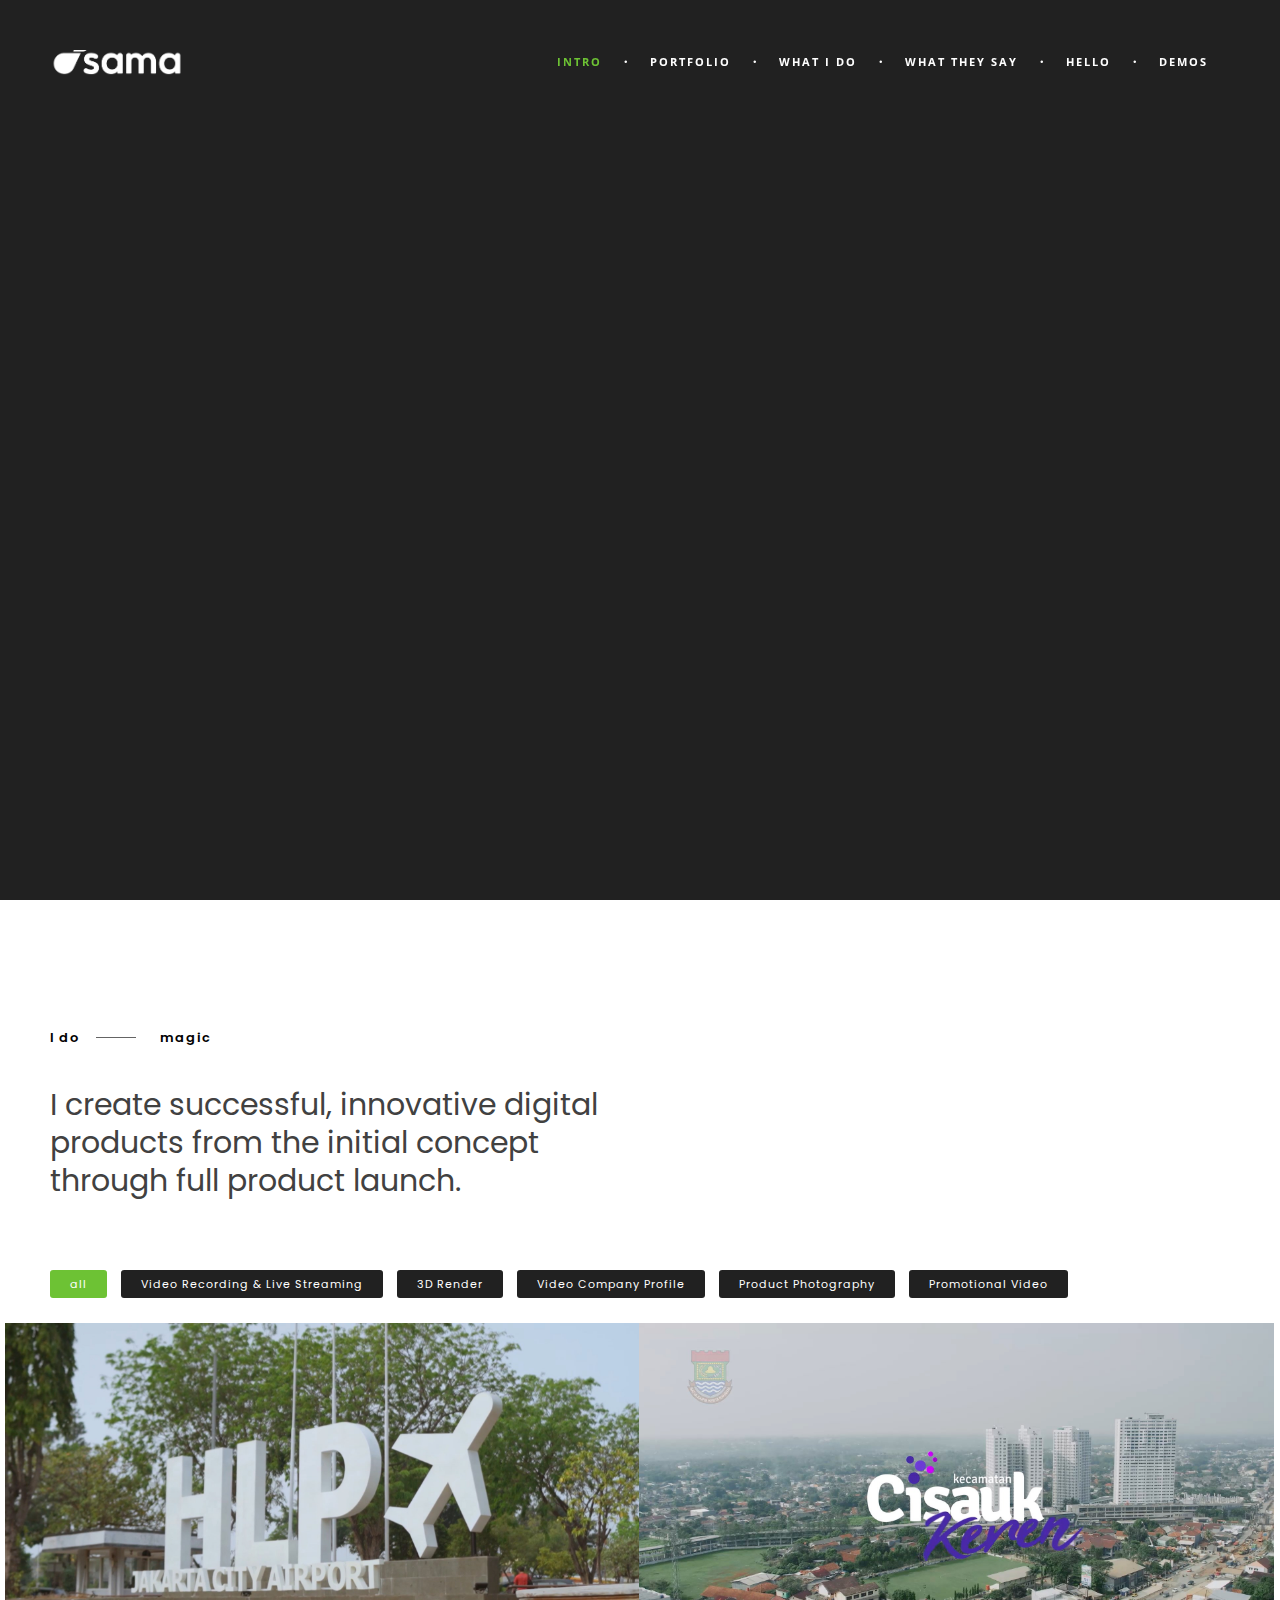
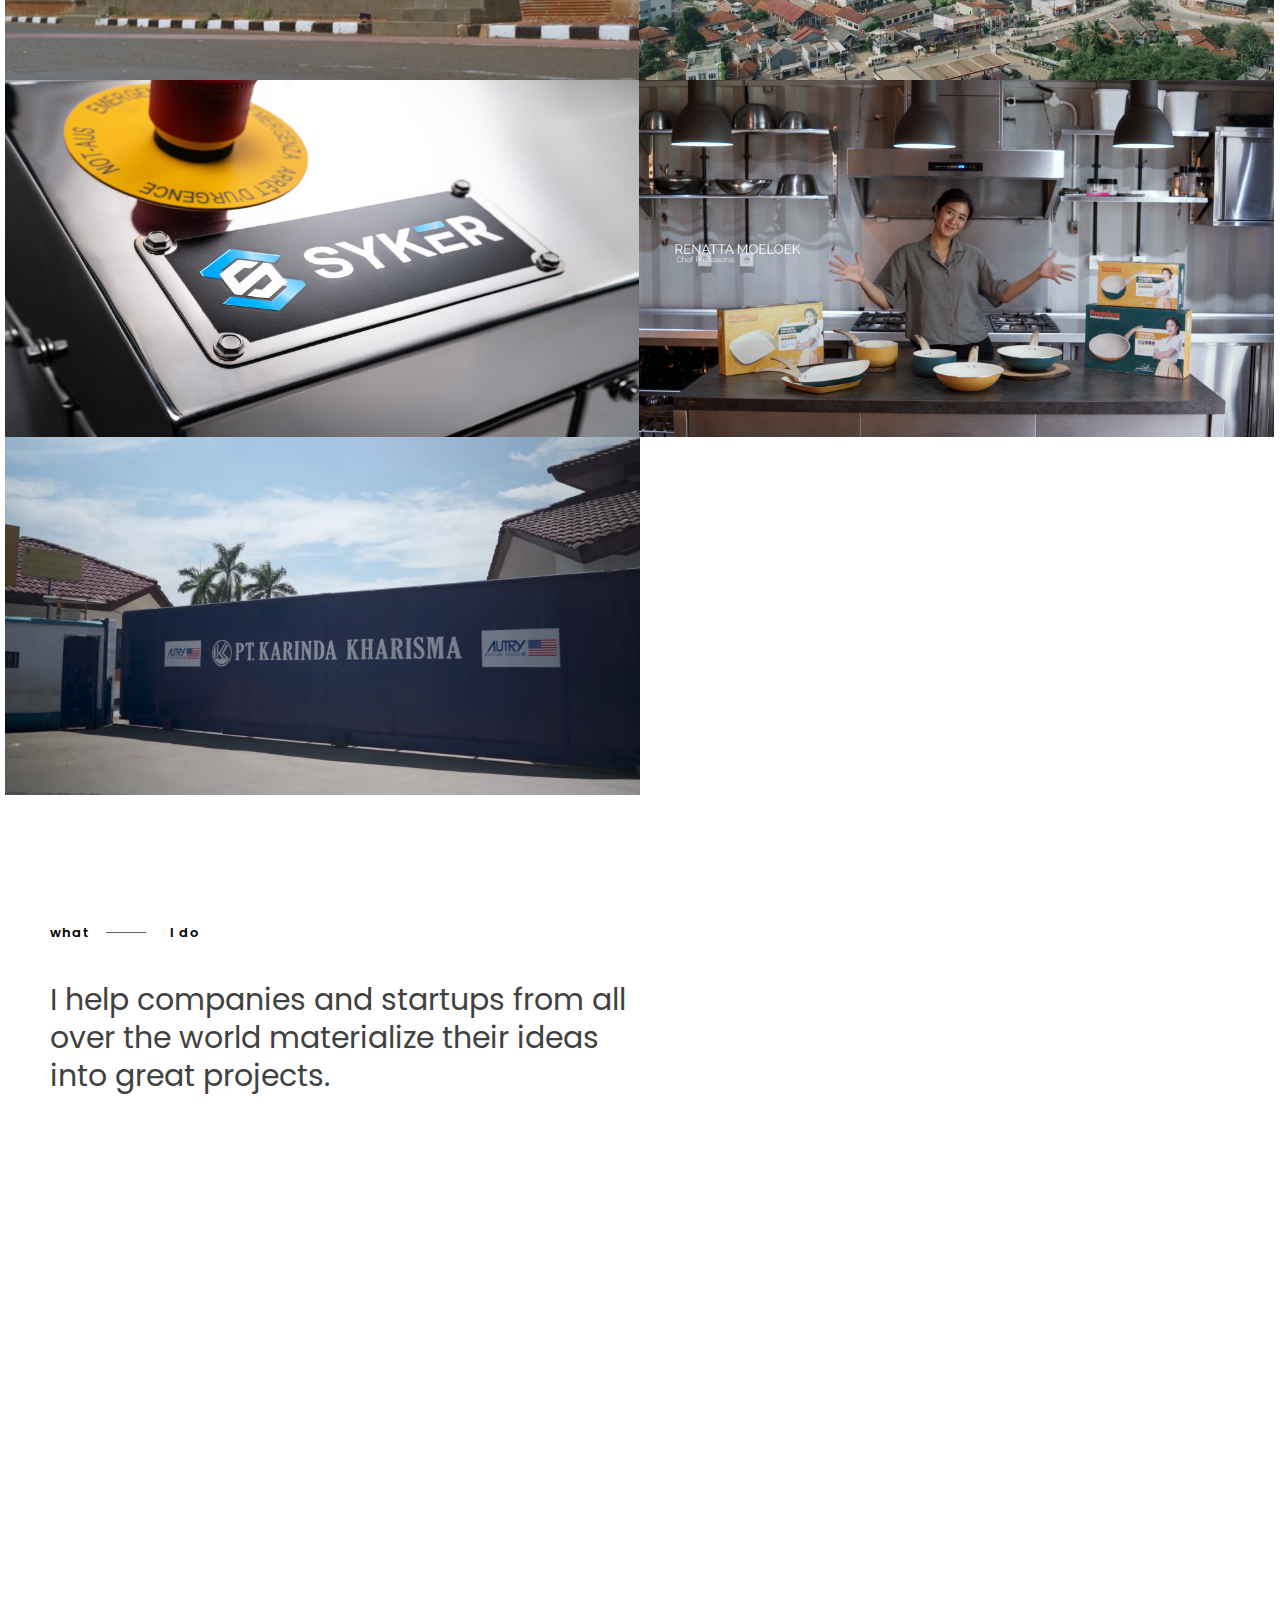
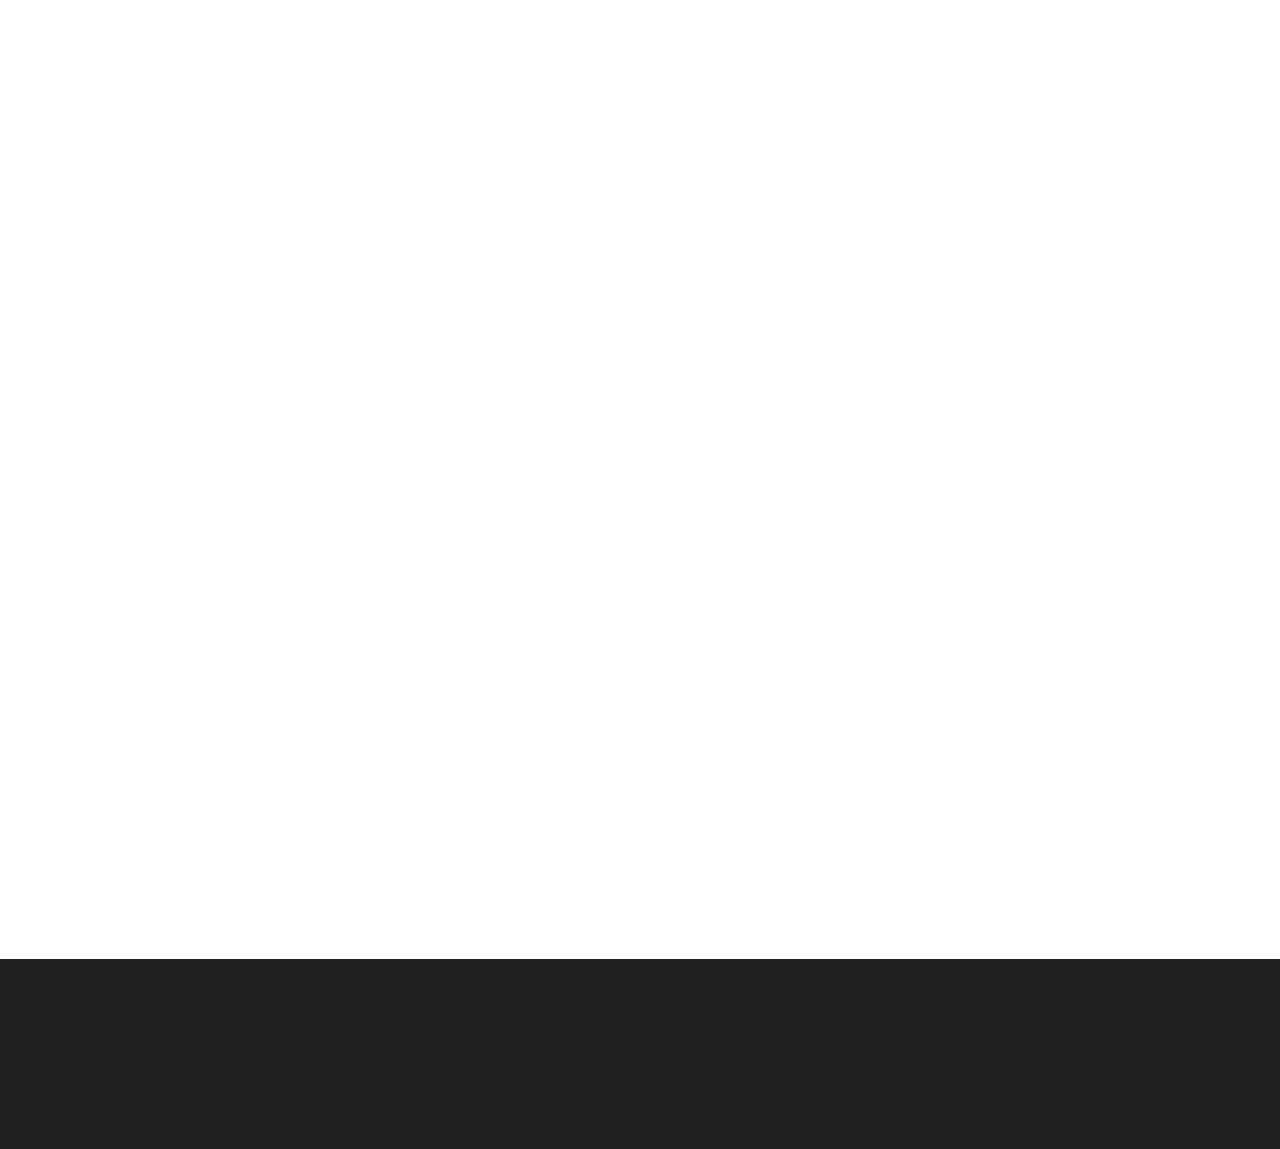
==== commit 7180426c: "add contact" ====
--- a/index.html
+++ b/index.html
@@ -149,6 +149,7 @@
 }
 	</style>
 	
+
 </head>
 <body class="royal_preloader">	
 	
@@ -452,7 +453,7 @@
 		</div>
 		
 
-		<div class="section full-height" id="quote">
+		<!-- <div class="section full-height" id="quote">
 			<div class="parallax-6"></div>	
 			<div class="page-center-text">
 				<div class="container">
@@ -478,9 +479,9 @@
 				</div>	
 			</div>
 		</div>
-		
-		
-		<div class="section back-black padding-top-bottom-small">
+		 -->
+		
+		<!-- <div class="section back-black padding-top-bottom-small">
 				<div class="container z-bigger">
 					<div class="twelve columns">
 						<div id="owl-logos" class="owl-carousel owl-theme">											 
@@ -524,34 +525,52 @@
 					</div>
 				</div>	
 		</div>
-		
+		 -->
 		
 		<div class="section back-white" id="contact">
-			<div class="contact-full-wrap">
-				<div class="contact-half-wrap">
-					<div class="parallax-5"></div>	
-					<div class="page-center-text">
-						<div class="con-soc-links">
-							<a href="#" data-scroll-reveal="enter bottom move 100px over 1s after 0.3s"><span>twitter</span></a>
-							<div class="clear"></div>
-							<a href="#" data-scroll-reveal="enter bottom move 100px over 1s after 0.4s"><span>behance</span></a>
-							<div class="clear"></div>
-							<a href="#" data-scroll-reveal="enter bottom move 100px over 1s after 0.5s"><span>dribbble</span></a>
-							<div class="clear"></div>
-							<a href="#" data-scroll-reveal="enter bottom move 100px over 1s after 0.6s"><span>talos@talos.com</span></a>
-							<div class="clear"></div>
-						</div>
-					</div>
-				</div>
-				<div class="contact-half-wrap">
-					<div id="cd-google-map">
-						<div id="google-container"></div>
-						<div id="cd-zoom-in"></div>
-						<div id="cd-zoom-out"></div>
-					</div>
-				</div>
-			</div>	
-		</div>
+    <div class="contact-full-wrap">
+        <!-- Contact Half 1 -->
+        <div class="contact-half-wrap">
+            <div class="parallax-5"></div>
+            <div class="page-center-text">
+                <div class="con-soc-links">
+                    <!-- <a href="#" data-scroll-reveal="enter bottom move 100px over 1s after 0.3s">
+                        <span>twitter</span>
+                    </a>
+                    <div class="clear"></div> -->
+                    <a href="#" data-scroll-reveal="enter bottom move 100px over 1s after 0.4s">
+                        <span>Instagram</span>
+                    </a>
+                    <div class="clear"></div>
+                    <!-- <a href="#" data-scroll-reveal="enter bottom move 100px over 1s after 0.5s">
+                        <span>dribbble</span>
+                    </a> -->
+                    <div class="clear"></div>
+                    <a href="#" data-scroll-reveal="enter bottom move 100px over 1s after 0.6s">
+                        <span>talos@talos.com</span>
+                    </a>
+                    <div class="clear"></div>
+                </div>
+            </div>
+        </div>
+
+        <!-- Contact Half 2 -->
+        <div class="contact-half-wrap">
+            <div class="parallax-5"></div>
+            <div class="page-center-text">
+                <div class="con-soc-links">
+                    <h4 style="color: white;" data-scroll-reveal="enter bottom move 100px over 0.7s after 0.4s">Discover your next great adventure, become an explorer to get started!</h4>
+                    <a href="#0" data-scroll-reveal="enter bottom move 150px over 1s after 0.8s" class="cd-signin button-effect button--moema button--text-thick button--text-upper button--size-s"
+					style="background-color: #6dc234; color: white; padding: 12px 24px; border-radius: 30px; text-align: center; display: inline-block;">book now
+					</a>
+
+                    <div class="clear"></div>
+                </div>
+            </div>
+        </div>
+    </div>
+</div>
+
 		
 		
 		<div class="section back-dark padding-top-bottom-small overflow-hidden">
--- a/css/layout.css
+++ b/css/layout.css
@@ -3469,17 +3469,119 @@
 
 
 
-
-
-
-
-
-
-
-
-
-
-
-
-
-
+.pages-text{
+	position:absolute;
+	width:100%;
+	top:50%;
+	left:0;
+	z-index:10;
+	-webkit-transform: translateY(-50%);
+	-moz-transform: translateY(-50%);
+	-ms-transform: translateY(-50%);
+	-o-transform: translateY(-50%);
+	transform: translateY(-50%);
+}
+.pages-text h3{
+	font-size: 42px;
+	line-height:50px;
+	color:#fff;
+	font-weight:700;
+}
+.pages-text p{
+	color:#fff;
+	margin-top:20px;
+	width:100%;
+	max-width:500px;
+}
+.pages-text.left h3,
+.pages-text.left p{
+	text-align:left;
+}
+.pages-text.right h3,
+.pages-text.right p{
+	text-align:right;
+}
+.pages-text.right p{
+	float:right;
+}
+.pages-text.right .button-effect {
+	float:right;
+}
+
+
+.pages-text.book {
+	margin:0 auto;
+	text-align:center;
+}
+.pages-text.book .button-effect {
+	float:none;
+	margin:0 auto;
+	text-align:center;
+}
+.pages-text.book h4{
+	text-align:center;
+	color:#fff;
+	margin:0 auto;
+	width:100%;
+	max-width:550px;
+	padding-bottom:40px;
+}
+
+
+
+.pages-text .button-effect {
+	min-width: 20px;
+	max-width: 160px;
+	float:left;
+	display:inline-block;
+	margin-top:50px;
+	-webkit-box-shadow: 0 0 12px rgba(0,0,0,.5);
+	box-shadow: 0 0 12px rgba(0,0,0,.5);
+}
+.pages-text .button--moema {
+	padding: 14px 35px;
+	border-radius: 30px;
+	text-align:center;
+	letter-spacing:2px;
+	color: #fff;
+	font-size:11px;
+	line-height:11px;
+	font-weight:600;
+	text-transform:uppercase;
+	-webkit-transition: background-color 0.3s, color 0.3s;
+	transition: background-color 0.3s, color 0.3s;
+}
+.pages-text .button--moema::before {
+	content: '';
+	position: absolute;
+	top: -15px;
+	left: -15px;
+	bottom: -15px;
+	right: -15px;
+	background: inherit;
+	border-radius: 30px;
+	z-index: -10;
+	opacity: 0.6;
+	-webkit-transform: scale3d(0.8, 0.5, 1);
+	transform: scale3d(0.8, 0.5, 1);
+}
+.pages-text a.button-effect:hover {
+	background-color: #fff;
+	color:#000;
+}
+.pages-text .button--moema:hover::before{
+	background-color: #fff;
+}
+
+
+
+
+
+
+
+
+
+
+
+
+
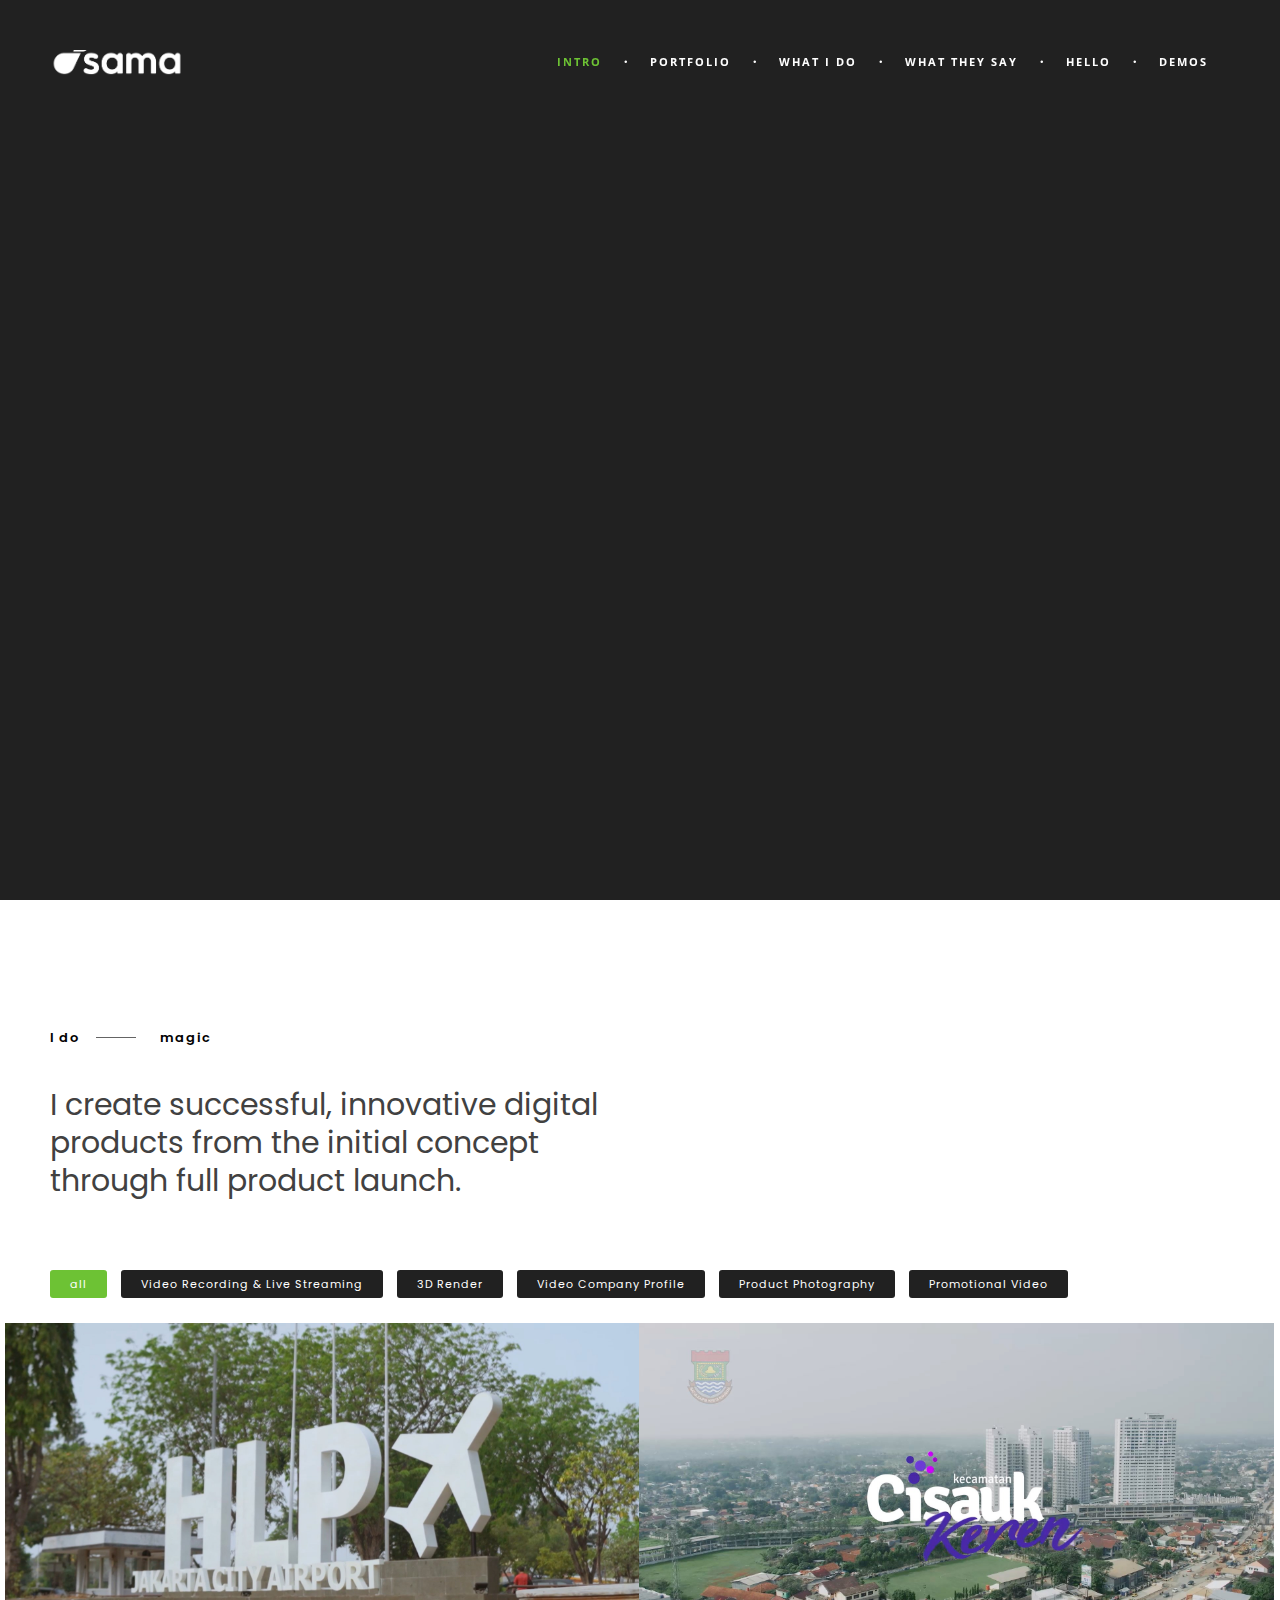
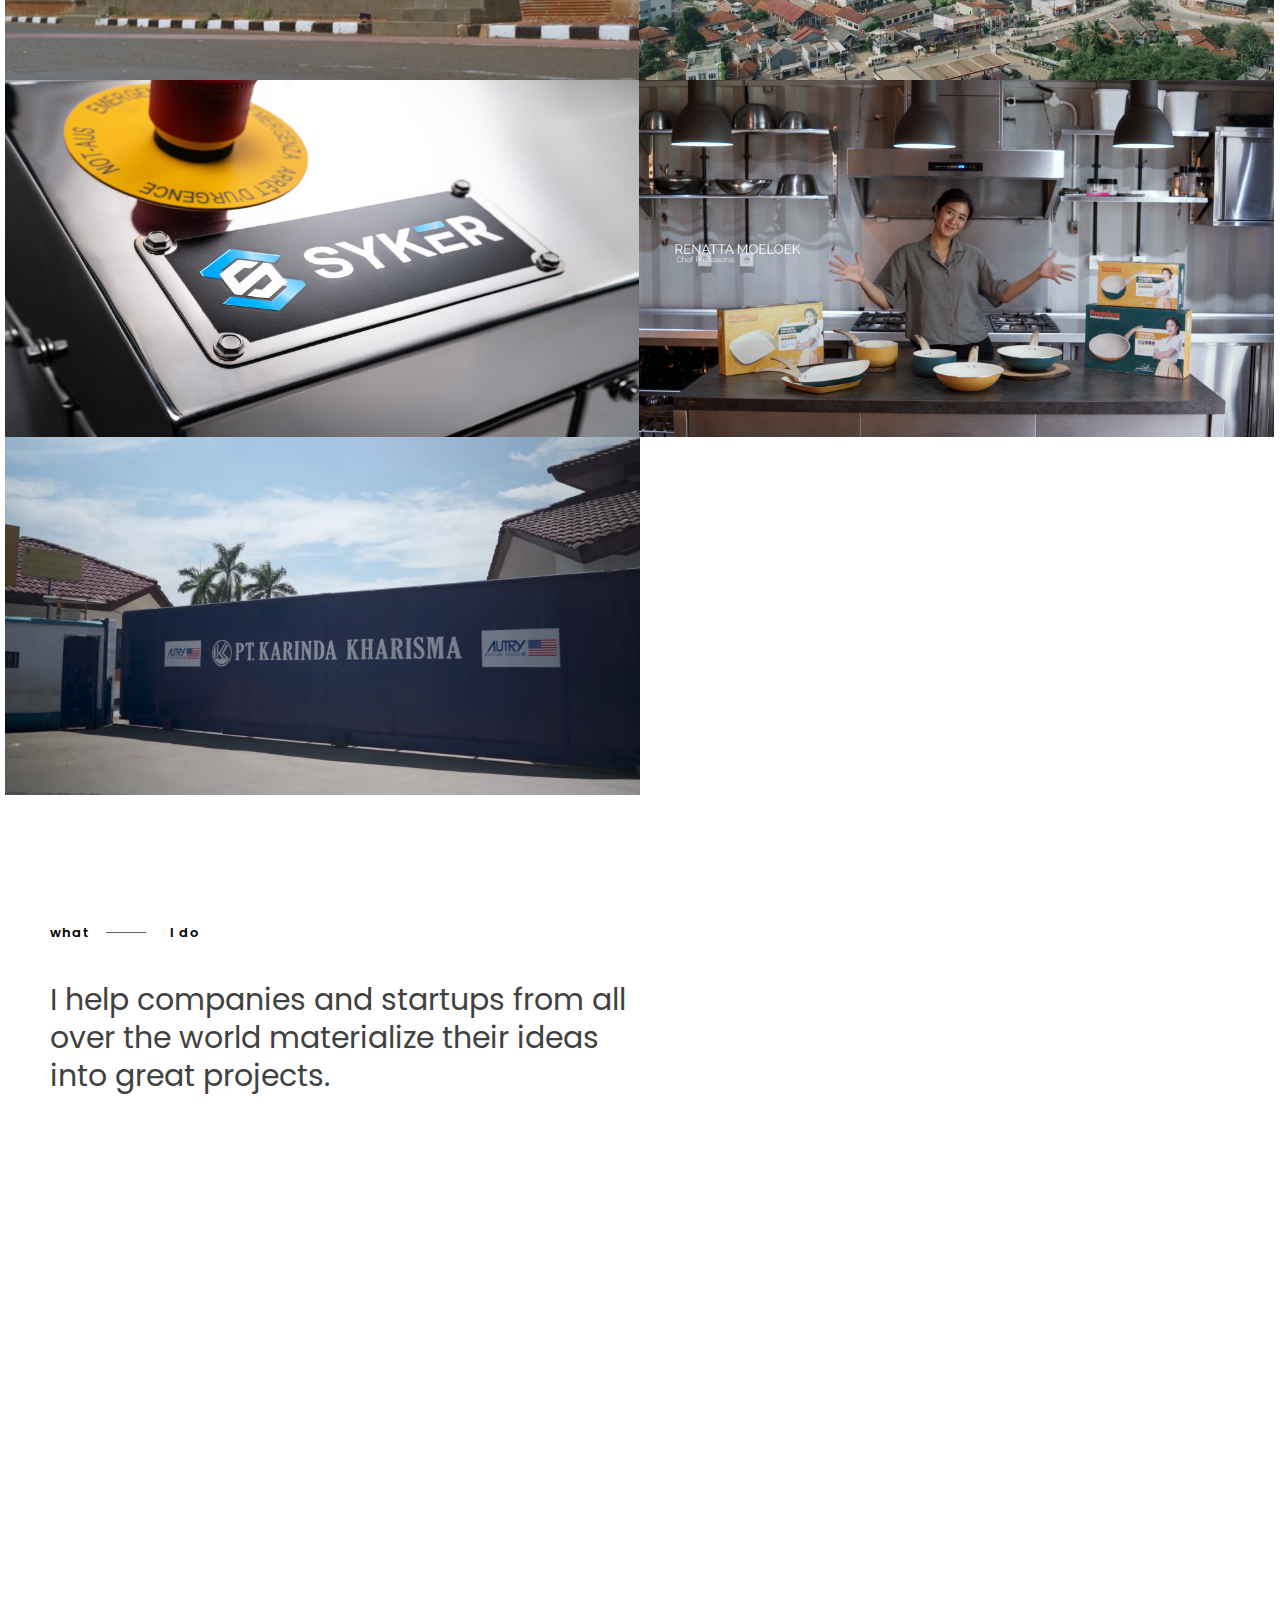
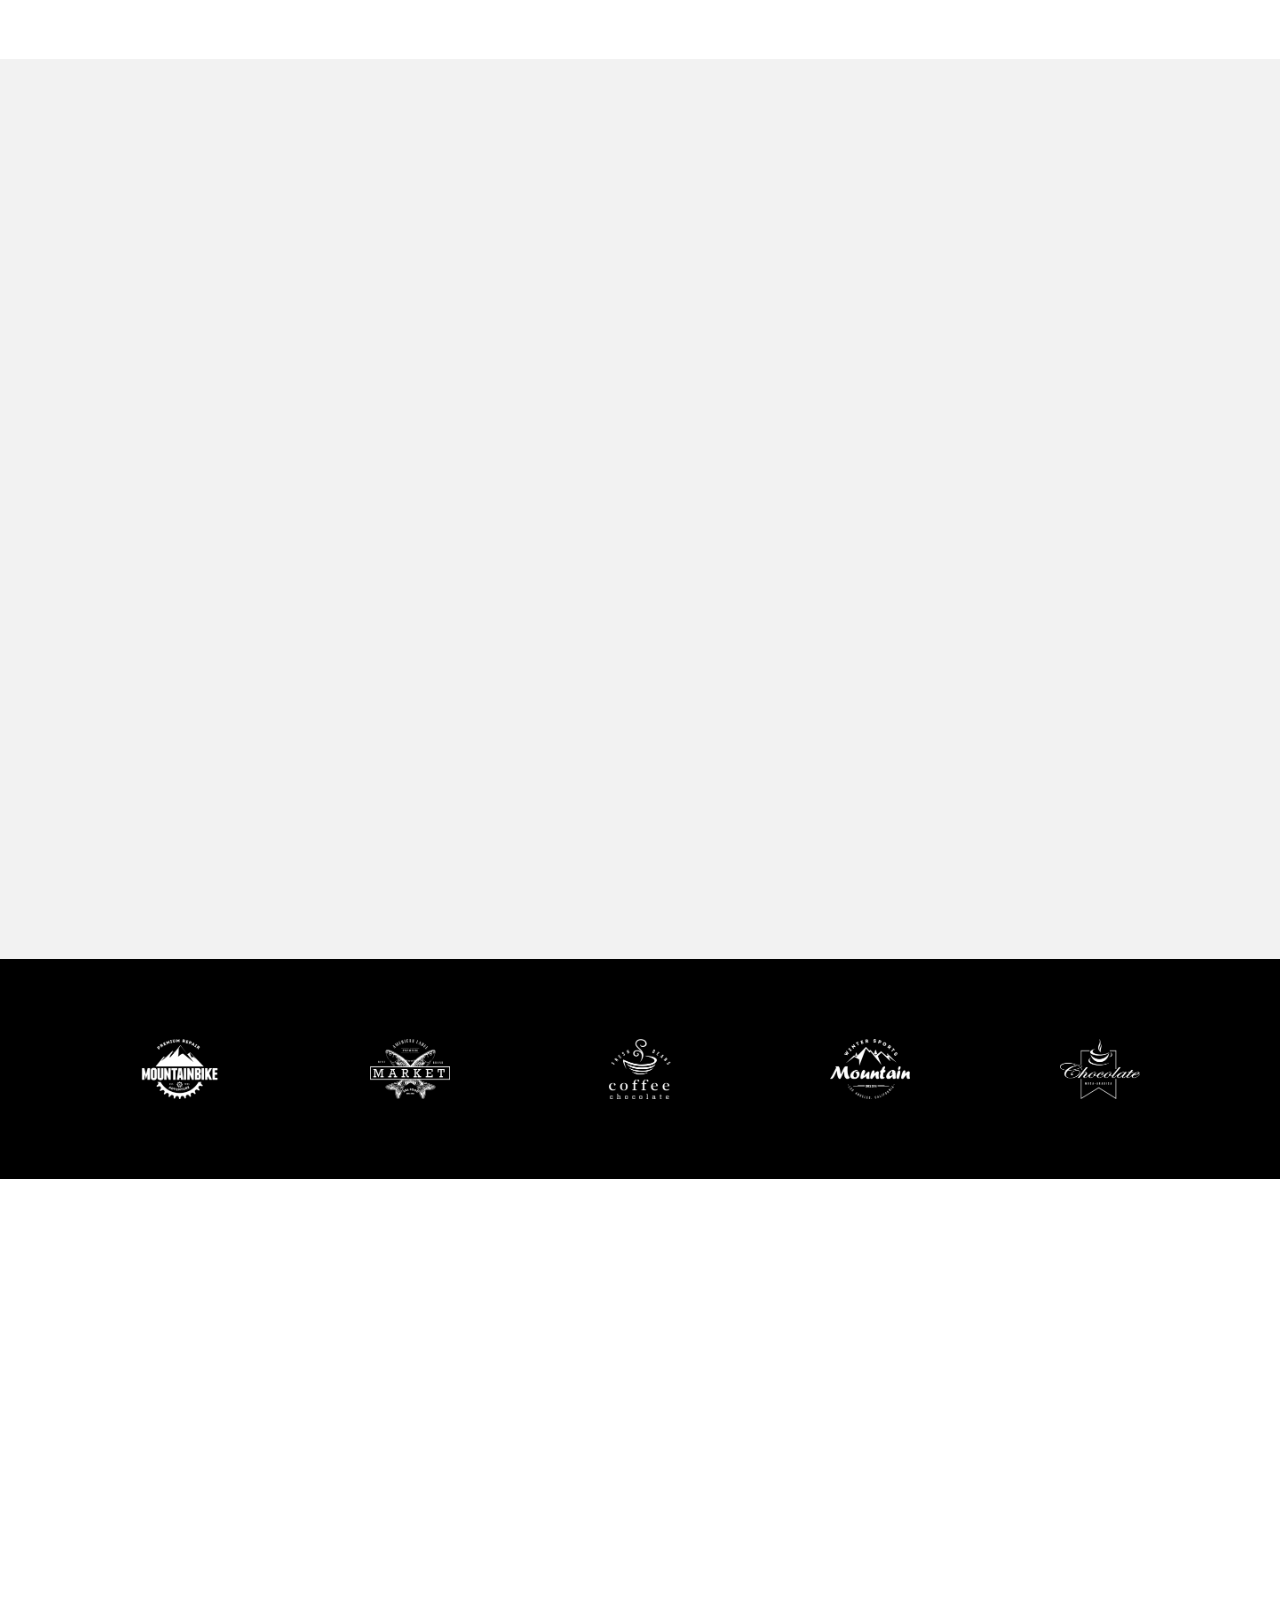
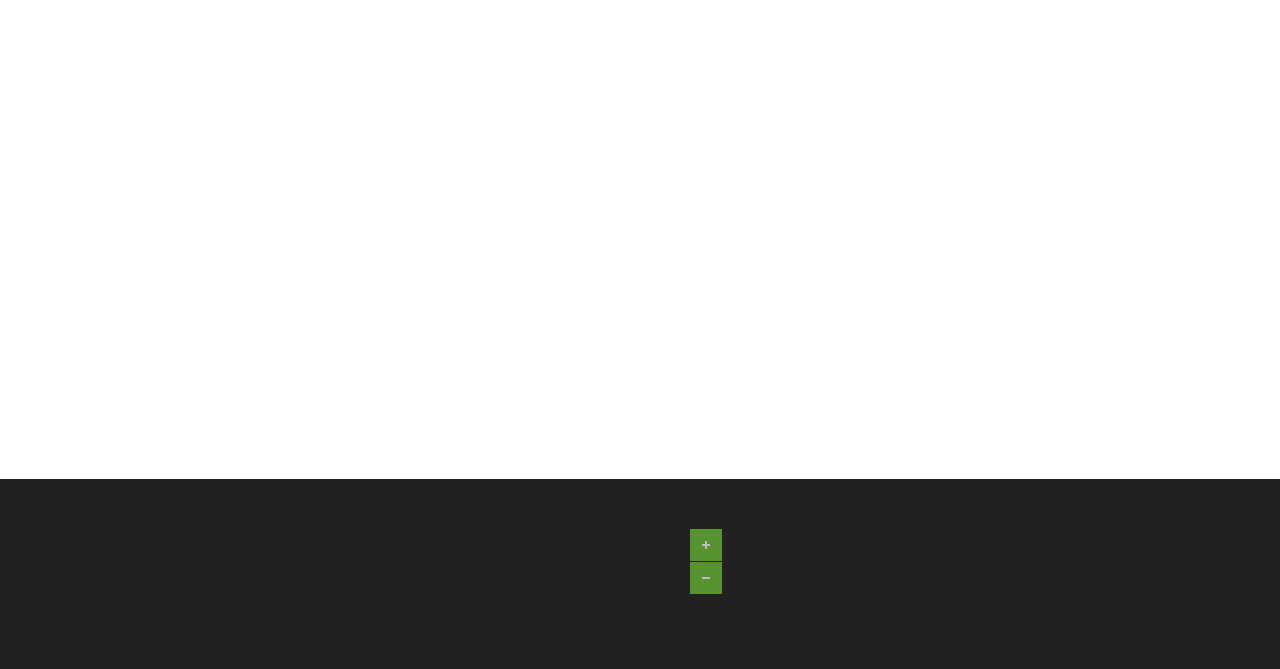
==== commit 3addfe75: "fix header bug" ====
--- a/index.html
+++ b/index.html
@@ -149,7 +149,6 @@
 }
 	</style>
 	
-
 </head>
 <body class="royal_preloader">	
 	
@@ -453,7 +452,7 @@
 		</div>
 		
 
-		<!-- <div class="section full-height" id="quote">
+		<div class="section full-height" id="quote">
 			<div class="parallax-6"></div>	
 			<div class="page-center-text">
 				<div class="container">
@@ -479,9 +478,9 @@
 				</div>	
 			</div>
 		</div>
-		 -->
-		
-		<!-- <div class="section back-black padding-top-bottom-small">
+		
+		
+		<div class="section back-black padding-top-bottom-small">
 				<div class="container z-bigger">
 					<div class="twelve columns">
 						<div id="owl-logos" class="owl-carousel owl-theme">											 
@@ -525,52 +524,34 @@
 					</div>
 				</div>	
 		</div>
-		 -->
+		
 		
 		<div class="section back-white" id="contact">
-    <div class="contact-full-wrap">
-        <!-- Contact Half 1 -->
-        <div class="contact-half-wrap">
-            <div class="parallax-5"></div>
-            <div class="page-center-text">
-                <div class="con-soc-links">
-                    <!-- <a href="#" data-scroll-reveal="enter bottom move 100px over 1s after 0.3s">
-                        <span>twitter</span>
-                    </a>
-                    <div class="clear"></div> -->
-                    <a href="#" data-scroll-reveal="enter bottom move 100px over 1s after 0.4s">
-                        <span>Instagram</span>
-                    </a>
-                    <div class="clear"></div>
-                    <!-- <a href="#" data-scroll-reveal="enter bottom move 100px over 1s after 0.5s">
-                        <span>dribbble</span>
-                    </a> -->
-                    <div class="clear"></div>
-                    <a href="#" data-scroll-reveal="enter bottom move 100px over 1s after 0.6s">
-                        <span>talos@talos.com</span>
-                    </a>
-                    <div class="clear"></div>
-                </div>
-            </div>
-        </div>
-
-        <!-- Contact Half 2 -->
-        <div class="contact-half-wrap">
-            <div class="parallax-5"></div>
-            <div class="page-center-text">
-                <div class="con-soc-links">
-                    <h4 style="color: white;" data-scroll-reveal="enter bottom move 100px over 0.7s after 0.4s">Discover your next great adventure, become an explorer to get started!</h4>
-                    <a href="#0" data-scroll-reveal="enter bottom move 150px over 1s after 0.8s" class="cd-signin button-effect button--moema button--text-thick button--text-upper button--size-s"
-					style="background-color: #6dc234; color: white; padding: 12px 24px; border-radius: 30px; text-align: center; display: inline-block;">book now
-					</a>
-
-                    <div class="clear"></div>
-                </div>
-            </div>
-        </div>
-    </div>
-</div>
-
+			<div class="contact-full-wrap">
+				<div class="contact-half-wrap">
+					<div class="parallax-5"></div>	
+					<div class="page-center-text">
+						<div class="con-soc-links">
+							<!-- <a href="#" data-scroll-reveal="enter bottom move 100px over 1s after 0.3s"><span>twitter</span></a>
+							<div class="clear"></div> -->
+							<a href="#" data-scroll-reveal="enter bottom move 100px over 1s after 0.4s"><span>Instagram</span></a>
+							<div class="clear"></div>
+							<!-- <a href="#" data-scroll-reveal="enter bottom move 100px over 1s after 0.5s"><span>dribbble</span></a>
+							<div class="clear"></div> -->
+							<a href="#" data-scroll-reveal="enter bottom move 100px over 1s after 0.6s"><span>sama.creativelab@gmail.com</span></a>
+							<div class="clear"></div>
+						</div>
+					</div>
+				</div>
+				<div class="contact-half-wrap">
+					<div id="cd-google-map">
+						<div id="google-container"></div>
+						<div id="cd-zoom-in"></div>
+						<div id="cd-zoom-out"></div>
+					</div>
+				</div>
+			</div>	
+		</div>
 		
 		
 		<div class="section back-dark padding-top-bottom-small overflow-hidden">
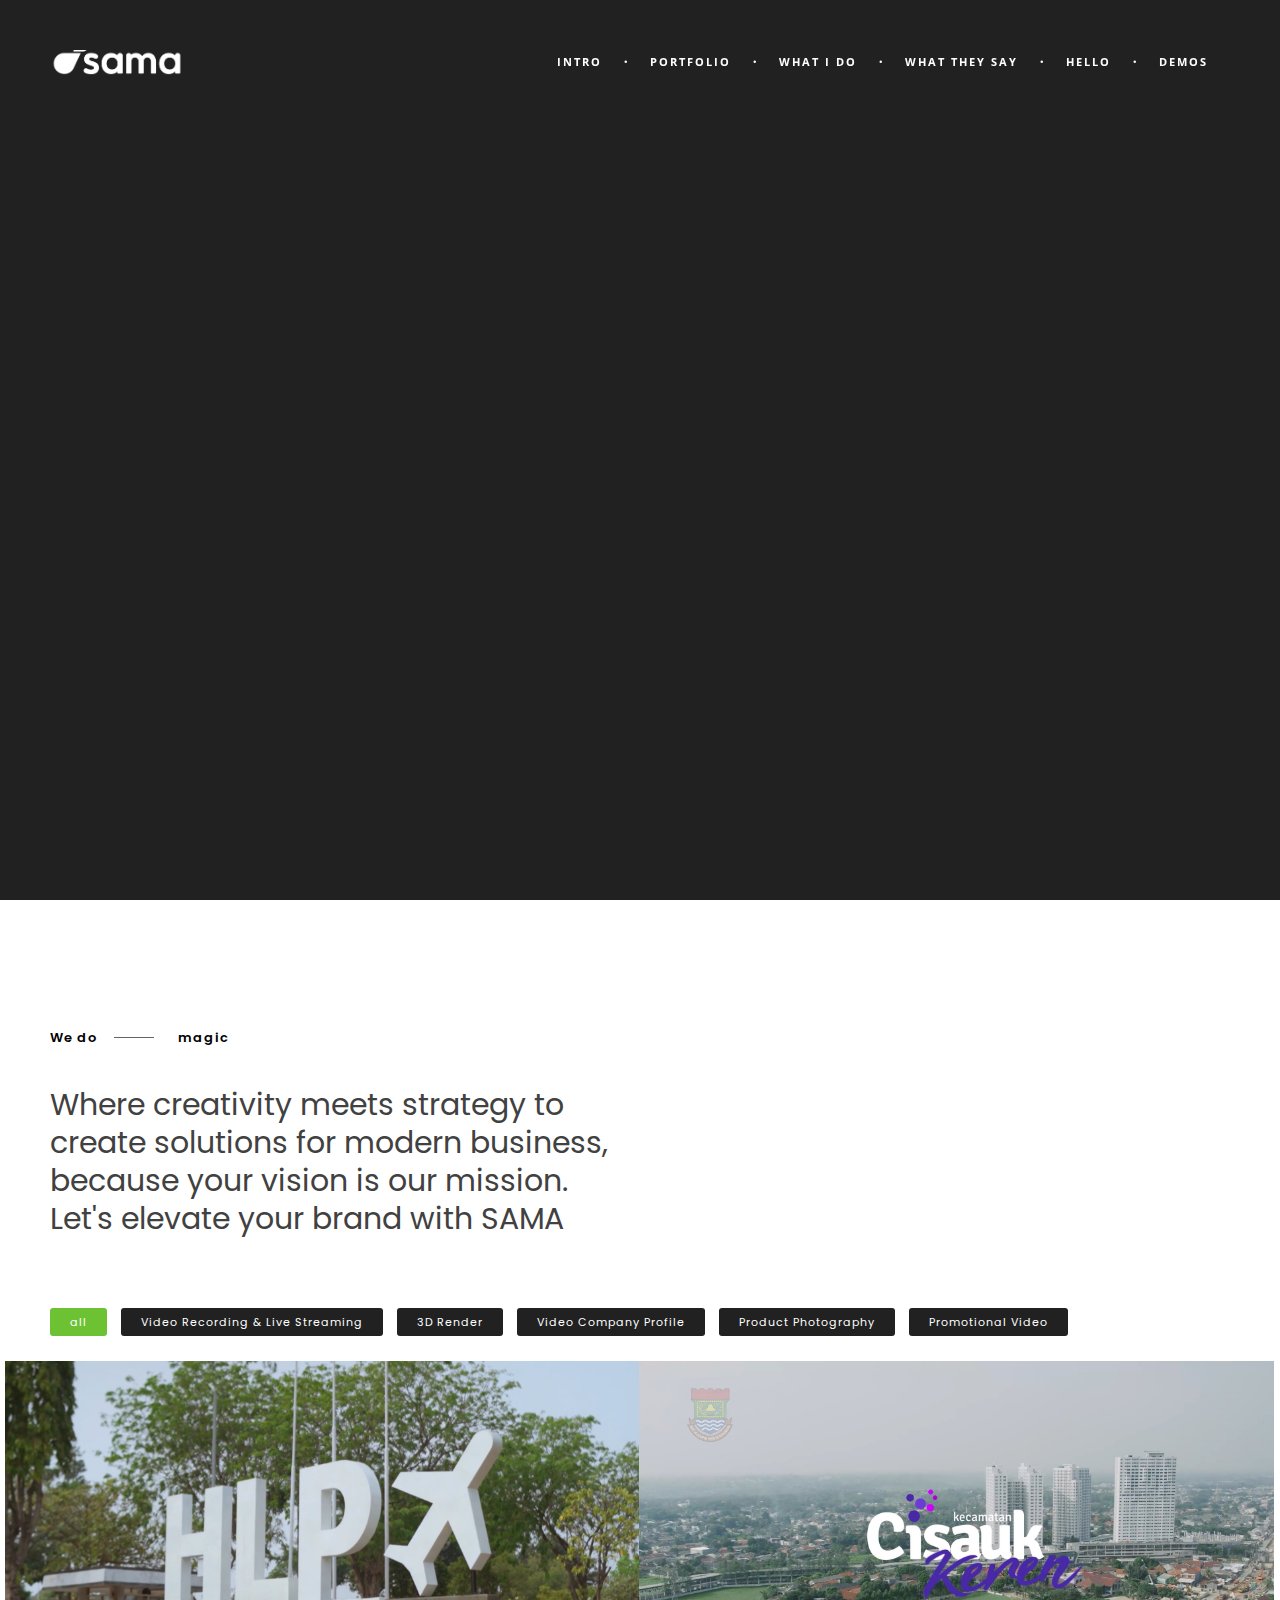
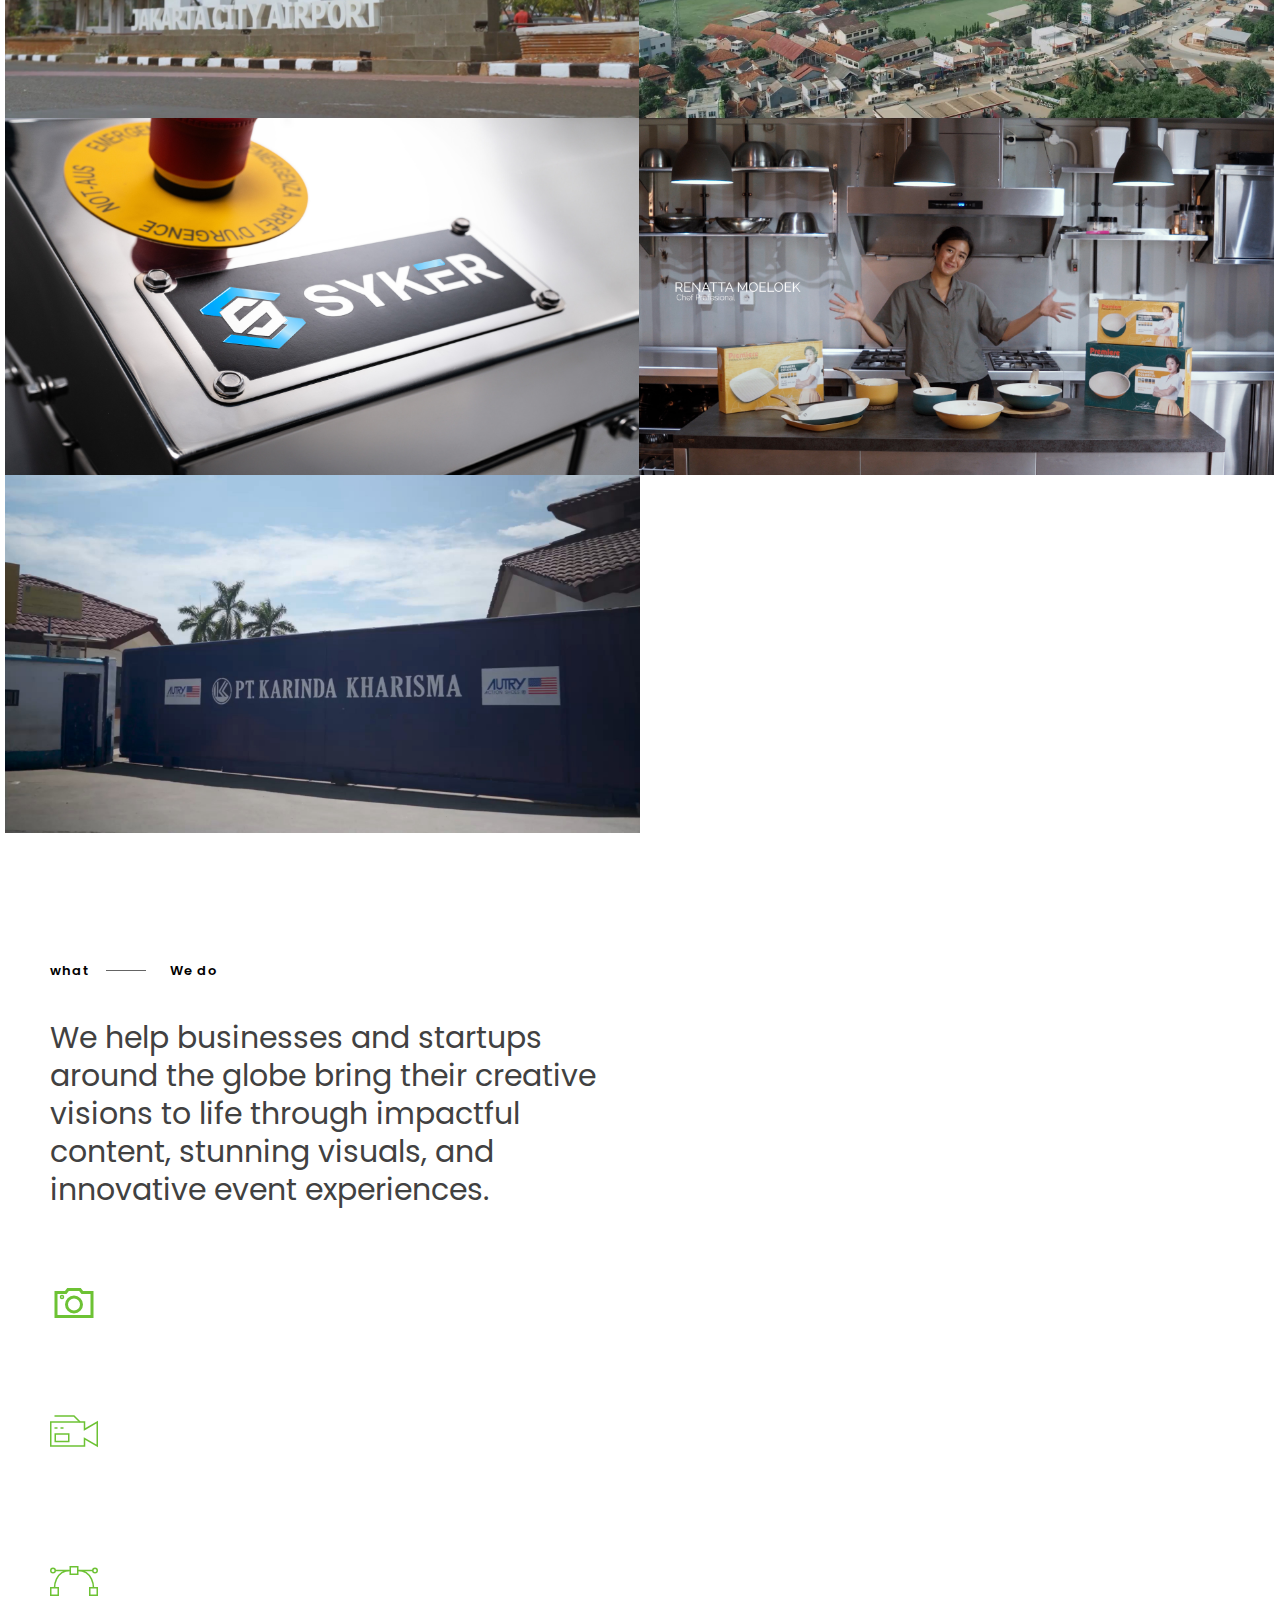
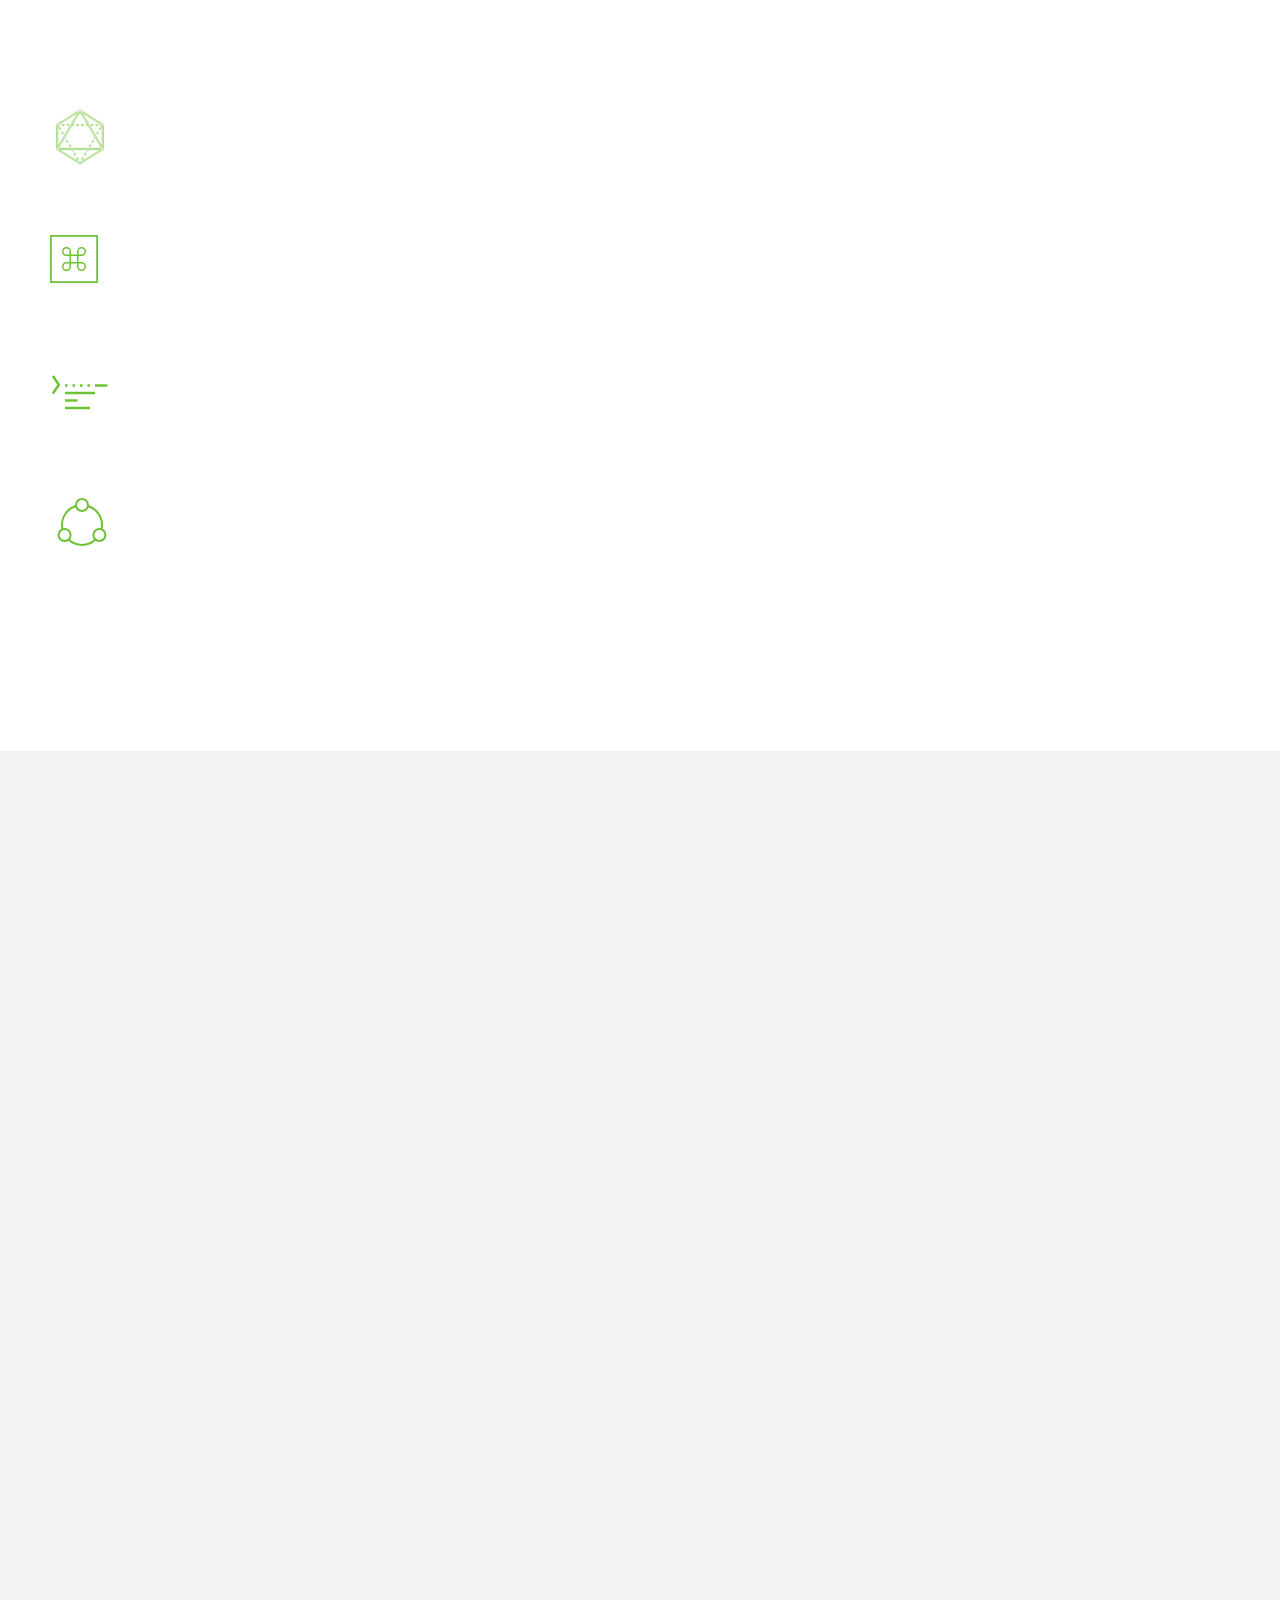
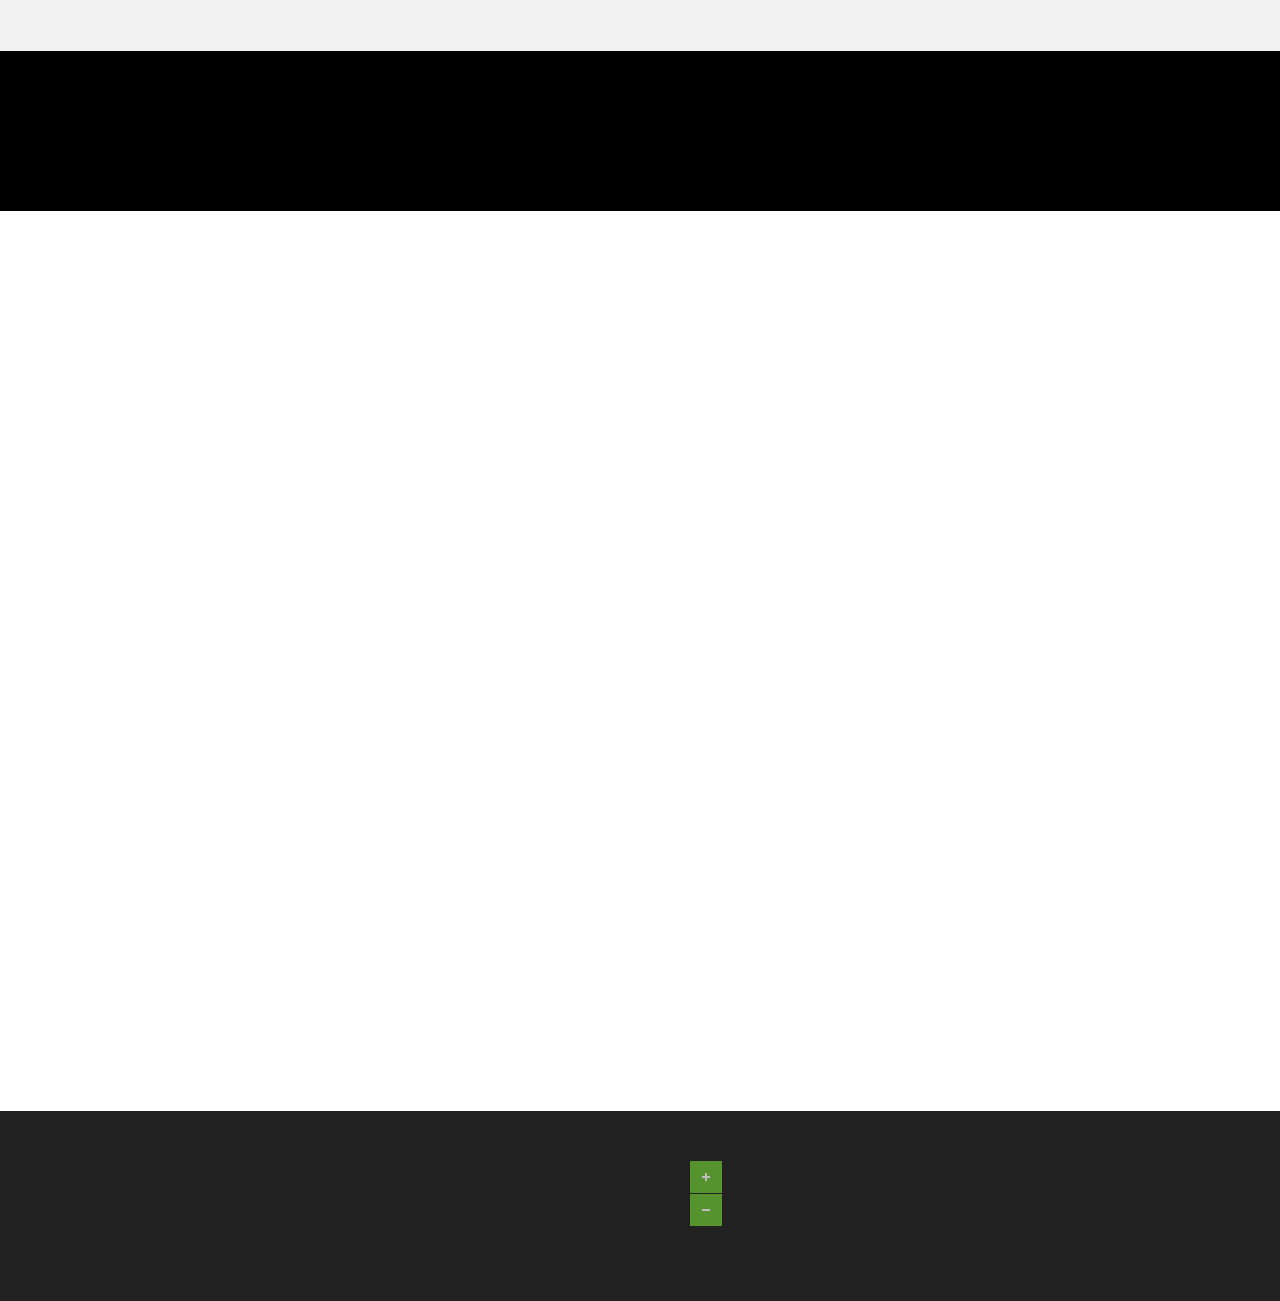
==== commit 34792543: "add services" ====
--- a/index.html
+++ b/index.html
@@ -191,7 +191,7 @@
 	================================================== -->
 
 			<!-- Mobile Header -->
-			<video autoplay muted loop id="mobileVideo" class="mobile-only" src="assets/images/vid_sama.mp4" style="width: 100%; height: auto; object-fit: cover;"></video>
+			<video autoplay muted loop playsinline  id="mobileVideo" class="mobile-only" src="assets/images/vid_sama.mp4" style="width: 100%; height: auto; object-fit: cover;"></video>
 					
 			<!-- Desktop Header -->
 			<div class="section full-height back-dark desktop-only" id="home">
@@ -281,8 +281,10 @@
 				<div class="container">
 					<div class="twelve columns">
 						<div class="title-text left">
-							<p>I do<span>magic</span></p>
-							<h3>I create successful, innovative digital products from the initial concept through full product launch.</h3>
+							<p>We do<span>magic</span></p>
+							<h3>Where creativity meets strategy to create solutions for modern business, because your
+								vision is our mission.
+								Let's elevate your brand with SAMA</h3>
 						</div>
 					</div>
 				</div>
@@ -375,107 +377,259 @@
 				<div class="container">
 					<div class="twelve columns">
 						<div class="title-text left">
-							<p>what<span>I do</span></p>
-							<h3>I help companies and startups from all over the world materialize their ideas into great projects.</h3>
-						</div>
-					</div>
-					<div class="twelve columns" >
+							<p>what<span>We do</span></p>
+							<h3>We help businesses and startups around the globe bring their creative visions to life
+								through impactful content, stunning visuals, and innovative event experiences.</h3>
+						</div>
+					</div>
+					<div class="twelve columns">
 						<div class="about-wrap">
 							<div class="about-icon">
-								<svg version="1.1" id="svg-icon-1" xmlns="http://www.w3.org/2000/svg" xmlns:xlink="http://www.w3.org/1999/xlink" width="48px" height="48px" x="0px" y="0px"
-									 viewBox="0 0 48 48" style="enable-background:new 0 0 48 48;" xml:space="preserve">
+								<svg version="1.1" id="photo" xmlns="http://www.w3.org/2000/svg"
+									xmlns:xlink="http://www.w3.org/1999/xlink" viewBox="0 0 32 32" width="48px"
+									height="48px" style="enable-background:new 0 0 32 32;" xml:space="preserve">
+
+									<!-- Bingkai luar -->
+									<polygon fill="none" stroke="#000000" stroke-width="2" stroke-miterlimit="10"
+										points="21.5,9 20,7 12,7 10.5,9 4,9 4,25 28,25 28,9" />
+
+									<!-- Lingkaran besar di tengah -->
+									<circle fill="none" stroke="#000000" stroke-width="2" stroke-miterlimit="10" cx="16"
+										cy="17" r="5" />
+
+									<!-- Lingkaran kecil -->
+									<circle cx="8" cy="12" r="1" fill="#000000" />
+
+								</svg>
+
+							</div>
+							<h5 data-scroll-reveal="enter bottom move 100px over 1s after 0.3s">Photography.</h5>
+							<p data-scroll-reveal="enter bottom move 100px over 1s after 0.3s">Capture your brand’s
+								essence with high-quality, visually stunning photography that tells your story. We bring
+								life and creativity into every shot, ensuring your visuals stand out.</p>
+						</div>
+					</div>
+					<div class="twelve columns">
+						<div class="about-wrap">
+							<div class="about-icon">
+								<svg version="1.1" id="Layer_1" xmlns="http://www.w3.org/2000/svg"
+									xmlns:xlink="http://www.w3.org/1999/xlink" width="48px" height="48px"
+									viewBox="0 0 64 64" style="enable-background:new 0 0 64 64;" xml:space="preserve">
+
 									<g>
-										<rect fill="none" stroke="#000000" stroke-width="2" x="2" y="6" class="st0" width="44" height="28"/>
-										<path fill="none" stroke="#000000" stroke-width="2" class="st0" d="M27.2,34.5c0,1.8,1.1,7.5,5.3,7.5h-16c4.3,0,5.3-5.7,5.3-7.4"/>
-										<polyline fill="none" stroke="#000000" stroke-width="2" class="st0" points="9.5,20.6 15.7,16.1 26.5,18.3 39.5,10.6 	"/>
-										<rect fill="none" stroke="#000000" stroke-width="2" x="10" y="26" class="st0" width="4" height="4"/>
-										<rect fill="none" stroke="#000000" stroke-width="2" x="18" y="22" class="st0" width="4" height="8"/>
-										<rect fill="none" stroke="#000000" stroke-width="2" x="26" y="24" class="st0" width="4" height="6"/>
-										<rect fill="none" stroke="#000000" stroke-width="2" x="34" y="18" class="st0" width="4" height="12"/>
+										<!-- Polygon utama -->
+										<polygon fill="none" stroke="#000000" stroke-width="2" stroke-miterlimit="10"
+											points="46,30 63,20 63,52 46,42 46,52 1,52 1,20 46,20" />
+
+										<!-- Garis horizontal kecil -->
+										<line fill="none" stroke="#000000" stroke-width="2" stroke-miterlimit="10"
+											x1="6" y1="28" x2="10" y2="28" />
+										<line fill="none" stroke="#000000" stroke-width="2" stroke-miterlimit="10"
+											x1="14" y1="28" x2="18" y2="28" />
+
+										<!-- Persegi panjang kecil -->
+										<rect x="7" y="36" fill="none" stroke="#000000" stroke-width="2"
+											stroke-miterlimit="10" width="18" height="10" />
+
+										<!-- Polyline untuk garis bersambung -->
+										<polyline fill="none" stroke="#000000" stroke-width="2" stroke-miterlimit="10"
+											points="6,12 32,12 40,20" />
+									</g>
+
+								</svg>
+
+							</div>
+							<h5 data-scroll-reveal="enter bottom move 100px over 1s after 0.3s">Video Production.</h5>
+							<p data-scroll-reveal="enter bottom move 100px over 1s after 0.3s">From concept to
+								post-production, we create compelling videos that resonate with your audience. Whether
+								it’s for social media, ads, or events, our video solutions capture emotions and leave a
+								lasting impact.
+							</p>
+						</div>
+					</div>
+
+					<div class="twelve columns">
+						<div class="about-wrap">
+							<div class="about-icon">
+								<svg version="1.0" id="Layer_1" xmlns="http://www.w3.org/2000/svg"
+									xmlns:xlink="http://www.w3.org/1999/xlink" width="48px" height="48px"
+									viewBox="0 0 64 64" enable-background="new 0 0 64 64" xml:space="preserve">
+									<rect x="1" y="41" fill="none" stroke="#000000" stroke-width="2"
+										stroke-miterlimit="10" width="10" height="10" />
+									<rect x="53" y="41" fill="none" stroke="#000000" stroke-width="2"
+										stroke-miterlimit="10" width="10" height="10" />
+									<rect x="27" y="13" fill="none" stroke="#000000" stroke-width="2"
+										stroke-miterlimit="10" width="10" height="10" />
+									<circle fill="none" stroke="#000000" stroke-width="2" stroke-miterlimit="10" cx="4"
+										cy="18" r="3" />
+									<circle fill="none" stroke="#000000" stroke-width="2" stroke-miterlimit="10" cx="60"
+										cy="18" r="3" />
+									<path fill="none" stroke="#000000" stroke-width="2" stroke-miterlimit="10"
+										d="M7,18h20C6,18,6,41,6,41" />
+									<path fill="none" stroke="#000000" stroke-width="2" stroke-miterlimit="10"
+										d="M57,18H37c21,0,21,23,21,23" />
+								</svg>
+
+							</div>
+							<h5 data-scroll-reveal="enter bottom move 100px over 1s after 0.3s">Design.</h5>
+							<p data-scroll-reveal="enter bottom move 100px over 1s after 0.3s">Our design team crafts
+								eye-catching and creative visuals, tailored to elevate your brand’s identity. We
+								specialize in creating designs that are not only aesthetically pleasing but also
+								strategically aligned with your goals.
+							</p>
+						</div>
+					</div>
+
+					<div class="twelve columns">
+						<div class="about-wrap">
+							<div class="about-icon">
+								<svg fill="#000000" width="60px" height="60px" viewBox="0 0 100 100" data-name="Layer 1"
+									id="3d_visual" xmlns="http://www.w3.org/2000/svg">
+									<title />
+									<path
+										d="M88.534,29.15448l-38-24-.01807-.00812a.99432.99432,0,0,0-.18744-.08392c-.02069-.00726-.03973-.019-.06073-.0249a.97369.97369,0,0,0-.53552,0c-.021.00586-.04.01764-.06073.0249a.99432.99432,0,0,0-.18744.08392l-.01807.00812-38,24A.99708.99708,0,0,0,11,30V70a.99445.99445,0,0,0,.02307.18219c.00421.02258.00281.04565.00861.06793a.99112.99112,0,0,0,.09729.23981l.00195.00476c.01025.018.02564.03131.03687.04852a.98281.98281,0,0,0,.11456.15082.97281.97281,0,0,0,.09308.07678.99577.99577,0,0,0,.09057.07465l38,24a1.00013,1.00013,0,0,0,1.068,0l38-24a.9247.9247,0,0,0,.29821-.30225c.01123-.01721.02662-.03051.03687-.04852l.002-.00476a.99112.99112,0,0,0,.09729-.23981c.00611-.0235.0047-.04785.009-.07159A.99428.99428,0,0,0,89,70V30A.99708.99708,0,0,0,88.534,29.15448ZM13,31h2a.99524.99524,0,0,0,.34558-1.9303l31.67-20.00207L13,66.35706ZM50,92.81726,15.45605,71H35.72687a1.0216,1.0216,0,0,0,.12719.37341L36.88989,73.166a.96578.96578,0,0,0,1.34351.35186,1.023,1.023,0,0,0,.34247-1.38049L37.91864,71H62.08142l-.65729,1.13751a1.02305,1.02305,0,0,0,.34247,1.3805.96579.96579,0,0,0,1.34351-.35187l1.03583-1.7926A1.02221,1.02221,0,0,0,64.27319,71H84.544ZM13.75671,69,24.26038,51.30963l.19958.3454a.9658.9658,0,0,0,1.34351.35193,1.02312,1.02312,0,0,0,.34247-1.38056L25.416,49.36328,36.43591,30.80353A.97449.97449,0,0,0,37,31h2a1,1,0,0,0,0-2H37.50671L50,7.95868,62.49329,29H61a1,1,0,0,0,0,2h2a.9747.9747,0,0,0,.56409-.19653L74.584,49.36328l-.72992,1.26331a1.023,1.023,0,0,0,.34241,1.38049A.96587.96587,0,0,0,75.54,51.65515l.19965-.34546L86.24329,69ZM87,66.35706,52.98444,9.06763l31.67,20.00207A.99524.99524,0,0,0,85,31h2Z" />
+									<path
+										d="M29.25342,56.00415a.96579.96579,0,0,0-1.34351-.35187,1.02305,1.02305,0,0,0-.34247,1.3805l1.03583,1.7926a.96579.96579,0,0,0,1.34351.35187,1.02305,1.02305,0,0,0,.34247-1.3805Z" />
+									<path
+										d="M45.8266,84.68542a.96585.96585,0,0,0-1.34351-.35192,1.02311,1.02311,0,0,0-.34247,1.38055l1.03583,1.7926a.96582.96582,0,0,0,1.34351.35187,1.023,1.023,0,0,0,.34247-1.38049Z" />
+									<path
+										d="M16.82355,34.49323A.96584.96584,0,0,0,15.48,34.1413a1.02311,1.02311,0,0,0-.34247,1.38055l1.03583,1.7926a.96577.96577,0,0,0,1.34351.35187,1.023,1.023,0,0,0,.34247-1.38049Z" />
+									<path
+										d="M33.39673,63.1745a.9658.9658,0,0,0-1.34351-.35193,1.02311,1.02311,0,0,0-.34247,1.38055l1.03583,1.79255a.96586.96586,0,0,0,1.34351.35193,1.02313,1.02313,0,0,0,.34247-1.38056Z" />
+									<path
+										d="M41.68335,77.51514a.96587.96587,0,0,0-1.34357-.35193,1.023,1.023,0,0,0-.34247,1.38049l1.03583,1.7926a.96584.96584,0,0,0,1.34357.35187,1.02307,1.02307,0,0,0,.34247-1.38049Z" />
+									<path
+										d="M20.96686,41.66357a.96587.96587,0,0,0-1.34357-.35192,1.023,1.023,0,0,0-.34247,1.38049l1.03583,1.7926a.96585.96585,0,0,0,1.34357.35187,1.023,1.023,0,0,0,.34247-1.38049Z" />
+									<path
+										d="M72.09009,55.6524a.96579.96579,0,0,0-1.34351.35187l-1.03583,1.79261a1.023,1.023,0,0,0,.34247,1.38049.96578.96578,0,0,0,1.34351-.35187l1.03583-1.7926A1.02305,1.02305,0,0,0,72.09009,55.6524Z" />
+									<path
+										d="M55.51691,84.33362a.96584.96584,0,0,0-1.34351.35193l-1.03583,1.7926A1.023,1.023,0,0,0,53.48,87.85864a.96577.96577,0,0,0,1.34351-.35187l1.03583-1.7926A1.02311,1.02311,0,0,0,55.51691,84.33362Z" />
+									<path
+										d="M80.37671,41.31177a.96586.96586,0,0,0-1.34357.35193l-1.03583,1.79254a1.023,1.023,0,0,0,.34247,1.38049.96577.96577,0,0,0,1.34351-.35187l1.03583-1.7926A1.023,1.023,0,0,0,80.37671,41.31177Z" />
+									<path
+										d="M84.52,34.14148a.96577.96577,0,0,0-1.34351.35187L82.14062,36.286a1.023,1.023,0,0,0,.34247,1.38049.96578.96578,0,0,0,1.34351-.35186L84.86243,35.522A1.023,1.023,0,0,0,84.52,34.14148Z" />
+									<path
+										d="M59.66022,77.16333a.96587.96587,0,0,0-1.34357.35193L57.28082,79.3078a1.02309,1.02309,0,0,0,.34247,1.38055.96592.96592,0,0,0,1.34357-.35192l1.03583-1.79261A1.023,1.023,0,0,0,59.66022,77.16333Z" />
+									<path
+										d="M67.94678,62.82269a.96581.96581,0,0,0-1.34351.35193l-1.03583,1.79254a1.02312,1.02312,0,0,0,.34247,1.38056.96586.96586,0,0,0,1.34351-.35193l1.03583-1.79254A1.02312,1.02312,0,0,0,67.94678,62.82269Z" />
+									<path d="M23,29H21a1,1,0,0,0,0,2h2a1,1,0,0,0,0-2Z" />
+									<path d="M55,29H53a1,1,0,0,0,0,2h2a1,1,0,0,0,0-2Z" />
+									<path d="M80,30a1,1,0,0,0-1-1H77a1,1,0,0,0,0,2h2A1,1,0,0,0,80,30Z" />
+									<path d="M31,29H29a1,1,0,0,0,0,2h2a1,1,0,0,0,0-2Z" />
+									<path d="M47,29H45a1,1,0,0,0,0,2h2a1,1,0,0,0,0-2Z" />
+									<path d="M71,29H69a1,1,0,0,0,0,2h2a1,1,0,0,0,0-2Z" />
+								</svg>
+
+							</div>
+							<h5 data-scroll-reveal="enter bottom move 100px over 1s after 0.3s">3D Visualizations.</h5>
+							<p data-scroll-reveal="enter bottom move 100px over 1s after 0.3s">Bring your ideas to life
+								with immersive 3D visualizations. From product modeling to architectural renders, we
+								offer innovative 3D solutions that captivate and impress. </p>
+						</div>
+					</div>
+
+					<div class="twelve columns">
+						<div class="about-wrap">
+							<div class="about-icon">
+								<svg version="1.1" id="branding" xmlns="http://www.w3.org/2000/svg"
+									xmlns:xlink="http://www.w3.org/1999/xlink" width="48px" height="48px"
+									viewBox="0 0 64 64" enable-background="new 0 0 64 64" xml:space="preserve">
+									<rect x="1" y="1" fill="none" stroke="#231F20" stroke-width="2"
+										stroke-linejoin="bevel" stroke-miterlimit="10" width="62" height="62" />
+									<rect x="1" y="1" fill="none" stroke="#231F20" stroke-width="2"
+										stroke-linejoin="bevel" stroke-miterlimit="10" width="62" height="62" />
+									<path fill="none" stroke="#231F20" stroke-width="2" stroke-miterlimit="10" d="M22,27c-2.762,0-5-2.238-5-5s2.238-5,5-5
+	s5,2.238,5,5v20c0,2.762-2.238,5-5,5s-5-2.238-5-5s2.238-5,5-5h20c2.762,0,5,2.238,5,5s-2.238,5-5,5s-5-2.238-5-5V22
+	c0-2.762,2.238-5,5-5s5,2.238,5,5s-2.238,5-5,5H22z" />
+								</svg>
+							</div>
+							<h5 data-scroll-reveal="enter bottom move 100px over 1s after 0.3s">Branding.</h5>
+							<p data-scroll-reveal="enter bottom move 100px over 1s after 0.3s">We help businesses build
+								strong, recognizable brands. From logo design to full brand identity development, we
+								ensure your brand stands out and communicates its core message effectively.
+							</p>
+						</div>
+					</div>
+
+					<div class="twelve columns">
+						<div class="about-wrap">
+							<div class="about-icon">
+								<svg version="1.1" id="svg-icon-2" xmlns="http://www.w3.org/2000/svg"
+									xmlns:xlink="http://www.w3.org/1999/xlink" x="0px" y="0px" width="60px"
+									height="60px" viewBox="0 0 48 48" style="enable-background:new 0 0 48 48;"
+									xml:space="preserve">
+									<g>
+										<line fill="none" stroke="#0f0f0f" stroke-width="2" class="st0" x1="36" y1="18"
+											x2="46" y2="18" />
+										<line fill="none" stroke="#0f0f0f" stroke-width="2" class="st0" x1="12" y1="24"
+											x2="36" y2="24" />
+										<line fill="none" stroke="#0f0f0f" stroke-width="2" class="st0" x1="12" y1="30"
+											x2="22" y2="30" />
+										<line fill="none" stroke="#0f0f0f" stroke-width="2" class="st0" x1="12" y1="36"
+											x2="32" y2="36" />
+										<line fill="none" stroke="#0f0f0f" stroke-width="2" class="st1" x1="12" y1="18"
+											x2="14" y2="18" />
+										<line fill="none" stroke="#0f0f0f" stroke-width="2" class="st1" x1="18" y1="18"
+											x2="20" y2="18" />
+										<line fill="none" stroke="#0f0f0f" stroke-width="2" class="st1" x1="24" y1="18"
+											x2="26" y2="18" />
+										<line fill="none" stroke="#0f0f0f" stroke-width="2" class="st1" x1="30" y1="18"
+											x2="32" y2="18" />
+										<polyline fill="none" stroke="#0f0f0f" stroke-width="2" class="st0"
+											points="2.3,24.4 7.1,17.4 2.3,10.4 	" />
 									</g>
 								</svg>
 							</div>
-							<h5 data-scroll-reveal="enter bottom move 100px over 1s after 0.3s">branding.</h5>
-							<p data-scroll-reveal="enter bottom move 100px over 1s after 0.3s">Nam pulvinar vitae neque et porttitor. Praesent sed nisi eleifend. Proin fringilla augue at maximus vestibulum. Nam pulvinar vitae neque et porttitor. Praesent sed nisi eleifend.</p>
-						</div>
-					</div>
-					<div class="twelve columns" >
+							<h5 data-scroll-reveal="enter bottom move 100px over 1s after 0.3s">Website Development.
+							</h5>
+							<p data-scroll-reveal="enter bottom move 100px over 1s after 0.3s">We create modern,
+								responsive websites that not only look good but also provide a seamless user experience.
+								Whether you need a portfolio site or a full e-commerce platform, we’ve got you covered.
+							</p>
+						</div>
+					</div>
+
+					<div class="twelve columns">
 						<div class="about-wrap">
 							<div class="about-icon">
-								<svg version="1.1" id="svg-icon-2" xmlns="http://www.w3.org/2000/svg" xmlns:xlink="http://www.w3.org/1999/xlink" x="0px" y="0px"
-									  width="48px" height="48px"viewBox="0 0 48 48" style="enable-background:new 0 0 48 48;" xml:space="preserve">
-								<g>
-									<line fill="none" stroke="#0f0f0f" stroke-width="2" class="st0" x1="36" y1="18" x2="46" y2="18"/>
-									<line fill="none" stroke="#0f0f0f" stroke-width="2" class="st0" x1="12" y1="24" x2="36" y2="24"/>
-									<line fill="none" stroke="#0f0f0f" stroke-width="2" class="st0" x1="12" y1="30" x2="22" y2="30"/>
-									<line fill="none" stroke="#0f0f0f" stroke-width="2" class="st0" x1="12" y1="36" x2="32" y2="36"/>
-									<line fill="none" stroke="#0f0f0f" stroke-width="2" class="st1" x1="12" y1="18" x2="14" y2="18"/>
-									<line fill="none" stroke="#0f0f0f" stroke-width="2" class="st1" x1="18" y1="18" x2="20" y2="18"/>
-									<line fill="none" stroke="#0f0f0f" stroke-width="2" class="st1" x1="24" y1="18" x2="26" y2="18"/>
-									<line fill="none" stroke="#0f0f0f" stroke-width="2" class="st1" x1="30" y1="18" x2="32" y2="18"/>
-									<polyline fill="none" stroke="#0f0f0f" stroke-width="2" class="st0" points="2.3,24.4 7.1,17.4 2.3,10.4 	"/>
-								</g>
+								<svg version="1.1" id="Icons" xmlns="http://www.w3.org/2000/svg"
+									xmlns:xlink="http://www.w3.org/1999/xlink" viewBox="0 0 32 32" xml:space="preserve">
+									<circle class="st0" cx="16" cy="7" r="3" />
+									<circle class="st0" cx="7.3" cy="22" r="3" />
+									<circle class="st0" cx="24.7" cy="22" r="3" />
+									<path class="st0" d="M22.8,24.3C21,26,18.6,27,16,27c-2.6,0-5-1-6.8-2.7" />
+									<path class="st0" d="M19,7.5c4.1,1.3,7,5.1,7,9.5c0,0.7-0.1,1.4-0.2,2.1" />
+									<path class="st0" d="M6.2,19.2C6.1,18.5,6,17.8,6,17c0-4.5,2.9-8.3,7-9.5" />
 								</svg>
 							</div>
-							<h5 data-scroll-reveal="enter bottom move 100px over 1s after 0.3s">development.</h5>
-							<p data-scroll-reveal="enter bottom move 100px over 1s after 0.3s">Nam pulvinar vitae neque et porttitor. Praesent sed nisi eleifend. Proin fringilla augue at maximus vestibulum. Nam pulvinar vitae neque et porttitor. Praesent sed nisi eleifend.</p>
-						</div>
-					</div>
-					<div class="twelve columns" >
-						<div class="about-wrap">
-							<div class="about-icon">
-								<svg version="1.1" id="svg-icon-3" xmlns="http://www.w3.org/2000/svg" xmlns:xlink="http://www.w3.org/1999/xlink" x="0px" y="0px"
-								 width="48px" height="48px" viewBox="0 0 48 48" style="enable-background:new 0 0 48 48;" xml:space="preserve">
-							<g id="XMLID_2_">
-								<g id="XMLID_4_">
-									<g id="XMLID_9_">
-										<path fill="none" stroke="#0f0f0f" stroke-width="2" id="XMLID_12_" class="st0" d="M47.1,42.4c0,0.9-0.7,1.6-1.6,1.6h-8.9c-0.9,0-1.6-0.7-1.6-1.6V21.6c0-0.9,0.7-1.6,1.6-1.6
-											h8.9c0.9,0,1.6,0.7,1.6,1.6V42.4z"/>
-										<line fill="none" stroke="#0f0f0f" stroke-width="2" id="XMLID_11_" class="st0" x1="36.2" y1="24" x2="46.2" y2="24"/>
-										<line fill="none" stroke="#0f0f0f" stroke-width="2" id="XMLID_10_" class="st0" x1="35.9" y1="40" x2="45.9" y2="40"/>
-									</g>
-									<path fill="none" stroke="#0f0f0f" stroke-width="2" id="XMLID_8_" class="st0" d="M35.1,36H4c-1.4,0-2.9-1.5-2.9-2.9V6.2C1.1,4.8,2.6,4,4,4h40.9c1.4,0,2.3,0.8,2.3,2.2V19"/>
-									<line fill="none" stroke="#0f0f0f" stroke-width="2" id="XMLID_7_" class="st0" x1="2.1" y1="8" x2="46.1" y2="8"/>
-									<line fill="none" stroke="#0f0f0f" stroke-width="2" id="XMLID_6_" class="st0" x1="2.1" y1="30" x2="35.1" y2="30"/>
-									<polygon fill="none" stroke="#0f0f0f" stroke-width="2" id="XMLID_5_" class="st0" points="30.2,44 18.3,44 20,36 28.5,36 		"/>
-								</g>
-								<line fill="none" stroke="#0f0f0f" stroke-width="2" id="XMLID_3_" class="st0" x1="16.1" y1="44" x2="32.1" y2="44"/>
-							</g>
-							</svg>
-							</div>
-							<h5 data-scroll-reveal="enter bottom move 100px over 1s after 0.3s">web design.</h5>
-							<p data-scroll-reveal="enter bottom move 100px over 1s after 0.3s">Nam pulvinar vitae neque et porttitor. Praesent sed nisi eleifend. Proin fringilla augue at maximus vestibulum. Nam pulvinar vitae neque et porttitor. Praesent sed nisi eleifend.</p>
-						</div>
-					</div>
-				</div>
-			</div>	
+							<h5 data-scroll-reveal="enter bottom move 100px over 1s after 0.3s">Social Media Management.
+							</h5>
+							<p data-scroll-reveal="enter bottom move 100px over 1s after 0.3s">Boost your online
+								presence with tailored social media strategies. We manage your accounts, create engaging
+								content, and help grow your audience while ensuring your brand’s message is consistent
+								across all platforms.</p>
+						</div>
+					</div>
+				</div>
+			</div>
 		</div>
-		
+
 
 		<div class="section full-height" id="quote">
-			<div class="parallax-6"></div>	
+			<div class="parallax-6"></div>
 			<div class="page-center-text">
 				<div class="container">
 					<div class="twelve columns" data-scroll-reveal="enter bottom move 100px over 1s after 0.3s">
-						<div id="owl-sep-1" class="owl-carousel owl-theme">						 
-							<div class="item">	
-								<div class="quote">	
-									<h4>"Design must reflect the practical and aesthetic in business but above all... good design must primarily serve people."</h4>
-								</div>											
-							</div>											
-							<div class="item">					
+						<div id="owl-sep-1" class="owl-carousel owl-theme">
+							<div class="item">
 								<div class="quote">
-									<h4>"Design is a funny word. Some people think design means how it looks. But of course, if you dig deeper, it's really how it works."</h4>
-								</div>									
-							</div>											
-							<div class="item">				
-								<div class="quote">
-									<h4>"Space and light and order. Those are the things that men need just as much as they need bread or a place to sleep."</h4>
-								</div>										
-							</div>									 
-						</div>
-					</div>
-				</div>	
+									<h4>"Creativity is intelligence having fun." — Albert Einstein</h4>
+								</div>
+							</div>
+							
+						</div>
+					</div>
+				</div>
 			</div>
 		</div>
 		
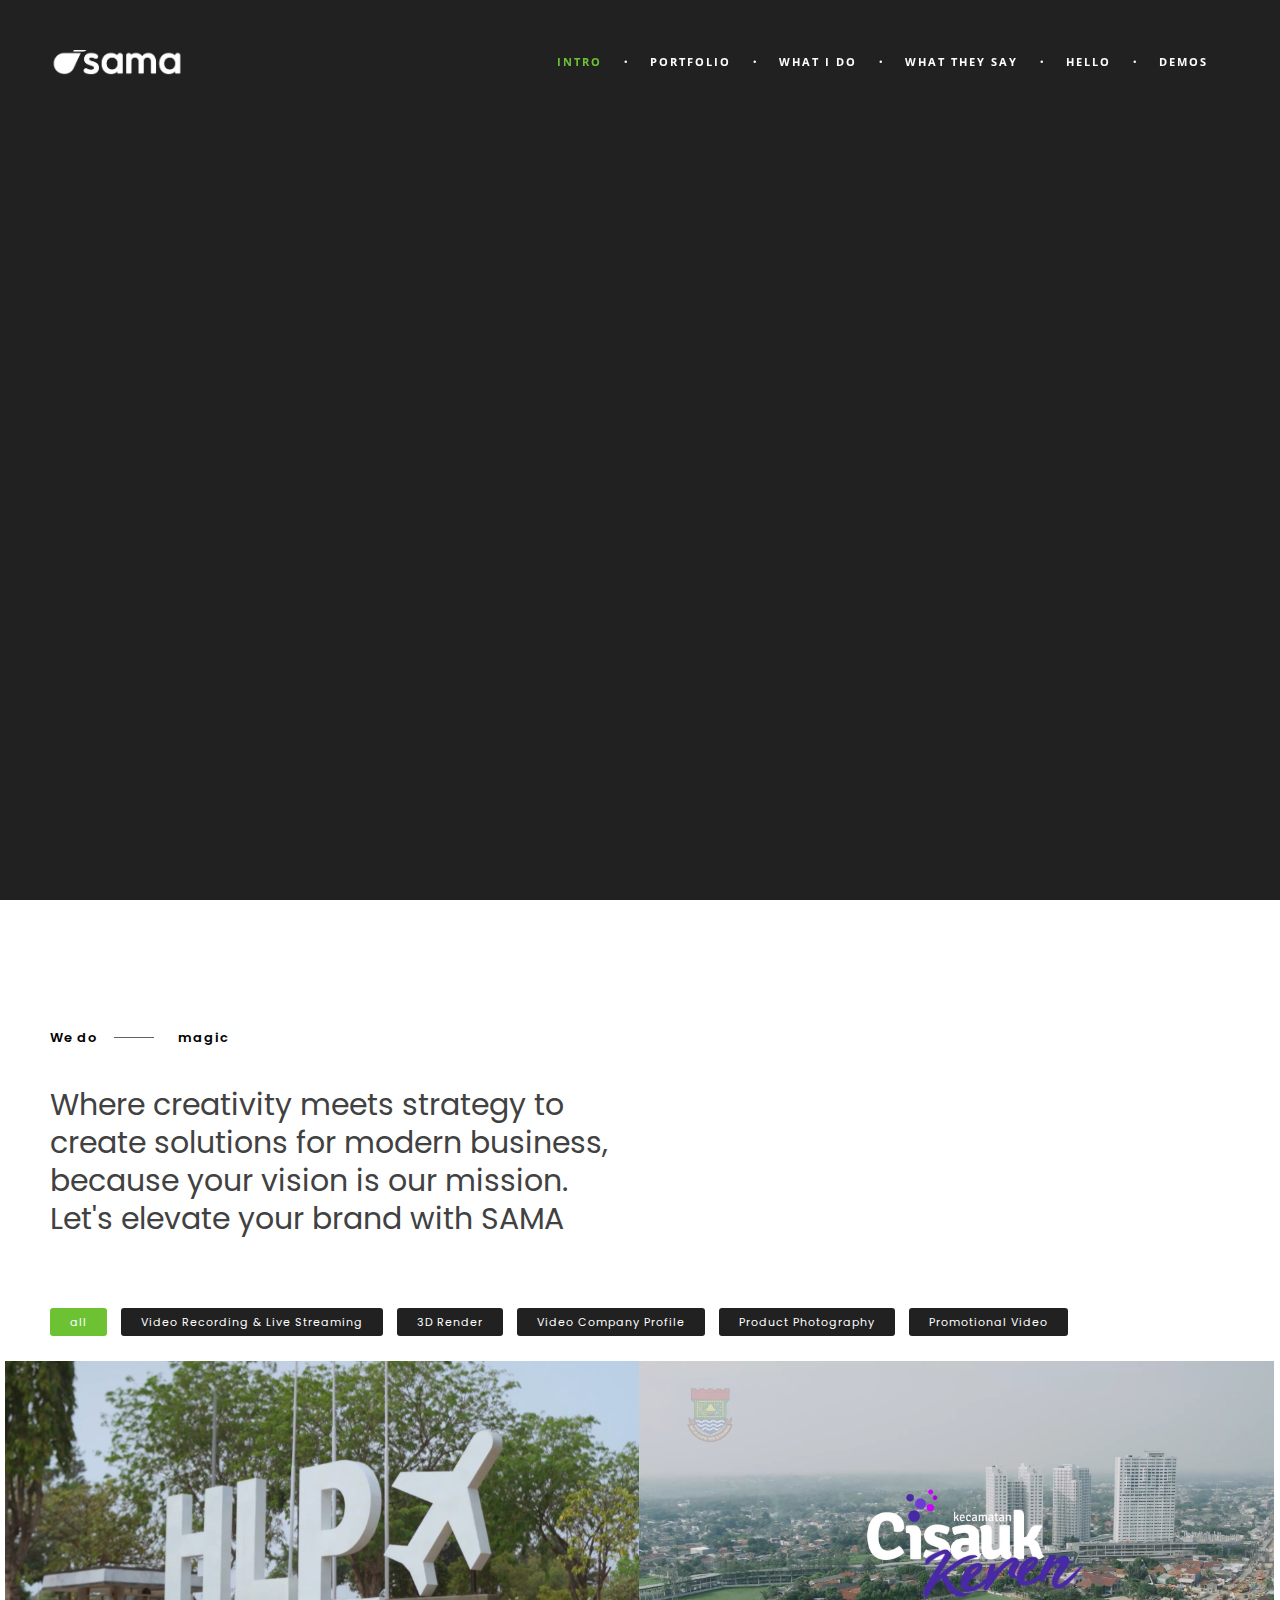
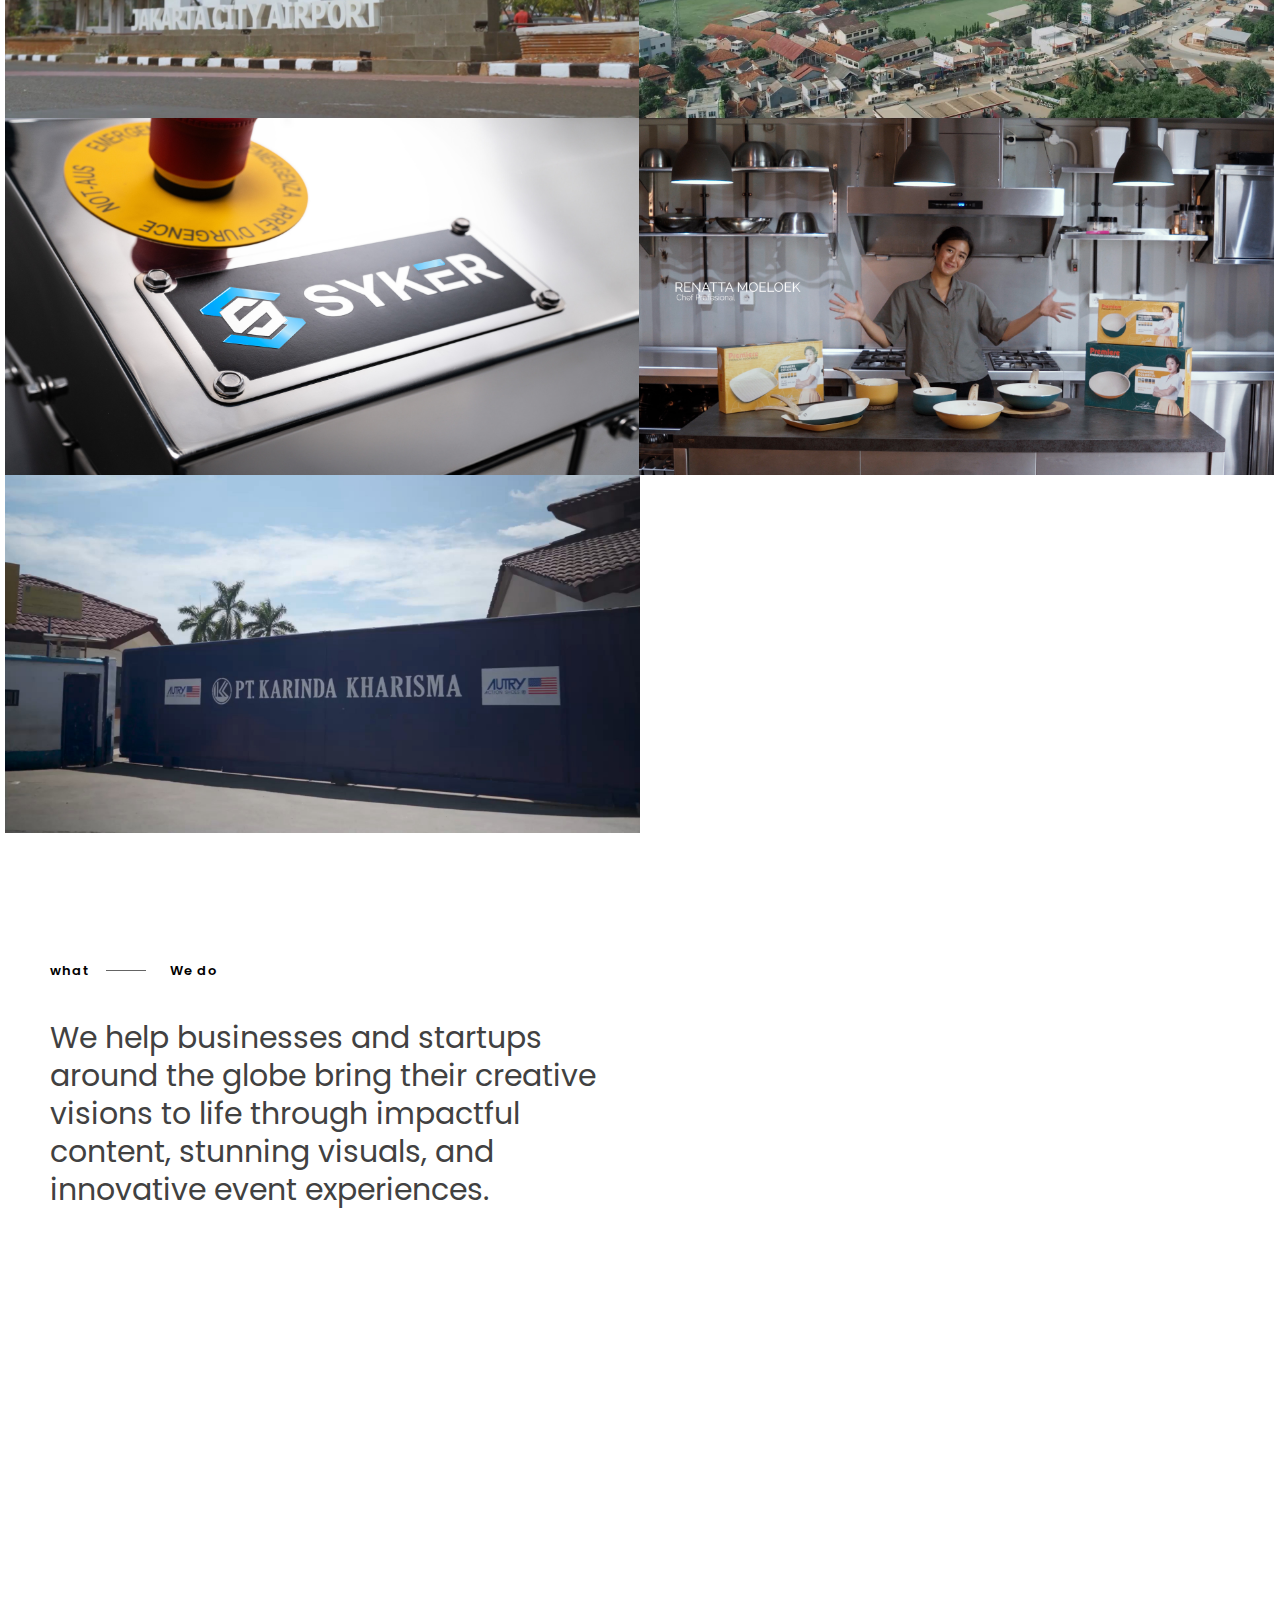
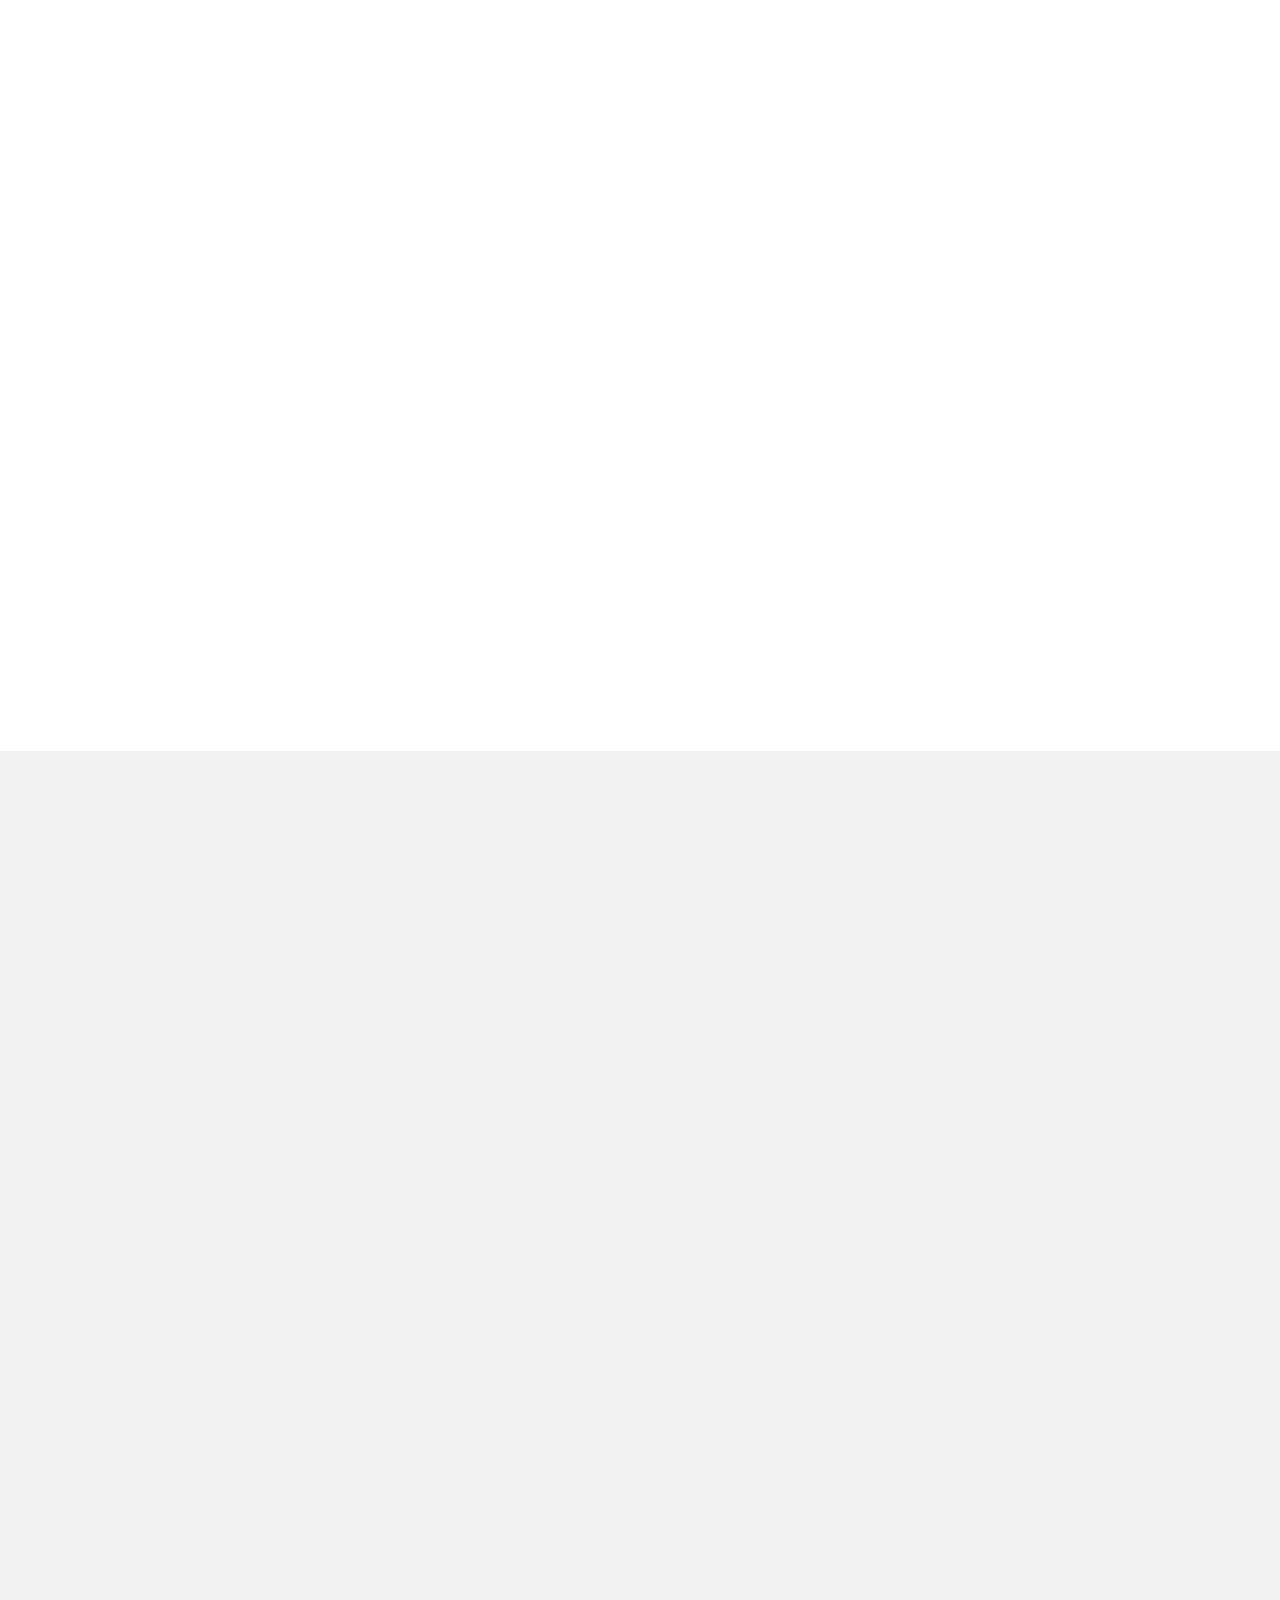
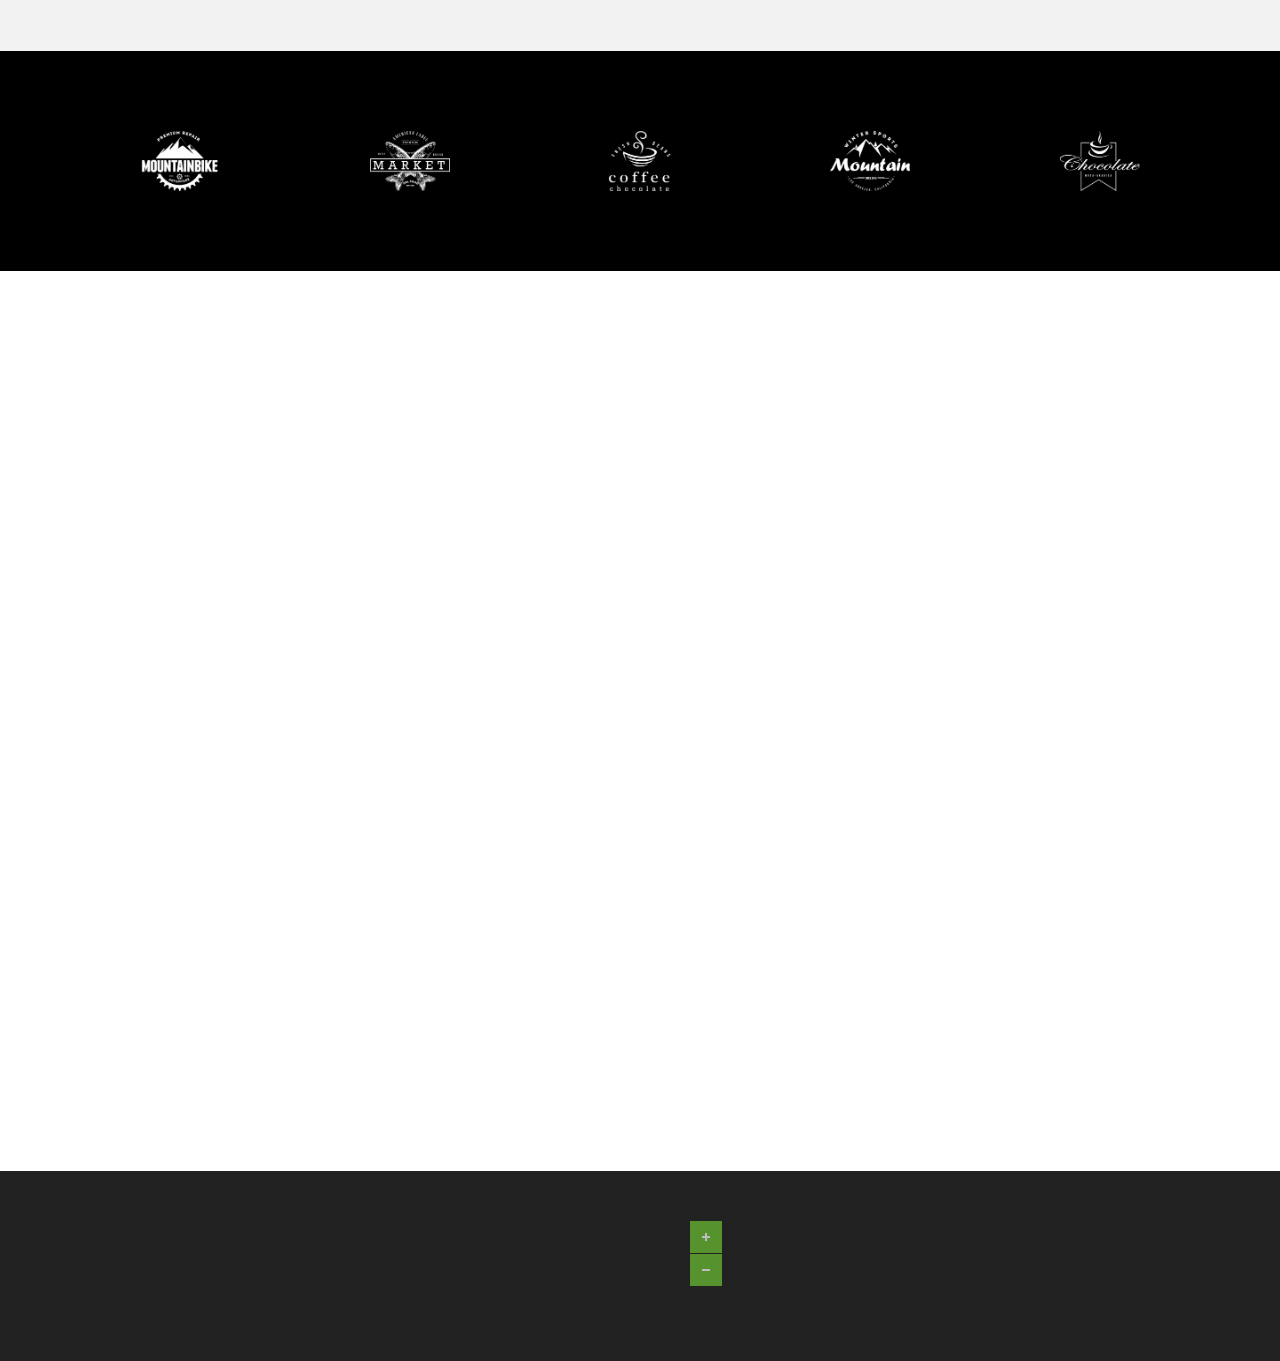
==== commit 73c81bee: "fix bug where header wont show up on desktop" ====
--- a/index.html
+++ b/index.html
@@ -385,19 +385,19 @@
 					<div class="twelve columns">
 						<div class="about-wrap">
 							<div class="about-icon">
-								<svg version="1.1" id="photo" xmlns="http://www.w3.org/2000/svg"
+								<svg version="1.1" id="svg-icon-1" xmlns="http://www.w3.org/2000/svg"
 									xmlns:xlink="http://www.w3.org/1999/xlink" viewBox="0 0 32 32" width="48px"
 									height="48px" style="enable-background:new 0 0 32 32;" xml:space="preserve">
 
-									<!-- Bingkai luar -->
+									
 									<polygon fill="none" stroke="#000000" stroke-width="2" stroke-miterlimit="10"
 										points="21.5,9 20,7 12,7 10.5,9 4,9 4,25 28,25 28,9" />
 
-									<!-- Lingkaran besar di tengah -->
+									
 									<circle fill="none" stroke="#000000" stroke-width="2" stroke-miterlimit="10" cx="16"
 										cy="17" r="5" />
 
-									<!-- Lingkaran kecil -->
+									
 									<circle cx="8" cy="12" r="1" fill="#000000" />
 
 								</svg>
@@ -412,26 +412,26 @@
 					<div class="twelve columns">
 						<div class="about-wrap">
 							<div class="about-icon">
-								<svg version="1.1" id="Layer_1" xmlns="http://www.w3.org/2000/svg"
+								<svg version="1.1" id="svg-icon-2" xmlns="http://www.w3.org/2000/svg"
 									xmlns:xlink="http://www.w3.org/1999/xlink" width="48px" height="48px"
 									viewBox="0 0 64 64" style="enable-background:new 0 0 64 64;" xml:space="preserve">
 
 									<g>
-										<!-- Polygon utama -->
+										
 										<polygon fill="none" stroke="#000000" stroke-width="2" stroke-miterlimit="10"
 											points="46,30 63,20 63,52 46,42 46,52 1,52 1,20 46,20" />
 
-										<!-- Garis horizontal kecil -->
+										
 										<line fill="none" stroke="#000000" stroke-width="2" stroke-miterlimit="10"
 											x1="6" y1="28" x2="10" y2="28" />
 										<line fill="none" stroke="#000000" stroke-width="2" stroke-miterlimit="10"
 											x1="14" y1="28" x2="18" y2="28" />
 
-										<!-- Persegi panjang kecil -->
+										
 										<rect x="7" y="36" fill="none" stroke="#000000" stroke-width="2"
 											stroke-miterlimit="10" width="18" height="10" />
 
-										<!-- Polyline untuk garis bersambung -->
+										
 										<polyline fill="none" stroke="#000000" stroke-width="2" stroke-miterlimit="10"
 											points="6,12 32,12 40,20" />
 									</g>
@@ -451,7 +451,7 @@
 					<div class="twelve columns">
 						<div class="about-wrap">
 							<div class="about-icon">
-								<svg version="1.0" id="Layer_1" xmlns="http://www.w3.org/2000/svg"
+								<svg version="1.0" id="svg-icon-3" xmlns="http://www.w3.org/2000/svg"
 									xmlns:xlink="http://www.w3.org/1999/xlink" width="48px" height="48px"
 									viewBox="0 0 64 64" enable-background="new 0 0 64 64" xml:space="preserve">
 									<rect x="1" y="41" fill="none" stroke="#000000" stroke-width="2"
@@ -484,7 +484,7 @@
 						<div class="about-wrap">
 							<div class="about-icon">
 								<svg fill="#000000" width="60px" height="60px" viewBox="0 0 100 100" data-name="Layer 1"
-									id="3d_visual" xmlns="http://www.w3.org/2000/svg">
+									id="svg-icon-4" xmlns="http://www.w3.org/2000/svg">
 									<title />
 									<path
 										d="M88.534,29.15448l-38-24-.01807-.00812a.99432.99432,0,0,0-.18744-.08392c-.02069-.00726-.03973-.019-.06073-.0249a.97369.97369,0,0,0-.53552,0c-.021.00586-.04.01764-.06073.0249a.99432.99432,0,0,0-.18744.08392l-.01807.00812-38,24A.99708.99708,0,0,0,11,30V70a.99445.99445,0,0,0,.02307.18219c.00421.02258.00281.04565.00861.06793a.99112.99112,0,0,0,.09729.23981l.00195.00476c.01025.018.02564.03131.03687.04852a.98281.98281,0,0,0,.11456.15082.97281.97281,0,0,0,.09308.07678.99577.99577,0,0,0,.09057.07465l38,24a1.00013,1.00013,0,0,0,1.068,0l38-24a.9247.9247,0,0,0,.29821-.30225c.01123-.01721.02662-.03051.03687-.04852l.002-.00476a.99112.99112,0,0,0,.09729-.23981c.00611-.0235.0047-.04785.009-.07159A.99428.99428,0,0,0,89,70V30A.99708.99708,0,0,0,88.534,29.15448ZM13,31h2a.99524.99524,0,0,0,.34558-1.9303l31.67-20.00207L13,66.35706ZM50,92.81726,15.45605,71H35.72687a1.0216,1.0216,0,0,0,.12719.37341L36.88989,73.166a.96578.96578,0,0,0,1.34351.35186,1.023,1.023,0,0,0,.34247-1.38049L37.91864,71H62.08142l-.65729,1.13751a1.02305,1.02305,0,0,0,.34247,1.3805.96579.96579,0,0,0,1.34351-.35187l1.03583-1.7926A1.02221,1.02221,0,0,0,64.27319,71H84.544ZM13.75671,69,24.26038,51.30963l.19958.3454a.9658.9658,0,0,0,1.34351.35193,1.02312,1.02312,0,0,0,.34247-1.38056L25.416,49.36328,36.43591,30.80353A.97449.97449,0,0,0,37,31h2a1,1,0,0,0,0-2H37.50671L50,7.95868,62.49329,29H61a1,1,0,0,0,0,2h2a.9747.9747,0,0,0,.56409-.19653L74.584,49.36328l-.72992,1.26331a1.023,1.023,0,0,0,.34241,1.38049A.96587.96587,0,0,0,75.54,51.65515l.19965-.34546L86.24329,69ZM87,66.35706,52.98444,9.06763l31.67,20.00207A.99524.99524,0,0,0,85,31h2Z" />
@@ -531,9 +531,9 @@
 					<div class="twelve columns">
 						<div class="about-wrap">
 							<div class="about-icon">
-								<svg version="1.1" id="branding" xmlns="http://www.w3.org/2000/svg"
+								<svg version="1.1" id="svg-icon-5" xmlns="http://www.w3.org/2000/svg"
 									xmlns:xlink="http://www.w3.org/1999/xlink" width="48px" height="48px"
-									viewBox="0 0 64 64" enable-background="new 0 0 64 64" xml:space="preserve">
+									viewBox="0 0 64 64" enable-background="new 0 0 64 64" xml:space="preserve" >
 									<rect x="1" y="1" fill="none" stroke="#231F20" stroke-width="2"
 										stroke-linejoin="bevel" stroke-miterlimit="10" width="62" height="62" />
 									<rect x="1" y="1" fill="none" stroke="#231F20" stroke-width="2"
@@ -554,7 +554,7 @@
 					<div class="twelve columns">
 						<div class="about-wrap">
 							<div class="about-icon">
-								<svg version="1.1" id="svg-icon-2" xmlns="http://www.w3.org/2000/svg"
+								<svg version="1.1" id="svg-icon-6" xmlns="http://www.w3.org/2000/svg"
 									xmlns:xlink="http://www.w3.org/1999/xlink" x="0px" y="0px" width="60px"
 									height="60px" viewBox="0 0 48 48" style="enable-background:new 0 0 48 48;"
 									xml:space="preserve">
@@ -592,7 +592,7 @@
 					<div class="twelve columns">
 						<div class="about-wrap">
 							<div class="about-icon">
-								<svg version="1.1" id="Icons" xmlns="http://www.w3.org/2000/svg"
+								<svg version="1.1" id="svg-icon-7" xmlns="http://www.w3.org/2000/svg"
 									xmlns:xlink="http://www.w3.org/1999/xlink" viewBox="0 0 32 32" xml:space="preserve">
 									<circle class="st0" cx="16" cy="7" r="3" />
 									<circle class="st0" cx="7.3" cy="22" r="3" />
@@ -607,7 +607,7 @@
 							<p data-scroll-reveal="enter bottom move 100px over 1s after 0.3s">Boost your online
 								presence with tailored social media strategies. We manage your accounts, create engaging
 								content, and help grow your audience while ensuring your brand’s message is consistent
-								across all platforms.</p>
+								across all platforms.</p>
 						</div>
 					</div>
 				</div>
